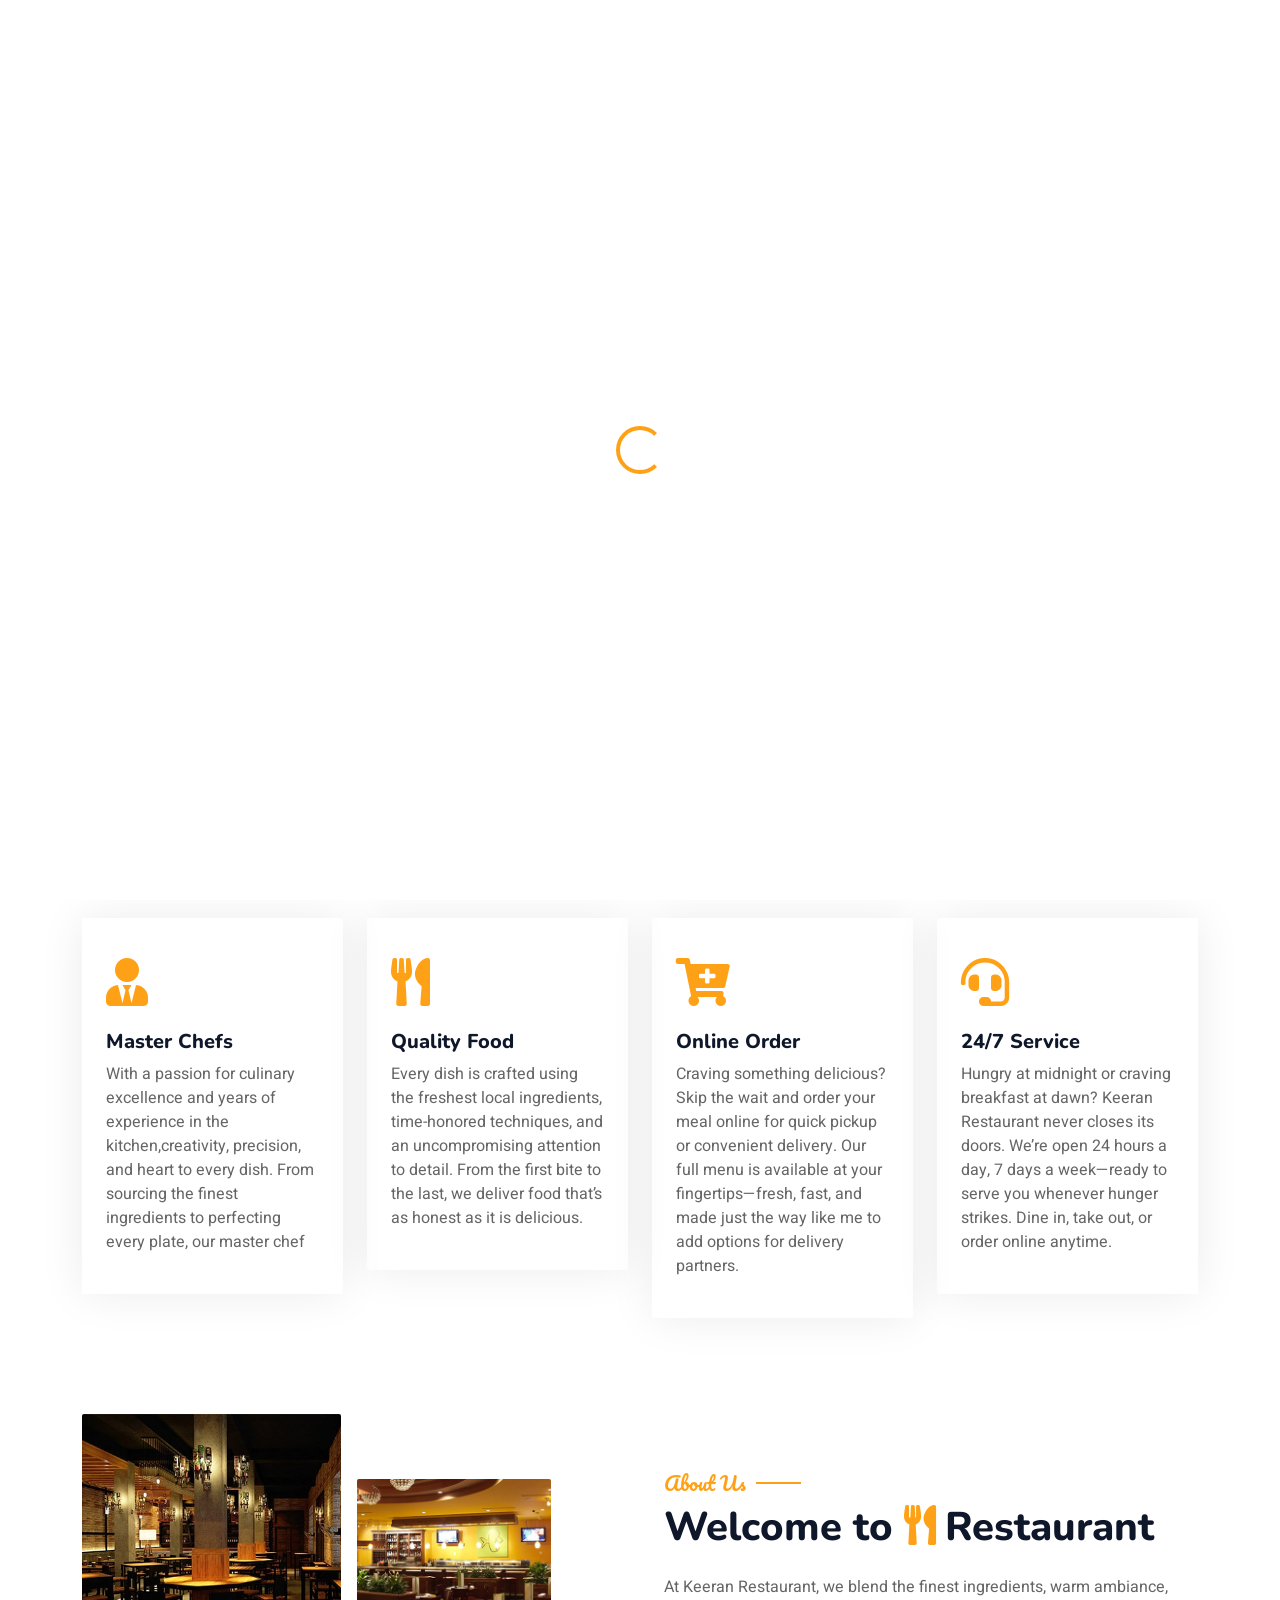
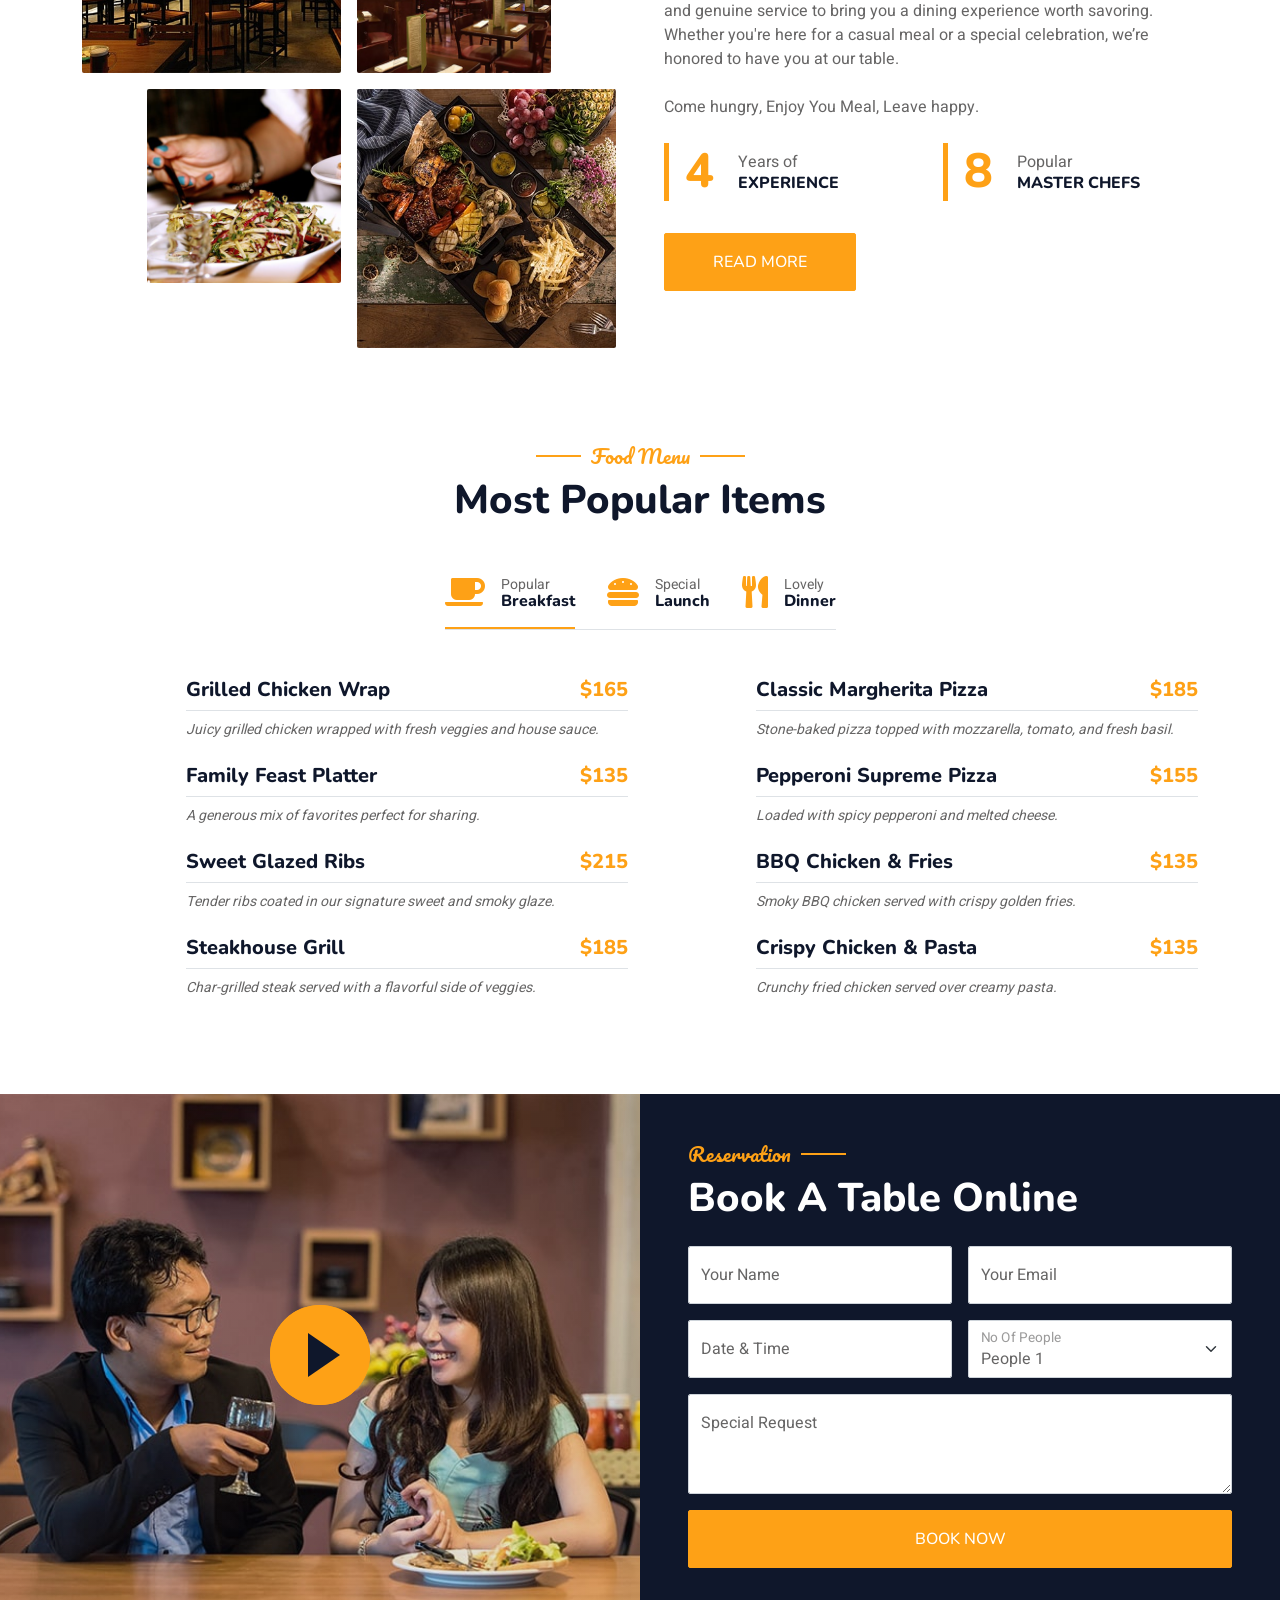
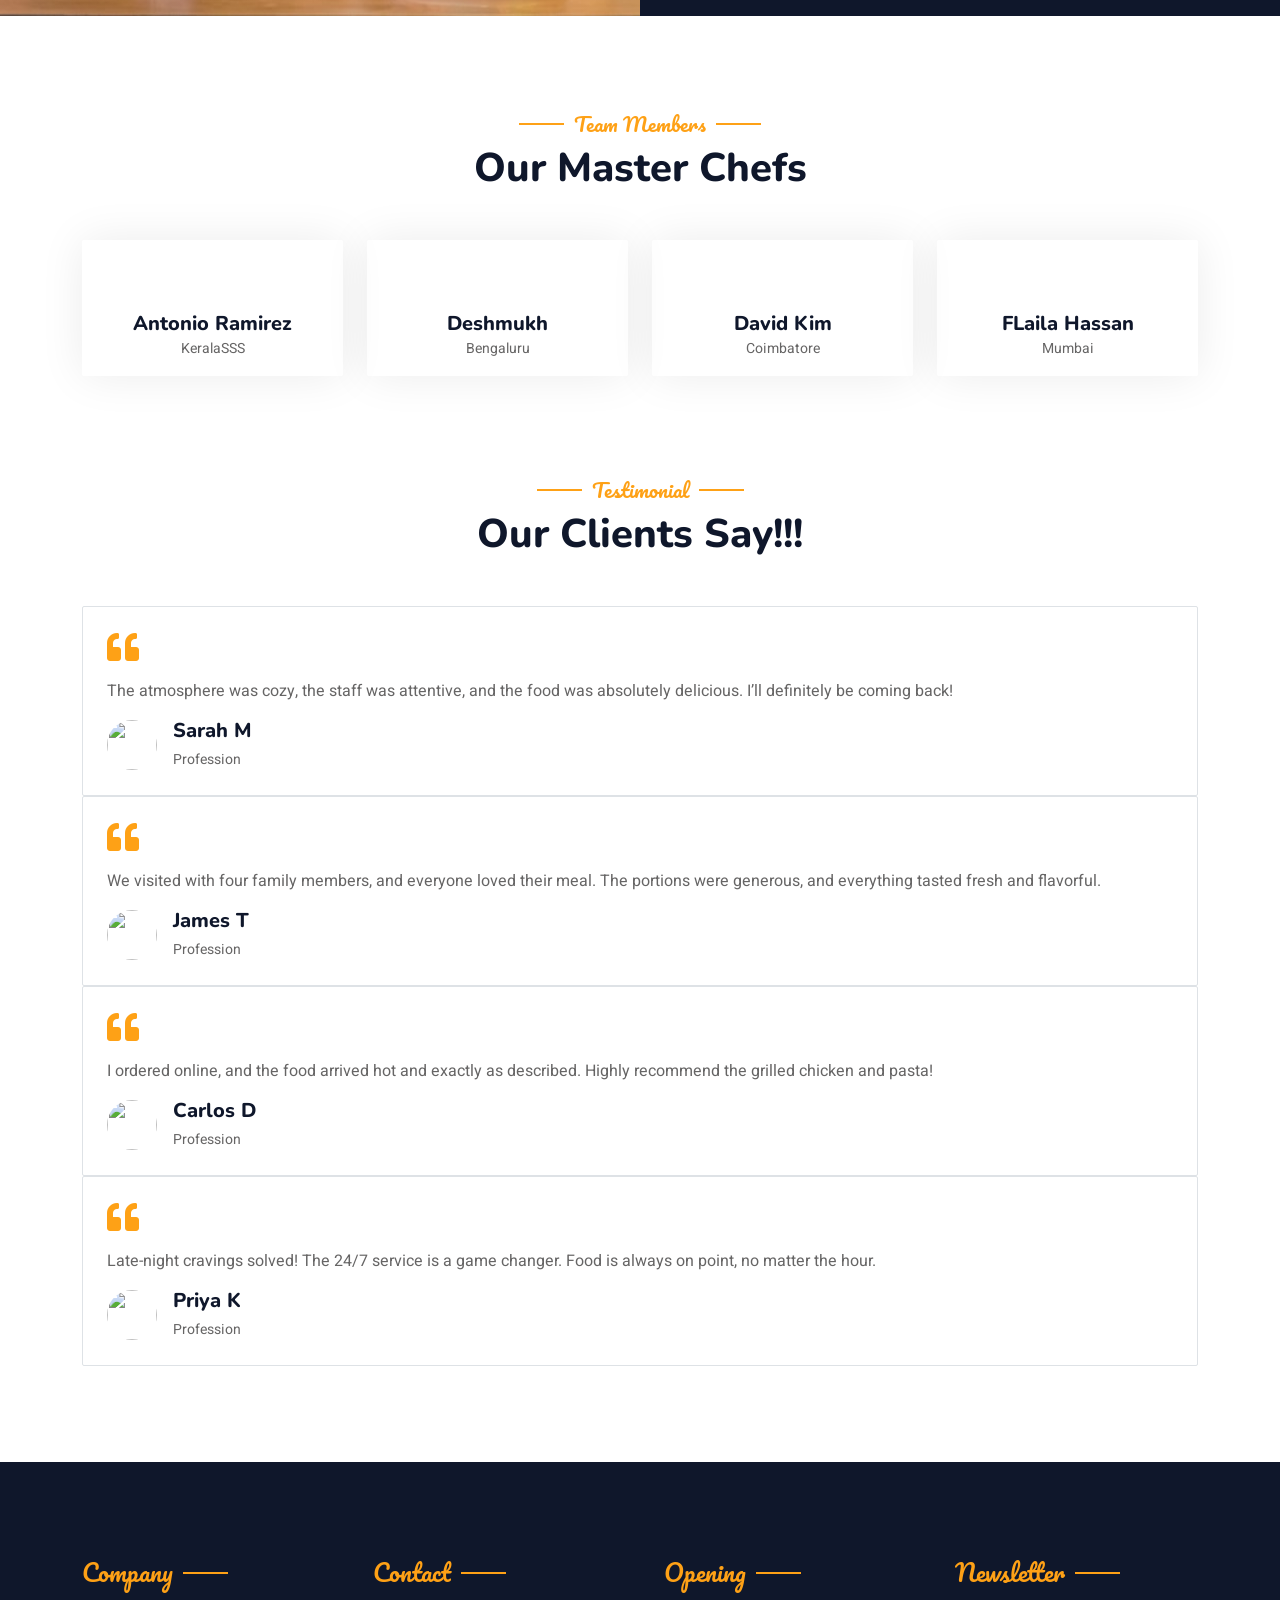
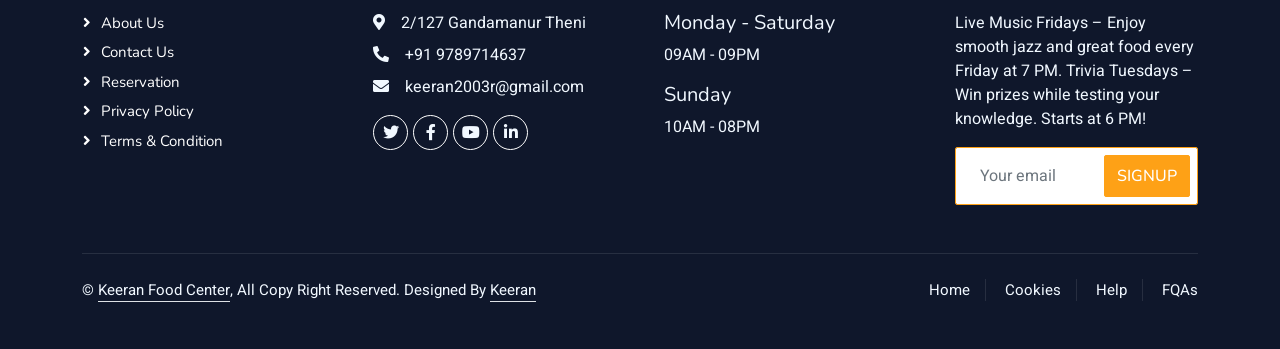
==== index.html @ 09bfea4b "Add files via upload" ====
<!DOCTYPE html>
<html lang="en">

<head>
    <meta charset="utf-8">
    <title>Keeran Food Center</title>
    <meta content="width=device-width, initial-scale=1.0" name="viewport">
    <meta content="" name="keywords">
    <meta content="" name="description">
    <link rel="icon" type="jpg/png" href="img/icon.jpg">

    <!-- Favicon -->
    <link href="img/favicon.ico" rel="icon">

    <!-- Google Web Fonts -->
    <link rel="preconnect" href="https://fonts.googleapis.com">
    <link rel="preconnect" href="https://fonts.gstatic.com" crossorigin>
    <link href="https://fonts.googleapis.com/css2?family=Heebo:wght@400;500;600&family=Nunito:wght@600;700;800&family=Pacifico&display=swap" rel="stylesheet">

    <!-- Icon Font Stylesheet -->
    <link href="https://cdnjs.cloudflare.com/ajax/libs/font-awesome/5.10.0/css/all.min.css" rel="stylesheet">
    <link href="https://cdn.jsdelivr.net/npm/bootstrap-icons@1.4.1/font/bootstrap-icons.css" rel="stylesheet">

    <!-- Libraries Stylesheet -->
    <link href="lib/animate/animate.min.css" rel="stylesheet">
    <link href="lib/owlcarousel/assets/owl.carousel.min.css" rel="stylesheet">
    <link href="lib/tempusdominus/css/tempusdominus-bootstrap-4.min.css" rel="stylesheet" />

    <!-- Customized Bootstrap Stylesheet -->
    <link href="css/bootstrap.min.css" rel="stylesheet">

    <!-- Template Stylesheet -->
    <link href="css/style.css" rel="stylesheet">
</head>

<body>
    <div class="container-xxl bg-white p-0">
        <!-- Spinner Start -->
        <div id="spinner" class="show bg-white position-fixed translate-middle w-100 vh-100 top-50 start-50 d-flex align-items-center justify-content-center">
            <div class="spinner-border text-primary" style="width: 3rem; height: 3rem;" role="status">
                <span class="sr-only">Loading...</span>
            </div>
        </div>
        <!-- Spinner End -->


        <!-- Navbar & Hero Start -->
        <div class="container-xxl position-relative p-0">
            <nav class="navbar navbar-expand-lg navbar-dark bg-dark px-4 px-lg-5 py-3 py-lg-0">
                <a href="" class="navbar-brand p-0">
                    <h1 class="text-primary m-0"><i class="fa fa-utensils me-3"></i>Keeran Restaurant</h1>
                    <!-- <img src="img/logo.png" alt="Logo"> -->
                </a>
                <button class="navbar-toggler" type="button" data-bs-toggle="collapse" data-bs-target="#navbarCollapse">
                    <span class="fa fa-bars"></span>
                </button>
                <div class="collapse navbar-collapse" id="navbarCollapse">
                    <div class="navbar-nav ms-auto py-0 pe-4">
                        <a href="index.html" class="nav-item nav-link active">Home</a>
                        <a href="about.html" class="nav-item nav-link">About</a>
                        <a href="service.html" class="nav-item nav-link">Service</a>
                        <a href="menu.html" class="nav-item nav-link">Menu</a>
                        <div class="nav-item dropdown">
                            <a href="#" class="nav-link dropdown-toggle" data-bs-toggle="dropdown">Pages</a>
                            <div class="dropdown-menu m-0">
                                <a href="booking.html" class="dropdown-item">Booking</a>
                                <a href="team.html" class="dropdown-item">Our Team</a>
                                <a href="testimonial.html" class="dropdown-item">Testimonial</a>
                            </div>
                        </div>
                        <a href="contact.html" class="nav-item nav-link">Contact</a>
                    </div>
                    <a href="" class="btn btn-primary py-2 px-4">Book A Table</a>
                </div>
            </nav>

            <div class="container-xxl py-5 bg-dark hero-header mb-5">
                <div class="container my-5 py-5">
                    <div class="row align-items-center g-5">
                        <div class="col-lg-6 text-center text-lg-start">
                            <h1 class="display-3 text-white animated slideInLeft">Enjoy Our<br>Delicious Meal</h1>
                            <p class="text-white animated slideInLeft mb-4 pb-2">At Keeran Restaurant, we blend the finest ingredients, warm ambiance, and genuine service to bring you a dining experience worth savoring. Whether you're here for a casual meal or a special celebration, we’re honored to have you at our table. Come hungry, Leave happy.</p>
                                <a href="" class="btn btn-primary py-sm-3 px-sm-5 me-3 animated slideInLeft">Book A Table</a>
                        </div>
                        <div class="col-lg-6 text-center text-lg-end overflow-hidden">
                            <img class="img-fluid" src="img/hero.png" alt="">
                        </div>
                    </div>
                </div>
            </div>
        </div>
        <!-- Navbar & Hero End -->


        <!-- Service Start -->
        <div class="container-xxl py-5">
            <div class="container">
                <div class="row g-4">
                    <div class="col-lg-3 col-sm-6 wow fadeInUp" data-wow-delay="0.1s">
                        <div class="service-item rounded pt-3">
                            <div class="p-4">
                                <i class="fa fa-3x fa-user-tie text-primary mb-4"></i>
                                <h5>Master Chefs</h5>
                                <p>With a passion for culinary excellence and years of experience in the kitchen,creativity, precision, and heart to every dish. From sourcing the finest ingredients to perfecting every plate, our master chef</p>
                            </div>
                        </div>
                    </div>
                    <div class="col-lg-3 col-sm-6 wow fadeInUp" data-wow-delay="0.3s">
                        <div class="service-item rounded pt-3">
                            <div class="p-4">
                                <i class="fa fa-3x fa-utensils text-primary mb-4"></i>
                                <h5>Quality Food</h5>
                                <p>Every dish is crafted using the freshest local ingredients, time-honored techniques, and an uncompromising attention to detail. From the first bite to the last, we deliver food that’s as honest as it is delicious.</p>
                            </div>
                        </div>
                    </div>
                    <div class="col-lg-3 col-sm-6 wow fadeInUp" data-wow-delay="0.5s">
                        <div class="service-item rounded pt-3">
                            <div class="p-4">
                                <i class="fa fa-3x fa-cart-plus text-primary mb-4"></i>
                                <h5>Online Order</h5>
                                <p>Craving something delicious? Skip the wait and order your meal online for quick pickup or convenient delivery. Our full menu is available at your fingertips—fresh, fast, and made just the way like me to add options for delivery partners.</p>
                            </div>
                        </div>
                    </div>
                    <div class="col-lg-3 col-sm-6 wow fadeInUp" data-wow-delay="0.7s">
                        <div class="service-item rounded pt-3">
                            <div class="p-4">
                                <i class="fa fa-3x fa-headset text-primary mb-4"></i>
                                <h5>24/7 Service</h5>
                                <p>Hungry at midnight or craving breakfast at dawn? Keeran Restaurant never closes its doors. We’re open 24 hours a day, 7 days a week—ready to serve you whenever hunger strikes. Dine in, take out, or order online anytime.</p>
                            </div>
                        </div>
                    </div>
                </div>
            </div>
        </div>
        <!-- Service End -->


        <!-- About Start -->
        <div class="container-xxl py-5">
            <div class="container">
                <div class="row g-5 align-items-center">
                    <div class="col-lg-6">
                        <div class="row g-3">
                            <div class="col-6 text-start">
                                <img class="img-fluid rounded w-100 wow zoomIn" data-wow-delay="0.1s" src="img/about-1.jpg">
                            </div>
                            <div class="col-6 text-start">
                                <img class="img-fluid rounded w-75 wow zoomIn" data-wow-delay="0.3s" src="img/about-2.jpg" style="margin-top: 25%;">
                            </div>
                            <div class="col-6 text-end">
                                <img class="img-fluid rounded w-75 wow zoomIn" data-wow-delay="0.5s" src="img/about-3.jpg">
                            </div>
                            <div class="col-6 text-end">
                                <img class="img-fluid rounded w-100 wow zoomIn" data-wow-delay="0.7s" src="img/about-4.jpg">
                            </div>
                        </div>
                    </div>
                    <div class="col-lg-6">
                        <h5 class="section-title ff-secondary text-start text-primary fw-normal">About Us</h5>
                        <h1 class="mb-4">Welcome to <i class="fa fa-utensils text-primary me-2"></i>Restaurant</h1>
                        <p class="mb-4">At Keeran Restaurant, we blend the finest ingredients, warm ambiance, and genuine service to bring you a dining experience worth savoring. Whether you're here for a casual meal or a special celebration, we’re honored to have you at our table.</p>
                        <p class="mb-4"> Come hungry, Enjoy You Meal, Leave happy. </p>
                        <div class="row g-4 mb-4">
                            <div class="col-sm-6">
                                <div class="d-flex align-items-center border-start border-5 border-primary px-3">
                                    <h1 class="flex-shrink-0 display-5 text-primary mb-0" data-toggle="counter-up">4</h1>
                                    <div class="ps-4">
                                        <p class="mb-0">Years of</p>
                                        <h6 class="text-uppercase mb-0">Experience</h6>
                                    </div>
                                </div>
                            </div>
                            <div class="col-sm-6">
                                <div class="d-flex align-items-center border-start border-5 border-primary px-3">
                                    <h1 class="flex-shrink-0 display-5 text-primary mb-0" data-toggle="counter-up">8</h1>
                                    <div class="ps-4">
                                        <p class="mb-0">Popular</p>
                                        <h6 class="text-uppercase mb-0">Master Chefs</h6>
                                    </div>
                                </div>
                            </div>
                        </div>
                        <a class="btn btn-primary py-3 px-5 mt-2" href="">Read More</a>
                    </div>
                </div>
            </div>
        </div>
        <!-- About End -->


        <!-- Menu Start -->
        <div class="container-xxl py-5">
            <div class="container">
                <div class="text-center wow fadeInUp" data-wow-delay="0.1s">
                    <h5 class="section-title ff-secondary text-center text-primary fw-normal">Food Menu</h5>
                    <h1 class="mb-5">Most Popular Items</h1>
                </div>
                <div class="tab-class text-center wow fadeInUp" data-wow-delay="0.1s">
                    <ul class="nav nav-pills d-inline-flex justify-content-center border-bottom mb-5">
                        <li class="nav-item">
                            <a class="d-flex align-items-center text-start mx-3 ms-0 pb-3 active" data-bs-toggle="pill" href="#tab-1">
                                <i class="fa fa-coffee fa-2x text-primary"></i>
                                <div class="ps-3">
                                    <small class="text-body">Popular</small>
                                    <h6 class="mt-n1 mb-0">Breakfast</h6>
                                </div>
                            </a>
                        </li>
                        <li class="nav-item">
                            <a class="d-flex align-items-center text-start mx-3 pb-3" data-bs-toggle="pill" href="#tab-2">
                                <i class="fa fa-hamburger fa-2x text-primary"></i>
                                <div class="ps-3">
                                    <small class="text-body">Special</small>
                                    <h6 class="mt-n1 mb-0">Launch</h6>
                                </div>
                            </a>
                        </li>
                        <li class="nav-item">
                            <a class="d-flex align-items-center text-start mx-3 me-0 pb-3" data-bs-toggle="pill" href="#tab-3">
                                <i class="fa fa-utensils fa-2x text-primary"></i>
                                <div class="ps-3">
                                    <small class="text-body">Lovely</small>
                                    <h6 class="mt-n1 mb-0">Dinner</h6>
                                </div>
                            </a>
                        </li>
                    </ul>
                    <div class="tab-content">
                        <div id="tab-1" class="tab-pane fade show p-0 active">
                            <div class="row g-4">
                                <div class="col-lg-6">
                                    <div class="d-flex align-items-center">
                                        <img class="flex-shrink-0 img-fluid rounded" src="img/menu-1.jpg" alt="" style="width: 80px;">
                                        <div class="w-100 d-flex flex-column text-start ps-4">
                                            <h5 class="d-flex justify-content-between border-bottom pb-2">
                                                <span>Grilled Chicken Wrap</span>
                                                <span class="text-primary">$165</span>
                                            </h5>
                                            <small class="fst-italic">Juicy grilled chicken wrapped with fresh veggies and house sauce.</small>
                                        </div>
                                    </div>
                                </div>
                                <div class="col-lg-6">
                                    <div class="d-flex align-items-center">
                                        <img class="flex-shrink-0 img-fluid rounded" src="img/menu-2.jpg" alt="" style="width: 80px;">
                                        <div class="w-100 d-flex flex-column text-start ps-4">
                                            <h5 class="d-flex justify-content-between border-bottom pb-2">
                                                <span>Classic Margherita Pizza</span>
                                                <span class="text-primary">$185</span>
                                            </h5>
                                            <small class="fst-italic">Stone-baked pizza topped with mozzarella, tomato, and fresh basil.</small>
                                        </div>
                                    </div>
                                </div>
                                <div class="col-lg-6">
                                    <div class="d-flex align-items-center">
                                        <img class="flex-shrink-0 img-fluid rounded" src="img/menu-3.jpg" alt="" style="width: 80px;">
                                        <div class="w-100 d-flex flex-column text-start ps-4">
                                            <h5 class="d-flex justify-content-between border-bottom pb-2">
                                                <span>Family Feast Platter</span>
                                                <span class="text-primary">$135</span>
                                            </h5>
                                            <small class="fst-italic">A generous mix of favorites perfect for sharing.</small>
                                        </div>
                                    </div>
                                </div>
                                <div class="col-lg-6">
                                    <div class="d-flex align-items-center">
                                        <img class="flex-shrink-0 img-fluid rounded" src="img/menu-4.jpg" alt="" style="width: 80px;">
                                        <div class="w-100 d-flex flex-column text-start ps-4">
                                            <h5 class="d-flex justify-content-between border-bottom pb-2">
                                                <span>Pepperoni Supreme Pizza</span>
                                                <span class="text-primary">$155</span>
                                            </h5>
                                            <small class="fst-italic">Loaded with spicy pepperoni and melted cheese.</small>
                                        </div>
                                    </div>
                                </div>
                                <div class="col-lg-6">
                                    <div class="d-flex align-items-center">
                                        <img class="flex-shrink-0 img-fluid rounded" src="img/menu-5.jpg" alt="" style="width: 80px;">
                                        <div class="w-100 d-flex flex-column text-start ps-4">
                                            <h5 class="d-flex justify-content-between border-bottom pb-2">
                                                <span>Sweet Glazed Ribs</span>
                                                <span class="text-primary">$215</span>
                                            </h5>
                                            <small class="fst-italic">Tender ribs coated in our signature sweet and smoky glaze.</small>
                                        </div>
                                    </div>
                                </div>
                                <div class="col-lg-6">
                                    <div class="d-flex align-items-center">
                                        <img class="flex-shrink-0 img-fluid rounded" src="img/menu-6.jpg" alt="" style="width: 80px;">
                                        <div class="w-100 d-flex flex-column text-start ps-4">
                                            <h5 class="d-flex justify-content-between border-bottom pb-2">
                                                <span>BBQ Chicken & Fries</span>
                                                <span class="text-primary">$135</span>
                                            </h5>
                                            <small class="fst-italic">Smoky BBQ chicken served with crispy golden fries.</small>
                                        </div>
                                    </div>
                                </div>
                                <div class="col-lg-6">
                                    <div class="d-flex align-items-center">
                                        <img class="flex-shrink-0 img-fluid rounded" src="img/menu-7.jpg" alt="" style="width: 80px;">
                                        <div class="w-100 d-flex flex-column text-start ps-4">
                                            <h5 class="d-flex justify-content-between border-bottom pb-2">
                                                <span>Steakhouse Grill</span>
                                                <span class="text-primary">$185</span>
                                            </h5>
                                            <small class="fst-italic">Char-grilled steak served with a flavorful side of veggies.</small>
                                        </div>
                                    </div>
                                </div>
                                <div class="col-lg-6">
                                    <div class="d-flex align-items-center">
                                        <img class="flex-shrink-0 img-fluid rounded" src="img/menu-8.jpg" alt="" style="width: 80px;">
                                        <div class="w-100 d-flex flex-column text-start ps-4">
                                            <h5 class="d-flex justify-content-between border-bottom pb-2">
                                                <span>Crispy Chicken & Pasta
                                                </span>
                                                <span class="text-primary">$135</span>
                                            </h5>
                                            <small class="fst-italic">Crunchy fried chicken served over creamy pasta.</small>
                                        </div>
                                    </div>
                                </div>
                            </div>
                        </div>
                        <div id="tab-2" class="tab-pane fade show p-0">
                            <div class="row g-4">
                                <div class="col-lg-6">
                                    <div class="d-flex align-items-center">
                                        <img class="flex-shrink-0 img-fluid rounded" src="img/2-1.png" alt="" style="width: 80px;">
                                        <div class="w-100 d-flex flex-column text-start ps-4">
                                            <h5 class="d-flex justify-content-between border-bottom pb-2">
                                                <span>Flame-Grilled Burger</span>
                                                <span class="text-primary">$135</span>
                                            </h5>
                                            <small class="fst-italic">Juicy beef patty topped with cheddar, lettuce, tomato, and our secret sauce.</small>
                                        </div>
                                    </div>
                                </div>
                                <div class="col-lg-6">
                                    <div class="d-flex align-items-center">
                                        <img class="flex-shrink-0 img-fluid rounded" src="img/2-2.png" alt="" style="width: 80px;">
                                        <div class="w-100 d-flex flex-column text-start ps-4">
                                            <h5 class="d-flex justify-content-between border-bottom pb-2">
                                                <span> Smoky BBQ Chicken Platter</span>
                                                <span class="text-primary">$195</span>
                                            </h5>
                                            <small class="fst-italic">Tender grilled chicken with house-made BBQ glaze, served with seasoned fries.</small>
                                        </div>
                                    </div>
                                </div>
                                <div class="col-lg-6">
                                    <div class="d-flex align-items-center">
                                        <img class="flex-shrink-0 img-fluid rounded" src="img/2-3.png" alt="" style="width: 80px;">
                                        <div class="w-100 d-flex flex-column text-start ps-4">
                                            <h5 class="d-flex justify-content-between border-bottom pb-2">
                                                <span>Creamy Garlic Alfredo Pasta</span>
                                                <span class="text-primary">$125</span>
                                            </h5>
                                            <small class="fst-italic">Rich, creamy Alfredo sauce over fettuccine, finished with parmesan and herbs.</small>
                                        </div>
                                    </div>
                                </div>
                                <div class="col-lg-6">
                                    <div class="d-flex align-items-center">
                                        <img class="flex-shrink-0 img-fluid rounded" src="img/2-4].png" alt="" style="width: 80px;">
                                        <div class="w-100 d-flex flex-column text-start ps-4">
                                            <h5 class="d-flex justify-content-between border-bottom pb-2">
                                                <span> Classic Margherita Pizza</span>
                                                <span class="text-primary">$175</span>
                                            </h5>
                                            <small class="fst-italic">Stone-baked with fresh mozzarella, basil, and house tomato sauce.</small>
                                        </div>
                                    </div>
                                </div>
                                <div class="col-lg-6">
                                    <div class="d-flex align-items-center">
                                        <img class="flex-shrink-0 img-fluid rounded" src="img/2-5.png" alt="" style="width: 80px;">
                                        <div class="w-100 d-flex flex-column text-start ps-4">
                                            <h5 class="d-flex justify-content-between border-bottom pb-2">
                                                <span>Spicy Chicken Wrap</span>
                                                <span class="text-primary">$135</span>
                                            </h5>
                                            <small class="fst-italic">Zesty grilled chicken, crunchy lettuce, and spicy mayo in a toasted tortilla.</small>
                                        </div>
                                    </div>
                                </div>
                                <div class="col-lg-6">
                                    <div class="d-flex align-items-center">
                                        <img class="flex-shrink-0 img-fluid rounded" src="img/2-6.png" alt="" style="width: 80px;">
                                        <div class="w-100 d-flex flex-column text-start ps-4">
                                            <h5 class="d-flex justify-content-between border-bottom pb-2">
                                                <span> Loaded Veggie Bowl</span>
                                                <span class="text-primary">$145</span>
                                            </h5>
                                            <small class="fst-italic">A colorful mix of roasted vegetables, quinoa, and tangy tahini dressing.</small>
                                        </div>
                                    </div>
                                </div>
                                <div class="col-lg-6">
                                    <div class="d-flex align-items-center">
                                        <img class="flex-shrink-0 img-fluid rounded" src="img/2-7.png" alt="" style="width: 80px;">
                                        <div class="w-100 d-flex flex-column text-start ps-4">
                                            <h5 class="d-flex justify-content-between border-bottom pb-2">
                                                <span> Crispy Fried Fish & Chips</span>
                                                <span class="text-primary">$115</span>
                                            </h5>
                                            <small class="fst-italic">Golden battered fish with crunchy fries and tartar sauce on the side.</small>
                                        </div>
                                    </div>
                                </div>
                                <div class="col-lg-6">
                                    <div class="d-flex align-items-center">
                                        <img class="flex-shrink-0 img-fluid rounded" src="img/2-8.png" alt="" style="width: 80px;">
                                        <div class="w-100 d-flex flex-column text-start ps-4">
                                            <h5 class="d-flex justify-content-between border-bottom pb-2">
                                                <span> Sizzling Steak & Herb Potatoes</span>
                                                <span class="text-primary">$175</span>
                                            </h5>
                                            <small class="fst-italic">Grilled sirloin served with garlic-roasted potatoes and sautéed greens.</small>
                                        </div>
                                    </div>
                                </div>
                            </div>
                        </div>
                        <div id="tab-3" class="tab-pane fade show p-0">
                            <div class="row g-4">
                                <div class="col-lg-6">
                                    <div class="d-flex align-items-center">
                                        <img class="flex-shrink-0 img-fluid rounded" src="img/3-1.png" alt="" style="width: 80px;">
                                        <div class="w-100 d-flex flex-column text-start ps-4">
                                            <h5 class="d-flex justify-content-between border-bottom pb-2">
                                                <span>Grilled Herb Chicken</span>
                                                <span class="text-primary">$135</span>
                                            </h5>
                                            <small class="fst-italic">Served with roasted vegetables and garlic mashed potatoes.</small>
                                        </div>
                                    </div>
                                </div>
                                <div class="col-lg-6">
                                    <div class="d-flex align-items-center">
                                        <img class="flex-shrink-0 img-fluid rounded" src="img/3-2.png" alt="" style="width: 80px;">
                                        <div class="w-100 d-flex flex-column text-start ps-4">
                                            <h5 class="d-flex justify-content-between border-bottom pb-2">
                                                <span>Beef Stroganoff</span>
                                                <span class="text-primary">$145</span>
                                            </h5>
                                            <small class="fst-italic">Tender beef in a creamy mushroom sauce over egg noodles.</small>
                                        </div>
                                    </div>
                                </div>
                                <div class="col-lg-6">
                                    <div class="d-flex align-items-center">
                                        <img class="flex-shrink-0 img-fluid rounded" src="img/3-3.png" alt="" style="width: 80px;">
                                        <div class="w-100 d-flex flex-column text-start ps-4">
                                            <h5 class="d-flex justify-content-between border-bottom pb-2">
                                                <span>Lemon Butter Salmon</span>
                                                <span class="text-primary">$125</span>
                                            </h5>
                                            <small class="fst-italic">Pan-seared salmon fillet with lemon butter sauce and rice pilaf.</small>
                                        </div>
                                    </div>
                                </div>
                                <div class="col-lg-6">
                                    <div class="d-flex align-items-center">
                                        <img class="flex-shrink-0 img-fluid rounded" src="img/3-4.png" alt="" style="width: 80px;">
                                        <div class="w-100 d-flex flex-column text-start ps-4">
                                            <h5 class="d-flex justify-content-between border-bottom pb-2">
                                                <span>Classic Chicken Alfredo</span>
                                                <span class="text-primary">$150</span>
                                            </h5>
                                            <small class="fst-italic">Fettuccine pasta tossed in rich Alfredo sauce with grilled chicken.</small>
                                        </div>
                                    </div>
                                </div>
                                <div class="col-lg-6">
                                    <div class="d-flex align-items-center">
                                        <img class="flex-shrink-0 img-fluid rounded" src="img/3-5.png" alt="" style="width: 80px;">
                                        <div class="w-100 d-flex flex-column text-start ps-4">
                                            <h5 class="d-flex justify-content-between border-bottom pb-2">
                                                <span>Lamb Chops with Mint Jus</span>
                                                <span class="text-primary">$125</span>
                                            </h5>
                                            <small class="fst-italic">Grilled lamb chops served with seasoned potatoes and green beans.</small>
                                        </div>
                                    </div>
                                </div>
                                <div class="col-lg-6">
                                    <div class="d-flex align-items-center">
                                        <img class="flex-shrink-0 img-fluid rounded" src="img/3-6.png" alt="" style="width: 80px;">
                                        <div class="w-100 d-flex flex-column text-start ps-4">
                                            <h5 class="d-flex justify-content-between border-bottom pb-2">
                                                <span>Spicy Shrimp Tacos</span>
                                                <span class="text-primary">$175</span>
                                            </h5>
                                            <small class="fst-italic">Three soft tacos filled with spicy grilled shrimp, slaw, and chipotle mayo.</small>
                                        </div>
                                    </div>
                                </div>
                                <div class="col-lg-6">
                                    <div class="d-flex align-items-center">
                                        <img class="flex-shrink-0 img-fluid rounded" src="img/3-7.png" alt="" style="width: 80px;">
                                        <div class="w-100 d-flex flex-column text-start ps-4">
                                            <h5 class="d-flex justify-content-between border-bottom pb-2">
                                                <span>Vegetarian Lasagna</span>
                                                <span class="text-primary">$160</span>
                                            </h5>
                                            <small class="fst-italic">Layered with grilled vegetables, ricotta, and marinara sauce.</small>
                                        </div>
                                    </div>
                                </div>
                                <div class="col-lg-6">
                                    <div class="d-flex align-items-center">
                                        <img class="flex-shrink-0 img-fluid rounded" src="img/3-8.png" alt="" style="width: 80px;">
                                        <div class="w-100 d-flex flex-column text-start ps-4">
                                            <h5 class="d-flex justify-content-between border-bottom pb-2">
                                                <span>BBQ Ribs Plate</span>
                                                <span class="text-primary">$215</span>
                                            </h5>
                                            <small class="fst-italic">Slow-cooked ribs glazed in BBQ sauce, served with coleslaw and fries.</small>
                                        </div>
                                    </div>
                                </div>
                            </div>
                        </div>
                    </div>
                </div>
            </div>
        </div>
        <!-- Menu End -->


        <!-- Reservation Start -->
        <div class="container-xxl py-5 px-0 wow fadeInUp" data-wow-delay="0.1s">
            <div class="row g-0">
                <div class="col-md-6">
                    <div class="video">
                        <button type="button" class="btn-play" data-bs-toggle="modal" data-src="https://www.youtube.com/embed/DWRcNpR6Kdc" data-bs-target="#videoModal">
                            <span></span>
                        </button>
                    </div>
                </div>
                <div class="col-md-6 bg-dark d-flex align-items-center">
                    <div class="p-5 wow fadeInUp" data-wow-delay="0.2s">
                        <h5 class="section-title ff-secondary text-start text-primary fw-normal">Reservation</h5>
                        <h1 class="text-white mb-4">Book A Table Online</h1>
                        <form>
                            <div class="row g-3">
                                <div class="col-md-6">
                                    <div class="form-floating">
                                        <input type="text" class="form-control" id="name" placeholder="Your Name">
                                        <label for="name">Your Name</label>
                                    </div>
                                </div>
                                <div class="col-md-6">
                                    <div class="form-floating">
                                        <input type="email" class="form-control" id="email" placeholder="Your Email">
                                        <label for="email">Your Email</label>
                                    </div>
                                </div>
                                <div class="col-md-6">
                                    <div class="form-floating date" id="date3" data-target-input="nearest">
                                        <input type="text" class="form-control datetimepicker-input" id="datetime" placeholder="Date & Time" data-target="#date3" data-toggle="datetimepicker" />
                                        <label for="datetime">Date & Time</label>
                                    </div>
                                </div>
                                <div class="col-md-6">
                                    <div class="form-floating">
                                        <select class="form-select" id="select1">
                                          <option value="1">People 1</option>
                                          <option value="2">People 2</option>
                                          <option value="3">People 3</option>
                                        </select>
                                        <label for="select1">No Of People</label>
                                      </div>
                                </div>
                                <div class="col-12">
                                    <div class="form-floating">
                                        <textarea class="form-control" placeholder="Special Request" id="message" style="height: 100px"></textarea>
                                        <label for="message">Special Request</label>
                                    </div>
                                </div>
                                <div class="col-12">
                                    <button class="btn btn-primary w-100 py-3" type="submit">Book Now</button>
                                </div>
                            </div>
                        </form>
                    </div>
                </div>
            </div>
        </div>

        <div class="modal fade" id="videoModal" tabindex="-1" aria-labelledby="exampleModalLabel" aria-hidden="true">
            <div class="modal-dialog">
                <div class="modal-content rounded-0">
                    <div class="modal-header">
                        <h5 class="modal-title" id="exampleModalLabel">Youtube Video</h5>
                        <button type="button" class="btn-close" data-bs-dismiss="modal" aria-label="Close"></button>
                    </div>
                    <div class="modal-body">
                        <!-- 16:9 aspect ratio -->
                        <div class="ratio ratio-16x9">
                            <iframe class="embed-responsive-item" src="" id="video" allowfullscreen allowscriptaccess="always"
                                allow="autoplay"></iframe>
                        </div>
                    </div>
                </div>
            </div>
        </div>
        <!-- Reservation Start -->


        <!-- Team Start -->
        <div class="container-xxl pt-5 pb-3">
            <div class="container">
                <div class="text-center wow fadeInUp" data-wow-delay="0.1s">
                    <h5 class="section-title ff-secondary text-center text-primary fw-normal">Team Members</h5>
                    <h1 class="mb-5">Our Master Chefs</h1>
                </div>
                <div class="row g-4">
                    <div class="col-lg-3 col-md-6 wow fadeInUp" data-wow-delay="0.1s">
                        <div class="team-item text-center rounded overflow-hidden">
                            <div class="rounded-circle overflow-hidden m-4">
                                <img class="img-fluid" src="img/team-1.jpg" alt="">
                            </div>
                            <h5 class="mb-0"> Antonio Ramirez</h5>
                            <small>KeralaSSS</small>
                            <div class="d-flex justify-content-center mt-3">
                                <a class="btn btn-square btn-primary mx-1" href=""><i class="fab fa-facebook-f"></i></a>
                                <a class="btn btn-square btn-primary mx-1" href=""><i class="fab fa-twitter"></i></a>
                                <a class="btn btn-square btn-primary mx-1" href=""><i class="fab fa-instagram"></i></a>
                            </div>
                        </div>
                    </div>
                    <div class="col-lg-3 col-md-6 wow fadeInUp" data-wow-delay="0.3s">
                        <div class="team-item text-center rounded overflow-hidden">
                            <div class="rounded-circle overflow-hidden m-4">
                                <img class="img-fluid" src="img/team-2.jpg" alt="">
                            </div>
                            <h5 class="mb-0">Deshmukh</h5>
                            <small>Bengaluru</small>
                            <div class="d-flex justify-content-center mt-3">
                                <a class="btn btn-square btn-primary mx-1" href=""><i class="fab fa-facebook-f"></i></a>
                                <a class="btn btn-square btn-primary mx-1" href=""><i class="fab fa-twitter"></i></a>
                                <a class="btn btn-square btn-primary mx-1" href=""><i class="fab fa-instagram"></i></a>
                            </div>
                        </div>
                    </div>
                    <div class="col-lg-3 col-md-6 wow fadeInUp" data-wow-delay="0.5s">
                        <div class="team-item text-center rounded overflow-hidden">
                            <div class="rounded-circle overflow-hidden m-4">
                                <img class="img-fluid" src="img/team-3.jpg" alt="">
                            </div>
                            <h5 class="mb-0"> David Kim</h5>
                            <small>Coimbatore</small>
                            <div class="d-flex justify-content-center mt-3">
                                <a class="btn btn-square btn-primary mx-1" href=""><i class="fab fa-facebook-f"></i></a>
                                <a class="btn btn-square btn-primary mx-1" href=""><i class="fab fa-twitter"></i></a>
                                <a class="btn btn-square btn-primary mx-1" href=""><i class="fab fa-instagram"></i></a>
                            </div>
                        </div>
                    </div>
                    <div class="col-lg-3 col-md-6 wow fadeInUp" data-wow-delay="0.7s">
                        <div class="team-item text-center rounded overflow-hidden">
                            <div class="rounded-circle overflow-hidden m-4">
                                <img class="img-fluid" src="img/team-4.jpg" alt="">
                            </div>
                            <h5 class="mb-0">FLaila Hassan</h5>
                            <small>Mumbai</small>
                            <div class="d-flex justify-content-center mt-3">
                                <a class="btn btn-square btn-primary mx-1" href=""><i class="fab fa-facebook-f"></i></a>
                                <a class="btn btn-square btn-primary mx-1" href=""><i class="fab fa-twitter"></i></a>
                                <a class="btn btn-square btn-primary mx-1" href=""><i class="fab fa-instagram"></i></a>
                            </div>
                        </div>
                    </div>
                </div>
            </div>
        </div>
        <!-- Team End -->


        <!-- Testimonial Start -->
        <div class="container-xxl py-5 wow fadeInUp" data-wow-delay="0.1s">
            <div class="container">
                <div class="text-center">
                    <h5 class="section-title ff-secondary text-center text-primary fw-normal">Testimonial</h5>
                    <h1 class="mb-5">Our Clients Say!!!</h1>
                </div>
                <div class="owl-carousel testimonial-carousel">
                    <div class="testimonial-item bg-transparent border rounded p-4">
                        <i class="fa fa-quote-left fa-2x text-primary mb-3"></i>
                        <p>The atmosphere was cozy, the staff was attentive, and the food was absolutely delicious. I’ll definitely be coming back!</p>
                        <div class="d-flex align-items-center">
                            <img class="img-fluid flex-shrink-0 rounded-circle" src="img/testimonial-1.jpg" style="width: 50px; height: 50px;">
                            <div class="ps-3">
                                <h5 class="mb-1">Sarah M</h5>
                                <small>Profession</small>
                            </div>
                        </div>
                    </div>
                    <div class="testimonial-item bg-transparent border rounded p-4">
                        <i class="fa fa-quote-left fa-2x text-primary mb-3"></i>
                        <p>We visited with four family members, and everyone loved their meal. The portions were generous, and everything tasted fresh and flavorful.</p>
                        <div class="d-flex align-items-center">
                            <img class="img-fluid flex-shrink-0 rounded-circle" src="img/testimonial-2.jpg" style="width: 50px; height: 50px;">
                            <div class="ps-3">
                                <h5 class="mb-1">James T</h5>
                                <small>Profession</small>
                            </div>
                        </div>
                    </div>
                    <div class="testimonial-item bg-transparent border rounded p-4">
                        <i class="fa fa-quote-left fa-2x text-primary mb-3"></i>
                        <p>I ordered online, and the food arrived hot and exactly as described. Highly recommend the grilled chicken and pasta!</p>
                        <div class="d-flex align-items-center">
                            <img class="img-fluid flex-shrink-0 rounded-circle" src="img/testimonial-3.jpg" style="width: 50px; height: 50px;">
                            <div class="ps-3">
                                <h5 class="mb-1">Carlos D</h5>
                                <small>Profession</small>
                            </div>
                        </div>
                    </div>
                    <div class="testimonial-item bg-transparent border rounded p-4">
                        <i class="fa fa-quote-left fa-2x text-primary mb-3"></i>
                        <p>Late-night cravings solved! The 24/7 service is a game changer. Food is always on point, no matter the hour.</p>
                        <div class="d-flex align-items-center">
                            <img class="img-fluid flex-shrink-0 rounded-circle" src="img/testimonial-4.jpg" style="width: 50px; height: 50px;">
                            <div class="ps-3">
                                <h5 class="mb-1">Priya K</h5>
                                <small>Profession</small>
                            </div>
                        </div>
                    </div>
                </div>
            </div>
        </div>
        <!-- Testimonial End -->
        

        <!-- Footer Start -->
        <div class="container-fluid bg-dark text-light footer pt-5 mt-5 wow fadeIn" data-wow-delay="0.1s">
            <div class="container py-5">
                <div class="row g-5">
                    <div class="col-lg-3 col-md-6">
                        <h4 class="section-title ff-secondary text-start text-primary fw-normal mb-4">Company</h4>
                        <a class="btn btn-link" href="">About Us</a>
                        <a class="btn btn-link" href="">Contact Us</a>
                        <a class="btn btn-link" href="">Reservation</a>
                        <a class="btn btn-link" href="">Privacy Policy</a>
                        <a class="btn btn-link" href="">Terms & Condition</a>
                    </div>
                    <div class="col-lg-3 col-md-6">
                        <h4 class="section-title ff-secondary text-start text-primary fw-normal mb-4">Contact</h4>
                        <p class="mb-2"><i class="fa fa-map-marker-alt me-3"></i>2/127 Gandamanur Theni</p>
                        <p class="mb-2"><i class="fa fa-phone-alt me-3"></i>+91 9789714637</p>
                        <p class="mb-2"><i class="fa fa-envelope me-3"></i>keeran2003r@gmail.com</p>
                        <div class="d-flex pt-2">
                            <a class="btn btn-outline-light btn-social" href=""><i class="fab fa-twitter"></i></a>
                            <a class="btn btn-outline-light btn-social" href=""><i class="fab fa-facebook-f"></i></a>
                            <a class="btn btn-outline-light btn-social" href=""><i class="fab fa-youtube"></i></a>
                            <a class="btn btn-outline-light btn-social" href=""><i class="fab fa-linkedin-in"></i></a>
                        </div>
                    </div>
                    <div class="col-lg-3 col-md-6">
                        <h4 class="section-title ff-secondary text-start text-primary fw-normal mb-4">Opening</h4>
                        <h5 class="text-light fw-normal">Monday - Saturday</h5>
                        <p>09AM - 09PM</p>
                        <h5 class="text-light fw-normal">Sunday</h5>
                        <p>10AM - 08PM</p>
                    </div>
                    <div class="col-lg-3 col-md-6">
                        <h4 class="section-title ff-secondary text-start text-primary fw-normal mb-4">Newsletter</h4>
                        <p>Live Music Fridays – Enjoy smooth jazz and great food every Friday at 7 PM.
Trivia Tuesdays – Win prizes while testing your knowledge. Starts at 6 PM!

</p>
                        <div class="position-relative mx-auto" style="max-width: 400px;">
                            <input class="form-control border-primary w-100 py-3 ps-4 pe-5" type="text" placeholder="Your email">
                            <button type="button" class="btn btn-primary py-2 position-absolute top-0 end-0 mt-2 me-2">SignUp</button>
                        </div>
                    </div>
                </div>
            </div>
            <div class="container">
                <div class="copyright">
                    <div class="row">
                        <div class="col-md-6 text-center text-md-start mb-3 mb-md-0">
                            &copy; <a class="border-bottom" href="#">Keeran Food Center</a>, All Copy Right Reserved. 
							
							<!--/*** This template is free as long as you keep the footer author’s credit link/attribution link/backlink. If you'd like to use the template without the footer author’s credit link/attribution link/backlink, you can purchase the Credit Removal License from "https://htmlcodex.com/credit-removal". Thank you for your support. ***/-->
							Designed By <a class="border-bottom" href="https://htmlcodex.com">Keeran</a><br><br> 
                        </div>
                        <div class="col-md-6 text-center text-md-end">
                            <div class="footer-menu">
                                <a href="">Home</a>
                                <a href="">Cookies</a>
                                <a href="">Help</a>
                                <a href="">FQAs</a>
                            </div>
                        </div>
                    </div>
                </div>
            </div>
        </div>
        <!-- Footer End -->


        <!-- Back to Top -->
        <a href="#" class="btn btn-lg btn-primary btn-lg-square back-to-top"><i class="bi bi-arrow-up"></i></a>
    </div>

    <!-- JavaScript Libraries -->
    <script src="https://code.jquery.com/jquery-3.4.1.min.js"></script>
    <script src="https://cdn.jsdelivr.net/npm/bootstrap@5.0.0/dist/js/bootstrap.bundle.min.js"></script>
    <script src="lib/wow/wow.min.js"></script>
    <script src="lib/easing/easing.min.js"></script>
    <script src="lib/waypoints/waypoints.min.js"></script>
    <script src="lib/counterup/counterup.min.js"></script>
    <script src="lib/owlcarousel/owl.carousel.min.js"></script>
    <script src="lib/tempusdominus/js/moment.min.js"></script>
    <script src="lib/tempusdominus/js/moment-timezone.min.js"></script>
    <script src="lib/tempusdominus/js/tempusdominus-bootstrap-4.min.js"></script>

    <!-- Template Javascript -->
    <script src="js/main.js"></script>
</body>

</html>
---- css/style.css ----
/********** Template CSS **********/
:root {
    --primary: #FEA116;
    --light: #F1F8FF;
    --dark: #0F172B;
}

.ff-secondary {
    font-family: 'Pacifico', cursive;
}

.fw-medium {
    font-weight: 600 !important;
}

.fw-semi-bold {
    font-weight: 700 !important;
}

.back-to-top {
    position: fixed;
    display: none;
    right: 45px;
    bottom: 45px;
    z-index: 99;
}


/*** Spinner ***/
#spinner {
    opacity: 0;
    visibility: hidden;
    transition: opacity .5s ease-out, visibility 0s linear .5s;
    z-index: 99999;
}

#spinner.show {
    transition: opacity .5s ease-out, visibility 0s linear 0s;
    visibility: visible;
    opacity: 1;
}


/*** Button ***/
.btn {
    font-family: 'Nunito', sans-serif;
    font-weight: 500;
    text-transform: uppercase;
    transition: .5s;
}

.btn.btn-primary,
.btn.btn-secondary {
    color: #FFFFFF;
}

.btn-square {
    width: 38px;
    height: 38px;
}

.btn-sm-square {
    width: 32px;
    height: 32px;
}

.btn-lg-square {
    width: 48px;
    height: 48px;
}

.btn-square,
.btn-sm-square,
.btn-lg-square {
    padding: 0;
    display: flex;
    align-items: center;
    justify-content: center;
    font-weight: normal;
    border-radius: 2px;
}


/*** Navbar ***/
.navbar-dark .navbar-nav .nav-link {
    position: relative;
    margin-left: 25px;
    padding: 35px 0;
    font-size: 15px;
    color: var(--light) !important;
    text-transform: uppercase;
    font-weight: 500;
    outline: none;
    transition: .5s;
}

.sticky-top.navbar-dark .navbar-nav .nav-link {
    padding: 20px 0;
}

.navbar-dark .navbar-nav .nav-link:hover,
.navbar-dark .navbar-nav .nav-link.active {
    color: var(--primary) !important;
}

.navbar-dark .navbar-brand img {
    max-height: 60px;
    transition: .5s;
}

.sticky-top.navbar-dark .navbar-brand img {
    max-height: 45px;
}

@media (max-width: 991.98px) {
    .sticky-top.navbar-dark {
        position: relative;
    }

    .navbar-dark .navbar-collapse {
        margin-top: 15px;
        border-top: 1px solid rgba(255, 255, 255, .1)
    }

    .navbar-dark .navbar-nav .nav-link,
    .sticky-top.navbar-dark .navbar-nav .nav-link {
        padding: 10px 0;
        margin-left: 0;
    }

    .navbar-dark .navbar-brand img {
        max-height: 45px;
    }
}

@media (min-width: 992px) {
    .navbar-dark {
        position: absolute;
        width: 100%;
        top: 0;
        left: 0;
        z-index: 999;
        background: transparent !important;
    }
    
    .sticky-top.navbar-dark {
        position: fixed;
        background: var(--dark) !important;
    }
}


/*** Hero Header ***/
.hero-header {
    background: linear-gradient(rgba(15, 23, 43, .9), rgba(15, 23, 43, .9)), url(../img/bg-hero.jpg);
    background-position: center center;
    background-repeat: no-repeat;
    background-size: cover;
}

.hero-header img {
    animation: imgRotate 50s linear infinite;
}

@keyframes imgRotate { 
    100% { 
        transform: rotate(360deg); 
    } 
}

.breadcrumb-item + .breadcrumb-item::before {
    color: rgba(255, 255, 255, .5);
}


/*** Section Title ***/
.section-title {
    position: relative;
    display: inline-block;
}

.section-title::before {
    position: absolute;
    content: "";
    width: 45px;
    height: 2px;
    top: 50%;
    left: -55px;
    margin-top: -1px;
    background: var(--primary);
}

.section-title::after {
    position: absolute;
    content: "";
    width: 45px;
    height: 2px;
    top: 50%;
    right: -55px;
    margin-top: -1px;
    background: var(--primary);
}

.section-title.text-start::before,
.section-title.text-end::after {
    display: none;
}


/*** Service ***/
.service-item {
    box-shadow: 0 0 45px rgba(0, 0, 0, .08);
    transition: .5s;
}

.service-item:hover {
    background: var(--primary);
}

.service-item * {
    transition: .5s;
}

.service-item:hover * {
    color: var(--light) !important;
}


/*** Food Menu ***/
.nav-pills .nav-item .active {
    border-bottom: 2px solid var(--primary);
}


/*** Youtube Video ***/
.video {
    position: relative;
    height: 100%;
    min-height: 500px;
    background: linear-gradient(rgba(15, 23, 43, .1), rgba(15, 23, 43, .1)), url(../img/video.jpg);
    background-position: center center;
    background-repeat: no-repeat;
    background-size: cover;
}

.video .btn-play {
    position: absolute;
    z-index: 3;
    top: 50%;
    left: 50%;
    transform: translateX(-50%) translateY(-50%);
    box-sizing: content-box;
    display: block;
    width: 32px;
    height: 44px;
    border-radius: 50%;
    border: none;
    outline: none;
    padding: 18px 20px 18px 28px;
}

.video .btn-play:before {
    content: "";
    position: absolute;
    z-index: 0;
    left: 50%;
    top: 50%;
    transform: translateX(-50%) translateY(-50%);
    display: block;
    width: 100px;
    height: 100px;
    background: var(--primary);
    border-radius: 50%;
    animation: pulse-border 1500ms ease-out infinite;
}

.video .btn-play:after {
    content: "";
    position: absolute;
    z-index: 1;
    left: 50%;
    top: 50%;
    transform: translateX(-50%) translateY(-50%);
    display: block;
    width: 100px;
    height: 100px;
    background: var(--primary);
    border-radius: 50%;
    transition: all 200ms;
}

.video .btn-play img {
    position: relative;
    z-index: 3;
    max-width: 100%;
    width: auto;
    height: auto;
}

.video .btn-play span {
    display: block;
    position: relative;
    z-index: 3;
    width: 0;
    height: 0;
    border-left: 32px solid var(--dark);
    border-top: 22px solid transparent;
    border-bottom: 22px solid transparent;
}

@keyframes pulse-border {
    0% {
        transform: translateX(-50%) translateY(-50%) translateZ(0) scale(1);
        opacity: 1;
    }

    100% {
        transform: translateX(-50%) translateY(-50%) translateZ(0) scale(1.5);
        opacity: 0;
    }
}

#videoModal {
    z-index: 99999;
}

#videoModal .modal-dialog {
    position: relative;
    max-width: 800px;
    margin: 60px auto 0 auto;
}

#videoModal .modal-body {
    position: relative;
    padding: 0px;
}

#videoModal .close {
    position: absolute;
    width: 30px;
    height: 30px;
    right: 0px;
    top: -30px;
    z-index: 999;
    font-size: 30px;
    font-weight: normal;
    color: #FFFFFF;
    background: #000000;
    opacity: 1;
}


/*** Team ***/
.team-item {
    box-shadow: 0 0 45px rgba(0, 0, 0, .08);
    height: calc(100% - 38px);
    transition: .5s;
}

.team-item img {
    transition: .5s;
}

.team-item:hover img {
    transform: scale(1.1);
}

.team-item:hover {
    height: 100%;
}

.team-item .btn {
    border-radius: 38px 38px 0 0;
}


/*** Testimonial ***/
.testimonial-carousel .owl-item .testimonial-item,
.testimonial-carousel .owl-item.center .testimonial-item * {
    transition: .5s;
}

.testimonial-carousel .owl-item.center .testimonial-item {
    background: var(--primary) !important;
    border-color: var(--primary) !important;
}

.testimonial-carousel .owl-item.center .testimonial-item * {
    color: var(--light) !important;
}

.testimonial-carousel .owl-dots {
    margin-top: 24px;
    display: flex;
    align-items: flex-end;
    justify-content: center;
}

.testimonial-carousel .owl-dot {
    position: relative;
    display: inline-block;
    margin: 0 5px;
    width: 15px;
    height: 15px;
    border: 1px solid #CCCCCC;
    border-radius: 15px;
    transition: .5s;
}

.testimonial-carousel .owl-dot.active {
    background: var(--primary);
    border-color: var(--primary);
}


/*** Footer ***/
.footer .btn.btn-social {
    margin-right: 5px;
    width: 35px;
    height: 35px;
    display: flex;
    align-items: center;
    justify-content: center;
    color: var(--light);
    border: 1px solid #FFFFFF;
    border-radius: 35px;
    transition: .3s;
}

.footer .btn.btn-social:hover {
    color: var(--primary);
}

.footer .btn.btn-link {
    display: block;
    margin-bottom: 5px;
    padding: 0;
    text-align: left;
    color: #FFFFFF;
    font-size: 15px;
    font-weight: normal;
    text-transform: capitalize;
    transition: .3s;
}

.footer .btn.btn-link::before {
    position: relative;
    content: "\f105";
    font-family: "Font Awesome 5 Free";
    font-weight: 900;
    margin-right: 10px;
}

.footer .btn.btn-link:hover {
    letter-spacing: 1px;
    box-shadow: none;
}

.footer .copyright {
    padding: 25px 0;
    font-size: 15px;
    border-top: 1px solid rgba(256, 256, 256, .1);
}

.footer .copyright a {
    color: var(--light);
}

.footer .footer-menu a {
    margin-right: 15px;
    padding-right: 15px;
    border-right: 1px solid rgba(255, 255, 255, .1);
}

.footer .footer-menu a:last-child {
    margin-right: 0;
    padding-right: 0;
    border-right: none;
}
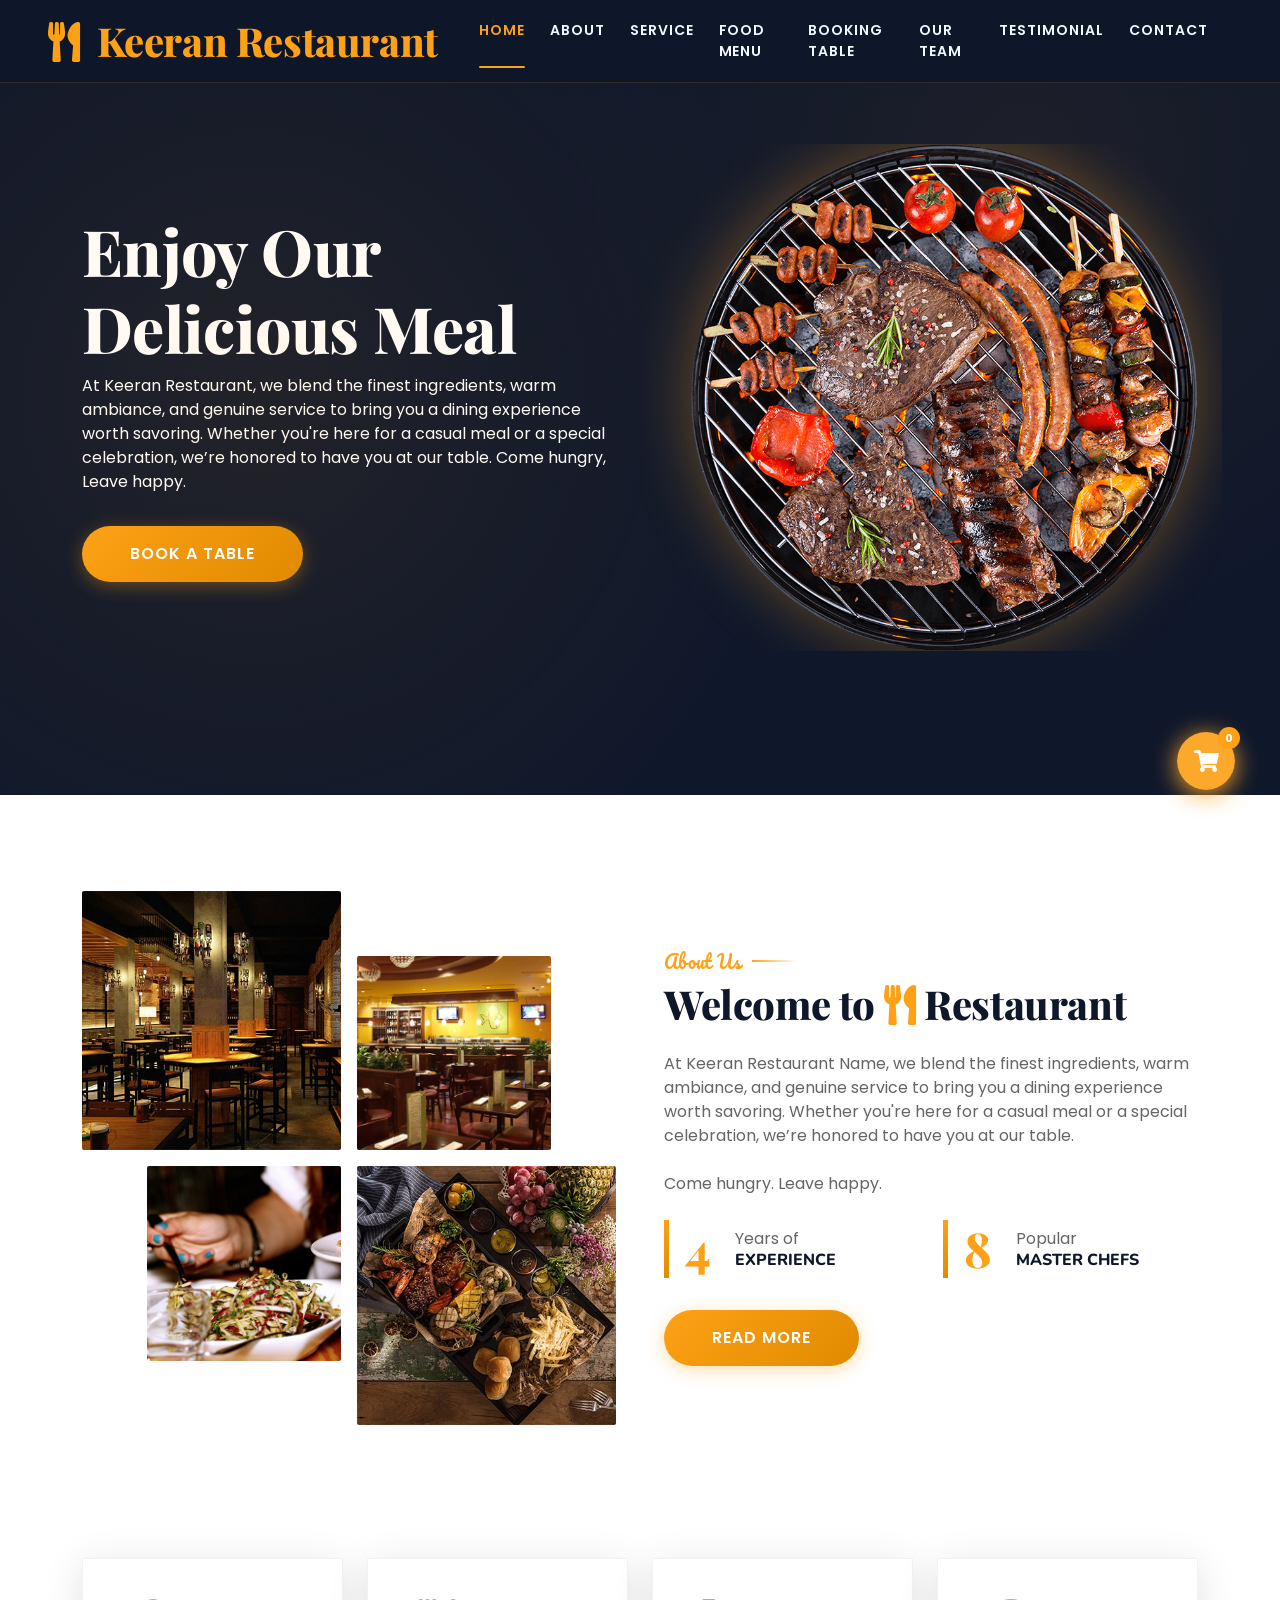
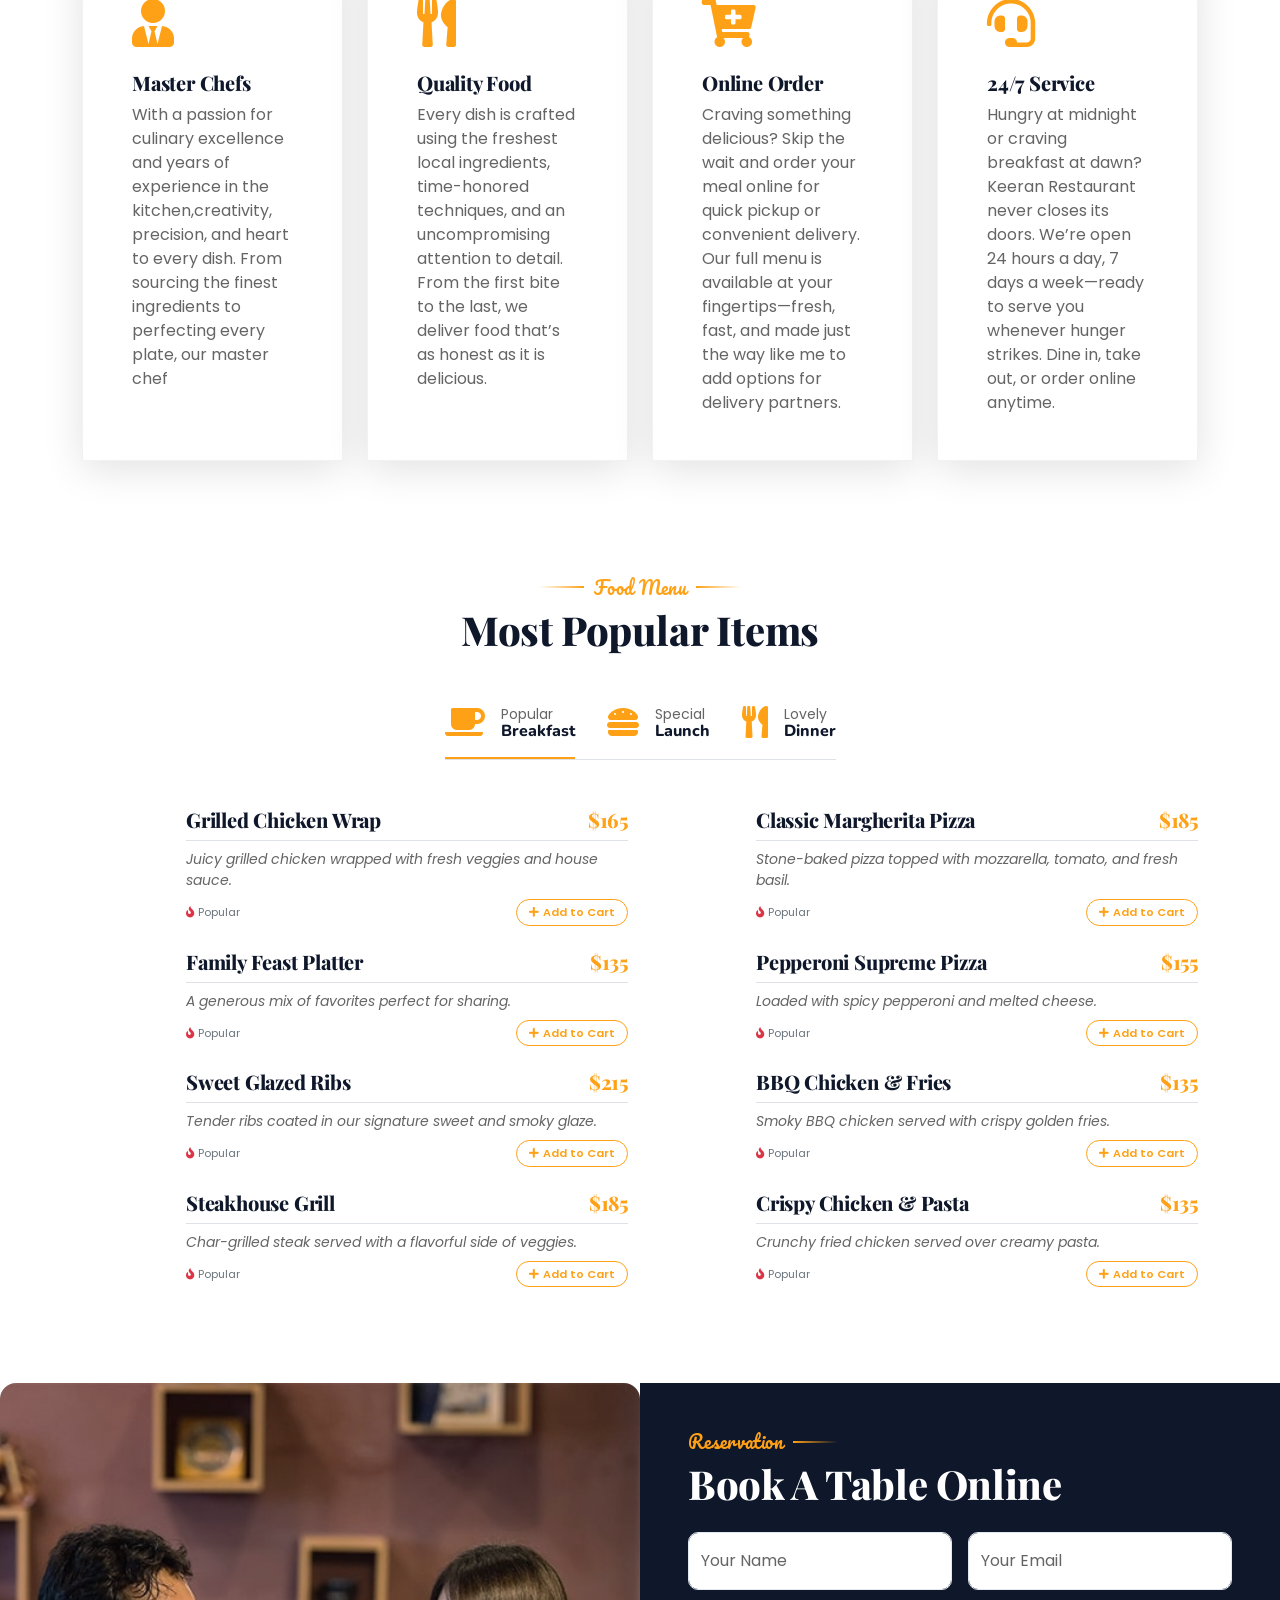
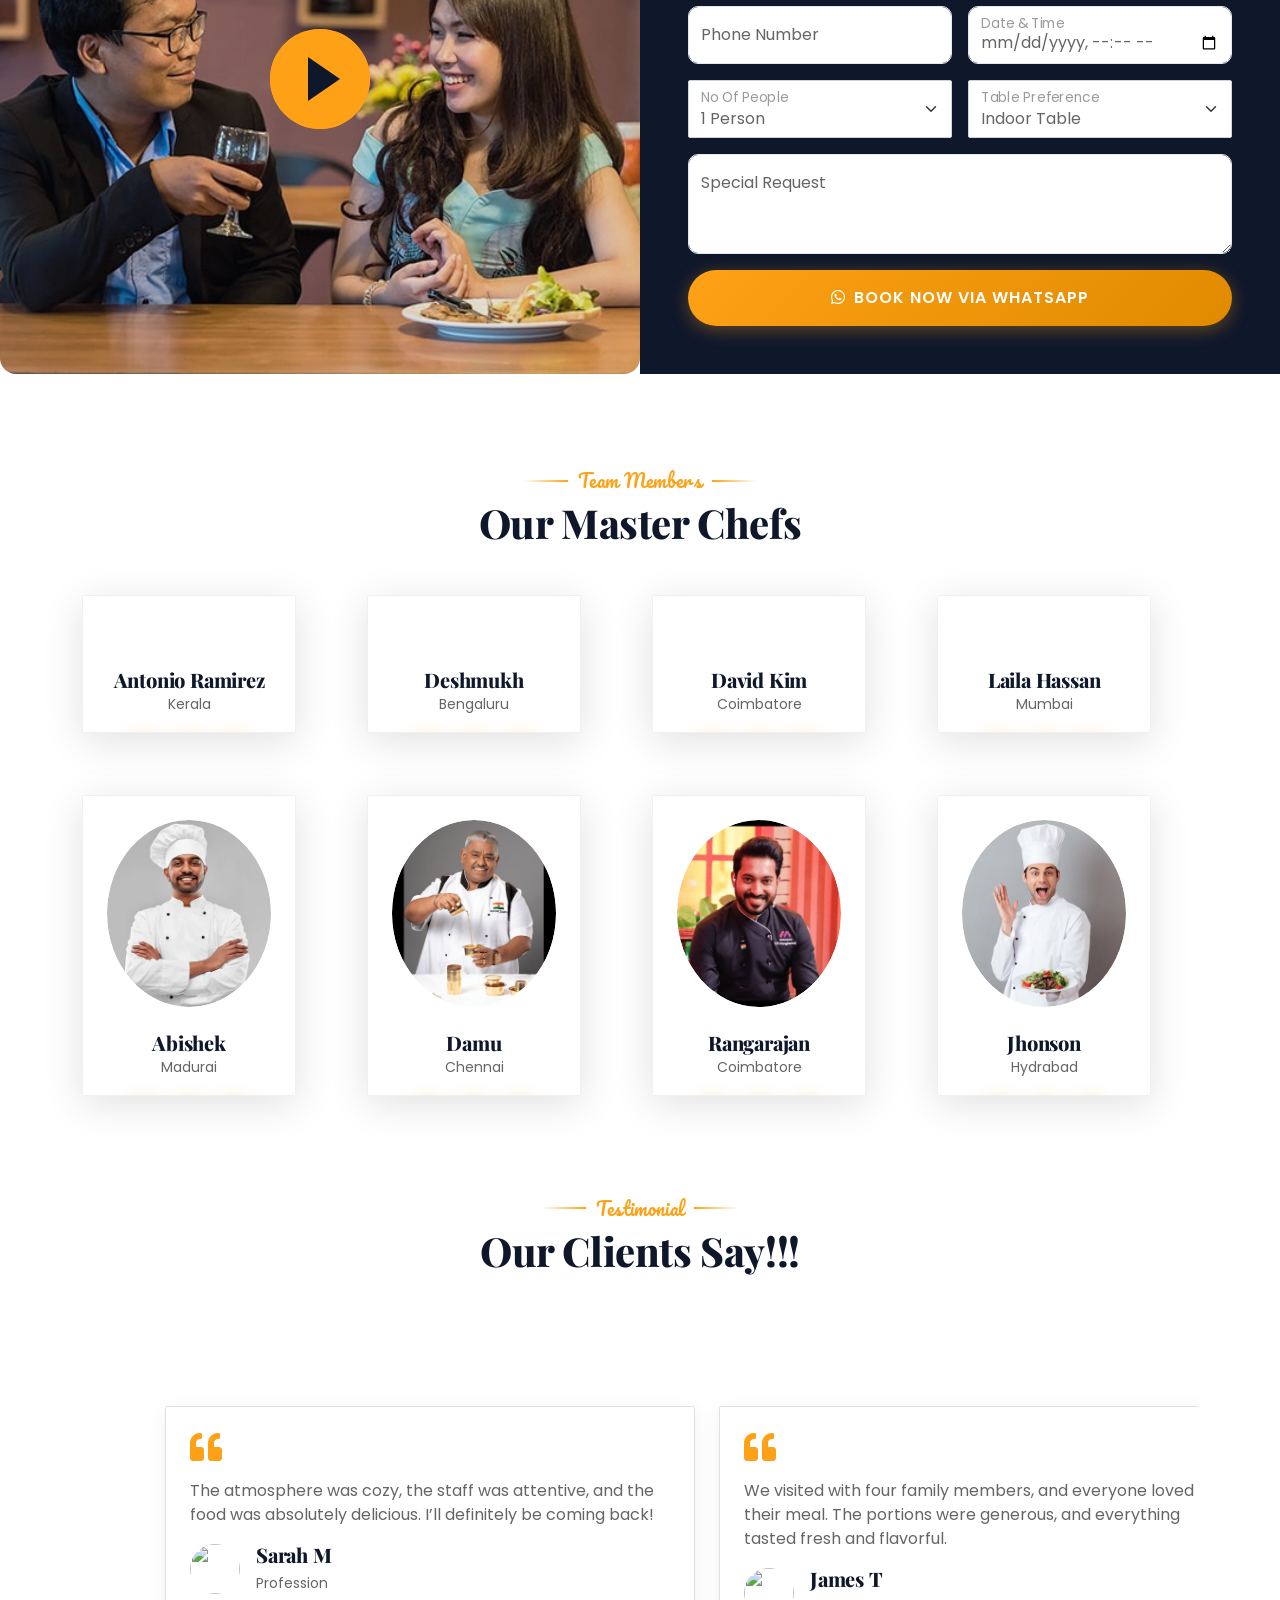
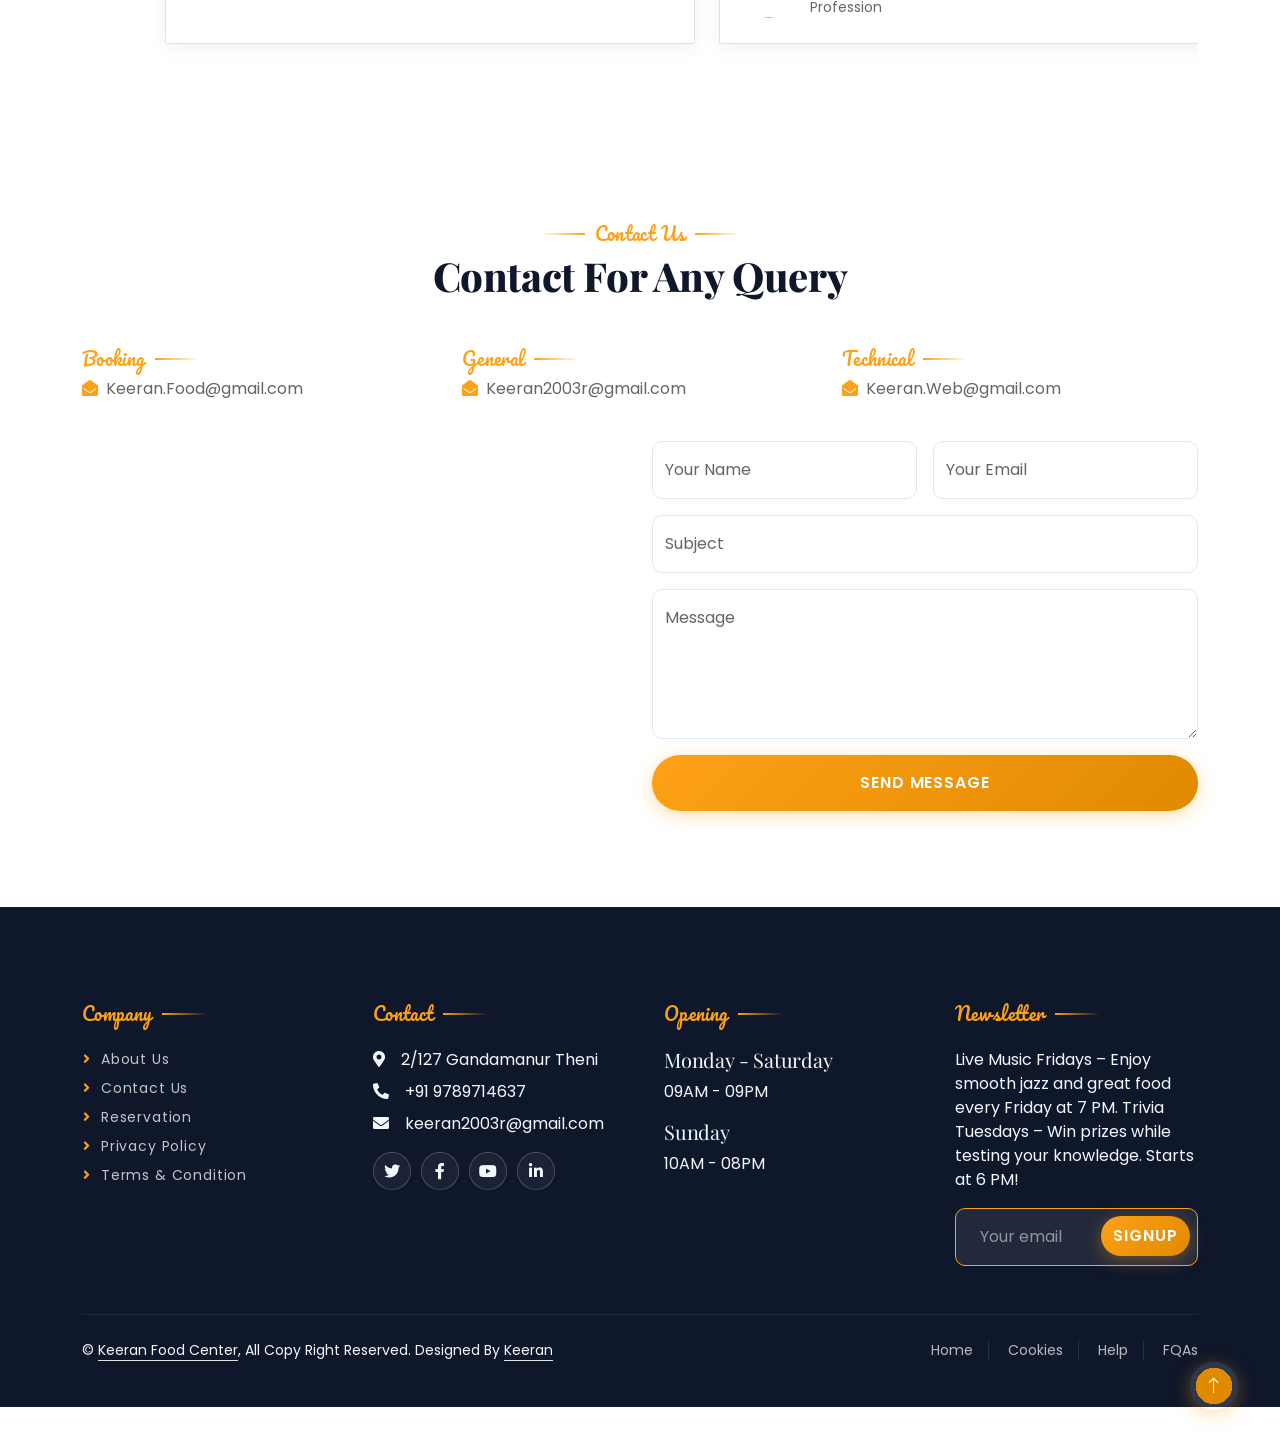
==== commit a16825fb: "Add files via upload" ====
--- a/index.html
+++ b/index.html
@@ -7,7 +7,7 @@
     <meta content="width=device-width, initial-scale=1.0" name="viewport">
     <meta content="" name="keywords">
     <meta content="" name="description">
-    <link rel="icon" type="jpg/png" href="img/icon.jpg">
+    <link rel="icon" type="image/jpeg" href="img/icon.jpg">
 
     <!-- Favicon -->
     <link href="img/favicon.ico" rel="icon">
@@ -34,6 +34,8 @@
 </head>
 
 <body>
+    <!-- Scroll Progress Bar -->
+    <div id="scrollProgress"></div>
     <div class="container-xxl bg-white p-0">
         <!-- Spinner Start -->
         <div id="spinner" class="show bg-white position-fixed translate-middle w-100 vh-100 top-50 start-50 d-flex align-items-center justify-content-center">
@@ -46,7 +48,7 @@
 
         <!-- Navbar & Hero Start -->
         <div class="container-xxl position-relative p-0">
-            <nav class="navbar navbar-expand-lg navbar-dark bg-dark px-4 px-lg-5 py-3 py-lg-0">
+            <nav class="navbar navbar-expand-lg navbar-dark bg-dark px-4 px-lg-5 py-3 py-lg-0 sticky-top">
                 <a href="" class="navbar-brand p-0">
                     <h1 class="text-primary m-0"><i class="fa fa-utensils me-3"></i>Keeran Restaurant</h1>
                     <!-- <img src="img/logo.png" alt="Logo"> -->
@@ -56,25 +58,19 @@
                 </button>
                 <div class="collapse navbar-collapse" id="navbarCollapse">
                     <div class="navbar-nav ms-auto py-0 pe-4">
-                        <a href="index.html" class="nav-item nav-link active">Home</a>
-                        <a href="about.html" class="nav-item nav-link">About</a>
-                        <a href="service.html" class="nav-item nav-link">Service</a>
-                        <a href="menu.html" class="nav-item nav-link">Menu</a>
-                        <div class="nav-item dropdown">
-                            <a href="#" class="nav-link dropdown-toggle" data-bs-toggle="dropdown">Pages</a>
-                            <div class="dropdown-menu m-0">
-                                <a href="booking.html" class="dropdown-item">Booking</a>
-                                <a href="team.html" class="dropdown-item">Our Team</a>
-                                <a href="testimonial.html" class="dropdown-item">Testimonial</a>
-                            </div>
-                        </div>
-                        <a href="contact.html" class="nav-item nav-link">Contact</a>
-                    </div>
-                    <a href="" class="btn btn-primary py-2 px-4">Book A Table</a>
+                        <a href="#home" class="nav-item nav-link active">Home</a>
+                        <a href="#About" class="nav-item nav-link">About</a>
+                        <a href="#Service" class="nav-item nav-link">Service</a>
+                        <a href="#food-menu" class="nav-item nav-link">Food Menu</a>
+                        <a href="#booking-table" class="nav-item nav-link">Booking Table</a>
+                        <a href="#our-team" class="nav-item nav-link">Our Team</a>
+                        <a href="#Testimonial" class="nav-item nav-link">Testimonial</a>
+                        <a href="#Contact" class="nav-item nav-link">Contact</a>
+                    </div>
                 </div>
             </nav>
 
-            <div class="container-xxl py-5 bg-dark hero-header mb-5">
+            <div class="container-xxl py-5 bg-dark hero-header mb-5" id="home">
                 <div class="container my-5 py-5">
                     <div class="row align-items-center g-5">
                         <div class="col-lg-6 text-center text-lg-start">
@@ -91,9 +87,60 @@
         </div>
         <!-- Navbar & Hero End -->
 
+        <!-- About Start -->
+        <div class="container-xxl py-5" id="About">
+            <div class="container">
+                <div class="row g-5 align-items-center">
+                    <div class="col-lg-6">
+                        <div class="row g-3">
+                            <div class="col-6 text-start">
+                                <img class="img-fluid rounded w-100 wow zoomIn" data-wow-delay="0.1s" src="img/about-1.jpg">
+                            </div>
+                            <div class="col-6 text-start">
+                                <img class="img-fluid rounded w-75 wow zoomIn" data-wow-delay="0.3s" src="img/about-2.jpg" style="margin-top: 25%;">
+                            </div>
+                            <div class="col-6 text-end">
+                                <img class="img-fluid rounded w-75 wow zoomIn" data-wow-delay="0.5s" src="img/about-3.jpg">
+                            </div>
+                            <div class="col-6 text-end">
+                                <img class="img-fluid rounded w-100 wow zoomIn" data-wow-delay="0.7s" src="img/about-4.jpg">
+                            </div>
+                        </div>
+                    </div>
+                    <div class="col-lg-6">
+                        <h5 class="section-title ff-secondary text-start text-primary fw-normal">About Us</h5>
+                        <h1 class="mb-4">Welcome to <i class="fa fa-utensils text-primary me-2"></i>Restaurant</h1>
+                        <p class="mb-4"> At Keeran Restaurant Name, we blend the finest ingredients, warm ambiance, and genuine service to bring you a dining experience worth savoring. Whether you're here for a casual meal or a special celebration, we’re honored to have you at our table.</p>
+                        <p class="mb-4">Come hungry. Leave happy.</p>
+                        <div class="row g-4 mb-4">
+                            <div class="col-sm-6">
+                                <div class="d-flex align-items-center border-start border-5 border-primary px-3">
+                                    <h1 class="flex-shrink-0 display-5 text-primary mb-0" data-toggle="counter-up">4</h1>
+                                    <div class="ps-4">
+                                        <p class="mb-0">Years of</p>
+                                        <h6 class="text-uppercase mb-0">Experience</h6>
+                                    </div>
+                                </div>
+                            </div>
+                            <div class="col-sm-6">
+                                <div class="d-flex align-items-center border-start border-5 border-primary px-3">
+                                    <h1 class="flex-shrink-0 display-5 text-primary mb-0" data-toggle="counter-up">8</h1>
+                                    <div class="ps-4">
+                                        <p class="mb-0">Popular</p>
+                                        <h6 class="text-uppercase mb-0">Master Chefs</h6>
+                                    </div>
+                                </div>
+                            </div>
+                        </div>
+                        <a class="btn btn-primary py-3 px-5 mt-2" href="">Read More</a>
+                    </div>
+                </div>
+            </div>
+        </div>
+        <!-- About End -->
 
         <!-- Service Start -->
-        <div class="container-xxl py-5">
+        <div class="container-xxl py-5" id="Service">
             <div class="container">
                 <div class="row g-4">
                     <div class="col-lg-3 col-sm-6 wow fadeInUp" data-wow-delay="0.1s">
@@ -138,61 +185,8 @@
         <!-- Service End -->
 
 
-        <!-- About Start -->
-        <div class="container-xxl py-5">
-            <div class="container">
-                <div class="row g-5 align-items-center">
-                    <div class="col-lg-6">
-                        <div class="row g-3">
-                            <div class="col-6 text-start">
-                                <img class="img-fluid rounded w-100 wow zoomIn" data-wow-delay="0.1s" src="img/about-1.jpg">
-                            </div>
-                            <div class="col-6 text-start">
-                                <img class="img-fluid rounded w-75 wow zoomIn" data-wow-delay="0.3s" src="img/about-2.jpg" style="margin-top: 25%;">
-                            </div>
-                            <div class="col-6 text-end">
-                                <img class="img-fluid rounded w-75 wow zoomIn" data-wow-delay="0.5s" src="img/about-3.jpg">
-                            </div>
-                            <div class="col-6 text-end">
-                                <img class="img-fluid rounded w-100 wow zoomIn" data-wow-delay="0.7s" src="img/about-4.jpg">
-                            </div>
-                        </div>
-                    </div>
-                    <div class="col-lg-6">
-                        <h5 class="section-title ff-secondary text-start text-primary fw-normal">About Us</h5>
-                        <h1 class="mb-4">Welcome to <i class="fa fa-utensils text-primary me-2"></i>Restaurant</h1>
-                        <p class="mb-4">At Keeran Restaurant, we blend the finest ingredients, warm ambiance, and genuine service to bring you a dining experience worth savoring. Whether you're here for a casual meal or a special celebration, we’re honored to have you at our table.</p>
-                        <p class="mb-4"> Come hungry, Enjoy You Meal, Leave happy. </p>
-                        <div class="row g-4 mb-4">
-                            <div class="col-sm-6">
-                                <div class="d-flex align-items-center border-start border-5 border-primary px-3">
-                                    <h1 class="flex-shrink-0 display-5 text-primary mb-0" data-toggle="counter-up">4</h1>
-                                    <div class="ps-4">
-                                        <p class="mb-0">Years of</p>
-                                        <h6 class="text-uppercase mb-0">Experience</h6>
-                                    </div>
-                                </div>
-                            </div>
-                            <div class="col-sm-6">
-                                <div class="d-flex align-items-center border-start border-5 border-primary px-3">
-                                    <h1 class="flex-shrink-0 display-5 text-primary mb-0" data-toggle="counter-up">8</h1>
-                                    <div class="ps-4">
-                                        <p class="mb-0">Popular</p>
-                                        <h6 class="text-uppercase mb-0">Master Chefs</h6>
-                                    </div>
-                                </div>
-                            </div>
-                        </div>
-                        <a class="btn btn-primary py-3 px-5 mt-2" href="">Read More</a>
-                    </div>
-                </div>
-            </div>
-        </div>
-        <!-- About End -->
-
-
         <!-- Menu Start -->
-        <div class="container-xxl py-5">
+        <div class="container-xxl py-5" id="food-menu">
             <div class="container">
                 <div class="text-center wow fadeInUp" data-wow-delay="0.1s">
                     <h5 class="section-title ff-secondary text-center text-primary fw-normal">Food Menu</h5>
@@ -240,6 +234,12 @@
                                                 <span class="text-primary">$165</span>
                                             </h5>
                                             <small class="fst-italic">Juicy grilled chicken wrapped with fresh veggies and house sauce.</small>
+                                            <div class="mt-2 d-flex justify-content-between align-items-center">
+                                                <span class="text-muted" style="font-size:11px"><i class="fa fa-fire text-danger me-1"></i>Popular</span>
+                                                <button class="btn-add-cart" onclick="addToCart('Grilled Chicken Wrap', 165, 'img/menu-1.jpg')">
+                                                    <i class="fa fa-plus me-1"></i>Add to Cart
+                                                </button>
+                                            </div>
                                         </div>
                                     </div>
                                 </div>
@@ -252,6 +252,12 @@
                                                 <span class="text-primary">$185</span>
                                             </h5>
                                             <small class="fst-italic">Stone-baked pizza topped with mozzarella, tomato, and fresh basil.</small>
+                                            <div class="mt-2 d-flex justify-content-between align-items-center">
+                                                <span class="text-muted" style="font-size:11px"><i class="fa fa-fire text-danger me-1"></i>Popular</span>
+                                                <button class="btn-add-cart" onclick="addToCart('Classic Margherita Pizza', 185, 'img/menu-2.jpg')">
+                                                    <i class="fa fa-plus me-1"></i>Add to Cart
+                                                </button>
+                                            </div>
                                         </div>
                                     </div>
                                 </div>
@@ -264,6 +270,12 @@
                                                 <span class="text-primary">$135</span>
                                             </h5>
                                             <small class="fst-italic">A generous mix of favorites perfect for sharing.</small>
+                                            <div class="mt-2 d-flex justify-content-between align-items-center">
+                                                <span class="text-muted" style="font-size:11px"><i class="fa fa-fire text-danger me-1"></i>Popular</span>
+                                                <button class="btn-add-cart" onclick="addToCart('Family Feast Platter', 135, 'img/menu-3.jpg')">
+                                                    <i class="fa fa-plus me-1"></i>Add to Cart
+                                                </button>
+                                            </div>
                                         </div>
                                     </div>
                                 </div>
@@ -276,6 +288,12 @@
                                                 <span class="text-primary">$155</span>
                                             </h5>
                                             <small class="fst-italic">Loaded with spicy pepperoni and melted cheese.</small>
+                                            <div class="mt-2 d-flex justify-content-between align-items-center">
+                                                <span class="text-muted" style="font-size:11px"><i class="fa fa-fire text-danger me-1"></i>Popular</span>
+                                                <button class="btn-add-cart" onclick="addToCart('Pepperoni Supreme Pizza', 155, 'img/menu-4.jpg')">
+                                                    <i class="fa fa-plus me-1"></i>Add to Cart
+                                                </button>
+                                            </div>
                                         </div>
                                     </div>
                                 </div>
@@ -288,6 +306,12 @@
                                                 <span class="text-primary">$215</span>
                                             </h5>
                                             <small class="fst-italic">Tender ribs coated in our signature sweet and smoky glaze.</small>
+                                            <div class="mt-2 d-flex justify-content-between align-items-center">
+                                                <span class="text-muted" style="font-size:11px"><i class="fa fa-fire text-danger me-1"></i>Popular</span>
+                                                <button class="btn-add-cart" onclick="addToCart('Sweet Glazed Ribs', 215, 'img/menu-5.jpg')">
+                                                    <i class="fa fa-plus me-1"></i>Add to Cart
+                                                </button>
+                                            </div>
                                         </div>
                                     </div>
                                 </div>
@@ -300,6 +324,12 @@
                                                 <span class="text-primary">$135</span>
                                             </h5>
                                             <small class="fst-italic">Smoky BBQ chicken served with crispy golden fries.</small>
+                                            <div class="mt-2 d-flex justify-content-between align-items-center">
+                                                <span class="text-muted" style="font-size:11px"><i class="fa fa-fire text-danger me-1"></i>Popular</span>
+                                                <button class="btn-add-cart" onclick="addToCart('BBQ Chicken &amp; Fries', 135, 'img/menu-6.jpg')">
+                                                    <i class="fa fa-plus me-1"></i>Add to Cart
+                                                </button>
+                                            </div>
                                         </div>
                                     </div>
                                 </div>
@@ -312,6 +342,12 @@
                                                 <span class="text-primary">$185</span>
                                             </h5>
                                             <small class="fst-italic">Char-grilled steak served with a flavorful side of veggies.</small>
+                                            <div class="mt-2 d-flex justify-content-between align-items-center">
+                                                <span class="text-muted" style="font-size:11px"><i class="fa fa-fire text-danger me-1"></i>Popular</span>
+                                                <button class="btn-add-cart" onclick="addToCart('Steakhouse Grill', 185, 'img/menu-7.jpg')">
+                                                    <i class="fa fa-plus me-1"></i>Add to Cart
+                                                </button>
+                                            </div>
                                         </div>
                                     </div>
                                 </div>
@@ -325,6 +361,12 @@
                                                 <span class="text-primary">$135</span>
                                             </h5>
                                             <small class="fst-italic">Crunchy fried chicken served over creamy pasta.</small>
+                                            <div class="mt-2 d-flex justify-content-between align-items-center">
+                                                <span class="text-muted" style="font-size:11px"><i class="fa fa-fire text-danger me-1"></i>Popular</span>
+                                                <button class="btn-add-cart" onclick="addToCart('Crispy Chicken &amp; Pasta', 135, 'img/menu-8.jpg')">
+                                                    <i class="fa fa-plus me-1"></i>Add to Cart
+                                                </button>
+                                            </div>
                                         </div>
                                     </div>
                                 </div>
@@ -341,6 +383,12 @@
                                                 <span class="text-primary">$135</span>
                                             </h5>
                                             <small class="fst-italic">Juicy beef patty topped with cheddar, lettuce, tomato, and our secret sauce.</small>
+                                            <div class="mt-2 d-flex justify-content-between align-items-center">
+                                                <span class="text-muted" style="font-size:11px"><i class="fa fa-fire text-danger me-1"></i>Popular</span>
+                                                <button class="btn-add-cart" onclick="addToCart('Flame-Grilled Burger', 135, 'img/2-1.png')">
+                                                    <i class="fa fa-plus me-1"></i>Add to Cart
+                                                </button>
+                                            </div>
                                         </div>
                                     </div>
                                 </div>
@@ -353,6 +401,12 @@
                                                 <span class="text-primary">$195</span>
                                             </h5>
                                             <small class="fst-italic">Tender grilled chicken with house-made BBQ glaze, served with seasoned fries.</small>
+                                            <div class="mt-2 d-flex justify-content-between align-items-center">
+                                                <span class="text-muted" style="font-size:11px"><i class="fa fa-fire text-danger me-1"></i>Popular</span>
+                                                <button class="btn-add-cart" onclick="addToCart('Smoky BBQ Chicken Platter', 195, 'img/2-2.png')">
+                                                    <i class="fa fa-plus me-1"></i>Add to Cart
+                                                </button>
+                                            </div>
                                         </div>
                                     </div>
                                 </div>
@@ -365,18 +419,30 @@
                                                 <span class="text-primary">$125</span>
                                             </h5>
                                             <small class="fst-italic">Rich, creamy Alfredo sauce over fettuccine, finished with parmesan and herbs.</small>
-                                        </div>
-                                    </div>
-                                </div>
-                                <div class="col-lg-6">
-                                    <div class="d-flex align-items-center">
-                                        <img class="flex-shrink-0 img-fluid rounded" src="img/2-4].png" alt="" style="width: 80px;">
+                                            <div class="mt-2 d-flex justify-content-between align-items-center">
+                                                <span class="text-muted" style="font-size:11px"><i class="fa fa-fire text-danger me-1"></i>Popular</span>
+                                                <button class="btn-add-cart" onclick="addToCart('Creamy Garlic Alfredo Pasta', 125, 'img/2-3.png')">
+                                                    <i class="fa fa-plus me-1"></i>Add to Cart
+                                                </button>
+                                            </div>
+                                        </div>
+                                    </div>
+                                </div>
+                                <div class="col-lg-6">
+                                    <div class="d-flex align-items-center">
+                                        <img class="flex-shrink-0 img-fluid rounded" src="img/2-4.png" alt="" style="width: 80px;">
                                         <div class="w-100 d-flex flex-column text-start ps-4">
                                             <h5 class="d-flex justify-content-between border-bottom pb-2">
                                                 <span> Classic Margherita Pizza</span>
                                                 <span class="text-primary">$175</span>
                                             </h5>
                                             <small class="fst-italic">Stone-baked with fresh mozzarella, basil, and house tomato sauce.</small>
+                                            <div class="mt-2 d-flex justify-content-between align-items-center">
+                                                <span class="text-muted" style="font-size:11px"><i class="fa fa-fire text-danger me-1"></i>Popular</span>
+                                                <button class="btn-add-cart" onclick="addToCart('Classic Margherita Pizza', 175, 'img/2-4.png')">
+                                                    <i class="fa fa-plus me-1"></i>Add to Cart
+                                                </button>
+                                            </div>
                                         </div>
                                     </div>
                                 </div>
@@ -389,6 +455,12 @@
                                                 <span class="text-primary">$135</span>
                                             </h5>
                                             <small class="fst-italic">Zesty grilled chicken, crunchy lettuce, and spicy mayo in a toasted tortilla.</small>
+                                            <div class="mt-2 d-flex justify-content-between align-items-center">
+                                                <span class="text-muted" style="font-size:11px"><i class="fa fa-fire text-danger me-1"></i>Popular</span>
+                                                <button class="btn-add-cart" onclick="addToCart('Spicy Chicken Wrap', 135, 'img/2-5.png')">
+                                                    <i class="fa fa-plus me-1"></i>Add to Cart
+                                                </button>
+                                            </div>
                                         </div>
                                     </div>
                                 </div>
@@ -401,6 +473,12 @@
                                                 <span class="text-primary">$145</span>
                                             </h5>
                                             <small class="fst-italic">A colorful mix of roasted vegetables, quinoa, and tangy tahini dressing.</small>
+                                            <div class="mt-2 d-flex justify-content-between align-items-center">
+                                                <span class="text-muted" style="font-size:11px"><i class="fa fa-fire text-danger me-1"></i>Popular</span>
+                                                <button class="btn-add-cart" onclick="addToCart('Loaded Veggie Bowl', 145, 'img/2-6.png')">
+                                                    <i class="fa fa-plus me-1"></i>Add to Cart
+                                                </button>
+                                            </div>
                                         </div>
                                     </div>
                                 </div>
@@ -413,6 +491,12 @@
                                                 <span class="text-primary">$115</span>
                                             </h5>
                                             <small class="fst-italic">Golden battered fish with crunchy fries and tartar sauce on the side.</small>
+                                            <div class="mt-2 d-flex justify-content-between align-items-center">
+                                                <span class="text-muted" style="font-size:11px"><i class="fa fa-fire text-danger me-1"></i>Popular</span>
+                                                <button class="btn-add-cart" onclick="addToCart('Crispy Fried Fish &amp; Chips', 115, 'img/2-7.png')">
+                                                    <i class="fa fa-plus me-1"></i>Add to Cart
+                                                </button>
+                                            </div>
                                         </div>
                                     </div>
                                 </div>
@@ -425,6 +509,12 @@
                                                 <span class="text-primary">$175</span>
                                             </h5>
                                             <small class="fst-italic">Grilled sirloin served with garlic-roasted potatoes and sautéed greens.</small>
+                                            <div class="mt-2 d-flex justify-content-between align-items-center">
+                                                <span class="text-muted" style="font-size:11px"><i class="fa fa-fire text-danger me-1"></i>Popular</span>
+                                                <button class="btn-add-cart" onclick="addToCart('Sizzling Steak &amp; Herb Potatoes', 175, 'img/2-8.png')">
+                                                    <i class="fa fa-plus me-1"></i>Add to Cart
+                                                </button>
+                                            </div>
                                         </div>
                                     </div>
                                 </div>
@@ -441,6 +531,12 @@
                                                 <span class="text-primary">$135</span>
                                             </h5>
                                             <small class="fst-italic">Served with roasted vegetables and garlic mashed potatoes.</small>
+                                            <div class="mt-2 d-flex justify-content-between align-items-center">
+                                                <span class="text-muted" style="font-size:11px"><i class="fa fa-fire text-danger me-1"></i>Popular</span>
+                                                <button class="btn-add-cart" onclick="addToCart('Grilled Herb Chicken', 135, 'img/3-1.png')">
+                                                    <i class="fa fa-plus me-1"></i>Add to Cart
+                                                </button>
+                                            </div>
                                         </div>
                                     </div>
                                 </div>
@@ -453,6 +549,12 @@
                                                 <span class="text-primary">$145</span>
                                             </h5>
                                             <small class="fst-italic">Tender beef in a creamy mushroom sauce over egg noodles.</small>
+                                            <div class="mt-2 d-flex justify-content-between align-items-center">
+                                                <span class="text-muted" style="font-size:11px"><i class="fa fa-fire text-danger me-1"></i>Popular</span>
+                                                <button class="btn-add-cart" onclick="addToCart('Beef Stroganoff', 145, 'img/3-2.png')">
+                                                    <i class="fa fa-plus me-1"></i>Add to Cart
+                                                </button>
+                                            </div>
                                         </div>
                                     </div>
                                 </div>
@@ -465,6 +567,12 @@
                                                 <span class="text-primary">$125</span>
                                             </h5>
                                             <small class="fst-italic">Pan-seared salmon fillet with lemon butter sauce and rice pilaf.</small>
+                                            <div class="mt-2 d-flex justify-content-between align-items-center">
+                                                <span class="text-muted" style="font-size:11px"><i class="fa fa-fire text-danger me-1"></i>Popular</span>
+                                                <button class="btn-add-cart" onclick="addToCart('Lemon Butter Salmon', 125, 'img/3-3.png')">
+                                                    <i class="fa fa-plus me-1"></i>Add to Cart
+                                                </button>
+                                            </div>
                                         </div>
                                     </div>
                                 </div>
@@ -477,6 +585,12 @@
                                                 <span class="text-primary">$150</span>
                                             </h5>
                                             <small class="fst-italic">Fettuccine pasta tossed in rich Alfredo sauce with grilled chicken.</small>
+                                            <div class="mt-2 d-flex justify-content-between align-items-center">
+                                                <span class="text-muted" style="font-size:11px"><i class="fa fa-fire text-danger me-1"></i>Popular</span>
+                                                <button class="btn-add-cart" onclick="addToCart('Classic Chicken Alfredo', 150, 'img/3-4.png')">
+                                                    <i class="fa fa-plus me-1"></i>Add to Cart
+                                                </button>
+                                            </div>
                                         </div>
                                     </div>
                                 </div>
@@ -489,6 +603,12 @@
                                                 <span class="text-primary">$125</span>
                                             </h5>
                                             <small class="fst-italic">Grilled lamb chops served with seasoned potatoes and green beans.</small>
+                                            <div class="mt-2 d-flex justify-content-between align-items-center">
+                                                <span class="text-muted" style="font-size:11px"><i class="fa fa-fire text-danger me-1"></i>Popular</span>
+                                                <button class="btn-add-cart" onclick="addToCart('Lamb Chops with Mint Jus', 125, 'img/3-5.png')">
+                                                    <i class="fa fa-plus me-1"></i>Add to Cart
+                                                </button>
+                                            </div>
                                         </div>
                                     </div>
                                 </div>
@@ -501,6 +621,12 @@
                                                 <span class="text-primary">$175</span>
                                             </h5>
                                             <small class="fst-italic">Three soft tacos filled with spicy grilled shrimp, slaw, and chipotle mayo.</small>
+                                            <div class="mt-2 d-flex justify-content-between align-items-center">
+                                                <span class="text-muted" style="font-size:11px"><i class="fa fa-fire text-danger me-1"></i>Popular</span>
+                                                <button class="btn-add-cart" onclick="addToCart('Spicy Shrimp Tacos', 175, 'img/3-6.png')">
+                                                    <i class="fa fa-plus me-1"></i>Add to Cart
+                                                </button>
+                                            </div>
                                         </div>
                                     </div>
                                 </div>
@@ -513,6 +639,12 @@
                                                 <span class="text-primary">$160</span>
                                             </h5>
                                             <small class="fst-italic">Layered with grilled vegetables, ricotta, and marinara sauce.</small>
+                                            <div class="mt-2 d-flex justify-content-between align-items-center">
+                                                <span class="text-muted" style="font-size:11px"><i class="fa fa-fire text-danger me-1"></i>Popular</span>
+                                                <button class="btn-add-cart" onclick="addToCart('Vegetarian Lasagna', 160, 'img/3-7.png')">
+                                                    <i class="fa fa-plus me-1"></i>Add to Cart
+                                                </button>
+                                            </div>
                                         </div>
                                     </div>
                                 </div>
@@ -525,6 +657,12 @@
                                                 <span class="text-primary">$215</span>
                                             </h5>
                                             <small class="fst-italic">Slow-cooked ribs glazed in BBQ sauce, served with coleslaw and fries.</small>
+                                            <div class="mt-2 d-flex justify-content-between align-items-center">
+                                                <span class="text-muted" style="font-size:11px"><i class="fa fa-fire text-danger me-1"></i>Popular</span>
+                                                <button class="btn-add-cart" onclick="addToCart('BBQ Ribs Plate', 215, 'img/3-8.png')">
+                                                    <i class="fa fa-plus me-1"></i>Add to Cart
+                                                </button>
+                                            </div>
                                         </div>
                                     </div>
                                 </div>
@@ -536,9 +674,191 @@
         </div>
         <!-- Menu End -->
 
-
-        <!-- Reservation Start -->
-        <div class="container-xxl py-5 px-0 wow fadeInUp" data-wow-delay="0.1s">
+        <!-- ===== FLOATING CART BUTTON ===== -->
+        <button class="cart-fab" onclick="openCart()" title="View Cart">
+            <i class="fa fa-shopping-cart"></i>
+            <span class="cart-count" id="cartCount">0</span>
+        </button>
+
+        <!-- ===== CART OFFCANVAS ===== -->
+        <div class="offcanvas offcanvas-end cart-offcanvas" tabindex="-1" id="cartOffcanvas">
+            <div class="offcanvas-header bg-dark text-white">
+                <h5 class="offcanvas-title"><i class="fa fa-shopping-cart me-2"></i>Your Cart</h5>
+                <button type="button" class="btn-close btn-close-white" data-bs-dismiss="offcanvas"></button>
+            </div>
+            <div class="offcanvas-body d-flex flex-column">
+                <div id="cartItemsContainer" class="flex-grow-1">
+                    <div id="emptyCartMsg" class="text-center text-muted py-5">
+                        <i class="fa fa-shopping-cart fa-3x mb-3 d-block" style="opacity:.3"></i>
+                        Your cart is empty.<br>Add items from the menu!
+                    </div>
+                </div>
+                <div id="cartFooter" class="d-none border-top pt-3">
+                    <div class="d-flex justify-content-between fw-bold mb-3">
+                        <span>Total:</span>
+                        <span class="text-primary" id="cartTotal">₹0</span>
+                    </div>
+                    <button class="btn btn-success w-100 py-2" onclick="openCheckout()">
+                        <i class="fa fa-arrow-right me-2"></i>Proceed to Checkout
+                    </button>
+                </div>
+            </div>
+        </div>
+
+        <!-- ===== CHECKOUT MODAL ===== -->
+        <div class="modal fade" id="checkoutModal" tabindex="-1">
+            <div class="modal-dialog modal-dialog-centered modal-lg">
+                <div class="modal-content">
+                    <div class="modal-header bg-dark text-white">
+                        <h5 class="modal-title"><i class="fa fa-utensils me-2"></i>Place Your Order</h5>
+                        <button type="button" class="btn-close btn-close-white" data-bs-dismiss="modal"></button>
+                    </div>
+                    <div class="modal-body p-4">
+                        <div class="step-indicator" id="stepIndicator">
+                            <div class="step-dot active" id="dot1"></div>
+                            <div class="step-dot" id="dot2"></div>
+                            <div class="step-dot" id="dot3"></div>
+                        </div>
+                        <!-- STEP 1: Customer Details -->
+                        <div class="checkout-step active" id="step1">
+                            <h6 class="text-primary mb-3"><i class="fa fa-user me-2"></i>Your Details</h6>
+                            <div class="row g-3">
+                                <div class="col-md-6">
+                                    <label class="form-label fw-medium">Full Name *</label>
+                                    <input type="text" class="form-control" id="co_name" placeholder="Enter your name">
+                                </div>
+                                <div class="col-md-6">
+                                    <label class="form-label fw-medium">Contact Number *</label>
+                                    <input type="tel" class="form-control" id="co_phone" placeholder="+91 XXXXX XXXXX">
+                                </div>
+                                <div class="col-12">
+                                    <label class="form-label fw-medium">Delivery Address</label>
+                                    <textarea class="form-control" id="co_address" rows="3" placeholder="House/Flat No, Street, Area, City, Pincode"></textarea>
+                                </div>
+                                <div class="col-12">
+                                    <label class="form-label fw-medium">Order Type</label>
+                                    <div class="d-flex gap-3">
+                                        <div class="form-check">
+                                            <input class="form-check-input" type="radio" name="orderType" id="typeDelivery" value="Delivery" checked>
+                                            <label class="form-check-label" for="typeDelivery"><i class="fa fa-motorcycle me-1 text-primary"></i>Delivery</label>
+                                        </div>
+                                        <div class="form-check">
+                                            <input class="form-check-input" type="radio" name="orderType" id="typePickup" value="Pickup">
+                                            <label class="form-check-label" for="typePickup"><i class="fa fa-store me-1 text-primary"></i>Pickup</label>
+                                        </div>
+                                        <div class="form-check">
+                                            <input class="form-check-input" type="radio" name="orderType" id="typeDineIn" value="Dine-In">
+                                            <label class="form-check-label" for="typeDineIn"><i class="fa fa-chair me-1 text-primary"></i>Dine-In</label>
+                                        </div>
+                                    </div>
+                                </div>
+                            </div>
+                            <div class="text-end mt-4">
+                                <button class="btn btn-primary px-4" onclick="goToStep(2)">Next: Payment <i class="fa fa-arrow-right ms-1"></i></button>
+                            </div>
+                        </div>
+                        <!-- STEP 2: Payment Method -->
+                        <div class="checkout-step" id="step2">
+                            <h6 class="text-primary mb-3"><i class="fa fa-credit-card me-2"></i>Payment Method</h6>
+                            <div class="row g-3 mb-3">
+                                <div class="col-4">
+                                    <div class="pay-method-card" onclick="selectPayment('Cash on Delivery')" id="pay_cod">
+                                        <i class="fa fa-money-bill-wave"></i>
+                                        <div class="mt-2 small fw-medium">Cash on Delivery</div>
+                                    </div>
+                                </div>
+                                <div class="col-4">
+                                    <div class="pay-method-card" onclick="selectPayment('UPI / GPay')" id="pay_upi">
+                                        <i class="fa fa-mobile-alt"></i>
+                                        <div class="mt-2 small fw-medium">UPI / GPay</div>
+                                    </div>
+                                </div>
+                                <div class="col-4">
+                                    <div class="pay-method-card" onclick="selectPayment('Card Payment')" id="pay_card">
+                                        <i class="fa fa-credit-card"></i>
+                                        <div class="mt-2 small fw-medium">Card Payment</div>
+                                    </div>
+                                </div>
+                            </div>
+                            <div id="upiDetails" class="d-none mb-3 p-3 bg-light rounded">
+                                <p class="mb-1 small fw-medium">📱 UPI ID: <strong>keeran@paytm</strong></p>
+                                <p class="mb-0 small text-muted">Pay &amp; share your transaction ID in WhatsApp</p>
+                            </div>
+                            <div id="cardDetails" class="d-none mb-3">
+                                <div class="row g-2">
+                                    <div class="col-12"><input type="text" class="form-control" placeholder="Card Number" maxlength="19"></div>
+                                    <div class="col-6"><input type="text" class="form-control" placeholder="MM / YY" maxlength="7"></div>
+                                    <div class="col-6"><input type="text" class="form-control" placeholder="CVV" maxlength="3"></div>
+                                </div>
+                            </div>
+                            <div class="bg-light rounded p-3 mb-3">
+                                <h6 class="mb-2">Order Summary</h6>
+                                <div id="summaryItems" class="small"></div>
+                                <div class="border-top mt-2 pt-2 d-flex justify-content-between fw-bold">
+                                    <span>Total</span><span class="text-primary" id="summaryTotal"></span>
+                                </div>
+                            </div>
+                            <div class="d-flex justify-content-between mt-3">
+                                <button class="btn btn-outline-secondary" onclick="goToStep(1)"><i class="fa fa-arrow-left me-1"></i>Back</button>
+                                <button class="btn btn-success px-4" onclick="placeOrder()">
+                                    <i class="fab fa-whatsapp me-2"></i>Place Order via WhatsApp
+                                </button>
+                            </div>
+                        </div>
+                        <!-- STEP 3: Order Tracking -->
+                        <div class="checkout-step" id="step3">
+                            <div class="text-center mb-4">
+                                <div style="width:70px;height:70px;background:#d4edda;border-radius:50%;display:flex;align-items:center;justify-content:center;margin:0 auto 12px;">
+                                    <i class="fa fa-check-circle fa-2x text-success"></i>
+                                </div>
+                                <h5 class="text-success">Order Placed Successfully!</h5>
+                                <p class="text-muted small">Your order has been sent to Keeran Restaurant via WhatsApp.</p>
+                                <div class="badge bg-primary fs-6 mb-3" id="orderIdBadge">Order #0000</div>
+                            </div>
+                            <div class="bg-light rounded p-3 mb-3">
+                                <h6 class="mb-3"><i class="fa fa-map-marker-alt me-2 text-primary"></i>Order Tracking</h6>
+                                <div class="tracking-step step-done">
+                                    <div class="step-icon"><i class="fa fa-check"></i></div>
+                                    <div><strong>Order Placed</strong><br><small class="text-muted">Your order has been received</small></div>
+                                </div>
+                                <div class="tracking-line done-line"></div>
+                                <div class="tracking-step step-active" id="trackStep2">
+                                    <div class="step-icon"><i class="fa fa-fire"></i></div>
+                                    <div><strong>Preparing</strong><br><small class="text-muted">Chef is preparing your food</small></div>
+                                </div>
+                                <div class="tracking-line" id="trackLine2"></div>
+                                <div class="tracking-step step-pending" id="trackStep3">
+                                    <div class="step-icon"><i class="fa fa-motorcycle"></i></div>
+                                    <div><strong>On the Way</strong><br><small class="text-muted">Delivery partner assigned</small></div>
+                                </div>
+                                <div class="tracking-line" id="trackLine3"></div>
+                                <div class="tracking-step step-pending" id="trackStep4">
+                                    <div class="step-icon"><i class="fa fa-home"></i></div>
+                                    <div><strong>Delivered</strong><br><small class="text-muted">Enjoy your meal!</small></div>
+                                </div>
+                            </div>
+                            <div class="row g-2">
+                                <div class="col-6">
+                                    <a id="waTrackLink" href="#" target="_blank" class="btn btn-success w-100">
+                                        <i class="fab fa-whatsapp me-2"></i>Chat on WhatsApp
+                                    </a>
+                                </div>
+                                <div class="col-6">
+                                    <button class="btn btn-outline-primary w-100" data-bs-dismiss="modal" onclick="resetCart()">
+                                        <i class="fa fa-utensils me-2"></i>Order More
+                                    </button>
+                                </div>
+                            </div>
+                        </div>
+                    </div>
+                </div>
+            </div>
+        </div>
+        <!-- ===== END CART SYSTEM ===== -->
+
+        <!-- ===== Booking Start ===== -->
+
+        <div class="container-xxl py-5 px-0 wow fadeInUp" data-wow-delay="0.1s" id="booking-table">
             <div class="row g-0">
                 <div class="col-md-6">
                     <div class="video">
@@ -551,35 +871,55 @@
                     <div class="p-5 wow fadeInUp" data-wow-delay="0.2s">
                         <h5 class="section-title ff-secondary text-start text-primary fw-normal">Reservation</h5>
                         <h1 class="text-white mb-4">Book A Table Online</h1>
-                        <form>
+                        <form id="bookingForm">
                             <div class="row g-3">
                                 <div class="col-md-6">
                                     <div class="form-floating">
-                                        <input type="text" class="form-control" id="name" placeholder="Your Name">
+                                        <input type="text" class="form-control" id="name" placeholder="Your Name" required>
                                         <label for="name">Your Name</label>
                                     </div>
                                 </div>
                                 <div class="col-md-6">
                                     <div class="form-floating">
-                                        <input type="email" class="form-control" id="email" placeholder="Your Email">
+                                        <input type="email" class="form-control" id="email" placeholder="Your Email" required>
                                         <label for="email">Your Email</label>
+                                    </div>
+                                </div>
+                                <div class="col-md-6">
+                                    <div class="form-floating">
+                                        <input type="tel" class="form-control" id="phone" placeholder="Phone Number" required>
+                                        <label for="phone">Phone Number</label>
                                     </div>
                                 </div>
                                 <div class="col-md-6">
                                     <div class="form-floating date" id="date3" data-target-input="nearest">
-                                        <input type="text" class="form-control datetimepicker-input" id="datetime" placeholder="Date & Time" data-target="#date3" data-toggle="datetimepicker" />
-                                        <label for="datetime">Date & Time</label>
+                                        <input type="datetime-local" class="form-control" id="datetime" placeholder="Date & Time" required />
+                                        <label for="datetime">Date &amp; Time</label>
                                     </div>
                                 </div>
                                 <div class="col-md-6">
                                     <div class="form-floating">
                                         <select class="form-select" id="select1">
-                                          <option value="1">People 1</option>
-                                          <option value="2">People 2</option>
-                                          <option value="3">People 3</option>
+                                          <option value="1">1 Person</option>
+                                          <option value="2">2 People</option>
+                                          <option value="3">3 People</option>
+                                          <option value="4">4 People</option>
+                                          <option value="5">5 People</option>
+                                          <option value="6">6+ People</option>
                                         </select>
                                         <label for="select1">No Of People</label>
-                                      </div>
+                                    </div>
+                                </div>
+                                <div class="col-md-6">
+                                    <div class="form-floating">
+                                        <select class="form-select" id="tableType">
+                                          <option value="Indoor">Indoor Table</option>
+                                          <option value="Outdoor">Outdoor Table</option>
+                                          <option value="Private">Private Dining</option>
+                                          <option value="Any">Any Available</option>
+                                        </select>
+                                        <label for="tableType">Table Preference</label>
+                                    </div>
                                 </div>
                                 <div class="col-12">
                                     <div class="form-floating">
@@ -588,10 +928,18 @@
                                     </div>
                                 </div>
                                 <div class="col-12">
-                                    <button class="btn btn-primary w-100 py-3" type="submit">Book Now</button>
+                                    <button class="btn btn-primary w-100 py-3" type="button" onclick="sendBookingWhatsApp()">
+                                        <i class="fab fa-whatsapp me-2"></i>Book Now via WhatsApp
+                                    </button>
                                 </div>
                             </div>
                         </form>
+
+                        <!-- Booking Confirmation Alert -->
+                        <div id="bookingAlert" class="alert alert-success mt-3 d-none" role="alert">
+                            <i class="fa fa-check-circle me-2"></i>
+                            <strong>Booking Sent!</strong> Your reservation details have been sent to WhatsApp. We'll confirm shortly.
+                        </div>
                     </div>
                 </div>
             </div>
@@ -614,11 +962,12 @@
                 </div>
             </div>
         </div>
-        <!-- Reservation Start -->
+
+        <!-- ===== Booking End ===== -->
 
 
         <!-- Team Start -->
-        <div class="container-xxl pt-5 pb-3">
+        <div class="container-xxl pt-5 pb-3" id="our-team">
             <div class="container">
                 <div class="text-center wow fadeInUp" data-wow-delay="0.1s">
                     <h5 class="section-title ff-secondary text-center text-primary fw-normal">Team Members</h5>
@@ -631,7 +980,7 @@
                                 <img class="img-fluid" src="img/team-1.jpg" alt="">
                             </div>
                             <h5 class="mb-0"> Antonio Ramirez</h5>
-                            <small>KeralaSSS</small>
+                            <small>Kerala</small>
                             <div class="d-flex justify-content-center mt-3">
                                 <a class="btn btn-square btn-primary mx-1" href=""><i class="fab fa-facebook-f"></i></a>
                                 <a class="btn btn-square btn-primary mx-1" href=""><i class="fab fa-twitter"></i></a>
@@ -658,7 +1007,7 @@
                             <div class="rounded-circle overflow-hidden m-4">
                                 <img class="img-fluid" src="img/team-3.jpg" alt="">
                             </div>
-                            <h5 class="mb-0"> David Kim</h5>
+                            <h5 class="mb-0">David Kim</h5>
                             <small>Coimbatore</small>
                             <div class="d-flex justify-content-center mt-3">
                                 <a class="btn btn-square btn-primary mx-1" href=""><i class="fab fa-facebook-f"></i></a>
@@ -672,7 +1021,7 @@
                             <div class="rounded-circle overflow-hidden m-4">
                                 <img class="img-fluid" src="img/team-4.jpg" alt="">
                             </div>
-                            <h5 class="mb-0">FLaila Hassan</h5>
+                            <h5 class="mb-0">Laila Hassan</h5>
                             <small>Mumbai</small>
                             <div class="d-flex justify-content-center mt-3">
                                 <a class="btn btn-square btn-primary mx-1" href=""><i class="fab fa-facebook-f"></i></a>
@@ -681,6 +1030,62 @@
                             </div>
                         </div>
                     </div>
+                    <div class="col-lg-3 col-md-6 wow fadeInUp" data-wow-delay="0.1s">
+                        <div class="team-item text-center rounded overflow-hidden">
+                            <div class="rounded-circle overflow-hidden m-4">
+                                <img class="img-fluid" src="img/c-1.png" alt="">
+                            </div>
+                            <h5 class="mb-0">Abishek</h5>
+                            <small>Madurai</small>
+                            <div class="d-flex justify-content-center mt-3">
+                                <a class="btn btn-square btn-primary mx-1" href=""><i class="fab fa-facebook-f"></i></a>
+                                <a class="btn btn-square btn-primary mx-1" href=""><i class="fab fa-twitter"></i></a>
+                                <a class="btn btn-square btn-primary mx-1" href=""><i class="fab fa-instagram"></i></a>
+                            </div>
+                        </div>
+                    </div>
+                    <div class="col-lg-3 col-md-6 wow fadeInUp" data-wow-delay="0.3s">
+                        <div class="team-item text-center rounded overflow-hidden">
+                            <div class="rounded-circle overflow-hidden m-4">
+                                <img class="img-fluid" src="img/c-2.png" alt="">
+                            </div>
+                            <h5 class="mb-0">Damu</h5>
+                            <small>Chennai</small>
+                            <div class="d-flex justify-content-center mt-3">
+                                <a class="btn btn-square btn-primary mx-1" href=""><i class="fab fa-facebook-f"></i></a>
+                                <a class="btn btn-square btn-primary mx-1" href=""><i class="fab fa-twitter"></i></a>
+                                <a class="btn btn-square btn-primary mx-1" href=""><i class="fab fa-instagram"></i></a>
+                            </div>
+                        </div>
+                    </div>
+                    <div class="col-lg-3 col-md-6 wow fadeInUp" data-wow-delay="0.5s">
+                        <div class="team-item text-center rounded overflow-hidden">
+                            <div class="rounded-circle overflow-hidden m-4">
+                                <img class="img-fluid" src="img/c-3.png" alt="">
+                            </div>
+                            <h5 class="mb-0">Rangarajan</h5>
+                            <small>Coimbatore</small>
+                            <div class="d-flex justify-content-center mt-3">
+                                <a class="btn btn-square btn-primary mx-1" href=""><i class="fab fa-facebook-f"></i></a>
+                                <a class="btn btn-square btn-primary mx-1" href=""><i class="fab fa-twitter"></i></a>
+                                <a class="btn btn-square btn-primary mx-1" href=""><i class="fab fa-instagram"></i></a>
+                            </div>
+                        </div>
+                    </div>
+                    <div class="col-lg-3 col-md-6 wow fadeInUp" data-wow-delay="0.7s">
+                        <div class="team-item text-center rounded overflow-hidden">
+                            <div class="rounded-circle overflow-hidden m-4">
+                                <img class="img-fluid" src="img/c-4.png" alt="">
+                            </div>
+                            <h5 class="mb-0">Jhonson</h5>
+                            <small>Hydrabad</small>
+                            <div class="d-flex justify-content-center mt-3">
+                                <a class="btn btn-square btn-primary mx-1" href=""><i class="fab fa-facebook-f"></i></a>
+                                <a class="btn btn-square btn-primary mx-1" href=""><i class="fab fa-twitter"></i></a>
+                                <a class="btn btn-square btn-primary mx-1" href=""><i class="fab fa-instagram"></i></a>
+                            </div>
+                        </div>
+                    </div>
                 </div>
             </div>
         </div>
@@ -688,13 +1093,14 @@
 
 
         <!-- Testimonial Start -->
-        <div class="container-xxl py-5 wow fadeInUp" data-wow-delay="0.1s">
+        <div class="container-xxl py-5 wow fadeInUp" data-wow-delay="0.1s" id="Testimonial">
             <div class="container">
                 <div class="text-center">
                     <h5 class="section-title ff-secondary text-center text-primary fw-normal">Testimonial</h5>
                     <h1 class="mb-5">Our Clients Say!!!</h1>
                 </div>
-                <div class="owl-carousel testimonial-carousel">
+                <div class="testimonial-wrapper">
+                   <div class="testimonial-track">
                     <div class="testimonial-item bg-transparent border rounded p-4">
                         <i class="fa fa-quote-left fa-2x text-primary mb-3"></i>
                         <p>The atmosphere was cozy, the staff was attentive, and the food was absolutely delicious. I’ll definitely be coming back!</p>
@@ -740,10 +1146,83 @@
                         </div>
                     </div>
                 </div>
+             </div>
             </div>
         </div>
+
         <!-- Testimonial End -->
         
+        <!-- Contact Start -->
+        <div class="container-xxl py-5" id="Contact">
+            <div class="container">
+                <div class="text-center wow fadeInUp" data-wow-delay="0.1s">
+                    <h5 class="section-title ff-secondary text-center text-primary fw-normal">Contact Us</h5>
+                    <h1 class="mb-5">Contact For Any Query</h1>
+                </div>
+                <div class="row g-4">
+                    <div class="col-12">
+                        <div class="row gy-4">
+                            <div class="col-md-4">
+                                <h5 class="section-title ff-secondary fw-normal text-start text-primary">Booking</h5>
+                                <p><i class="fa fa-envelope-open text-primary me-2"></i>Keeran.Food@gmail.com</p>
+                            </div>
+                            <div class="col-md-4">
+                                <h5 class="section-title ff-secondary fw-normal text-start text-primary">General</h5>
+                                <p><i class="fa fa-envelope-open text-primary me-2"></i>Keeran2003r@gmail.com</p>
+                            </div>
+                            <div class="col-md-4">
+                                <h5 class="section-title ff-secondary fw-normal text-start text-primary">Technical</h5>
+                                <p><i class="fa fa-envelope-open text-primary me-2"></i>Keeran.Web@gmail.com</p>
+                            </div>
+                        </div>
+                    </div>
+                    <div class="col-md-6 wow fadeIn" data-wow-delay="0.1s">
+                        <iframe class="position-relative rounded w-100 h-100"
+                            src= "https://www.google.com/maps/embed?pb=!1m18!1m12!1m3!1d3936.3336624258886!2d77.3617718748646!3d9.649902990444898!2m3!1f0!2f0!3f0!3m2!1i1024!2i768!4f13.1!3m3!1m2!1s0x3b0731c61eab942b%3A0xf25e1f36f122fda6!2sGandamanur%2C%20Tamil%20Nadu%20625918!5e0!3m2!1sen!2sin!4v1716999400000!5m2!1sen!2sin"
+                            frameborder="0" style="min-height: 350px; border:0;" allowfullscreen="" aria-hidden="false"
+                            tabindex="0"></iframe>
+                    </div>
+                    <div class="col-md-6">
+                        <div class="wow fadeInUp" data-wow-delay="0.2s">
+                            <form>
+                                <div class="row g-3">
+                                    <div class="col-md-6">
+                                        <div class="form-floating">
+                                            <input type="text" class="form-control" id="contact-name" placeholder="Your Name">
+                                            <label for="contact-name">Your Name</label>
+                                        </div>
+                                    </div>
+                                    <div class="col-md-6">
+                                        <div class="form-floating">
+                                            <input type="email" class="form-control" id="contact-email" placeholder="Your Email">
+                                            <label for="contact-email">Your Email</label>
+                                        </div>
+                                    </div>
+                                    <div class="col-12">
+                                        <div class="form-floating">
+                                            <input type="text" class="form-control" id="contact-subject" placeholder="Subject">
+                                            <label for="contact-subject">Subject</label>
+                                        </div>
+                                    </div>
+                                    <div class="col-12">
+                                        <div class="form-floating">
+                                            <textarea class="form-control" placeholder="Leave a message here" id="contact-message" style="height: 150px"></textarea>
+                                            <label for="contact-message">Message</label>
+                                        </div>
+                                    </div>
+                                    <div class="col-12">
+                                        <button class="btn btn-primary w-100 py-3" type="submit">Send Message</button>
+                                    </div>
+                                </div>
+                            </form>
+                        </div>
+                    </div>
+                </div>
+            </div>
+        </div>
+
+        <!-- Contact End -->
+
 
         <!-- Footer Start -->
         <div class="container-fluid bg-dark text-light footer pt-5 mt-5 wow fadeIn" data-wow-delay="0.1s">
@@ -794,9 +1273,7 @@
                     <div class="row">
                         <div class="col-md-6 text-center text-md-start mb-3 mb-md-0">
                             &copy; <a class="border-bottom" href="#">Keeran Food Center</a>, All Copy Right Reserved. 
-							
-							<!--/*** This template is free as long as you keep the footer author’s credit link/attribution link/backlink. If you'd like to use the template without the footer author’s credit link/attribution link/backlink, you can purchase the Credit Removal License from "https://htmlcodex.com/credit-removal". Thank you for your support. ***/-->
-							Designed By <a class="border-bottom" href="https://htmlcodex.com">Keeran</a><br><br> 
+							Designed By <a class="border-bottom" href="#">Keeran</a><br><br> 
                         </div>
                         <div class="col-md-6 text-center text-md-end">
                             <div class="footer-menu">
@@ -816,6 +1293,7 @@
         <!-- Back to Top -->
         <a href="#" class="btn btn-lg btn-primary btn-lg-square back-to-top"><i class="bi bi-arrow-up"></i></a>
     </div>
+    
 
     <!-- JavaScript Libraries -->
     <script src="https://code.jquery.com/jquery-3.4.1.min.js"></script>
@@ -831,6 +1309,6 @@
 
     <!-- Template Javascript -->
     <script src="js/main.js"></script>
+   
 </body>
-
 </html>
--- a/css/style.css
+++ b/css/style.css
@@ -1,73 +1,214 @@
-    /********** Template CSS **********/
+@import url('https://fonts.googleapis.com/css2?family=Playfair+Display:wght@400;600;700&family=Poppins:wght@300;400;500;600;700&family=Pacifico&display=swap');
+
+/********** CSS Variables **********/
 :root {
     --primary: #FEA116;
+    --primary-dark: #e08a00;
+    --primary-glow: rgba(254, 161, 22, 0.35);
     --light: #F1F8FF;
     --dark: #0F172B;
+    --dark2: #1a2540;
+    --glass: rgba(255,255,255,0.06);
+    --radius: 16px;
+    --shadow: 0 8px 40px rgba(0,0,0,0.12);
+    --transition: all 0.4s cubic-bezier(0.23, 1, 0.32, 1);
+}
+
+/********** Webkit Scrollbar **********/
+::-webkit-scrollbar {
+    width: 8px;
+}
+::-webkit-scrollbar-track {
+    background: var(--dark);
+}
+::-webkit-scrollbar-thumb {
+    background: linear-gradient(180deg, var(--primary), var(--primary-dark));
+    border-radius: 99px;
+    transition: background 0.3s;
+}
+::-webkit-scrollbar-thumb:hover {
+    background: linear-gradient(180deg, #ffb833, var(--primary));
+}
+::-webkit-scrollbar-corner { background: var(--dark); }
+
+/********** Base **********/
+*, *::before, *::after { box-sizing: border-box; }
+
+html {
+    scroll-behavior: smooth;
+    overflow-x: hidden;
+}
+
+body {
+    font-family: 'Poppins', sans-serif;
+    background: #fff;
+    overflow-x: hidden;
+    max-width: 100vw;
+}
+
+.container-xxl {
+    max-width: 100%;
+    overflow-x: hidden;
+}
+
+/********** Typography **********/
+h1, h2, h3, h4, h5 {
+    font-family: 'Playfair Display', serif;
+    letter-spacing: -0.01em;
 }
 
 .ff-secondary {
     font-family: 'Pacifico', cursive;
 }
 
-.fw-medium {
-    font-weight: 600 !important;
-}
-
-.fw-semi-bold {
-    font-weight: 700 !important;
-}
-
+.fw-medium { font-weight: 600 !important; }
+.fw-semi-bold { font-weight: 700 !important; }
+
+/********** Scroll Reveal Base — always visible **********/
+[data-reveal] {
+    opacity: 1;
+    transform: none;
+    transition: opacity 0.7s ease, transform 0.7s ease;
+}
+[data-reveal].revealed {
+    opacity: 1;
+    transform: none;
+}
+[data-reveal="left"].revealed { transform: none; }
+[data-reveal="right"].revealed { transform: none; }
+[data-reveal="zoom"].revealed { transform: none; }
+
+/********** Back to Top — progress ring + bounce animations **********/
 .back-to-top {
     position: fixed;
-    display: none;
-    right: 45px;
+    display: flex;          /* always visible */
+    left: 93%;
     bottom: 45px;
-    z-index: 99;
-}
-
-
-/*** Spinner ***/
+    z-index: 9999;
+    width: 52px;
+    height: 52px;
+    border-radius: 50% !important;
+    border: none;
+    color: #fff !important;
+    font-size: 1.1rem;
+    cursor: pointer;
+    /* ── conic-gradient progress ring ── */
+    background:
+        radial-gradient(circle at center,
+            var(--primary-dark) 54%,
+            transparent 54%),
+        conic-gradient(
+            var(--primary) calc(var(--scroll-pct, 0) * 1%),
+            rgba(255, 255, 255, 0.14) 0%
+        ) !important;
+    box-shadow: 0 4px 22px var(--primary-glow);
+    transition: box-shadow 0.35s ease, transform 0.35s ease;
+    overflow: visible !important;
+    text-decoration: none;
+}
+.back-to-top:hover {
+    transform: translateY(-5px) scale(1.1);
+    box-shadow: 0 10px 32px var(--primary-glow);
+}
+.back-to-top:active {
+    transform: scale(0.94);
+}
+/* ── appear: bounce-in ── */
+.back-to-top.btt-show {
+    animation: bttBounceIn 0.5s cubic-bezier(0.34, 1.56, 0.64, 1) both;
+}
+@keyframes bttBounceIn {
+    0%   { opacity: 0; transform: scale(0.3) translateY(18px); }
+    60%  { opacity: 1; transform: scale(1.08) translateY(-4px); }
+    100% { opacity: 1; transform: scale(1)    translateY(0); }
+}
+/* ── disappear: slide-out down ── */
+.back-to-top.btt-hide {
+    animation: bttSlideOut 0.38s cubic-bezier(0.55, 0, 1, 0.45) both;
+}
+@keyframes bttSlideOut {
+    0%   { opacity: 1; transform: scale(1)    translateY(0); }
+    100% { opacity: 0; transform: scale(0.6)  translateY(16px); }
+}
+/* ── icon pulse while visible ── */
+.back-to-top.btt-show i {
+    animation: bttIconPulse 2s ease-in-out infinite;
+}
+@keyframes bttIconPulse {
+    0%, 100% { transform: translateY(0);   }
+    50%      { transform: translateY(-3px); }
+}
+
+/********** Spinner **********/
 #spinner {
     opacity: 0;
     visibility: hidden;
     transition: opacity .5s ease-out, visibility 0s linear .5s;
     z-index: 99999;
-}
-
+    background: var(--dark) !important;
+}
 #spinner.show {
     transition: opacity .5s ease-out, visibility 0s linear 0s;
     visibility: visible;
     opacity: 1;
 }
-
-
-/*** Button ***/
+#spinner .spinner-border {
+    border-color: var(--primary);
+    border-right-color: transparent;
+    width: 3.5rem !important;
+    height: 3.5rem !important;
+    animation: spin 0.75s linear infinite, pulse-spinner 1.5s ease-in-out infinite;
+}
+@keyframes spin { to { transform: rotate(360deg); } }
+@keyframes pulse-spinner {
+    0%, 100% { box-shadow: 0 0 0 0 var(--primary-glow); }
+    50% { box-shadow: 0 0 0 14px transparent; }
+}
+
+/********** Buttons **********/
 .btn {
-    font-family: 'Nunito', sans-serif;
-    font-weight: 500;
+    font-family: 'Poppins', sans-serif;
+    font-weight: 600;
     text-transform: uppercase;
-    transition: .5s;
-}
-
-.btn.btn-primary,
+    letter-spacing: 0.06em;
+    border-radius: 50px;
+    position: relative;
+    overflow: hidden;
+    transition: var(--transition);
+}
+
+.btn::after {
+    content: '';
+    position: absolute;
+    inset: 0;
+    background: rgba(255,255,255,0.15);
+    opacity: 0;
+    transition: opacity 0.3s;
+    border-radius: inherit;
+}
+.btn:hover::after { opacity: 1; }
+
+.btn.btn-primary {
+    background: linear-gradient(135deg, var(--primary), var(--primary-dark));
+    border: none;
+    color: #fff;
+    box-shadow: 0 4px 18px var(--primary-glow);
+}
+.btn.btn-primary:hover {
+    transform: translateY(-3px);
+    box-shadow: 0 8px 28px var(--primary-glow);
+}
+.btn.btn-primary:active { transform: translateY(0); }
+
 .btn.btn-secondary {
     color: #FFFFFF;
-}
-
-.btn-square {
-    width: 38px;
-    height: 38px;
-}
-
-.btn-sm-square {
-    width: 32px;
-    height: 32px;
-}
-
-.btn-lg-square {
-    width: 48px;
-    height: 48px;
-}
+    transition: var(--transition);
+}
+.btn.btn-secondary:hover { transform: translateY(-3px); }
+
+.btn-square  { width: 38px; height: 38px; }
+.btn-sm-square { width: 32px; height: 32px; }
+.btn-lg-square { width: 48px; height: 48px; }
 
 .btn-square,
 .btn-sm-square,
@@ -77,26 +218,39 @@
     align-items: center;
     justify-content: center;
     font-weight: normal;
-    border-radius: 2px;
-}
-
-
-/*** Navbar ***/
+    border-radius: 8px;
+}
+
+/********** Navbar **********/
 .navbar-dark .navbar-nav .nav-link {
     position: relative;
     margin-left: 25px;
     padding: 35px 0;
-    font-size: 15px;
+    font-size: 14px;
     color: var(--light) !important;
     text-transform: uppercase;
-    font-weight: 500;
+    font-weight: 600;
+    letter-spacing: 0.07em;
     outline: none;
-    transition: .5s;
-}
-
-.sticky-top.navbar-dark .navbar-nav .nav-link {
-    padding: 20px 0;
-}
+    transition: color 0.3s;
+}
+.navbar-dark .navbar-nav .nav-link::after {
+    content: '';
+    position: absolute;
+    bottom: 28px;
+    left: 0;
+    width: 0;
+    height: 2px;
+    background: var(--primary);
+    border-radius: 2px;
+    transition: width 0.35s cubic-bezier(0.23, 1, 0.32, 1);
+}
+.navbar-dark .navbar-nav .nav-link:hover::after,
+.navbar-dark .navbar-nav .nav-link.active::after {
+    width: 100%;
+}
+.sticky-top.navbar-dark .navbar-nav .nav-link { padding: 20px 0; }
+.sticky-top.navbar-dark .navbar-nav .nav-link::after { bottom: 14px; }
 
 .navbar-dark .navbar-nav .nav-link:hover,
 .navbar-dark .navbar-nav .nav-link.active {
@@ -107,373 +261,754 @@
     max-height: 60px;
     transition: .5s;
 }
-
-.sticky-top.navbar-dark .navbar-brand img {
-    max-height: 45px;
-}
-
-@media (max-width: 991.98px) {
-    .sticky-top.navbar-dark {
-        position: relative;
+.sticky-top.navbar-dark .navbar-brand img { max-height: 45px; }
+
+/* Navbar brand text glow on hover */
+.navbar-brand h1 {
+    transition: var(--transition);
+}
+.navbar-brand:hover h1 {
+    text-shadow: 0 0 20px var(--primary-glow);
+}
+.sticky-top.navbar-dark {
+        position: absolute;
+        background: rgba(15, 23, 43, 0.97) !important;
+        backdrop-filter: blur(12px);
+        -webkit-backdrop-filter: blur(12px);
+        border-bottom: 1px solid rgba(254,161,22,0.15);
     }
 
-    .navbar-dark .navbar-collapse {
-        margin-top: 15px;
-        border-top: 1px solid rgba(255, 255, 255, .1)
-    }
-
-    .navbar-dark .navbar-nav .nav-link,
-    .sticky-top.navbar-dark .navbar-nav .nav-link {
-        padding: 10px 0;
-        margin-left: 0;
-    }
-
-    .navbar-dark .navbar-brand img {
-        max-height: 45px;
-    }
-}
-
-@media (min-width: 992px) {
-    .navbar-dark {
-        position: absolute;
-        width: 100%;
-        top: 0;
-        left: 0;
-        z-index: 999;
-        background: transparent !important;
-    }
-    
-    .sticky-top.navbar-dark {
-        position: fixed;
-        background: var(--dark) !important;
-    }
-}
-
-
-/*** Hero Header ***/
+/********** Hero Header **********/
 .hero-header {
-    background: linear-gradient(rgba(15, 23, 43, .9), rgba(15, 23, 43, .9)), url(../img/bg-hero.jpg);
-    background-position: center center;
-    background-repeat: no-repeat;
-    background-size: cover;
+    background: linear-gradient(rgba(15,23,43,.88), rgba(15,23,43,.88)),
+                url(../img/bg-hero.jpg);
+    position: relative;
+    overflow: hidden;
+}
+
+/* animated particles background */
+.hero-header::before {
+    content: '';
+    position: absolute;
+    inset: 0;
+    background:
+        radial-gradient(circle at 20% 50%, rgba(254,161,22,0.08) 0%, transparent 50%),
+        radial-gradient(circle at 80% 20%, rgba(254,161,22,0.06) 0%, transparent 40%);
+    animation: heroGlow 6s ease-in-out infinite alternate;
+    pointer-events: none;
+}
+@keyframes heroGlow {
+    0%  { opacity: 0.6; transform: scale(1); }
+    100%{ opacity: 1;   transform: scale(1.05); }
 }
 
 .hero-header img {
+    width: 95%;
     animation: imgRotate 50s linear infinite;
-}
-
-@keyframes imgRotate { 
-    100% { 
-        transform: rotate(360deg); 
-    } 
+    filter: drop-shadow(0 0 30px var(--primary-glow));
+}
+@keyframes imgRotate { 100% { transform: rotate(360deg); } }
+
+/* floating badge animation */
+.hero-header .badge,
+.hero-header [class*="position-absolute"] {
+    animation: floatBadge 3s ease-in-out infinite;
+}
+@keyframes floatBadge {
+    0%, 100% { transform: translateY(0); }
+    50%       { transform: translateY(-10px); }
 }
 
 .breadcrumb-item + .breadcrumb-item::before {
     color: rgba(255, 255, 255, .5);
 }
 
-
-/*** Section Title ***/
+/********** Section Title **********/
 .section-title {
     position: relative;
     display: inline-block;
+    font-family: 'Pacifico', cursive;
+    font-size: 1.1rem;
+    letter-spacing: 0.02em;
 }
 
 .section-title::before {
     position: absolute;
     content: "";
-    width: 45px;
-    height: 2px;
-    top: 50%;
-    left: -55px;
+    width: 45px; height: 2px;
+    top: 50%; left: -55px;
     margin-top: -1px;
-    background: var(--primary);
-}
-
+    background: linear-gradient(90deg, transparent, var(--primary));
+    animation: linePulse 2s ease-in-out infinite;
+}
 .section-title::after {
     position: absolute;
     content: "";
-    width: 45px;
-    height: 2px;
-    top: 50%;
-    right: -55px;
+    width: 45px; height: 2px;
+    top: 50%; right: -55px;
     margin-top: -1px;
-    background: var(--primary);
+    background: linear-gradient(90deg, var(--primary), transparent);
+    animation: linePulse 2s ease-in-out infinite;
+}
+@keyframes linePulse {
+    0%, 100% { opacity: 1; }
+    50% { opacity: 0.5; }
 }
 
 .section-title.text-start::before,
-.section-title.text-end::after {
-    display: none;
-}
-
-
-/*** Service ***/
+.section-title.text-end::after { display: none; }
+
+/********** Service **********/
 .service-item {
-    box-shadow: 0 0 45px rgba(0, 0, 0, .08);
-    transition: .5s;
-}
-
-.service-item:hover {
-    background: var(--primary);
-}
-
-.service-item * {
-    transition: .5s;
-}
-
-.service-item:hover * {
-    color: var(--light) !important;
-}
-
-
-/*** Food Menu ***/
+    width: 100%;
+    height: 90%;
+    margin-top: 14%;
+    padding: 25px;
+    box-shadow: var(--shadow);
+    border-radius: var(--radius);
+    border: 1px solid rgba(0,0,0,0.05);
+    transition: var(--transition);
+    background: #fff;
+}
+.service-item::before {
+    content: '';
+    position: absolute;
+    inset: 0;
+    background: linear-gradient(135deg, var(--primary), var(--primary-dark));
+    opacity: 0;
+    transition: opacity 0.4s;
+    border-radius: var(--radius);
+}
+.service-item { position: relative; }
+.service-item:hover { transform: translateY(-8px); box-shadow: 0 20px 50px var(--primary-glow); }
+.service-item:hover::before { opacity: 1; }
+.service-item * { transition: var(--transition); position: relative; z-index: 1; }
+.service-item:hover * { color: #fff !important; }
+.service-item i { transition: transform 0.4s, color 0.4s; }
+.service-item:hover i { transform: scale(1.2) rotate(-5deg); }
+
+/********** Food Menu **********/
 .nav-pills .nav-item .active {
     border-bottom: 2px solid var(--primary);
 }
-
-
-/*** Youtube Video ***/
+/* Menu item hover */
+.d-flex.align-items-center:has(.btn-add-cart) {
+    border-radius: 12px;
+    transition: var(--transition);
+}
+.d-flex.align-items-center:has(.btn-add-cart):hover {
+    background: #fff9f0;
+    box-shadow: 0 4px 18px rgba(254,161,22,0.1);
+    transform: translateX(4px);
+}
+
+/********** Video **********/
 .video {
     position: relative;
     height: 100%;
     min-height: 500px;
-    background: linear-gradient(rgba(15, 23, 43, .1), rgba(15, 23, 43, .1)), url(../img/video.jpg);
-    background-position: center center;
-    background-repeat: no-repeat;
-    background-size: cover;
-}
-
+    background: linear-gradient(rgba(15,23,43,.1), rgba(15,23,43,.1)),
+                url(../img/video.jpg) center/cover no-repeat;
+    border-radius: var(--radius);
+    overflow: hidden;
+}
 .video .btn-play {
     position: absolute;
     z-index: 3;
-    top: 50%;
-    left: 50%;
+    top: 50%; left: 50%;
     transform: translateX(-50%) translateY(-50%);
     box-sizing: content-box;
     display: block;
-    width: 32px;
-    height: 44px;
+    width: 32px; height: 44px;
     border-radius: 50%;
     border: none;
     outline: none;
     padding: 18px 20px 18px 28px;
-}
+    transition: var(--transition);
+}
+.video .btn-play:hover { transform: translateX(-50%) translateY(-55%) scale(1.1); }
 
 .video .btn-play:before {
     content: "";
     position: absolute;
     z-index: 0;
-    left: 50%;
-    top: 50%;
+    left: 50%; top: 50%;
     transform: translateX(-50%) translateY(-50%);
     display: block;
-    width: 100px;
-    height: 100px;
+    width: 100px; height: 100px;
     background: var(--primary);
     border-radius: 50%;
     animation: pulse-border 1500ms ease-out infinite;
 }
-
 .video .btn-play:after {
     content: "";
     position: absolute;
     z-index: 1;
-    left: 50%;
-    top: 50%;
+    left: 50%; top: 50%;
     transform: translateX(-50%) translateY(-50%);
     display: block;
-    width: 100px;
-    height: 100px;
+    width: 100px; height: 100px;
     background: var(--primary);
     border-radius: 50%;
     transition: all 200ms;
 }
-
-.video .btn-play img {
-    position: relative;
-    z-index: 3;
-    max-width: 100%;
-    width: auto;
-    height: auto;
-}
-
+.video .btn-play img { position: relative; z-index: 3; max-width: 100%; }
 .video .btn-play span {
     display: block;
     position: relative;
     z-index: 3;
-    width: 0;
-    height: 0;
+    width: 0; height: 0;
     border-left: 32px solid var(--dark);
     border-top: 22px solid transparent;
     border-bottom: 22px solid transparent;
 }
-
 @keyframes pulse-border {
-    0% {
-        transform: translateX(-50%) translateY(-50%) translateZ(0) scale(1);
-        opacity: 1;
-    }
-
-    100% {
-        transform: translateX(-50%) translateY(-50%) translateZ(0) scale(1.5);
-        opacity: 0;
-    }
-}
-
-#videoModal {
-    z-index: 99999;
-}
-
-#videoModal .modal-dialog {
-    position: relative;
-    max-width: 800px;
-    margin: 60px auto 0 auto;
-}
-
-#videoModal .modal-body {
-    position: relative;
-    padding: 0px;
-}
-
+    0%   { transform: translateX(-50%) translateY(-50%) scale(1); opacity: 1; }
+    100% { transform: translateX(-50%) translateY(-50%) scale(1.5); opacity: 0; }
+}
+
+#videoModal { z-index: 99999; }
+#videoModal .modal-dialog { position: relative; max-width: 800px; margin: 60px auto 0; }
+#videoModal .modal-body { position: relative; padding: 0; }
 #videoModal .close {
     position: absolute;
-    width: 30px;
-    height: 30px;
-    right: 0px;
-    top: -30px;
+    width: 30px; height: 30px;
+    right: 0; top: -30px;
     z-index: 999;
     font-size: 30px;
     font-weight: normal;
-    color: #FFFFFF;
-    background: #000000;
+    color: #fff;
+    background: #000;
     opacity: 1;
 }
 
-
-/*** Team ***/
+/********** Team **********/
 .team-item {
-    box-shadow: 0 0 45px rgba(0, 0, 0, .08);
+    width: 82%;
+    box-shadow: var(--shadow);
+    border-radius: var(--radius);
     height: calc(100% - 38px);
-    transition: .5s;
-}
-
+    transition: var(--transition);
+    overflow: hidden;
+    border: 1px solid rgba(0,0,0,0.06);
+}
 .team-item img {
-    transition: .5s;
-}
-
-.team-item:hover img {
-    transform: scale(1.1);
-}
-
+    transition: var(--transition);
+    border-radius: 50%;
+}
+.team-item:hover img { transform: scale(1.08); }
 .team-item:hover {
     height: 100%;
-}
-
-.team-item .btn {
-    border-radius: 38px 38px 0 0;
-}
-
-
-/*** Testimonial ***/
-.testimonial-carousel .owl-item .testimonial-item,
-.testimonial-carousel .owl-item.center .testimonial-item * {
-    transition: .5s;
-}
-
-.testimonial-carousel .owl-item.center .testimonial-item {
-    background: var(--primary) !important;
-    border-color: var(--primary) !important;
-}
-
-.testimonial-carousel .owl-item.center .testimonial-item * {
-    color: var(--light) !important;
-}
-
-.testimonial-carousel .owl-dots {
-    margin-top: 24px;
+    box-shadow: 0 20px 50px rgba(254,161,22,0.15);
+    transform: translateY(-6px);
+}
+.team-item .btn { border-radius: 38px 38px 0 0; }
+
+/* social icon hover */
+.team-item .btn-square {
+    transition: var(--transition);
+}
+.team-item .btn-square:hover {
+    transform: translateY(-3px) rotate(8deg);
+    box-shadow: 0 6px 20px var(--primary-glow);
+}
+
+/********** Testimonial Scroll **********/
+.testimonial-wrapper {
+    width: 100%;
+    padding: 83px;
+    overflow: hidden;
+    position: relative;
+}
+.testimonial-track {
     display: flex;
-    align-items: flex-end;
+    gap: 24px;
+    width: max-content;
+    animation: testimonialScroll 28s linear infinite;
+}
+.testimonial-item {
+    min-width: 530px;
+    max-width: 340px;
+    background: #fff;
+    padding: 28px 24px;
+    border-radius: 20px;
+    border: 1px solid rgba(254,161,22,0.15);
+    box-shadow: 0 4px 20px rgba(0,0,0,0.06);
+    transition: var(--transition);
+    flex-shrink: 0;
+}
+.testimonial-item:hover {
+    transform: translateY(-8px);
+    box-shadow: 0 16px 40px rgba(254,161,22,0.15);
+    border-color: var(--primary);
+}
+.testimonial-wrapper:hover .testimonial-track {
+    animation-play-state: paused;
+}
+@keyframes testimonialScroll {
+    0%   { transform: translateX(0); }
+    100% { transform: translateX(-50%); }
+}
+
+/********** Cart System **********/
+.cart-fab {
+    position: fixed;
+    bottom: 110px;
+    right: 45px;
+    z-index: 9999;
+    width: 58px; height: 58px;
+    background: linear-gradient(135deg,rgb(252, 168, 42),rgb(252, 168, 42));
+    border: none;
+    border-radius: 50%;
+    color: #fff;
+    font-size: 22px;
+    box-shadow: 0 4px 24px rgb(252, 168, 42);
+    transition: var(--transition);
+    display: flex;
+    align-items: center;
     justify-content: center;
 }
-
-.testimonial-carousel .owl-dot {
-    position: relative;
-    display: inline-block;
-    margin: 0 5px;
-    width: 15px;
-    height: 15px;
-    border: 1px solid #CCCCCC;
-    border-radius: 15px;
-    transition: .5s;
-}
-
-.testimonial-carousel .owl-dot.active {
+.cart-fab:hover {
+    transform: scale(1.12) translateY(-3px);
+    box-shadow: 0 8px 32px rgb(252, 168, 42);
+}
+.cart-fab .cart-count {
+    position: absolute;
+    top: -5px; right: -5px;
     background: var(--primary);
+    color: #fff;
+    border-radius: 50%;
+    width: 22px; height: 22px;
+    font-size: 11px; font-weight: 700;
+    display: flex;
+    align-items: center;
+    justify-content: center;
+    animation: cartBounce 0.4s ease;
+}
+@keyframes cartBounce {
+    0%  { transform: scale(0.5); }
+    70% { transform: scale(1.2); }
+    100%{ transform: scale(1); }
+}
+
+.cart-offcanvas { width: 420px !important; }
+.cart-item-row {
+    border-bottom: 1px solid #f5f5f5;
+    padding: 12px 0;
+    transition: background 0.2s;
+    border-radius: 8px;
+}
+.cart-item-row:hover { background: #fffbf5; }
+.cart-item-row img {
+    width: 60px; height: 60px;
+    object-fit: cover;
+    border-radius: 10px;
+    box-shadow: 0 2px 10px rgba(0,0,0,0.1);
+}
+.qty-btn {
+    width: 30px; height: 30px;
+    border-radius: 50%;
+    border: 1.5px solid #dee2e6;
+    background: #fff;
+    font-weight: 700;
+    line-height: 1;
+    transition: var(--transition);
+}
+.qty-btn:hover {
+    background: var(--primary);
+    color: #fff;
     border-color: var(--primary);
-}
-
-
-/*** Footer ***/
+    transform: scale(1.15);
+}
+
+.btn-add-cart {
+    font-size: 11px;
+    padding: 4px 12px;
+    border-radius: 20px;
+    background: transparent;
+    border: 1.5px solid var(--primary);
+    color: var(--primary);
+    transition: var(--transition);
+    white-space: nowrap;
+    font-weight: 600;
+}
+.btn-add-cart:hover {
+    background: var(--primary);
+    color: #fff;
+    transform: scale(1.05);
+    box-shadow: 0 4px 14px var(--primary-glow);
+}
+
+.pay-method-card {
+    border: 2px solid #dee2e6;
+    border-radius: 12px;
+    cursor: pointer;
+    padding: 14px;
+    transition: var(--transition);
+    text-align: center;
+}
+.pay-method-card:hover,
+.pay-method-card.selected {
+    border-color: var(--primary);
+    background: #FFF8EE;
+    transform: translateY(-3px);
+    box-shadow: 0 6px 20px var(--primary-glow);
+}
+.pay-method-card i { font-size: 26px; color: var(--primary); }
+
+.tracking-step { display: flex; align-items: flex-start; gap: 14px; margin-bottom: 18px; }
+.tracking-step .step-icon {
+    width: 40px; height: 40px;
+    border-radius: 50%;
+    display: flex; align-items: center; justify-content: center;
+    font-size: 16px; flex-shrink: 0;
+}
+.step-done .step-icon   { background: #25D366; color: #fff; }
+.step-active .step-icon { background: var(--primary); color: #fff; animation: pulse-step 1s infinite; }
+.step-pending .step-icon{ background: #e9ecef; color: #aaa; }
+@keyframes pulse-step {
+    0%, 100% { transform: scale(1); }
+    50%       { transform: scale(1.12); }
+}
+.tracking-line { width: 2px; height: 20px; background: #dee2e6; margin-left: 19px; transition: background 0.5s; }
+.tracking-line.done-line { background: #25D366; }
+
+.checkout-step { display: none; }
+.checkout-step.active { display: block; animation: fadeSlideIn 0.4s ease; }
+@keyframes fadeSlideIn {
+    from { opacity: 0; transform: translateY(16px); }
+    to   { opacity: 1; transform: translateY(0); }
+}
+
+.step-indicator { display: flex; justify-content: center; gap: 10px; margin-bottom: 24px; }
+.step-dot {
+    width: 10px; height: 10px;
+    border-radius: 50%;
+    background: #dee2e6;
+    transition: var(--transition);
+}
+.step-dot.active {
+    background: var(--primary);
+    transform: scale(1.4);
+    box-shadow: 0 0 0 4px var(--primary-glow);
+}
+
+/********** Booking Form **********/
+.form-control {
+    border-radius: 10px;
+    border: 1.5px solid #e2e8f0;
+    font-family: 'Poppins', sans-serif;
+    transition: border-color 0.3s, box-shadow 0.3s;
+}
+.form-control:focus {
+    border-color: var(--primary);
+    box-shadow: 0 0 0 4px var(--primary-glow);
+    outline: none;
+}
+.form-control.is-invalid {
+    border-color: #dc3545;
+    box-shadow: 0 0 0 3px rgba(220,53,69,0.15);
+}
+.form-control.is-valid {
+    border-color: #25D366;
+    box-shadow: 0 0 0 3px rgba(37,211,102,0.15);
+}
+.invalid-feedback {
+    font-size: 12px;
+    font-weight: 500;
+    animation: fadeSlideIn 0.3s ease;
+}
+
+/********** Footer **********/
 .footer .btn.btn-social {
-    margin-right: 5px;
-    width: 35px;
-    height: 35px;
+    margin-right: 10px;
+    width: 38px; height: 38px;
     display: flex;
     align-items: center;
     justify-content: center;
     color: var(--light);
-    border: 1px solid #FFFFFF;
-    border-radius: 35px;
-    transition: .3s;
-}
-
+    border: 1.5px solid rgba(255,255,255,0.2);
+    border-radius: 50%;
+    transition: var(--transition);
+    background: rgba(255,255,255,0.05);
+}
 .footer .btn.btn-social:hover {
-    color: var(--primary);
+    color: var(--dark);
+    background: var(--primary);
+    border-color: var(--primary);
+    transform: translateY(-4px) scale(1.1);
+    box-shadow: 0 6px 20px var(--primary-glow);
 }
 
 .footer .btn.btn-link {
     display: block;
-    margin-bottom: 5px;
+    margin-bottom: 6px;
     padding: 0;
     text-align: left;
-    color: #FFFFFF;
-    font-size: 15px;
-    font-weight: normal;
+    color: rgba(255,255,255,0.75);
+    font-size: 14px;
+    font-weight: 400;
     text-transform: capitalize;
-    transition: .3s;
-}
-
+    transition: var(--transition);
+    text-decoration: none;
+}
 .footer .btn.btn-link::before {
     position: relative;
     content: "\f105";
     font-family: "Font Awesome 5 Free";
     font-weight: 900;
     margin-right: 10px;
-}
-
+    color: var(--primary);
+    transition: transform 0.3s;
+    display: inline-block;
+}
 .footer .btn.btn-link:hover {
+    color: var(--primary);
     letter-spacing: 1px;
     box-shadow: none;
 }
+.footer .btn.btn-link:hover::before { transform: translateX(4px); }
 
 .footer .copyright {
     padding: 25px 0;
-    font-size: 15px;
-    border-top: 1px solid rgba(256, 256, 256, .1);
-}
-
-.footer .copyright a {
-    color: var(--light);
-}
-
+    font-size: 14px;
+    border-top: 1px solid rgba(255,255,255,.08);
+}
+.footer .copyright a { color: var(--light); }
 .footer .footer-menu a {
     margin-right: 15px;
     padding-right: 15px;
-    border-right: 1px solid rgba(255, 255, 255, .1);
-}
-
+    border-right: 1px solid rgba(255,255,255,.1);
+    transition: color 0.3s;
+    color: rgba(255,255,255,0.7);
+    text-decoration: none;
+}
+.footer .footer-menu a:hover { color: var(--primary); }
 .footer .footer-menu a:last-child {
-    margin-right: 0;
-    padding-right: 0;
-    border-right: none;
-}+    margin-right: 0; padding-right: 0; border-right: none;
+}
+
+/********** Page-wide Scroll Progress Bar **********/
+#scrollProgress {
+    position: fixed;
+    top: 0; left: 0;
+    height: 3px;
+    background: linear-gradient(90deg, var(--primary), #ff6b35);
+    z-index: 99999;
+    width: 0%;
+    transition: width 0.1s linear;
+    box-shadow: 0 0 10px var(--primary-glow);
+}
+
+/********** Section fade-in for all py-5 sections **********/
+.container-xxl.py-5 {
+    position: relative;
+}
+
+/********** About image grid **********/
+.about-img-grid img {
+    border-radius: var(--radius);
+    box-shadow: var(--shadow);
+    transition: var(--transition);
+}
+.about-img-grid img:hover {
+    transform: scale(1.04);
+    box-shadow: 0 16px 40px rgba(0,0,0,0.15);
+    z-index: 2;
+}
+
+/********** Counter items **********/
+.border-start.border-5.border-primary {
+    border-image: linear-gradient(180deg, var(--primary), var(--primary-dark)) 1 !important;
+    transition: var(--transition);
+}
+.border-start.border-5.border-primary:hover {
+    background: linear-gradient(90deg, rgba(254,161,22,0.08), transparent);
+    border-radius: 0 8px 8px 0;
+}
+
+/********** Newsletter input **********/
+.footer .form-control {
+    background: rgba(255,255,255,0.08);
+    border-color: rgba(254,161,22,0.4);
+    color: #fff;
+}
+.footer .form-control::placeholder { color: rgba(255,255,255,0.5); }
+.footer .form-control:focus { background: rgba(255,255,255,0.12); }
+
+/********** Map iframe **********/
+.contact-map iframe {
+    border-radius: var(--radius);
+    box-shadow: var(--shadow);
+}
+
+
+/********** Floating food icons background **********/
+.hero-header .floating-icons {
+    position: absolute;
+    inset: 0;
+    pointer-events: none;
+    overflow: hidden;
+    z-index: 0;
+}
+.hero-header .floating-icons span {
+    position: absolute;
+    font-size: 2rem;
+    opacity: 0.07;
+    animation: floatUp linear infinite;
+}
+@keyframes floatUp {
+    0%   { transform: translateY(100vh) rotate(0deg); opacity: 0.07; }
+    100% { transform: translateY(-10vh) rotate(360deg); opacity: 0; }
+}
+
+/********** Tab pill active **********/
+.nav-pills .nav-link.active {
+    background: transparent;
+    color: var(--primary) !important;
+    border-bottom: 3px solid var(--primary);
+    border-radius: 0;
+}
+.nav-pills .nav-link {
+    transition: color 0.3s;
+    color: #555;
+}
+.nav-pills .nav-link:hover { color: var(--primary) !important; }
+
+/********** Offcanvas & modal animations **********/
+.offcanvas {
+    border-left: 3px solid var(--primary) !important;
+}
+.modal-content {
+    border-radius: 20px;
+    border: none;
+    box-shadow: 0 25px 80px rgba(0,0,0,0.2);
+    overflow: hidden;
+}
+
+/* ================================================================
+   SCROLL ANIMATION SYSTEM (SA)  — scroll-triggered reveal engine
+   Images → zoom/clip, Text → slide-up/left/right, Numbers → glow-pop
+   ================================================================ */
+
+/* ---- Base: always visible — no hidden state ---- */
+[data-sa] {
+    opacity: 1;
+    transform: none;
+    filter: none;
+    clip-path: none;
+    transition-property: opacity, transform, filter;
+    transition-timing-function: cubic-bezier(0.22, 1, 0.36, 1);
+    transition-duration: 0.75s;
+    will-change: opacity, transform;
+}
+
+/* ---- Stagger delays (set via data-sa-delay="1" … "8") ---- */
+[data-sa-delay="1"] { transition-delay: 0.08s; }
+[data-sa-delay="2"] { transition-delay: 0.16s; }
+[data-sa-delay="3"] { transition-delay: 0.24s; }
+[data-sa-delay="4"] { transition-delay: 0.32s; }
+[data-sa-delay="5"] { transition-delay: 0.42s; }
+[data-sa-delay="6"] { transition-delay: 0.52s; }
+[data-sa-delay="7"] { transition-delay: 0.62s; }
+[data-sa-delay="8"] { transition-delay: 0.72s; }
+
+/* ---- IMAGE variants — always visible ---- */
+[data-sa="img-zoom"]  { transform: none; filter: none; }
+[data-sa="img-left"]  { transform: none; filter: none; }
+[data-sa="img-right"] { transform: none; filter: none; }
+[data-sa="img-up"]    { transform: none; filter: none; }
+[data-sa="img-clip"]  { transform: none; clip-path: none; opacity: 1; }
+
+/* ---- TEXT variants — always visible ---- */
+[data-sa="text-up"]    { transform: none; }
+[data-sa="text-left"]  { transform: none; }
+[data-sa="text-right"] { transform: none; }
+[data-sa="text-fade"]  { /* opacity only — no transform */ }
+
+/* ---- CARD variant — always visible ---- */
+[data-sa="card-up"]  { transform: none; }
+
+/* ---- NUMBER / STAT variant — always visible ---- */
+[data-sa="num"] {
+    transform: none;
+    filter: none;
+}
+
+/* ================================================================
+   .sa-in  ←  added by JS when element enters viewport
+   ================================================================ */
+[data-sa].sa-in {
+    opacity: 1;
+    transform: none;
+    filter: none;
+    clip-path: none;
+}
+
+/* Number: glowing pulse flash when first revealed */
+[data-sa="num"].sa-in {
+    animation: saNumFlash 0.7s cubic-bezier(0.22, 1, 0.36, 1) both;
+}
+@keyframes saNumFlash {
+    0%   { text-shadow: 0 0 0 var(--primary-glow); }
+    40%  { text-shadow: 0 0 22px var(--primary), 0 0 40px var(--primary-glow); color: #ffb833; }
+    100% { text-shadow: none; }
+}
+
+/* Stat box: warm highlight sweep on reveal */
+.border-start.border-5.border-primary[data-sa].sa-in {
+    animation: saStatSweep 0.8s ease both;
+}
+@keyframes saStatSweep {
+    0%   { background: rgba(254,161,22,0.14); border-radius: 0 10px 10px 0; }
+    100% { background: transparent; border-radius: 0; }
+}
+
+/* Image: extra pop scale on reveal */
+[data-sa="img-zoom"].sa-in {
+    animation: saImgPop 0.75s cubic-bezier(0.22, 1, 0.36, 1) both;
+}
+@keyframes saImgPop {
+    0%   { transform: scale(0.82) translateY(22px); filter: blur(5px); opacity: 0; }
+    60%  { transform: scale(1.03); filter: blur(0); opacity: 1; }
+    100% { transform: scale(1); }
+}
+
+/* Card reveal with slight overshoot */
+[data-sa="card-up"].sa-in {
+    animation: saCardBounce 0.7s cubic-bezier(0.22, 1, 0.36, 1) both;
+}
+@keyframes saCardBounce {
+    0%   { transform: translateY(52px) scale(0.95); opacity: 0; }
+    65%  { transform: translateY(-6px) scale(1.01); opacity: 1; }
+    100% { transform: translateY(0) scale(1); }
+}
+
+/* Text heading reveal with subtle letter-spacing pop */
+[data-sa="text-up"].sa-heading.sa-in,
+[data-sa="text-left"].sa-heading.sa-in {
+    animation: saHeadingIn 0.75s cubic-bezier(0.22, 1, 0.36, 1) both;
+}
+@keyframes saHeadingIn {
+    0%   { opacity: 0; transform: translateY(36px); letter-spacing: -0.04em; }
+    100% { opacity: 1; transform: translateY(0);    letter-spacing: inherit; }
+}
+
+/* Clip-path image reveal */
+[data-sa="img-clip"].sa-in {
+    animation: saClipReveal 0.85s cubic-bezier(0.22, 1, 0.36, 1) both;
+}
+@keyframes saClipReveal {
+    0%   { clip-path: inset(0 0 100% 0); transform: translateY(30px); opacity: 0; }
+    100% { clip-path: inset(0 0 0 0);   transform: translateY(0);    opacity: 1; }
+}
+
+/* Scroll-triggered underline for section titles */
+.section-title[data-sa].sa-in::after,
+.section-title[data-sa].sa-in::before {
+    animation: lineDraw 0.6s 0.4s ease both;
+}
+@keyframes lineDraw {
+    0%   { width: 0; opacity: 0; }
+    100% { width: 45px; opacity: 1; }
+}   
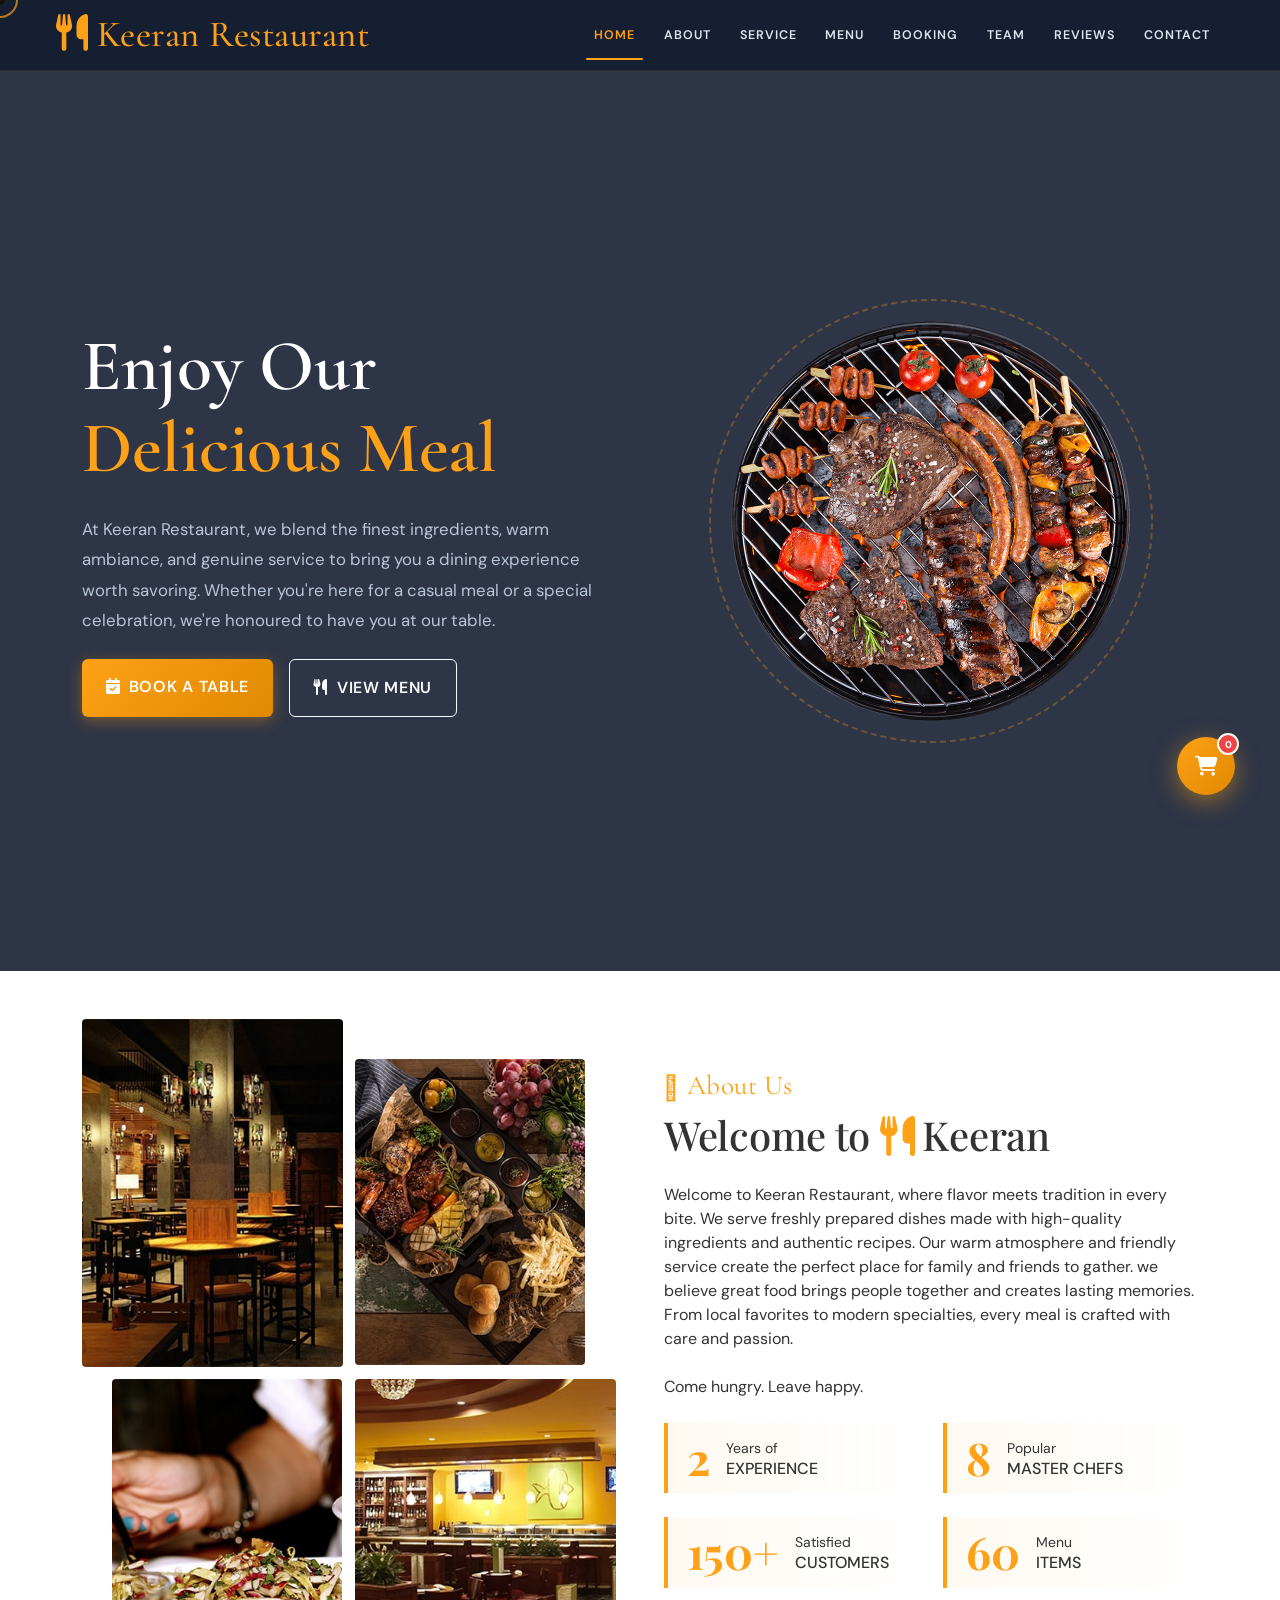
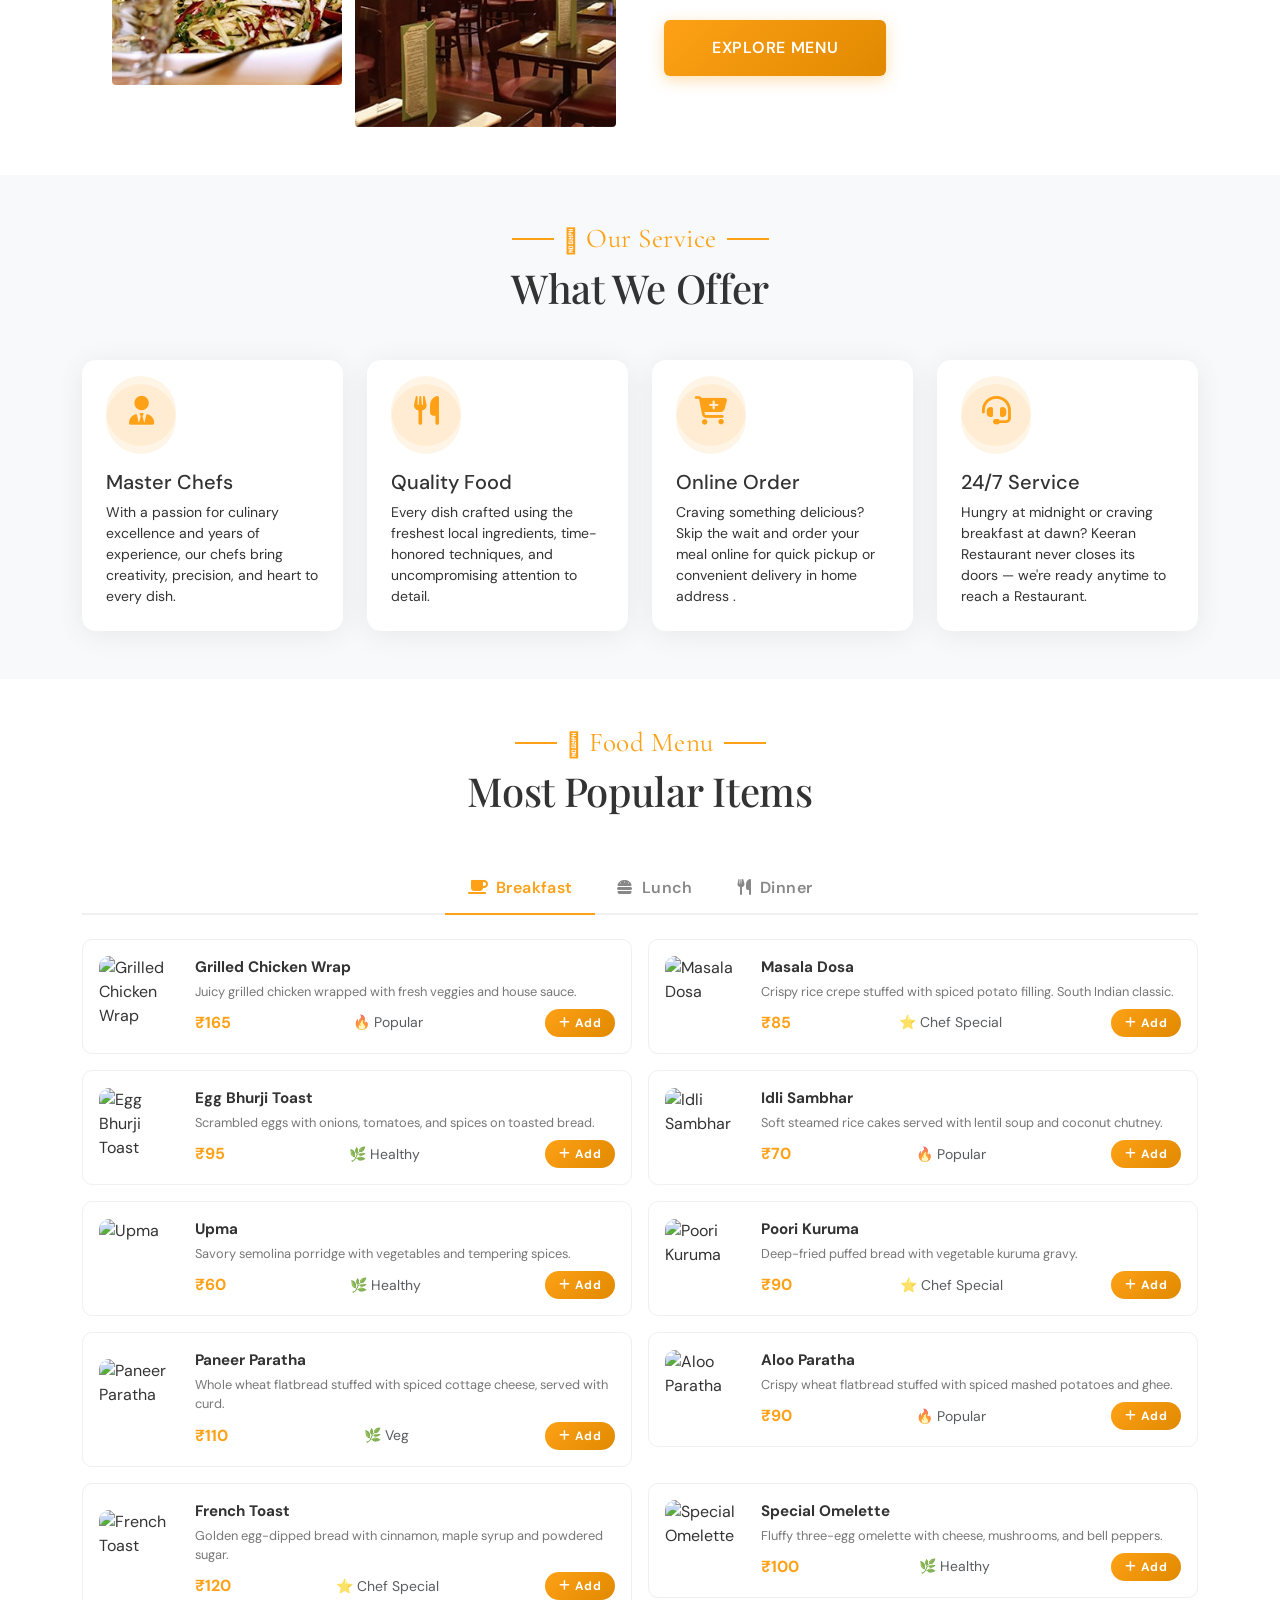
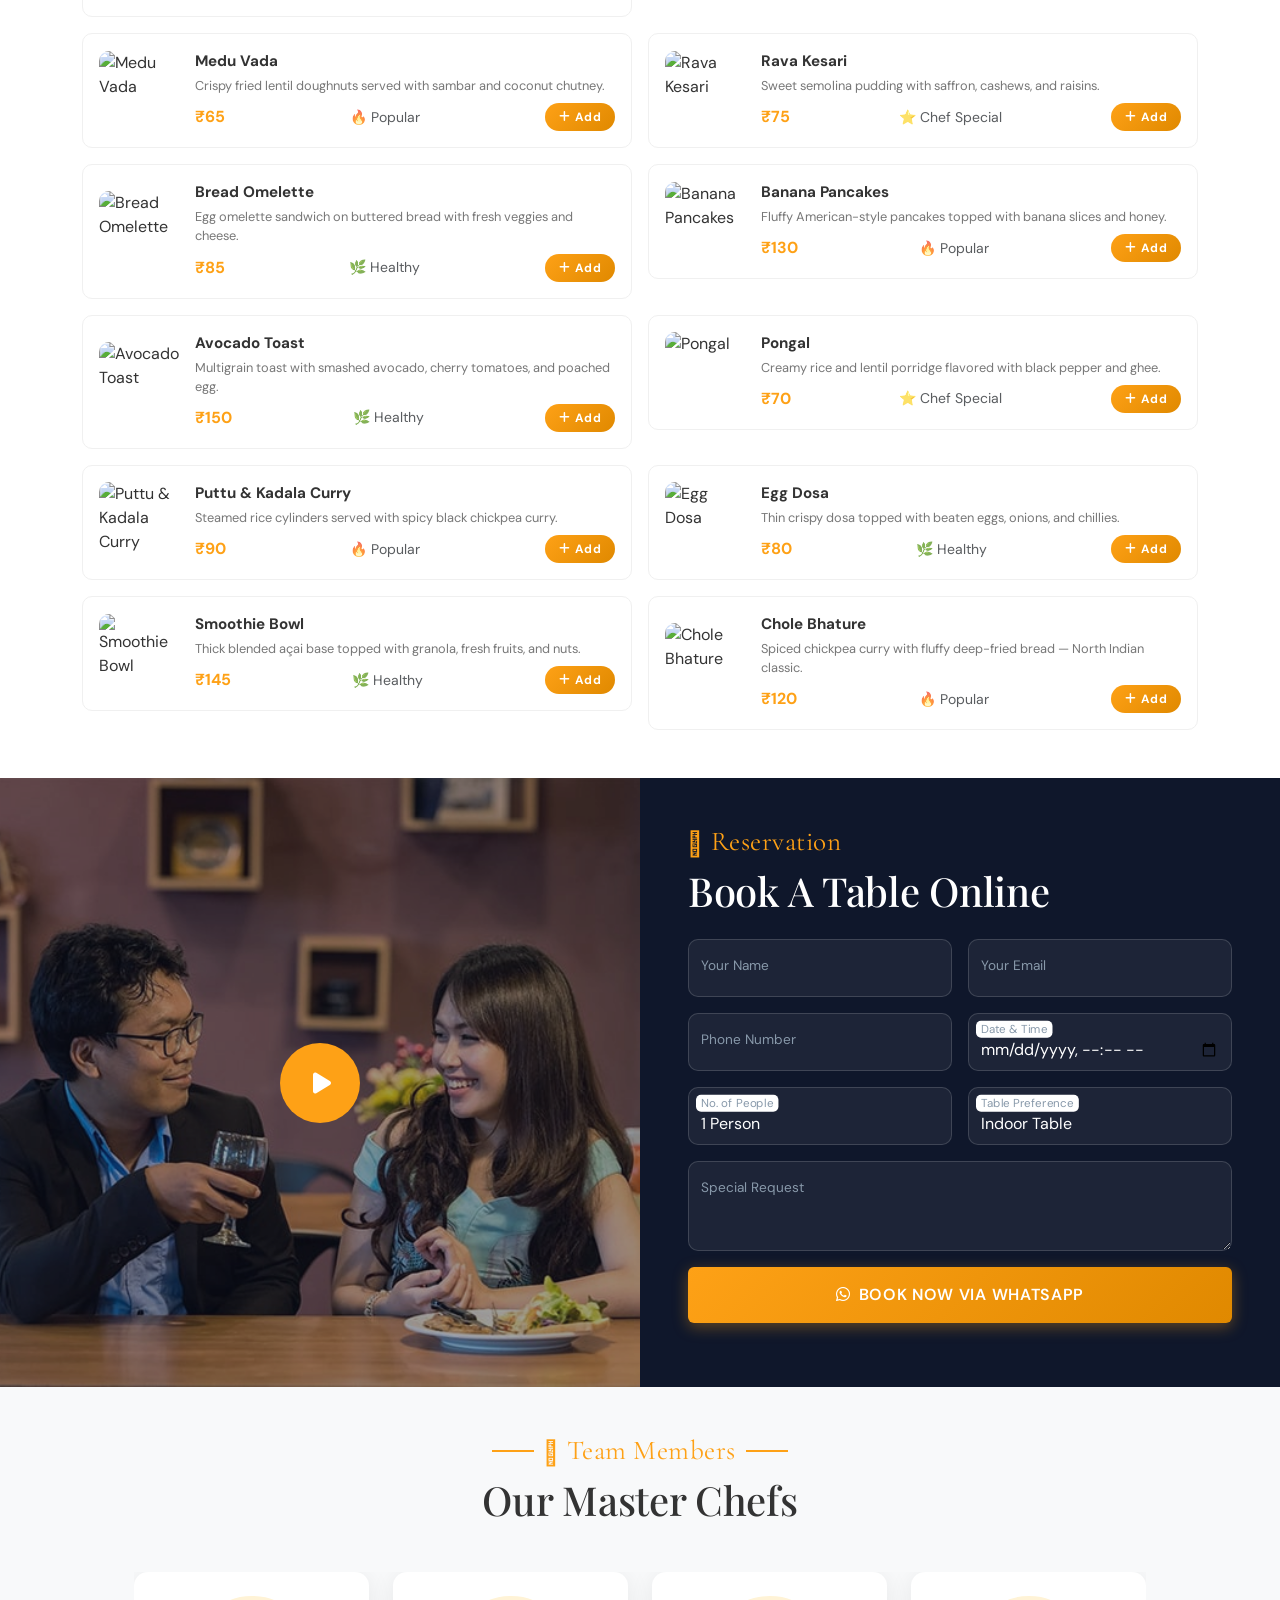
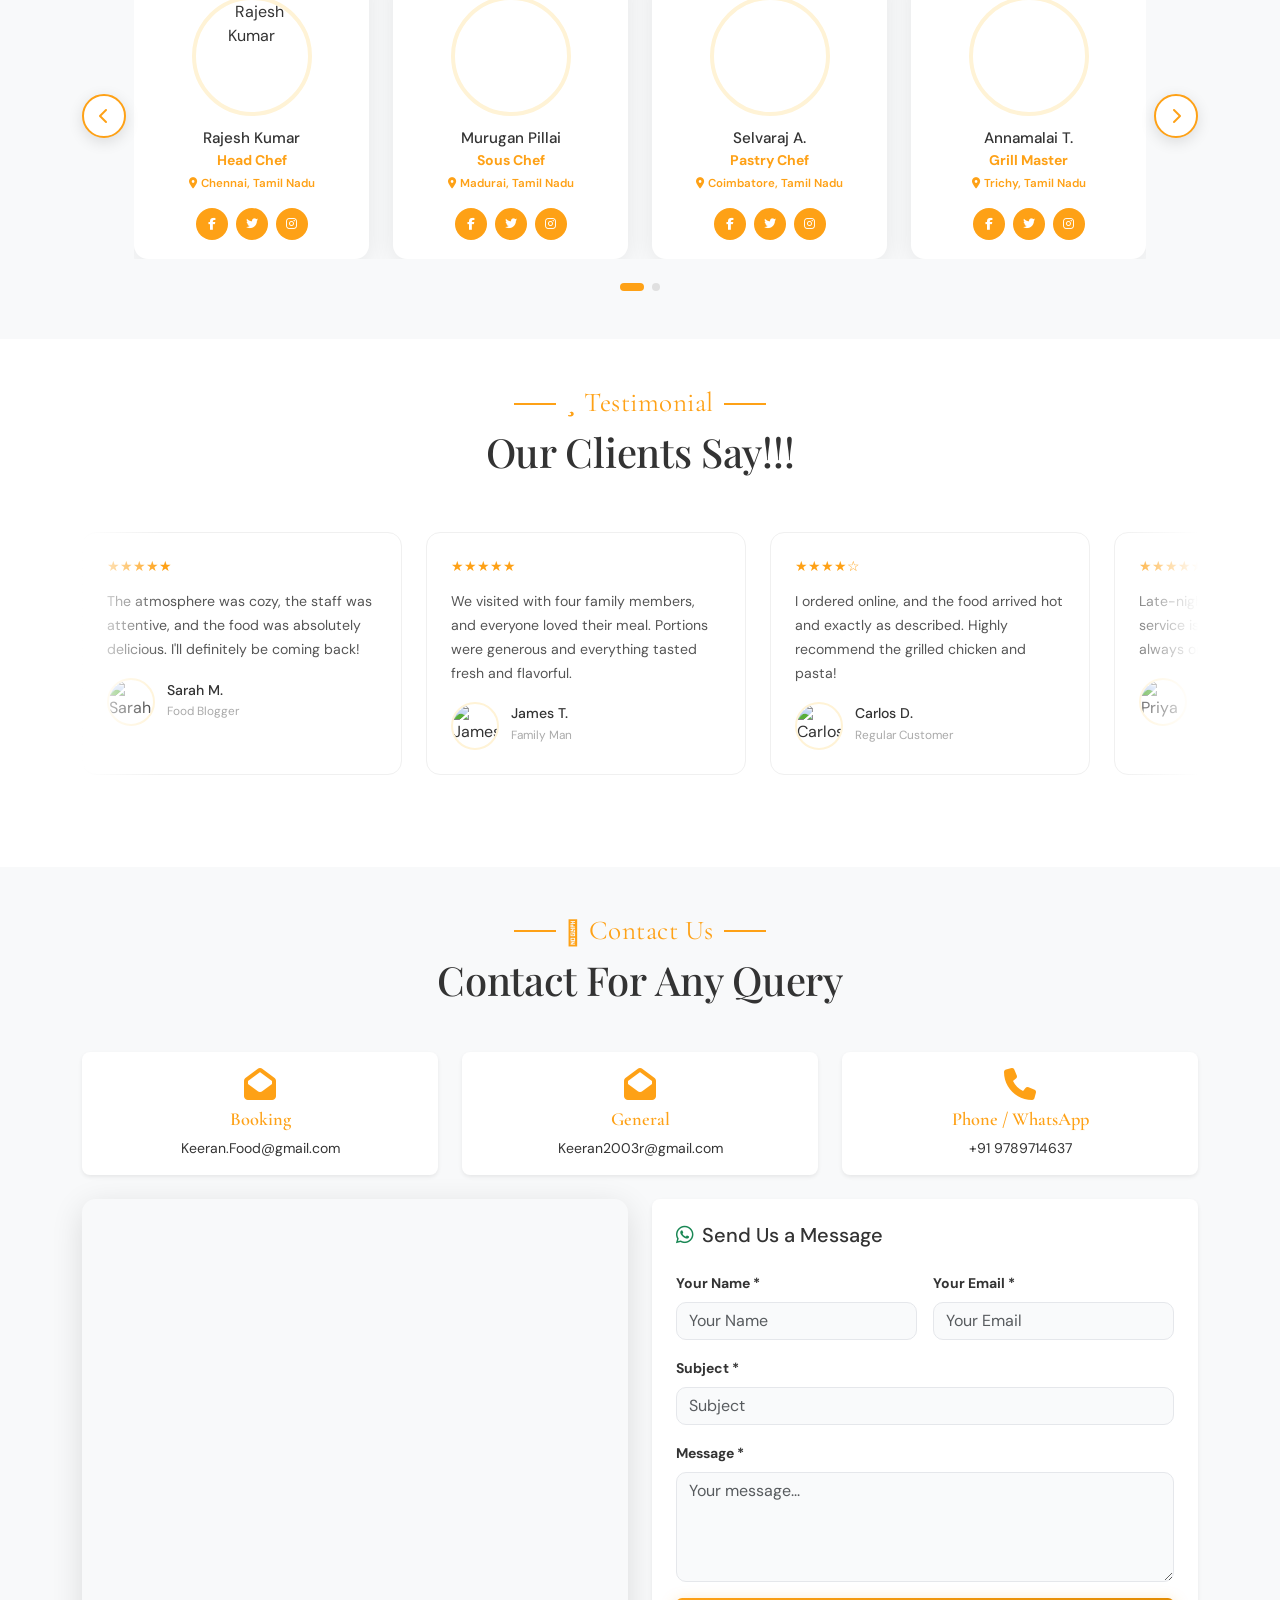
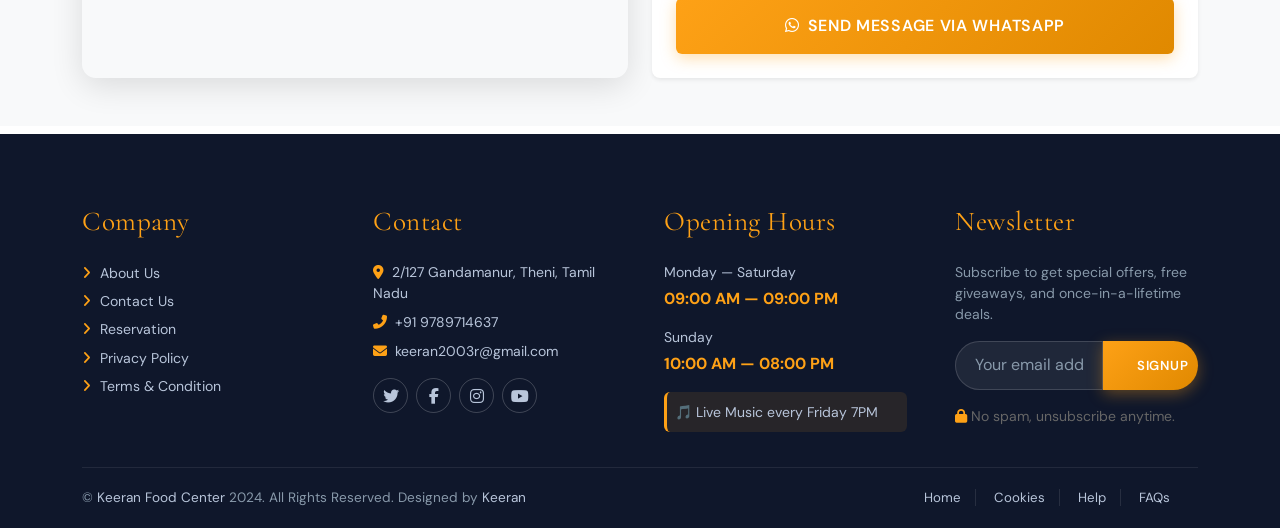
==== commit 71869eaa: "Add files via upload" ====
--- a/index.html
+++ b/index.html
@@ -1,1314 +1,822 @@
 <!DOCTYPE html>
 <html lang="en">
-
 <head>
-    <meta charset="utf-8">
-    <title>Keeran Food Center</title>
-    <meta content="width=device-width, initial-scale=1.0" name="viewport">
-    <meta content="" name="keywords">
-    <meta content="" name="description">
-    <link rel="icon" type="image/jpeg" href="img/icon.jpg">
-
-    <!-- Favicon -->
-    <link href="img/favicon.ico" rel="icon">
-
-    <!-- Google Web Fonts -->
-    <link rel="preconnect" href="https://fonts.googleapis.com">
-    <link rel="preconnect" href="https://fonts.gstatic.com" crossorigin>
-    <link href="https://fonts.googleapis.com/css2?family=Heebo:wght@400;500;600&family=Nunito:wght@600;700;800&family=Pacifico&display=swap" rel="stylesheet">
-
-    <!-- Icon Font Stylesheet -->
-    <link href="https://cdnjs.cloudflare.com/ajax/libs/font-awesome/5.10.0/css/all.min.css" rel="stylesheet">
-    <link href="https://cdn.jsdelivr.net/npm/bootstrap-icons@1.4.1/font/bootstrap-icons.css" rel="stylesheet">
-
-    <!-- Libraries Stylesheet -->
-    <link href="lib/animate/animate.min.css" rel="stylesheet">
-    <link href="lib/owlcarousel/assets/owl.carousel.min.css" rel="stylesheet">
-    <link href="lib/tempusdominus/css/tempusdominus-bootstrap-4.min.css" rel="stylesheet" />
-
-    <!-- Customized Bootstrap Stylesheet -->
-    <link href="css/bootstrap.min.css" rel="stylesheet">
-
-    <!-- Template Stylesheet -->
-    <link href="css/style.css" rel="stylesheet">
+<meta charset="utf-8">
+<title>Keeran Food Center</title>
+<meta name="viewport" content="width=device-width, initial-scale=1.0">
+<link rel="preconnect" href="https://fonts.googleapis.com">
+<link rel="preconnect" href="https://fonts.gstatic.com" crossorigin>
+<link href="https://fonts.googleapis.com/css2?family=Playfair+Display:ital,wght@0,400;0,600;0,700;1,400&family=DM+Sans:opsz,wght@9..40,300;9..40,400;9..40,500;9..40,600;9..40,700&family=Pacifico&family=Cormorant+Garamond:ital,wght@0,400;0,600;1,400&display=swap" rel="stylesheet">
+<link href="https://cdnjs.cloudflare.com/ajax/libs/font-awesome/6.4.0/css/all.min.css" rel="stylesheet">
+<link href="https://cdn.jsdelivr.net/npm/bootstrap@5.3.2/dist/css/bootstrap.min.css" rel="stylesheet">
+<link href="https://cdn.jsdelivr.net/npm/bootstrap-icons@1.11.1/font/bootstrap-icons.css" rel="stylesheet">
+<link href="https://cdnjs.cloudflare.com/ajax/libs/animate.css/4.1.1/animate.min.css" rel="stylesheet">
+<link href="css/style.css" rel="stylesheet">
 </head>
-
 <body>
-    <!-- Scroll Progress Bar -->
-    <div id="scrollProgress"></div>
-    <div class="container-xxl bg-white p-0">
-        <!-- Spinner Start -->
-        <div id="spinner" class="show bg-white position-fixed translate-middle w-100 vh-100 top-50 start-50 d-flex align-items-center justify-content-center">
-            <div class="spinner-border text-primary" style="width: 3rem; height: 3rem;" role="status">
-                <span class="sr-only">Loading...</span>
-            </div>
-        </div>
-        <!-- Spinner End -->
-
-
-        <!-- Navbar & Hero Start -->
-        <div class="container-xxl position-relative p-0">
-            <nav class="navbar navbar-expand-lg navbar-dark bg-dark px-4 px-lg-5 py-3 py-lg-0 sticky-top">
-                <a href="" class="navbar-brand p-0">
-                    <h1 class="text-primary m-0"><i class="fa fa-utensils me-3"></i>Keeran Restaurant</h1>
-                    <!-- <img src="img/logo.png" alt="Logo"> -->
-                </a>
-                <button class="navbar-toggler" type="button" data-bs-toggle="collapse" data-bs-target="#navbarCollapse">
-                    <span class="fa fa-bars"></span>
+
+<!-- ── CURSOR ── -->
+<div class="cursor-dot" id="cursorDot"></div>
+<div class="cursor-ring" id="cursorRing"></div>
+
+<!-- ── SCROLL PROGRESS ── -->
+<div id="scrollProgress"></div>
+
+<!-- ── SPINNER ── -->
+<div id="spinner">
+  <div class="spinner-fork">
+    <i class="fa fa-utensils"></i>
+    <i class="fa fa-fire"></i>
+    <i class="fa fa-star"></i>
+  </div>
+  <p>Keeran Restaurant</p>
+</div>
+
+<!-- ── TOAST CONTAINER ── -->
+<div id="toastContainer"></div>
+
+<!-- ============================================================
+     NAVBAR
+============================================================ -->
+<nav class="navbar navbar-expand-lg navbar-dark sticky-top" id="mainNav">
+  <div class="container-fluid px-4">
+    <a class="navbar-brand" href="#home">
+      <h1><i class="fa fa-utensils me-2"></i>Keeran Restaurant</h1>
+    </a>
+    <button class="navbar-toggler border-0" type="button" data-bs-toggle="collapse" data-bs-target="#navbarCollapse">
+      <span class="fa fa-bars"></span>
+    </button>
+    <div class="collapse navbar-collapse" id="navbarCollapse">
+      <div class="navbar-nav ms-auto py-0 align-items-lg-center">
+        <a href="#home"          class="nav-item nav-link active">Home</a>
+        <a href="#About"         class="nav-item nav-link">About</a>
+        <a href="#Service"       class="nav-item nav-link">Service</a>
+        <a href="#food-menu"     class="nav-item nav-link">Menu</a>
+        <a href="#booking-table" class="nav-item nav-link">Booking</a>
+        <a href="#our-team"      class="nav-item nav-link">Team</a>
+        <a href="#Testimonial"   class="nav-item nav-link">Reviews</a>
+        <a href="#Contact"       class="nav-item nav-link">Contact</a>
+      </div>
+    </div>
+  </div>
+</nav>
+
+<!-- ============================================================
+     HERO
+============================================================ -->
+<section class="hero-header" id="home">
+  <div class="container">
+    <div class="row align-items-center g-5 py-5">
+      <div class="col-lg-6 text-center text-lg-start hero-text-wrap reveal-left">
+        <h1 class="mb-4">Enjoy Our<br><span>Delicious Meal</span></h1>
+        <p class="mb-4">At Keeran Restaurant, we blend the finest ingredients, warm ambiance, and genuine service to bring you a dining experience worth savoring. Whether you're here for a casual meal or a special celebration, we're honoured to have you at our table.</p>
+        <div class="d-flex flex-wrap gap-3 justify-content-center justify-content-lg-start">
+          <a href="#booking-table" class="btn btn-primary py-3 px-4">
+            <i class="fa fa-calendar-check me-2"></i>Book A Table
+          </a>
+          <a href="#food-menu" class="btn btn-outline-light py-3 px-4">
+            <i class="fa fa-utensils me-2"></i>View Menu
+          </a>
+        </div>
+      </div>
+      <div class="col-lg-6 text-center reveal-right" data-delay="2">
+        <div class="hero-img-ring">
+          <img src="img/hero.png" alt="Delicious Food" loading="lazy">
+        </div>
+      </div>
+    </div>
+  </div>
+</section>
+
+<!-- ============================================================
+     ABOUT
+============================================================ -->
+<section class="container-xxl py-5" id="About">
+  <div class="container">
+    <div class="row g-5 align-items-center">
+      <!-- images LEFT -->
+      <div class="col-lg-6 reveal-left">
+        <div class="about-imgs">
+          <div class="img-grid">
+            <img src="img/about-1.jpg" alt="About 1" loading="lazy" class="reveal-zoom" data-delay="1">
+            <img src="img/about-4.jpg" alt="About 2" loading="lazy" class="reveal-zoom" data-delay="2">
+            <img src="img/about-3.jpg" alt="About 3" loading="lazy" class="reveal-zoom" data-delay="3">
+            <img src="img/about-2.jpg" alt="About 4" loading="lazy" class="reveal-zoom" data-delay="4">
+          </div>
+        </div>
+      </div>
+      <!-- content RIGHT -->
+      <div class="col-lg-6 reveal-right" data-delay="2">
+        <h5 class="section-title ff-secondary text-start text-primary fw-normal"><i class="fa fa-store me-2 text-primary"></i>About Us</h5>
+        <h1 class="mb-4">Welcome to <i class="fa fa-utensils text-primary me-2"></i>Keeran</h1>
+        <p class="mb-4">Welcome to Keeran Restaurant, where flavor meets tradition in every bite.
+We serve freshly prepared dishes made with high-quality ingredients and authentic recipes.
+Our warm atmosphere and friendly service create the perfect place for family and friends to gather.
+we believe great food brings people together and creates lasting memories.
+From local favorites to modern specialties, every meal is crafted with care and passion.</p>
+        <p class="mb-4">Come hungry. Leave happy.</p>
+        <div class="row g-4 mb-4">
+          <div class="col-sm-6">
+            <div class="counter-box d-flex align-items-center">
+              <div class="counter-num me-3" data-target="2">0</div>
+              <div><p class="mb-0 small">Years of</p><h6 class="text-uppercase mb-0">Experience</h6></div>
+            </div>
+          </div>
+          <div class="col-sm-6">
+            <div class="counter-box d-flex align-items-center">
+              <div class="counter-num me-3" data-target="8">0</div>
+              <div><p class="mb-0 small">Popular</p><h6 class="text-uppercase mb-0">Master Chefs</h6></div>
+            </div>
+          </div>
+          <div class="col-sm-6">
+            <div class="counter-box d-flex align-items-center">
+              <div class="counter-num me-3" data-target="150">0</div>
+              <div><p class="mb-0 small">Satisfied</p><h6 class="text-uppercase mb-0">Customers</h6></div>
+            </div>
+          </div>
+          <div class="col-sm-6">
+            <div class="counter-box d-flex align-items-center">
+              <div class="counter-num me-3" data-target="60">0</div>
+              <div><p class="mb-0 small">Menu</p><h6 class="text-uppercase mb-0">Items</h6></div>
+            </div>
+          </div>
+        </div>
+        <a class="btn btn-primary py-3 px-5 mt-2" href="#food-menu">Explore Menu</a>
+      </div>
+    </div>
+  </div>
+</section>
+
+<!-- ============================================================
+     SERVICE
+============================================================ -->
+<section class="container-xxl py-5 bg-light" id="Service">
+  <div class="container">
+    <div class="text-center mb-5 reveal-up">
+      <h5 class="section-title ff-secondary text-center text-primary fw-normal"><i class="fa fa-concierge-bell me-2 text-primary"></i>Our Service</h5>
+      <h1>What We Offer</h1>
+    </div>
+    <div class="row g-4">
+      <div class="col-lg-3 col-sm-6 reveal-up" data-delay="1">
+        <div class="service-item p-4">
+          <div class="i d-flex align-items-center justify-content-center" style="width:70px;height:70px;border-radius:50%;background:rgba(254,161,22,.1);margin-bottom:1rem">
+            <i class="fa fa-user-tie fa-2x text-primary"></i>
+          </div>
+          <h5>Master Chefs</h5>
+          <p class="mb-0 small">With a passion for culinary excellence and years of experience, our chefs bring creativity, precision, and heart to every dish.</p>
+        </div>
+      </div>
+      <div class="col-lg-3 col-sm-6 reveal-up" data-delay="2">
+        <div class="service-item p-4">
+          <div class="i d-flex align-items-center justify-content-center" style="width:70px;height:70px;border-radius:50%;background:rgba(254,161,22,.1);margin-bottom:1rem">
+            <i class="fa fa-utensils fa-2x text-primary"></i>
+          </div>
+          <h5>Quality Food</h5>
+          <p class="mb-0 small">Every dish crafted using the freshest local ingredients, time-honored techniques, and uncompromising attention to detail.</p>
+        </div>
+      </div>
+      <div class="col-lg-3 col-sm-6 reveal-up" data-delay="3">
+        <div class="service-item p-4">
+          <div class="i d-flex align-items-center justify-content-center" style="width:70px;height:70px;border-radius:50%;background:rgba(254,161,22,.1);margin-bottom:1rem">
+            <i class="fa fa-cart-plus fa-2x text-primary"></i>
+          </div>
+          <h5>Online Order</h5>
+          <p class="mb-0 small">Craving something delicious? Skip the wait and order your meal online for quick pickup or convenient delivery in home address .</p>
+        </div>
+      </div>
+      <div class="col-lg-3 col-sm-6 reveal-up" data-delay="4">
+        <div class="service-item p-4">
+          <div class="i d-flex align-items-center justify-content-center" style="width:70px;height:70px;border-radius:50%;background:rgba(254,161,22,.1);margin-bottom:1rem">
+            <i class="fa fa-headset fa-2x text-primary"></i>
+          </div>
+          <h5>24/7 Service</h5>
+          <p class="mb-0 small">Hungry at midnight or craving breakfast at dawn? Keeran Restaurant never closes its doors — we're ready anytime to reach a Restaurant.</p>
+        </div>
+      </div>
+    </div>
+  </div>
+</section>
+
+<!-- ============================================================
+     FOOD MENU
+============================================================ -->
+<section class="container-xxl py-5" id="food-menu">
+  <div class="container">
+    <div class="text-center mb-5 reveal-up">
+      <h5 class="section-title ff-secondary text-center text-primary fw-normal"><i class="fa fa-book-open me-2 text-primary"></i>Food Menu</h5>
+      <h1>Most Popular Items</h1>
+    </div>
+    <ul class="nav menu-tab-nav justify-content-center mb-4 reveal-up" data-delay="1">
+      <li class="nav-item"><button class="nav-link active" data-tab="breakfast"><i class="fa fa-coffee me-2"></i>Breakfast</button></li>
+      <li class="nav-item"><button class="nav-link" data-tab="lunch"><i class="fa fa-hamburger me-2"></i>Lunch</button></li>
+      <li class="nav-item"><button class="nav-link" data-tab="dinner"><i class="fa fa-utensils me-2"></i>Dinner</button></li>
+    </ul>
+
+    <!-- BREAKFAST -->
+    <div class="tab-content" id="breakfast">
+      <div class="row g-3" id="menuGrid-breakfast"></div>
+    </div>
+    <div class="tab-content d-none" id="lunch">
+      <div class="row g-3" id="menuGrid-lunch"></div>
+    </div>
+    <div class="tab-content d-none" id="dinner">
+      <div class="row g-3" id="menuGrid-dinner"></div>
+    </div>
+  </div>
+</section>
+
+<!-- ── FLOATING CART FAB ── -->
+<button class="cart-fab" onclick="openCart()" title="View Cart">
+  <i class="fa fa-shopping-cart"></i>
+  <span class="cart-count" id="cartCount">0</span>
+</button>
+
+<!-- ── CART OFFCANVAS ── -->
+<div class="offcanvas offcanvas-end cart-offcanvas" tabindex="-1" id="cartOffcanvas">
+  <div class="offcanvas-header" style="background:var(--primary);color:var(--dark)">
+    <h5 class="offcanvas-title"><i class="fa fa-shopping-cart me-2"></i>Your Cart</h5>
+    <button type="button" class="btn-close btn-close-white" data-bs-dismiss="offcanvas"></button>
+  </div>
+  <div class="offcanvas-body d-flex flex-column p-3">
+    <div id="cartItemsContainer" class="flex-grow-1 overflow-auto">
+      <div id="emptyCartMsg" class="text-center text-muted py-5">
+        <i class="fa fa-shopping-cart fa-3x mb-3 d-block" style="opacity:.2"></i>
+        Your cart is empty.<br>Add items from the menu!
+      </div>
+    </div>
+    <div id="cartFooter" class="d-none border-top pt-3 mt-2">
+      <div class="d-flex justify-content-between fw-bold mb-3">
+        <span>Total:</span>
+        <span style="color:var(--primary)" id="cartTotal">₹0</span>
+      </div>
+      <button class="btn btn-success w-100 py-2" onclick="openCheckout()">
+        <i class="fa fa-arrow-right me-2"></i>Proceed to Checkout
+      </button>
+    </div>
+  </div>
+</div>
+
+<!-- ── CHECKOUT MODAL ── -->
+<div class="modal fade" id="checkoutModal" tabindex="-1">
+  <div class="modal-dialog modal-dialog-centered modal-lg">
+    <div class="modal-content" style="border-radius:20px;overflow:hidden">
+      <div class="modal-header" style="background:var(--primary); color:var(--dark);">
+        <h5 class="modal-title"><i class="fa fa-utensils me-2"></i>Place Your Order</h5>
+        <button type="button" class="btn-close btn-close-white" data-bs-dismiss="modal"></button>
+      </div>
+      <div class="modal-body p-4">
+        <div class="step-indicator" id="stepIndicator">
+          <div class="step-dot active" id="dot1">1</div>
+          <div class="step-dot" id="dot2">2</div>
+          <div class="step-dot" id="dot3">3</div>
+        </div>
+        <!-- STEP 1 -->
+        <div class="checkout-step active" id="step1">
+          <h6 class="text-primary mb-3"><i class="fa fa-user me-2"></i>Your Details</h6>
+          <div class="row g-3">
+            <div class="col-md-6"><label class="form-label fw-bold small">Full Name *</label>
+              <input type="text" class="form-control" id="co_name" placeholder="Enter your name"></div>
+            <div class="col-md-6"><label class="form-label fw-bold small">Contact Number *</label>
+              <input type="tel" class="form-control" id="co_phone" placeholder="+91 XXXXX XXXXX"></div>
+            <div class="col-12"><label class="form-label fw-bold small">Delivery Address</label>
+              <textarea class="form-control" id="co_address" rows="2" placeholder="House/Flat No, Street, Area, City, Pincode"></textarea></div>
+            <div class="col-12">
+              <label class="form-label fw-bold small">Order Type</label>
+              <div class="d-flex gap-3 flex-wrap">
+                <div class="form-check"><input class="form-check-input" type="radio" name="orderType" id="typeDelivery" value="Delivery" checked><label class="form-check-label" for="typeDelivery"><i class="fa fa-motorcycle me-1 text-primary"></i>Delivery</label></div>
+                <div class="form-check"><input class="form-check-input" type="radio" name="orderType" id="typePickup" value="Pickup"><label class="form-check-label" for="typePickup"><i class="fa fa-store me-1 text-primary"></i>Pickup</label></div>
+                <div class="form-check"><input class="form-check-input" type="radio" name="orderType" id="typeDineIn" value="Dine-In"><label class="form-check-label" for="typeDineIn"><i class="fa fa-chair me-1 text-primary"></i>Dine-In</label></div>
+              </div>
+            </div>
+          </div>
+          <div class="text-end mt-4">
+            <button class="btn btn-primary px-4" onclick="goToStep(2)">Next: Payment <i class="fa fa-arrow-right ms-1"></i></button>
+          </div>
+        </div>
+        <!-- STEP 2 -->
+        <div class="checkout-step" id="step2">
+          <h6 class="text-primary mb-3"><i class="fa fa-credit-card me-2"></i>Payment Method</h6>
+          <div class="row g-3 mb-3">
+            <div class="col-4">
+              <div class="pay-method-card" onclick="selectPayment('Cash on Delivery')" id="pay_cod">
+                <i class="fa fa-money-bill-wave"></i><div class="mt-2 small fw-bold">Cash on Delivery</div>
+              </div>
+            </div>
+            <div class="col-4">
+              <div class="pay-method-card" onclick="selectPayment('UPI / GPay')" id="pay_upi">
+                <i class="fa fa-mobile-alt"></i><div class="mt-2 small fw-bold">UPI / GPay</div>
+              </div>
+            </div>
+            <div class="col-4">
+              <div class="pay-method-card" onclick="selectPayment('Card Payment')" id="pay_card">
+                <i class="fa fa-credit-card"></i><div class="mt-2 small fw-bold">Card Payment</div>
+              </div>
+            </div>
+          </div>
+          <div id="upiDetails" class="d-none mb-3 p-3 rounded" style="background:#f0fdf4">
+            <p class="mb-1 small fw-bold">📱 UPI ID: <strong>keeran@paytm</strong></p>
+            <p class="mb-0 small text-muted">Pay &amp; share your transaction ID in WhatsApp</p>
+          </div>
+          <div id="cardDetails" class="d-none mb-3">
+            <div class="row g-2">
+              <div class="col-12"><input type="text" class="form-control" placeholder="Card Number" maxlength="19"></div>
+              <div class="col-6"><input type="text" class="form-control" placeholder="MM / YY" maxlength="7"></div>
+              <div class="col-6"><input type="text" class="form-control" placeholder="CVV" maxlength="3"></div>
+            </div>
+          </div>
+          <div class="rounded p-3 mb-3" style="background:#f9fafb">
+            <h6 class="mb-2">Order Summary</h6>
+            <div id="summaryItems" class="small"></div>
+            <div class="border-top mt-2 pt-2 d-flex justify-content-between fw-bold">
+              <span>Total</span><span style="color:var(--primary)" id="summaryTotal"></span>
+            </div>
+          </div>
+          <div class="d-flex justify-content-between mt-3">
+            <button class="btn btn-outline-secondary" onclick="goToStep(1)"><i class="fa fa-arrow-left me-1"></i>Back</button>
+            <button class="btn btn-success px-4" onclick="placeOrder()">
+              <i class="fab fa-whatsapp me-2"></i>Place Order via WhatsApp
+            </button>
+          </div>
+        </div>
+        <!-- STEP 3 -->
+        <div class="checkout-step" id="step3">
+          <div class="text-center mb-4">
+            <div style="width:70px;height:70px;background:#dcfce7;border-radius:50%;display:flex;align-items:center;justify-content:center;margin:0 auto 12px">
+              <i class="fa fa-check-circle fa-2x text-success"></i>
+            </div>
+            <h5 class="text-success">Order Placed Successfully!</h5>
+            <p class="text-muted small">Your order has been sent to Keeran Restaurant via WhatsApp.</p>
+            <div class="badge mb-3 fs-6" id="orderIdBadge" style="background:var(--primary)">Order #0000</div>
+          </div>
+          <div class="rounded p-3 mb-3" style="background:#f9fafb">
+            <h6 class="mb-3"><i class="fa fa-map-marker-alt me-2 text-primary"></i>Order Tracking</h6>
+            <div class="tracking-step step-done">
+              <div class="step-icon"><i class="fa fa-check"></i></div>
+              <div><strong>Order Placed</strong><br><small class="text-muted">Your order has been received</small></div>
+            </div>
+            <div class="tracking-line done-line"></div>
+            <div class="tracking-step step-active" id="trackStep2">
+              <div class="step-icon"><i class="fa fa-fire"></i></div>
+              <div><strong>Preparing</strong><br><small class="text-muted">Chef is preparing your food</small></div>
+            </div>
+            <div class="tracking-line" id="trackLine2"></div>
+            <div class="tracking-step step-pending" id="trackStep3">
+              <div class="step-icon"><i class="fa fa-motorcycle"></i></div>
+              <div><strong>On the Way</strong><br><small class="text-muted">Delivery partner assigned</small></div>
+            </div>
+            <div class="tracking-line" id="trackLine3"></div>
+            <div class="tracking-step step-pending" id="trackStep4">
+              <div class="step-icon"><i class="fa fa-home"></i></div>
+              <div><strong>Delivered</strong><br><small class="text-muted">Enjoy your meal!</small></div>
+            </div>
+          </div>
+          <div class="row g-2">
+            <div class="col-6">
+              <a id="waTrackLink" href="#" target="_blank" class="btn btn-success w-100">
+                <i class="fab fa-whatsapp me-2"></i>Chat on WhatsApp
+              </a>
+            </div>
+            <div class="col-6">
+              <button class="btn btn-outline-primary w-100" data-bs-dismiss="modal" onclick="resetCart()">
+                <i class="fa fa-utensils me-2"></i>Order More
+              </button>
+            </div>
+          </div>
+        </div>
+      </div>
+    </div>
+  </div>
+</div>
+
+<!-- ============================================================
+     BOOKING TABLE
+============================================================ -->
+<section id="booking-table" style="overflow:hidden;width:100%">
+  <div class="row g-0" style="width:100%;margin:0">
+    <!-- image LEFT -->
+    <div class="col-md-6">
+      <div class="booking-video-thumb" style="width: 100%; height: 100%;">
+        <img src="img/video.jpg" alt="Restaurant">
+        <button class="btn-play" data-bs-toggle="modal" data-bs-target="#videoModal">
+          <i class="fa fa-play ms-1"></i>
+        </button>
+      </div>
+    </div>
+    <!-- form RIGHT -->
+    <div class="col-md-6 booking-section d-flex align-items-center">
+      <div class="p-4 p-lg-5 w-100 reveal-right">
+        <h5 class="section-title ff-secondary text-start text-primary fw-normal"><i class="fa fa-calendar-check me-2 text-primary"></i>Reservation</h5>
+        <h1 class="text-white mb-4">Book A Table Online</h1>
+        <div class="row g-3">
+          <div class="col-md-6">
+            <div class="form-floating">
+              <input type="text" class="form-control" id="bk_name" placeholder="Your Name">
+              <label for="bk_name">Your Name</label>
+            </div>
+          </div>
+          <div class="col-md-6">
+            <div class="form-floating">
+              <input type="email" class="form-control" id="bk_email" placeholder="Your Email">
+              <label for="bk_email">Your Email</label>
+            </div>
+          </div>
+          <div class="col-md-6">
+            <div class="form-floating">
+              <input type="tel" class="form-control" id="bk_phone" placeholder="Phone Number">
+              <label for="bk_phone">Phone Number</label>
+            </div>
+          </div>
+          <div class="col-md-6">
+            <div class="form-floating">
+              <input type="datetime-local" class="form-control" id="bk_datetime" placeholder="Date & Time">
+              <label for="bk_datetime">Date &amp; Time</label>
+            </div>
+          </div>
+          <div class="col-md-6">
+            <div class="form-floating">
+              <select class="form-select" id="bk_guests">
+                <option value="1">1 Person</option>
+                <option value="2">2 People</option>
+                <option value="3">3 People</option>
+                <option value="4">4 People</option>
+                <option value="5">5 People</option>
+                <option value="6">6+ People</option>
+              </select>
+              <label for="bk_guests">No. of People</label>
+            </div>
+          </div>
+          <div class="col-md-6">
+            <div class="form-floating">
+              <select class="form-select" id="bk_table">
+                <option value="Indoor">Indoor Table</option>
+                <option value="Outdoor">Outdoor Table</option>
+                <option value="Private">Private Dining</option>
+                <option value="Any">Any Available</option>
+              </select>
+              <label for="bk_table">Table Preference</label>
+            </div>
+          </div>
+          <div class="col-12">
+            <div class="form-floating">
+              <textarea class="form-control" id="bk_msg" placeholder="Special Request" style="height:90px"></textarea>
+              <label for="bk_msg">Special Request</label>
+            </div>
+          </div>
+          <div class="col-12">
+            <button class="btn btn-primary w-100 py-3" onclick="sendBookingWhatsApp()">
+              <i class="fab fa-whatsapp me-2"></i>Book Now via WhatsApp
+            </button>
+          </div>
+          <div class="col-12">
+            <div id="bookingAlert" class="d-none alert alert-success" style="border-radius:var(--r2)">
+              ✅ Booking request sent via WhatsApp! We'll confirm shortly.
+            </div>
+          </div>
+        </div>
+      </div>
+    </div>
+  </div>
+</section>
+
+<!-- Video Modal -->
+<div class="modal fade" id="videoModal" tabindex="-1">
+  <div class="modal-dialog modal-lg modal-dialog-centered">
+    <div class="modal-content" style="background:#000;border-radius:16px;overflow:hidden">
+      <div class="modal-header border-0 p-2">
+        <button type="button" class="btn-close btn-close-white ms-auto" data-bs-dismiss="modal"></button>
+      </div>
+      <div class="modal-body p-0">
+        <div class="ratio ratio-16x9">
+          <iframe id="videoFrame" src="" allowfullscreen allow="autoplay"></iframe>
+        </div>
+      </div>
+    </div>
+  </div>
+</div>
+
+<!-- ============================================================
+     TEAM SLIDESHOW
+============================================================ -->
+<section class="container-xxl py-5 bg-light" id="our-team">
+  <div class="container">
+    <div class="text-center mb-5 reveal-up">
+      <h5 class="section-title ff-secondary text-center text-primary fw-normal"><i class="fa fa-users me-2 text-primary"></i>Team Members</h5>
+      <h1>Our Master Chefs</h1>
+    </div>
+    <div class="team-slideshow reveal-up" data-delay="2">
+      <button class="slide-btn prev" id="teamPrev"><i class="fa fa-chevron-left"></i></button>
+      <div class="overflow-hidden mx-4">
+        <div class="team-track" id="teamTrack">
+          <!-- Cards injected by JS -->
+        </div>
+      </div>
+      <button class="slide-btn next" id="teamNext"><i class="fa fa-chevron-right"></i></button>
+    </div>
+    <div class="slide-dots" id="teamDots"></div>
+  </div>
+</section>
+
+<!-- ============================================================
+     TESTIMONIALS
+============================================================ -->
+<section class="container-xxl py-5" id="Testimonial">
+  <div class="container">
+    <div class="text-center mb-5 reveal-up">
+      <h5 class="section-title ff-secondary text-center text-primary fw-normal"><i class="fa fa-star me-2 text-primary"></i>Testimonial</h5>
+      <h1>Our Clients Say!!!</h1>
+    </div>
+    <div class="testimonial-wrapper reveal-up" data-delay="1">
+      <div class="testimonial-track" id="testimonialTrack">
+        <!-- cloned by JS -->
+        <div class="testimonial-item">
+          <div class="stars">★★★★★</div>
+          <p>The atmosphere was cozy, the staff was attentive, and the food was absolutely delicious. I'll definitely be coming back!</p>
+          <div class="author">
+            <img src="https://i.pravatar.cc/100?img=1" alt="Sarah M">
+            <div><h6>Sarah M.</h6><small>Food Blogger</small></div>
+          </div>
+        </div>
+        <div class="testimonial-item">
+          <div class="stars">★★★★★</div>
+          <p>We visited with four family members, and everyone loved their meal. Portions were generous and everything tasted fresh and flavorful.</p>
+          <div class="author">
+            <img src="https://i.pravatar.cc/100?img=5" alt="James T">
+            <div><h6>James T.</h6><small>Family Man</small></div>
+          </div>
+        </div>
+        <div class="testimonial-item">
+          <div class="stars">★★★★☆</div>
+          <p>I ordered online, and the food arrived hot and exactly as described. Highly recommend the grilled chicken and pasta!</p>
+          <div class="author">
+            <img src="https://i.pravatar.cc/100?img=12" alt="Carlos D">
+            <div><h6>Carlos D.</h6><small>Regular Customer</small></div>
+          </div>
+        </div>
+        <div class="testimonial-item">
+          <div class="stars">★★★★★</div>
+          <p>Late-night cravings solved! The 24/7 service is a game changer. Food is always on point, no matter the hour.</p>
+          <div class="author">
+            <img src="https://i.pravatar.cc/100?img=20" alt="Priya K">
+            <div><h6>Priya K.</h6><small>Night Owl</small></div>
+          </div>
+        </div>
+        <div class="testimonial-item">
+          <div class="stars">★★★★★</div>
+          <p>The biriyani is out of this world! Authentic spices and perfectly cooked rice. One of the best restaurants in Coimbatore.</p>
+          <div class="author">
+            <img src="https://i.pravatar.cc/100?img=33" alt="Rajan S">
+            <div><h6>Rajan S.</h6><small>Food Critic</small></div>
+          </div>
+        </div>
+        <div class="testimonial-item">
+          <div class="stars">★★★★★</div>
+          <p>Booked a table for our anniversary. The private dining setup was gorgeous. Food and service were both impeccable. 10/10!</p>
+          <div class="author">
+            <img src="https://i.pravatar.cc/100?img=41" alt="Meena R">
+            <div><h6>Meena R.</h6><small>Anniversary Dinner</small></div>
+          </div>
+        </div>
+      </div>
+      <p class="pause-indicator" id="pauseIndicator"></p>
+    </div>
+  </div>
+</section>
+
+<!-- ============================================================
+     CONTACT
+============================================================ -->
+<section class="container-xxl py-5 bg-light" id="Contact">
+  <div class="container">
+    <div class="text-center mb-5 reveal-up">
+      <h5 class="section-title ff-secondary text-center text-primary fw-normal"><i class="fa fa-paper-plane me-2 text-primary"></i>Contact Us</h5>
+      <h1>Contact For Any Query</h1>
+    </div>
+    <div class="row g-4 mb-4 reveal-up" data-delay="1">
+      <div class="col-md-4 text-center">
+        <div class="p-3 bg-white rounded-3 shadow-sm">
+          <i class="fa fa-envelope-open fa-2x mb-2" style="color:var(--primary)"></i>
+          <h6 style="font-family:var(--font-elegant);color:var(--primary);font-size:1.15rem;font-weight:600">Booking</h6>
+          <p class="mb-0 small">Keeran.Food@gmail.com</p>
+        </div>
+      </div>
+      <div class="col-md-4 text-center">
+        <div class="p-3 bg-white rounded-3 shadow-sm">
+          <i class="fa fa-envelope-open fa-2x mb-2" style="color:var(--primary)"></i>
+          <h6 style="font-family:var(--font-elegant);color:var(--primary);font-size:1.15rem;font-weight:600">General</h6>
+          <p class="mb-0 small">Keeran2003r@gmail.com</p>
+        </div>
+      </div>
+      <div class="col-md-4 text-center">
+        <div class="p-3 bg-white rounded-3 shadow-sm">
+          <i class="fa fa-phone fa-2x mb-2" style="color:var(--primary)"></i>
+          <h6 style="font-family:var(--font-elegant);color:var(--primary);font-size:1.15rem;font-weight:600">Phone / WhatsApp</h6>
+          <p class="mb-0 small">+91 9789714637</p>
+        </div>
+      </div>
+    </div>
+    <div class="row g-4 align-items-stretch">
+      <!-- MAP LEFT -->
+      <div class="col-md-6 reveal-left">
+        <div class="contact-map h-100">
+          <iframe
+            src="https://www.google.com/maps/embed?pb=!1m18!1m12!1m3!1d3936.3336624258886!2d77.3617718748646!3d9.649902990444898!2m3!1f0!2f0!3f0!3m2!1i1024!2i768!4f13.1!3m3!1m2!1s0x3b0731c61eab942b%3A0xf25e1f36f122fda6!2sGandamanur%2C%20Tamil%20Nadu%20625918!5e0!3m2!1sen!2sin!4v1716999400000!5m2!1sen!2sin"
+            allowfullscreen="" aria-hidden="false" tabindex="0">
+          </iframe>
+        </div>
+      </div>
+      <!-- FORM RIGHT -->
+      <div class="col-md-6 reveal-right" data-delay="2">
+        <div class="bg-white rounded-3 p-4 shadow-sm h-100">
+          <h5 class="mb-4"><i class="fab fa-whatsapp text-success me-2"></i>Send Us a Message</h5>
+          <div id="contactForm">
+            <div class="row g-3">
+              <div class="col-md-6">
+                <label class="form-label small fw-bold">Your Name *</label>
+                <input type="text" class="form-control form-control-light" id="c_name" placeholder="Your Name">
+              </div>
+              <div class="col-md-6">
+                <label class="form-label small fw-bold">Your Email *</label>
+                <input type="email" class="form-control form-control-light" id="c_email" placeholder="Your Email">
+              </div>
+              <div class="col-12">
+                <label class="form-label small fw-bold">Subject *</label>
+                <input type="text" class="form-control form-control-light" id="c_subject" placeholder="Subject">
+              </div>
+              <div class="col-12">
+                <label class="form-label small fw-bold">Message *</label>
+                <textarea class="form-control form-control-light" id="c_message" rows="4" placeholder="Your message..."></textarea>
+              </div>
+              <div class="col-12">
+                <button class="btn btn-primary w-100 py-3" onclick="sendContactWhatsApp()">
+                  <i class="fab fa-whatsapp me-2"></i>Send Message via WhatsApp
                 </button>
-                <div class="collapse navbar-collapse" id="navbarCollapse">
-                    <div class="navbar-nav ms-auto py-0 pe-4">
-                        <a href="#home" class="nav-item nav-link active">Home</a>
-                        <a href="#About" class="nav-item nav-link">About</a>
-                        <a href="#Service" class="nav-item nav-link">Service</a>
-                        <a href="#food-menu" class="nav-item nav-link">Food Menu</a>
-                        <a href="#booking-table" class="nav-item nav-link">Booking Table</a>
-                        <a href="#our-team" class="nav-item nav-link">Our Team</a>
-                        <a href="#Testimonial" class="nav-item nav-link">Testimonial</a>
-                        <a href="#Contact" class="nav-item nav-link">Contact</a>
-                    </div>
-                </div>
-            </nav>
-
-            <div class="container-xxl py-5 bg-dark hero-header mb-5" id="home">
-                <div class="container my-5 py-5">
-                    <div class="row align-items-center g-5">
-                        <div class="col-lg-6 text-center text-lg-start">
-                            <h1 class="display-3 text-white animated slideInLeft">Enjoy Our<br>Delicious Meal</h1>
-                            <p class="text-white animated slideInLeft mb-4 pb-2">At Keeran Restaurant, we blend the finest ingredients, warm ambiance, and genuine service to bring you a dining experience worth savoring. Whether you're here for a casual meal or a special celebration, we’re honored to have you at our table. Come hungry, Leave happy.</p>
-                                <a href="" class="btn btn-primary py-sm-3 px-sm-5 me-3 animated slideInLeft">Book A Table</a>
-                        </div>
-                        <div class="col-lg-6 text-center text-lg-end overflow-hidden">
-                            <img class="img-fluid" src="img/hero.png" alt="">
-                        </div>
-                    </div>
-                </div>
-            </div>
-        </div>
-        <!-- Navbar & Hero End -->
-
-        <!-- About Start -->
-        <div class="container-xxl py-5" id="About">
-            <div class="container">
-                <div class="row g-5 align-items-center">
-                    <div class="col-lg-6">
-                        <div class="row g-3">
-                            <div class="col-6 text-start">
-                                <img class="img-fluid rounded w-100 wow zoomIn" data-wow-delay="0.1s" src="img/about-1.jpg">
-                            </div>
-                            <div class="col-6 text-start">
-                                <img class="img-fluid rounded w-75 wow zoomIn" data-wow-delay="0.3s" src="img/about-2.jpg" style="margin-top: 25%;">
-                            </div>
-                            <div class="col-6 text-end">
-                                <img class="img-fluid rounded w-75 wow zoomIn" data-wow-delay="0.5s" src="img/about-3.jpg">
-                            </div>
-                            <div class="col-6 text-end">
-                                <img class="img-fluid rounded w-100 wow zoomIn" data-wow-delay="0.7s" src="img/about-4.jpg">
-                            </div>
-                        </div>
-                    </div>
-                    <div class="col-lg-6">
-                        <h5 class="section-title ff-secondary text-start text-primary fw-normal">About Us</h5>
-                        <h1 class="mb-4">Welcome to <i class="fa fa-utensils text-primary me-2"></i>Restaurant</h1>
-                        <p class="mb-4"> At Keeran Restaurant Name, we blend the finest ingredients, warm ambiance, and genuine service to bring you a dining experience worth savoring. Whether you're here for a casual meal or a special celebration, we’re honored to have you at our table.</p>
-                        <p class="mb-4">Come hungry. Leave happy.</p>
-                        <div class="row g-4 mb-4">
-                            <div class="col-sm-6">
-                                <div class="d-flex align-items-center border-start border-5 border-primary px-3">
-                                    <h1 class="flex-shrink-0 display-5 text-primary mb-0" data-toggle="counter-up">4</h1>
-                                    <div class="ps-4">
-                                        <p class="mb-0">Years of</p>
-                                        <h6 class="text-uppercase mb-0">Experience</h6>
-                                    </div>
-                                </div>
-                            </div>
-                            <div class="col-sm-6">
-                                <div class="d-flex align-items-center border-start border-5 border-primary px-3">
-                                    <h1 class="flex-shrink-0 display-5 text-primary mb-0" data-toggle="counter-up">8</h1>
-                                    <div class="ps-4">
-                                        <p class="mb-0">Popular</p>
-                                        <h6 class="text-uppercase mb-0">Master Chefs</h6>
-                                    </div>
-                                </div>
-                            </div>
-                        </div>
-                        <a class="btn btn-primary py-3 px-5 mt-2" href="">Read More</a>
-                    </div>
-                </div>
-            </div>
-        </div>
-        <!-- About End -->
-
-        <!-- Service Start -->
-        <div class="container-xxl py-5" id="Service">
-            <div class="container">
-                <div class="row g-4">
-                    <div class="col-lg-3 col-sm-6 wow fadeInUp" data-wow-delay="0.1s">
-                        <div class="service-item rounded pt-3">
-                            <div class="p-4">
-                                <i class="fa fa-3x fa-user-tie text-primary mb-4"></i>
-                                <h5>Master Chefs</h5>
-                                <p>With a passion for culinary excellence and years of experience in the kitchen,creativity, precision, and heart to every dish. From sourcing the finest ingredients to perfecting every plate, our master chef</p>
-                            </div>
-                        </div>
-                    </div>
-                    <div class="col-lg-3 col-sm-6 wow fadeInUp" data-wow-delay="0.3s">
-                        <div class="service-item rounded pt-3">
-                            <div class="p-4">
-                                <i class="fa fa-3x fa-utensils text-primary mb-4"></i>
-                                <h5>Quality Food</h5>
-                                <p>Every dish is crafted using the freshest local ingredients, time-honored techniques, and an uncompromising attention to detail. From the first bite to the last, we deliver food that’s as honest as it is delicious.</p>
-                            </div>
-                        </div>
-                    </div>
-                    <div class="col-lg-3 col-sm-6 wow fadeInUp" data-wow-delay="0.5s">
-                        <div class="service-item rounded pt-3">
-                            <div class="p-4">
-                                <i class="fa fa-3x fa-cart-plus text-primary mb-4"></i>
-                                <h5>Online Order</h5>
-                                <p>Craving something delicious? Skip the wait and order your meal online for quick pickup or convenient delivery. Our full menu is available at your fingertips—fresh, fast, and made just the way like me to add options for delivery partners.</p>
-                            </div>
-                        </div>
-                    </div>
-                    <div class="col-lg-3 col-sm-6 wow fadeInUp" data-wow-delay="0.7s">
-                        <div class="service-item rounded pt-3">
-                            <div class="p-4">
-                                <i class="fa fa-3x fa-headset text-primary mb-4"></i>
-                                <h5>24/7 Service</h5>
-                                <p>Hungry at midnight or craving breakfast at dawn? Keeran Restaurant never closes its doors. We’re open 24 hours a day, 7 days a week—ready to serve you whenever hunger strikes. Dine in, take out, or order online anytime.</p>
-                            </div>
-                        </div>
-                    </div>
-                </div>
-            </div>
-        </div>
-        <!-- Service End -->
-
-
-        <!-- Menu Start -->
-        <div class="container-xxl py-5" id="food-menu">
-            <div class="container">
-                <div class="text-center wow fadeInUp" data-wow-delay="0.1s">
-                    <h5 class="section-title ff-secondary text-center text-primary fw-normal">Food Menu</h5>
-                    <h1 class="mb-5">Most Popular Items</h1>
-                </div>
-                <div class="tab-class text-center wow fadeInUp" data-wow-delay="0.1s">
-                    <ul class="nav nav-pills d-inline-flex justify-content-center border-bottom mb-5">
-                        <li class="nav-item">
-                            <a class="d-flex align-items-center text-start mx-3 ms-0 pb-3 active" data-bs-toggle="pill" href="#tab-1">
-                                <i class="fa fa-coffee fa-2x text-primary"></i>
-                                <div class="ps-3">
-                                    <small class="text-body">Popular</small>
-                                    <h6 class="mt-n1 mb-0">Breakfast</h6>
-                                </div>
-                            </a>
-                        </li>
-                        <li class="nav-item">
-                            <a class="d-flex align-items-center text-start mx-3 pb-3" data-bs-toggle="pill" href="#tab-2">
-                                <i class="fa fa-hamburger fa-2x text-primary"></i>
-                                <div class="ps-3">
-                                    <small class="text-body">Special</small>
-                                    <h6 class="mt-n1 mb-0">Launch</h6>
-                                </div>
-                            </a>
-                        </li>
-                        <li class="nav-item">
-                            <a class="d-flex align-items-center text-start mx-3 me-0 pb-3" data-bs-toggle="pill" href="#tab-3">
-                                <i class="fa fa-utensils fa-2x text-primary"></i>
-                                <div class="ps-3">
-                                    <small class="text-body">Lovely</small>
-                                    <h6 class="mt-n1 mb-0">Dinner</h6>
-                                </div>
-                            </a>
-                        </li>
-                    </ul>
-                    <div class="tab-content">
-                        <div id="tab-1" class="tab-pane fade show p-0 active">
-                            <div class="row g-4">
-                                <div class="col-lg-6">
-                                    <div class="d-flex align-items-center">
-                                        <img class="flex-shrink-0 img-fluid rounded" src="img/menu-1.jpg" alt="" style="width: 80px;">
-                                        <div class="w-100 d-flex flex-column text-start ps-4">
-                                            <h5 class="d-flex justify-content-between border-bottom pb-2">
-                                                <span>Grilled Chicken Wrap</span>
-                                                <span class="text-primary">$165</span>
-                                            </h5>
-                                            <small class="fst-italic">Juicy grilled chicken wrapped with fresh veggies and house sauce.</small>
-                                            <div class="mt-2 d-flex justify-content-between align-items-center">
-                                                <span class="text-muted" style="font-size:11px"><i class="fa fa-fire text-danger me-1"></i>Popular</span>
-                                                <button class="btn-add-cart" onclick="addToCart('Grilled Chicken Wrap', 165, 'img/menu-1.jpg')">
-                                                    <i class="fa fa-plus me-1"></i>Add to Cart
-                                                </button>
-                                            </div>
-                                        </div>
-                                    </div>
-                                </div>
-                                <div class="col-lg-6">
-                                    <div class="d-flex align-items-center">
-                                        <img class="flex-shrink-0 img-fluid rounded" src="img/menu-2.jpg" alt="" style="width: 80px;">
-                                        <div class="w-100 d-flex flex-column text-start ps-4">
-                                            <h5 class="d-flex justify-content-between border-bottom pb-2">
-                                                <span>Classic Margherita Pizza</span>
-                                                <span class="text-primary">$185</span>
-                                            </h5>
-                                            <small class="fst-italic">Stone-baked pizza topped with mozzarella, tomato, and fresh basil.</small>
-                                            <div class="mt-2 d-flex justify-content-between align-items-center">
-                                                <span class="text-muted" style="font-size:11px"><i class="fa fa-fire text-danger me-1"></i>Popular</span>
-                                                <button class="btn-add-cart" onclick="addToCart('Classic Margherita Pizza', 185, 'img/menu-2.jpg')">
-                                                    <i class="fa fa-plus me-1"></i>Add to Cart
-                                                </button>
-                                            </div>
-                                        </div>
-                                    </div>
-                                </div>
-                                <div class="col-lg-6">
-                                    <div class="d-flex align-items-center">
-                                        <img class="flex-shrink-0 img-fluid rounded" src="img/menu-3.jpg" alt="" style="width: 80px;">
-                                        <div class="w-100 d-flex flex-column text-start ps-4">
-                                            <h5 class="d-flex justify-content-between border-bottom pb-2">
-                                                <span>Family Feast Platter</span>
-                                                <span class="text-primary">$135</span>
-                                            </h5>
-                                            <small class="fst-italic">A generous mix of favorites perfect for sharing.</small>
-                                            <div class="mt-2 d-flex justify-content-between align-items-center">
-                                                <span class="text-muted" style="font-size:11px"><i class="fa fa-fire text-danger me-1"></i>Popular</span>
-                                                <button class="btn-add-cart" onclick="addToCart('Family Feast Platter', 135, 'img/menu-3.jpg')">
-                                                    <i class="fa fa-plus me-1"></i>Add to Cart
-                                                </button>
-                                            </div>
-                                        </div>
-                                    </div>
-                                </div>
-                                <div class="col-lg-6">
-                                    <div class="d-flex align-items-center">
-                                        <img class="flex-shrink-0 img-fluid rounded" src="img/menu-4.jpg" alt="" style="width: 80px;">
-                                        <div class="w-100 d-flex flex-column text-start ps-4">
-                                            <h5 class="d-flex justify-content-between border-bottom pb-2">
-                                                <span>Pepperoni Supreme Pizza</span>
-                                                <span class="text-primary">$155</span>
-                                            </h5>
-                                            <small class="fst-italic">Loaded with spicy pepperoni and melted cheese.</small>
-                                            <div class="mt-2 d-flex justify-content-between align-items-center">
-                                                <span class="text-muted" style="font-size:11px"><i class="fa fa-fire text-danger me-1"></i>Popular</span>
-                                                <button class="btn-add-cart" onclick="addToCart('Pepperoni Supreme Pizza', 155, 'img/menu-4.jpg')">
-                                                    <i class="fa fa-plus me-1"></i>Add to Cart
-                                                </button>
-                                            </div>
-                                        </div>
-                                    </div>
-                                </div>
-                                <div class="col-lg-6">
-                                    <div class="d-flex align-items-center">
-                                        <img class="flex-shrink-0 img-fluid rounded" src="img/menu-5.jpg" alt="" style="width: 80px;">
-                                        <div class="w-100 d-flex flex-column text-start ps-4">
-                                            <h5 class="d-flex justify-content-between border-bottom pb-2">
-                                                <span>Sweet Glazed Ribs</span>
-                                                <span class="text-primary">$215</span>
-                                            </h5>
-                                            <small class="fst-italic">Tender ribs coated in our signature sweet and smoky glaze.</small>
-                                            <div class="mt-2 d-flex justify-content-between align-items-center">
-                                                <span class="text-muted" style="font-size:11px"><i class="fa fa-fire text-danger me-1"></i>Popular</span>
-                                                <button class="btn-add-cart" onclick="addToCart('Sweet Glazed Ribs', 215, 'img/menu-5.jpg')">
-                                                    <i class="fa fa-plus me-1"></i>Add to Cart
-                                                </button>
-                                            </div>
-                                        </div>
-                                    </div>
-                                </div>
-                                <div class="col-lg-6">
-                                    <div class="d-flex align-items-center">
-                                        <img class="flex-shrink-0 img-fluid rounded" src="img/menu-6.jpg" alt="" style="width: 80px;">
-                                        <div class="w-100 d-flex flex-column text-start ps-4">
-                                            <h5 class="d-flex justify-content-between border-bottom pb-2">
-                                                <span>BBQ Chicken & Fries</span>
-                                                <span class="text-primary">$135</span>
-                                            </h5>
-                                            <small class="fst-italic">Smoky BBQ chicken served with crispy golden fries.</small>
-                                            <div class="mt-2 d-flex justify-content-between align-items-center">
-                                                <span class="text-muted" style="font-size:11px"><i class="fa fa-fire text-danger me-1"></i>Popular</span>
-                                                <button class="btn-add-cart" onclick="addToCart('BBQ Chicken &amp; Fries', 135, 'img/menu-6.jpg')">
-                                                    <i class="fa fa-plus me-1"></i>Add to Cart
-                                                </button>
-                                            </div>
-                                        </div>
-                                    </div>
-                                </div>
-                                <div class="col-lg-6">
-                                    <div class="d-flex align-items-center">
-                                        <img class="flex-shrink-0 img-fluid rounded" src="img/menu-7.jpg" alt="" style="width: 80px;">
-                                        <div class="w-100 d-flex flex-column text-start ps-4">
-                                            <h5 class="d-flex justify-content-between border-bottom pb-2">
-                                                <span>Steakhouse Grill</span>
-                                                <span class="text-primary">$185</span>
-                                            </h5>
-                                            <small class="fst-italic">Char-grilled steak served with a flavorful side of veggies.</small>
-                                            <div class="mt-2 d-flex justify-content-between align-items-center">
-                                                <span class="text-muted" style="font-size:11px"><i class="fa fa-fire text-danger me-1"></i>Popular</span>
-                                                <button class="btn-add-cart" onclick="addToCart('Steakhouse Grill', 185, 'img/menu-7.jpg')">
-                                                    <i class="fa fa-plus me-1"></i>Add to Cart
-                                                </button>
-                                            </div>
-                                        </div>
-                                    </div>
-                                </div>
-                                <div class="col-lg-6">
-                                    <div class="d-flex align-items-center">
-                                        <img class="flex-shrink-0 img-fluid rounded" src="img/menu-8.jpg" alt="" style="width: 80px;">
-                                        <div class="w-100 d-flex flex-column text-start ps-4">
-                                            <h5 class="d-flex justify-content-between border-bottom pb-2">
-                                                <span>Crispy Chicken & Pasta
-                                                </span>
-                                                <span class="text-primary">$135</span>
-                                            </h5>
-                                            <small class="fst-italic">Crunchy fried chicken served over creamy pasta.</small>
-                                            <div class="mt-2 d-flex justify-content-between align-items-center">
-                                                <span class="text-muted" style="font-size:11px"><i class="fa fa-fire text-danger me-1"></i>Popular</span>
-                                                <button class="btn-add-cart" onclick="addToCart('Crispy Chicken &amp; Pasta', 135, 'img/menu-8.jpg')">
-                                                    <i class="fa fa-plus me-1"></i>Add to Cart
-                                                </button>
-                                            </div>
-                                        </div>
-                                    </div>
-                                </div>
-                            </div>
-                        </div>
-                        <div id="tab-2" class="tab-pane fade show p-0">
-                            <div class="row g-4">
-                                <div class="col-lg-6">
-                                    <div class="d-flex align-items-center">
-                                        <img class="flex-shrink-0 img-fluid rounded" src="img/2-1.png" alt="" style="width: 80px;">
-                                        <div class="w-100 d-flex flex-column text-start ps-4">
-                                            <h5 class="d-flex justify-content-between border-bottom pb-2">
-                                                <span>Flame-Grilled Burger</span>
-                                                <span class="text-primary">$135</span>
-                                            </h5>
-                                            <small class="fst-italic">Juicy beef patty topped with cheddar, lettuce, tomato, and our secret sauce.</small>
-                                            <div class="mt-2 d-flex justify-content-between align-items-center">
-                                                <span class="text-muted" style="font-size:11px"><i class="fa fa-fire text-danger me-1"></i>Popular</span>
-                                                <button class="btn-add-cart" onclick="addToCart('Flame-Grilled Burger', 135, 'img/2-1.png')">
-                                                    <i class="fa fa-plus me-1"></i>Add to Cart
-                                                </button>
-                                            </div>
-                                        </div>
-                                    </div>
-                                </div>
-                                <div class="col-lg-6">
-                                    <div class="d-flex align-items-center">
-                                        <img class="flex-shrink-0 img-fluid rounded" src="img/2-2.png" alt="" style="width: 80px;">
-                                        <div class="w-100 d-flex flex-column text-start ps-4">
-                                            <h5 class="d-flex justify-content-between border-bottom pb-2">
-                                                <span> Smoky BBQ Chicken Platter</span>
-                                                <span class="text-primary">$195</span>
-                                            </h5>
-                                            <small class="fst-italic">Tender grilled chicken with house-made BBQ glaze, served with seasoned fries.</small>
-                                            <div class="mt-2 d-flex justify-content-between align-items-center">
-                                                <span class="text-muted" style="font-size:11px"><i class="fa fa-fire text-danger me-1"></i>Popular</span>
-                                                <button class="btn-add-cart" onclick="addToCart('Smoky BBQ Chicken Platter', 195, 'img/2-2.png')">
-                                                    <i class="fa fa-plus me-1"></i>Add to Cart
-                                                </button>
-                                            </div>
-                                        </div>
-                                    </div>
-                                </div>
-                                <div class="col-lg-6">
-                                    <div class="d-flex align-items-center">
-                                        <img class="flex-shrink-0 img-fluid rounded" src="img/2-3.png" alt="" style="width: 80px;">
-                                        <div class="w-100 d-flex flex-column text-start ps-4">
-                                            <h5 class="d-flex justify-content-between border-bottom pb-2">
-                                                <span>Creamy Garlic Alfredo Pasta</span>
-                                                <span class="text-primary">$125</span>
-                                            </h5>
-                                            <small class="fst-italic">Rich, creamy Alfredo sauce over fettuccine, finished with parmesan and herbs.</small>
-                                            <div class="mt-2 d-flex justify-content-between align-items-center">
-                                                <span class="text-muted" style="font-size:11px"><i class="fa fa-fire text-danger me-1"></i>Popular</span>
-                                                <button class="btn-add-cart" onclick="addToCart('Creamy Garlic Alfredo Pasta', 125, 'img/2-3.png')">
-                                                    <i class="fa fa-plus me-1"></i>Add to Cart
-                                                </button>
-                                            </div>
-                                        </div>
-                                    </div>
-                                </div>
-                                <div class="col-lg-6">
-                                    <div class="d-flex align-items-center">
-                                        <img class="flex-shrink-0 img-fluid rounded" src="img/2-4.png" alt="" style="width: 80px;">
-                                        <div class="w-100 d-flex flex-column text-start ps-4">
-                                            <h5 class="d-flex justify-content-between border-bottom pb-2">
-                                                <span> Classic Margherita Pizza</span>
-                                                <span class="text-primary">$175</span>
-                                            </h5>
-                                            <small class="fst-italic">Stone-baked with fresh mozzarella, basil, and house tomato sauce.</small>
-                                            <div class="mt-2 d-flex justify-content-between align-items-center">
-                                                <span class="text-muted" style="font-size:11px"><i class="fa fa-fire text-danger me-1"></i>Popular</span>
-                                                <button class="btn-add-cart" onclick="addToCart('Classic Margherita Pizza', 175, 'img/2-4.png')">
-                                                    <i class="fa fa-plus me-1"></i>Add to Cart
-                                                </button>
-                                            </div>
-                                        </div>
-                                    </div>
-                                </div>
-                                <div class="col-lg-6">
-                                    <div class="d-flex align-items-center">
-                                        <img class="flex-shrink-0 img-fluid rounded" src="img/2-5.png" alt="" style="width: 80px;">
-                                        <div class="w-100 d-flex flex-column text-start ps-4">
-                                            <h5 class="d-flex justify-content-between border-bottom pb-2">
-                                                <span>Spicy Chicken Wrap</span>
-                                                <span class="text-primary">$135</span>
-                                            </h5>
-                                            <small class="fst-italic">Zesty grilled chicken, crunchy lettuce, and spicy mayo in a toasted tortilla.</small>
-                                            <div class="mt-2 d-flex justify-content-between align-items-center">
-                                                <span class="text-muted" style="font-size:11px"><i class="fa fa-fire text-danger me-1"></i>Popular</span>
-                                                <button class="btn-add-cart" onclick="addToCart('Spicy Chicken Wrap', 135, 'img/2-5.png')">
-                                                    <i class="fa fa-plus me-1"></i>Add to Cart
-                                                </button>
-                                            </div>
-                                        </div>
-                                    </div>
-                                </div>
-                                <div class="col-lg-6">
-                                    <div class="d-flex align-items-center">
-                                        <img class="flex-shrink-0 img-fluid rounded" src="img/2-6.png" alt="" style="width: 80px;">
-                                        <div class="w-100 d-flex flex-column text-start ps-4">
-                                            <h5 class="d-flex justify-content-between border-bottom pb-2">
-                                                <span> Loaded Veggie Bowl</span>
-                                                <span class="text-primary">$145</span>
-                                            </h5>
-                                            <small class="fst-italic">A colorful mix of roasted vegetables, quinoa, and tangy tahini dressing.</small>
-                                            <div class="mt-2 d-flex justify-content-between align-items-center">
-                                                <span class="text-muted" style="font-size:11px"><i class="fa fa-fire text-danger me-1"></i>Popular</span>
-                                                <button class="btn-add-cart" onclick="addToCart('Loaded Veggie Bowl', 145, 'img/2-6.png')">
-                                                    <i class="fa fa-plus me-1"></i>Add to Cart
-                                                </button>
-                                            </div>
-                                        </div>
-                                    </div>
-                                </div>
-                                <div class="col-lg-6">
-                                    <div class="d-flex align-items-center">
-                                        <img class="flex-shrink-0 img-fluid rounded" src="img/2-7.png" alt="" style="width: 80px;">
-                                        <div class="w-100 d-flex flex-column text-start ps-4">
-                                            <h5 class="d-flex justify-content-between border-bottom pb-2">
-                                                <span> Crispy Fried Fish & Chips</span>
-                                                <span class="text-primary">$115</span>
-                                            </h5>
-                                            <small class="fst-italic">Golden battered fish with crunchy fries and tartar sauce on the side.</small>
-                                            <div class="mt-2 d-flex justify-content-between align-items-center">
-                                                <span class="text-muted" style="font-size:11px"><i class="fa fa-fire text-danger me-1"></i>Popular</span>
-                                                <button class="btn-add-cart" onclick="addToCart('Crispy Fried Fish &amp; Chips', 115, 'img/2-7.png')">
-                                                    <i class="fa fa-plus me-1"></i>Add to Cart
-                                                </button>
-                                            </div>
-                                        </div>
-                                    </div>
-                                </div>
-                                <div class="col-lg-6">
-                                    <div class="d-flex align-items-center">
-                                        <img class="flex-shrink-0 img-fluid rounded" src="img/2-8.png" alt="" style="width: 80px;">
-                                        <div class="w-100 d-flex flex-column text-start ps-4">
-                                            <h5 class="d-flex justify-content-between border-bottom pb-2">
-                                                <span> Sizzling Steak & Herb Potatoes</span>
-                                                <span class="text-primary">$175</span>
-                                            </h5>
-                                            <small class="fst-italic">Grilled sirloin served with garlic-roasted potatoes and sautéed greens.</small>
-                                            <div class="mt-2 d-flex justify-content-between align-items-center">
-                                                <span class="text-muted" style="font-size:11px"><i class="fa fa-fire text-danger me-1"></i>Popular</span>
-                                                <button class="btn-add-cart" onclick="addToCart('Sizzling Steak &amp; Herb Potatoes', 175, 'img/2-8.png')">
-                                                    <i class="fa fa-plus me-1"></i>Add to Cart
-                                                </button>
-                                            </div>
-                                        </div>
-                                    </div>
-                                </div>
-                            </div>
-                        </div>
-                        <div id="tab-3" class="tab-pane fade show p-0">
-                            <div class="row g-4">
-                                <div class="col-lg-6">
-                                    <div class="d-flex align-items-center">
-                                        <img class="flex-shrink-0 img-fluid rounded" src="img/3-1.png" alt="" style="width: 80px;">
-                                        <div class="w-100 d-flex flex-column text-start ps-4">
-                                            <h5 class="d-flex justify-content-between border-bottom pb-2">
-                                                <span>Grilled Herb Chicken</span>
-                                                <span class="text-primary">$135</span>
-                                            </h5>
-                                            <small class="fst-italic">Served with roasted vegetables and garlic mashed potatoes.</small>
-                                            <div class="mt-2 d-flex justify-content-between align-items-center">
-                                                <span class="text-muted" style="font-size:11px"><i class="fa fa-fire text-danger me-1"></i>Popular</span>
-                                                <button class="btn-add-cart" onclick="addToCart('Grilled Herb Chicken', 135, 'img/3-1.png')">
-                                                    <i class="fa fa-plus me-1"></i>Add to Cart
-                                                </button>
-                                            </div>
-                                        </div>
-                                    </div>
-                                </div>
-                                <div class="col-lg-6">
-                                    <div class="d-flex align-items-center">
-                                        <img class="flex-shrink-0 img-fluid rounded" src="img/3-2.png" alt="" style="width: 80px;">
-                                        <div class="w-100 d-flex flex-column text-start ps-4">
-                                            <h5 class="d-flex justify-content-between border-bottom pb-2">
-                                                <span>Beef Stroganoff</span>
-                                                <span class="text-primary">$145</span>
-                                            </h5>
-                                            <small class="fst-italic">Tender beef in a creamy mushroom sauce over egg noodles.</small>
-                                            <div class="mt-2 d-flex justify-content-between align-items-center">
-                                                <span class="text-muted" style="font-size:11px"><i class="fa fa-fire text-danger me-1"></i>Popular</span>
-                                                <button class="btn-add-cart" onclick="addToCart('Beef Stroganoff', 145, 'img/3-2.png')">
-                                                    <i class="fa fa-plus me-1"></i>Add to Cart
-                                                </button>
-                                            </div>
-                                        </div>
-                                    </div>
-                                </div>
-                                <div class="col-lg-6">
-                                    <div class="d-flex align-items-center">
-                                        <img class="flex-shrink-0 img-fluid rounded" src="img/3-3.png" alt="" style="width: 80px;">
-                                        <div class="w-100 d-flex flex-column text-start ps-4">
-                                            <h5 class="d-flex justify-content-between border-bottom pb-2">
-                                                <span>Lemon Butter Salmon</span>
-                                                <span class="text-primary">$125</span>
-                                            </h5>
-                                            <small class="fst-italic">Pan-seared salmon fillet with lemon butter sauce and rice pilaf.</small>
-                                            <div class="mt-2 d-flex justify-content-between align-items-center">
-                                                <span class="text-muted" style="font-size:11px"><i class="fa fa-fire text-danger me-1"></i>Popular</span>
-                                                <button class="btn-add-cart" onclick="addToCart('Lemon Butter Salmon', 125, 'img/3-3.png')">
-                                                    <i class="fa fa-plus me-1"></i>Add to Cart
-                                                </button>
-                                            </div>
-                                        </div>
-                                    </div>
-                                </div>
-                                <div class="col-lg-6">
-                                    <div class="d-flex align-items-center">
-                                        <img class="flex-shrink-0 img-fluid rounded" src="img/3-4.png" alt="" style="width: 80px;">
-                                        <div class="w-100 d-flex flex-column text-start ps-4">
-                                            <h5 class="d-flex justify-content-between border-bottom pb-2">
-                                                <span>Classic Chicken Alfredo</span>
-                                                <span class="text-primary">$150</span>
-                                            </h5>
-                                            <small class="fst-italic">Fettuccine pasta tossed in rich Alfredo sauce with grilled chicken.</small>
-                                            <div class="mt-2 d-flex justify-content-between align-items-center">
-                                                <span class="text-muted" style="font-size:11px"><i class="fa fa-fire text-danger me-1"></i>Popular</span>
-                                                <button class="btn-add-cart" onclick="addToCart('Classic Chicken Alfredo', 150, 'img/3-4.png')">
-                                                    <i class="fa fa-plus me-1"></i>Add to Cart
-                                                </button>
-                                            </div>
-                                        </div>
-                                    </div>
-                                </div>
-                                <div class="col-lg-6">
-                                    <div class="d-flex align-items-center">
-                                        <img class="flex-shrink-0 img-fluid rounded" src="img/3-5.png" alt="" style="width: 80px;">
-                                        <div class="w-100 d-flex flex-column text-start ps-4">
-                                            <h5 class="d-flex justify-content-between border-bottom pb-2">
-                                                <span>Lamb Chops with Mint Jus</span>
-                                                <span class="text-primary">$125</span>
-                                            </h5>
-                                            <small class="fst-italic">Grilled lamb chops served with seasoned potatoes and green beans.</small>
-                                            <div class="mt-2 d-flex justify-content-between align-items-center">
-                                                <span class="text-muted" style="font-size:11px"><i class="fa fa-fire text-danger me-1"></i>Popular</span>
-                                                <button class="btn-add-cart" onclick="addToCart('Lamb Chops with Mint Jus', 125, 'img/3-5.png')">
-                                                    <i class="fa fa-plus me-1"></i>Add to Cart
-                                                </button>
-                                            </div>
-                                        </div>
-                                    </div>
-                                </div>
-                                <div class="col-lg-6">
-                                    <div class="d-flex align-items-center">
-                                        <img class="flex-shrink-0 img-fluid rounded" src="img/3-6.png" alt="" style="width: 80px;">
-                                        <div class="w-100 d-flex flex-column text-start ps-4">
-                                            <h5 class="d-flex justify-content-between border-bottom pb-2">
-                                                <span>Spicy Shrimp Tacos</span>
-                                                <span class="text-primary">$175</span>
-                                            </h5>
-                                            <small class="fst-italic">Three soft tacos filled with spicy grilled shrimp, slaw, and chipotle mayo.</small>
-                                            <div class="mt-2 d-flex justify-content-between align-items-center">
-                                                <span class="text-muted" style="font-size:11px"><i class="fa fa-fire text-danger me-1"></i>Popular</span>
-                                                <button class="btn-add-cart" onclick="addToCart('Spicy Shrimp Tacos', 175, 'img/3-6.png')">
-                                                    <i class="fa fa-plus me-1"></i>Add to Cart
-                                                </button>
-                                            </div>
-                                        </div>
-                                    </div>
-                                </div>
-                                <div class="col-lg-6">
-                                    <div class="d-flex align-items-center">
-                                        <img class="flex-shrink-0 img-fluid rounded" src="img/3-7.png" alt="" style="width: 80px;">
-                                        <div class="w-100 d-flex flex-column text-start ps-4">
-                                            <h5 class="d-flex justify-content-between border-bottom pb-2">
-                                                <span>Vegetarian Lasagna</span>
-                                                <span class="text-primary">$160</span>
-                                            </h5>
-                                            <small class="fst-italic">Layered with grilled vegetables, ricotta, and marinara sauce.</small>
-                                            <div class="mt-2 d-flex justify-content-between align-items-center">
-                                                <span class="text-muted" style="font-size:11px"><i class="fa fa-fire text-danger me-1"></i>Popular</span>
-                                                <button class="btn-add-cart" onclick="addToCart('Vegetarian Lasagna', 160, 'img/3-7.png')">
-                                                    <i class="fa fa-plus me-1"></i>Add to Cart
-                                                </button>
-                                            </div>
-                                        </div>
-                                    </div>
-                                </div>
-                                <div class="col-lg-6">
-                                    <div class="d-flex align-items-center">
-                                        <img class="flex-shrink-0 img-fluid rounded" src="img/3-8.png" alt="" style="width: 80px;">
-                                        <div class="w-100 d-flex flex-column text-start ps-4">
-                                            <h5 class="d-flex justify-content-between border-bottom pb-2">
-                                                <span>BBQ Ribs Plate</span>
-                                                <span class="text-primary">$215</span>
-                                            </h5>
-                                            <small class="fst-italic">Slow-cooked ribs glazed in BBQ sauce, served with coleslaw and fries.</small>
-                                            <div class="mt-2 d-flex justify-content-between align-items-center">
-                                                <span class="text-muted" style="font-size:11px"><i class="fa fa-fire text-danger me-1"></i>Popular</span>
-                                                <button class="btn-add-cart" onclick="addToCart('BBQ Ribs Plate', 215, 'img/3-8.png')">
-                                                    <i class="fa fa-plus me-1"></i>Add to Cart
-                                                </button>
-                                            </div>
-                                        </div>
-                                    </div>
-                                </div>
-                            </div>
-                        </div>
-                    </div>
-                </div>
-            </div>
-        </div>
-        <!-- Menu End -->
-
-        <!-- ===== FLOATING CART BUTTON ===== -->
-        <button class="cart-fab" onclick="openCart()" title="View Cart">
-            <i class="fa fa-shopping-cart"></i>
-            <span class="cart-count" id="cartCount">0</span>
-        </button>
-
-        <!-- ===== CART OFFCANVAS ===== -->
-        <div class="offcanvas offcanvas-end cart-offcanvas" tabindex="-1" id="cartOffcanvas">
-            <div class="offcanvas-header bg-dark text-white">
-                <h5 class="offcanvas-title"><i class="fa fa-shopping-cart me-2"></i>Your Cart</h5>
-                <button type="button" class="btn-close btn-close-white" data-bs-dismiss="offcanvas"></button>
-            </div>
-            <div class="offcanvas-body d-flex flex-column">
-                <div id="cartItemsContainer" class="flex-grow-1">
-                    <div id="emptyCartMsg" class="text-center text-muted py-5">
-                        <i class="fa fa-shopping-cart fa-3x mb-3 d-block" style="opacity:.3"></i>
-                        Your cart is empty.<br>Add items from the menu!
-                    </div>
-                </div>
-                <div id="cartFooter" class="d-none border-top pt-3">
-                    <div class="d-flex justify-content-between fw-bold mb-3">
-                        <span>Total:</span>
-                        <span class="text-primary" id="cartTotal">₹0</span>
-                    </div>
-                    <button class="btn btn-success w-100 py-2" onclick="openCheckout()">
-                        <i class="fa fa-arrow-right me-2"></i>Proceed to Checkout
-                    </button>
-                </div>
-            </div>
-        </div>
-
-        <!-- ===== CHECKOUT MODAL ===== -->
-        <div class="modal fade" id="checkoutModal" tabindex="-1">
-            <div class="modal-dialog modal-dialog-centered modal-lg">
-                <div class="modal-content">
-                    <div class="modal-header bg-dark text-white">
-                        <h5 class="modal-title"><i class="fa fa-utensils me-2"></i>Place Your Order</h5>
-                        <button type="button" class="btn-close btn-close-white" data-bs-dismiss="modal"></button>
-                    </div>
-                    <div class="modal-body p-4">
-                        <div class="step-indicator" id="stepIndicator">
-                            <div class="step-dot active" id="dot1"></div>
-                            <div class="step-dot" id="dot2"></div>
-                            <div class="step-dot" id="dot3"></div>
-                        </div>
-                        <!-- STEP 1: Customer Details -->
-                        <div class="checkout-step active" id="step1">
-                            <h6 class="text-primary mb-3"><i class="fa fa-user me-2"></i>Your Details</h6>
-                            <div class="row g-3">
-                                <div class="col-md-6">
-                                    <label class="form-label fw-medium">Full Name *</label>
-                                    <input type="text" class="form-control" id="co_name" placeholder="Enter your name">
-                                </div>
-                                <div class="col-md-6">
-                                    <label class="form-label fw-medium">Contact Number *</label>
-                                    <input type="tel" class="form-control" id="co_phone" placeholder="+91 XXXXX XXXXX">
-                                </div>
-                                <div class="col-12">
-                                    <label class="form-label fw-medium">Delivery Address</label>
-                                    <textarea class="form-control" id="co_address" rows="3" placeholder="House/Flat No, Street, Area, City, Pincode"></textarea>
-                                </div>
-                                <div class="col-12">
-                                    <label class="form-label fw-medium">Order Type</label>
-                                    <div class="d-flex gap-3">
-                                        <div class="form-check">
-                                            <input class="form-check-input" type="radio" name="orderType" id="typeDelivery" value="Delivery" checked>
-                                            <label class="form-check-label" for="typeDelivery"><i class="fa fa-motorcycle me-1 text-primary"></i>Delivery</label>
-                                        </div>
-                                        <div class="form-check">
-                                            <input class="form-check-input" type="radio" name="orderType" id="typePickup" value="Pickup">
-                                            <label class="form-check-label" for="typePickup"><i class="fa fa-store me-1 text-primary"></i>Pickup</label>
-                                        </div>
-                                        <div class="form-check">
-                                            <input class="form-check-input" type="radio" name="orderType" id="typeDineIn" value="Dine-In">
-                                            <label class="form-check-label" for="typeDineIn"><i class="fa fa-chair me-1 text-primary"></i>Dine-In</label>
-                                        </div>
-                                    </div>
-                                </div>
-                            </div>
-                            <div class="text-end mt-4">
-                                <button class="btn btn-primary px-4" onclick="goToStep(2)">Next: Payment <i class="fa fa-arrow-right ms-1"></i></button>
-                            </div>
-                        </div>
-                        <!-- STEP 2: Payment Method -->
-                        <div class="checkout-step" id="step2">
-                            <h6 class="text-primary mb-3"><i class="fa fa-credit-card me-2"></i>Payment Method</h6>
-                            <div class="row g-3 mb-3">
-                                <div class="col-4">
-                                    <div class="pay-method-card" onclick="selectPayment('Cash on Delivery')" id="pay_cod">
-                                        <i class="fa fa-money-bill-wave"></i>
-                                        <div class="mt-2 small fw-medium">Cash on Delivery</div>
-                                    </div>
-                                </div>
-                                <div class="col-4">
-                                    <div class="pay-method-card" onclick="selectPayment('UPI / GPay')" id="pay_upi">
-                                        <i class="fa fa-mobile-alt"></i>
-                                        <div class="mt-2 small fw-medium">UPI / GPay</div>
-                                    </div>
-                                </div>
-                                <div class="col-4">
-                                    <div class="pay-method-card" onclick="selectPayment('Card Payment')" id="pay_card">
-                                        <i class="fa fa-credit-card"></i>
-                                        <div class="mt-2 small fw-medium">Card Payment</div>
-                                    </div>
-                                </div>
-                            </div>
-                            <div id="upiDetails" class="d-none mb-3 p-3 bg-light rounded">
-                                <p class="mb-1 small fw-medium">📱 UPI ID: <strong>keeran@paytm</strong></p>
-                                <p class="mb-0 small text-muted">Pay &amp; share your transaction ID in WhatsApp</p>
-                            </div>
-                            <div id="cardDetails" class="d-none mb-3">
-                                <div class="row g-2">
-                                    <div class="col-12"><input type="text" class="form-control" placeholder="Card Number" maxlength="19"></div>
-                                    <div class="col-6"><input type="text" class="form-control" placeholder="MM / YY" maxlength="7"></div>
-                                    <div class="col-6"><input type="text" class="form-control" placeholder="CVV" maxlength="3"></div>
-                                </div>
-                            </div>
-                            <div class="bg-light rounded p-3 mb-3">
-                                <h6 class="mb-2">Order Summary</h6>
-                                <div id="summaryItems" class="small"></div>
-                                <div class="border-top mt-2 pt-2 d-flex justify-content-between fw-bold">
-                                    <span>Total</span><span class="text-primary" id="summaryTotal"></span>
-                                </div>
-                            </div>
-                            <div class="d-flex justify-content-between mt-3">
-                                <button class="btn btn-outline-secondary" onclick="goToStep(1)"><i class="fa fa-arrow-left me-1"></i>Back</button>
-                                <button class="btn btn-success px-4" onclick="placeOrder()">
-                                    <i class="fab fa-whatsapp me-2"></i>Place Order via WhatsApp
-                                </button>
-                            </div>
-                        </div>
-                        <!-- STEP 3: Order Tracking -->
-                        <div class="checkout-step" id="step3">
-                            <div class="text-center mb-4">
-                                <div style="width:70px;height:70px;background:#d4edda;border-radius:50%;display:flex;align-items:center;justify-content:center;margin:0 auto 12px;">
-                                    <i class="fa fa-check-circle fa-2x text-success"></i>
-                                </div>
-                                <h5 class="text-success">Order Placed Successfully!</h5>
-                                <p class="text-muted small">Your order has been sent to Keeran Restaurant via WhatsApp.</p>
-                                <div class="badge bg-primary fs-6 mb-3" id="orderIdBadge">Order #0000</div>
-                            </div>
-                            <div class="bg-light rounded p-3 mb-3">
-                                <h6 class="mb-3"><i class="fa fa-map-marker-alt me-2 text-primary"></i>Order Tracking</h6>
-                                <div class="tracking-step step-done">
-                                    <div class="step-icon"><i class="fa fa-check"></i></div>
-                                    <div><strong>Order Placed</strong><br><small class="text-muted">Your order has been received</small></div>
-                                </div>
-                                <div class="tracking-line done-line"></div>
-                                <div class="tracking-step step-active" id="trackStep2">
-                                    <div class="step-icon"><i class="fa fa-fire"></i></div>
-                                    <div><strong>Preparing</strong><br><small class="text-muted">Chef is preparing your food</small></div>
-                                </div>
-                                <div class="tracking-line" id="trackLine2"></div>
-                                <div class="tracking-step step-pending" id="trackStep3">
-                                    <div class="step-icon"><i class="fa fa-motorcycle"></i></div>
-                                    <div><strong>On the Way</strong><br><small class="text-muted">Delivery partner assigned</small></div>
-                                </div>
-                                <div class="tracking-line" id="trackLine3"></div>
-                                <div class="tracking-step step-pending" id="trackStep4">
-                                    <div class="step-icon"><i class="fa fa-home"></i></div>
-                                    <div><strong>Delivered</strong><br><small class="text-muted">Enjoy your meal!</small></div>
-                                </div>
-                            </div>
-                            <div class="row g-2">
-                                <div class="col-6">
-                                    <a id="waTrackLink" href="#" target="_blank" class="btn btn-success w-100">
-                                        <i class="fab fa-whatsapp me-2"></i>Chat on WhatsApp
-                                    </a>
-                                </div>
-                                <div class="col-6">
-                                    <button class="btn btn-outline-primary w-100" data-bs-dismiss="modal" onclick="resetCart()">
-                                        <i class="fa fa-utensils me-2"></i>Order More
-                                    </button>
-                                </div>
-                            </div>
-                        </div>
-                    </div>
-                </div>
-            </div>
-        </div>
-        <!-- ===== END CART SYSTEM ===== -->
-
-        <!-- ===== Booking Start ===== -->
-
-        <div class="container-xxl py-5 px-0 wow fadeInUp" data-wow-delay="0.1s" id="booking-table">
-            <div class="row g-0">
-                <div class="col-md-6">
-                    <div class="video">
-                        <button type="button" class="btn-play" data-bs-toggle="modal" data-src="https://www.youtube.com/embed/DWRcNpR6Kdc" data-bs-target="#videoModal">
-                            <span></span>
-                        </button>
-                    </div>
-                </div>
-                <div class="col-md-6 bg-dark d-flex align-items-center">
-                    <div class="p-5 wow fadeInUp" data-wow-delay="0.2s">
-                        <h5 class="section-title ff-secondary text-start text-primary fw-normal">Reservation</h5>
-                        <h1 class="text-white mb-4">Book A Table Online</h1>
-                        <form id="bookingForm">
-                            <div class="row g-3">
-                                <div class="col-md-6">
-                                    <div class="form-floating">
-                                        <input type="text" class="form-control" id="name" placeholder="Your Name" required>
-                                        <label for="name">Your Name</label>
-                                    </div>
-                                </div>
-                                <div class="col-md-6">
-                                    <div class="form-floating">
-                                        <input type="email" class="form-control" id="email" placeholder="Your Email" required>
-                                        <label for="email">Your Email</label>
-                                    </div>
-                                </div>
-                                <div class="col-md-6">
-                                    <div class="form-floating">
-                                        <input type="tel" class="form-control" id="phone" placeholder="Phone Number" required>
-                                        <label for="phone">Phone Number</label>
-                                    </div>
-                                </div>
-                                <div class="col-md-6">
-                                    <div class="form-floating date" id="date3" data-target-input="nearest">
-                                        <input type="datetime-local" class="form-control" id="datetime" placeholder="Date & Time" required />
-                                        <label for="datetime">Date &amp; Time</label>
-                                    </div>
-                                </div>
-                                <div class="col-md-6">
-                                    <div class="form-floating">
-                                        <select class="form-select" id="select1">
-                                          <option value="1">1 Person</option>
-                                          <option value="2">2 People</option>
-                                          <option value="3">3 People</option>
-                                          <option value="4">4 People</option>
-                                          <option value="5">5 People</option>
-                                          <option value="6">6+ People</option>
-                                        </select>
-                                        <label for="select1">No Of People</label>
-                                    </div>
-                                </div>
-                                <div class="col-md-6">
-                                    <div class="form-floating">
-                                        <select class="form-select" id="tableType">
-                                          <option value="Indoor">Indoor Table</option>
-                                          <option value="Outdoor">Outdoor Table</option>
-                                          <option value="Private">Private Dining</option>
-                                          <option value="Any">Any Available</option>
-                                        </select>
-                                        <label for="tableType">Table Preference</label>
-                                    </div>
-                                </div>
-                                <div class="col-12">
-                                    <div class="form-floating">
-                                        <textarea class="form-control" placeholder="Special Request" id="message" style="height: 100px"></textarea>
-                                        <label for="message">Special Request</label>
-                                    </div>
-                                </div>
-                                <div class="col-12">
-                                    <button class="btn btn-primary w-100 py-3" type="button" onclick="sendBookingWhatsApp()">
-                                        <i class="fab fa-whatsapp me-2"></i>Book Now via WhatsApp
-                                    </button>
-                                </div>
-                            </div>
-                        </form>
-
-                        <!-- Booking Confirmation Alert -->
-                        <div id="bookingAlert" class="alert alert-success mt-3 d-none" role="alert">
-                            <i class="fa fa-check-circle me-2"></i>
-                            <strong>Booking Sent!</strong> Your reservation details have been sent to WhatsApp. We'll confirm shortly.
-                        </div>
-                    </div>
-                </div>
-            </div>
-        </div>
-
-        <div class="modal fade" id="videoModal" tabindex="-1" aria-labelledby="exampleModalLabel" aria-hidden="true">
-            <div class="modal-dialog">
-                <div class="modal-content rounded-0">
-                    <div class="modal-header">
-                        <h5 class="modal-title" id="exampleModalLabel">Youtube Video</h5>
-                        <button type="button" class="btn-close" data-bs-dismiss="modal" aria-label="Close"></button>
-                    </div>
-                    <div class="modal-body">
-                        <!-- 16:9 aspect ratio -->
-                        <div class="ratio ratio-16x9">
-                            <iframe class="embed-responsive-item" src="" id="video" allowfullscreen allowscriptaccess="always"
-                                allow="autoplay"></iframe>
-                        </div>
-                    </div>
-                </div>
-            </div>
-        </div>
-
-        <!-- ===== Booking End ===== -->
-
-
-        <!-- Team Start -->
-        <div class="container-xxl pt-5 pb-3" id="our-team">
-            <div class="container">
-                <div class="text-center wow fadeInUp" data-wow-delay="0.1s">
-                    <h5 class="section-title ff-secondary text-center text-primary fw-normal">Team Members</h5>
-                    <h1 class="mb-5">Our Master Chefs</h1>
-                </div>
-                <div class="row g-4">
-                    <div class="col-lg-3 col-md-6 wow fadeInUp" data-wow-delay="0.1s">
-                        <div class="team-item text-center rounded overflow-hidden">
-                            <div class="rounded-circle overflow-hidden m-4">
-                                <img class="img-fluid" src="img/team-1.jpg" alt="">
-                            </div>
-                            <h5 class="mb-0"> Antonio Ramirez</h5>
-                            <small>Kerala</small>
-                            <div class="d-flex justify-content-center mt-3">
-                                <a class="btn btn-square btn-primary mx-1" href=""><i class="fab fa-facebook-f"></i></a>
-                                <a class="btn btn-square btn-primary mx-1" href=""><i class="fab fa-twitter"></i></a>
-                                <a class="btn btn-square btn-primary mx-1" href=""><i class="fab fa-instagram"></i></a>
-                            </div>
-                        </div>
-                    </div>
-                    <div class="col-lg-3 col-md-6 wow fadeInUp" data-wow-delay="0.3s">
-                        <div class="team-item text-center rounded overflow-hidden">
-                            <div class="rounded-circle overflow-hidden m-4">
-                                <img class="img-fluid" src="img/team-2.jpg" alt="">
-                            </div>
-                            <h5 class="mb-0">Deshmukh</h5>
-                            <small>Bengaluru</small>
-                            <div class="d-flex justify-content-center mt-3">
-                                <a class="btn btn-square btn-primary mx-1" href=""><i class="fab fa-facebook-f"></i></a>
-                                <a class="btn btn-square btn-primary mx-1" href=""><i class="fab fa-twitter"></i></a>
-                                <a class="btn btn-square btn-primary mx-1" href=""><i class="fab fa-instagram"></i></a>
-                            </div>
-                        </div>
-                    </div>
-                    <div class="col-lg-3 col-md-6 wow fadeInUp" data-wow-delay="0.5s">
-                        <div class="team-item text-center rounded overflow-hidden">
-                            <div class="rounded-circle overflow-hidden m-4">
-                                <img class="img-fluid" src="img/team-3.jpg" alt="">
-                            </div>
-                            <h5 class="mb-0">David Kim</h5>
-                            <small>Coimbatore</small>
-                            <div class="d-flex justify-content-center mt-3">
-                                <a class="btn btn-square btn-primary mx-1" href=""><i class="fab fa-facebook-f"></i></a>
-                                <a class="btn btn-square btn-primary mx-1" href=""><i class="fab fa-twitter"></i></a>
-                                <a class="btn btn-square btn-primary mx-1" href=""><i class="fab fa-instagram"></i></a>
-                            </div>
-                        </div>
-                    </div>
-                    <div class="col-lg-3 col-md-6 wow fadeInUp" data-wow-delay="0.7s">
-                        <div class="team-item text-center rounded overflow-hidden">
-                            <div class="rounded-circle overflow-hidden m-4">
-                                <img class="img-fluid" src="img/team-4.jpg" alt="">
-                            </div>
-                            <h5 class="mb-0">Laila Hassan</h5>
-                            <small>Mumbai</small>
-                            <div class="d-flex justify-content-center mt-3">
-                                <a class="btn btn-square btn-primary mx-1" href=""><i class="fab fa-facebook-f"></i></a>
-                                <a class="btn btn-square btn-primary mx-1" href=""><i class="fab fa-twitter"></i></a>
-                                <a class="btn btn-square btn-primary mx-1" href=""><i class="fab fa-instagram"></i></a>
-                            </div>
-                        </div>
-                    </div>
-                    <div class="col-lg-3 col-md-6 wow fadeInUp" data-wow-delay="0.1s">
-                        <div class="team-item text-center rounded overflow-hidden">
-                            <div class="rounded-circle overflow-hidden m-4">
-                                <img class="img-fluid" src="img/c-1.png" alt="">
-                            </div>
-                            <h5 class="mb-0">Abishek</h5>
-                            <small>Madurai</small>
-                            <div class="d-flex justify-content-center mt-3">
-                                <a class="btn btn-square btn-primary mx-1" href=""><i class="fab fa-facebook-f"></i></a>
-                                <a class="btn btn-square btn-primary mx-1" href=""><i class="fab fa-twitter"></i></a>
-                                <a class="btn btn-square btn-primary mx-1" href=""><i class="fab fa-instagram"></i></a>
-                            </div>
-                        </div>
-                    </div>
-                    <div class="col-lg-3 col-md-6 wow fadeInUp" data-wow-delay="0.3s">
-                        <div class="team-item text-center rounded overflow-hidden">
-                            <div class="rounded-circle overflow-hidden m-4">
-                                <img class="img-fluid" src="img/c-2.png" alt="">
-                            </div>
-                            <h5 class="mb-0">Damu</h5>
-                            <small>Chennai</small>
-                            <div class="d-flex justify-content-center mt-3">
-                                <a class="btn btn-square btn-primary mx-1" href=""><i class="fab fa-facebook-f"></i></a>
-                                <a class="btn btn-square btn-primary mx-1" href=""><i class="fab fa-twitter"></i></a>
-                                <a class="btn btn-square btn-primary mx-1" href=""><i class="fab fa-instagram"></i></a>
-                            </div>
-                        </div>
-                    </div>
-                    <div class="col-lg-3 col-md-6 wow fadeInUp" data-wow-delay="0.5s">
-                        <div class="team-item text-center rounded overflow-hidden">
-                            <div class="rounded-circle overflow-hidden m-4">
-                                <img class="img-fluid" src="img/c-3.png" alt="">
-                            </div>
-                            <h5 class="mb-0">Rangarajan</h5>
-                            <small>Coimbatore</small>
-                            <div class="d-flex justify-content-center mt-3">
-                                <a class="btn btn-square btn-primary mx-1" href=""><i class="fab fa-facebook-f"></i></a>
-                                <a class="btn btn-square btn-primary mx-1" href=""><i class="fab fa-twitter"></i></a>
-                                <a class="btn btn-square btn-primary mx-1" href=""><i class="fab fa-instagram"></i></a>
-                            </div>
-                        </div>
-                    </div>
-                    <div class="col-lg-3 col-md-6 wow fadeInUp" data-wow-delay="0.7s">
-                        <div class="team-item text-center rounded overflow-hidden">
-                            <div class="rounded-circle overflow-hidden m-4">
-                                <img class="img-fluid" src="img/c-4.png" alt="">
-                            </div>
-                            <h5 class="mb-0">Jhonson</h5>
-                            <small>Hydrabad</small>
-                            <div class="d-flex justify-content-center mt-3">
-                                <a class="btn btn-square btn-primary mx-1" href=""><i class="fab fa-facebook-f"></i></a>
-                                <a class="btn btn-square btn-primary mx-1" href=""><i class="fab fa-twitter"></i></a>
-                                <a class="btn btn-square btn-primary mx-1" href=""><i class="fab fa-instagram"></i></a>
-                            </div>
-                        </div>
-                    </div>
-                </div>
-            </div>
-        </div>
-        <!-- Team End -->
-
-
-        <!-- Testimonial Start -->
-        <div class="container-xxl py-5 wow fadeInUp" data-wow-delay="0.1s" id="Testimonial">
-            <div class="container">
-                <div class="text-center">
-                    <h5 class="section-title ff-secondary text-center text-primary fw-normal">Testimonial</h5>
-                    <h1 class="mb-5">Our Clients Say!!!</h1>
-                </div>
-                <div class="testimonial-wrapper">
-                   <div class="testimonial-track">
-                    <div class="testimonial-item bg-transparent border rounded p-4">
-                        <i class="fa fa-quote-left fa-2x text-primary mb-3"></i>
-                        <p>The atmosphere was cozy, the staff was attentive, and the food was absolutely delicious. I’ll definitely be coming back!</p>
-                        <div class="d-flex align-items-center">
-                            <img class="img-fluid flex-shrink-0 rounded-circle" src="img/testimonial-1.jpg" style="width: 50px; height: 50px;">
-                            <div class="ps-3">
-                                <h5 class="mb-1">Sarah M</h5>
-                                <small>Profession</small>
-                            </div>
-                        </div>
-                    </div>
-                    <div class="testimonial-item bg-transparent border rounded p-4">
-                        <i class="fa fa-quote-left fa-2x text-primary mb-3"></i>
-                        <p>We visited with four family members, and everyone loved their meal. The portions were generous, and everything tasted fresh and flavorful.</p>
-                        <div class="d-flex align-items-center">
-                            <img class="img-fluid flex-shrink-0 rounded-circle" src="img/testimonial-2.jpg" style="width: 50px; height: 50px;">
-                            <div class="ps-3">
-                                <h5 class="mb-1">James T</h5>
-                                <small>Profession</small>
-                            </div>
-                        </div>
-                    </div>
-                    <div class="testimonial-item bg-transparent border rounded p-4">
-                        <i class="fa fa-quote-left fa-2x text-primary mb-3"></i>
-                        <p>I ordered online, and the food arrived hot and exactly as described. Highly recommend the grilled chicken and pasta!</p>
-                        <div class="d-flex align-items-center">
-                            <img class="img-fluid flex-shrink-0 rounded-circle" src="img/testimonial-3.jpg" style="width: 50px; height: 50px;">
-                            <div class="ps-3">
-                                <h5 class="mb-1">Carlos D</h5>
-                                <small>Profession</small>
-                            </div>
-                        </div>
-                    </div>
-                    <div class="testimonial-item bg-transparent border rounded p-4">
-                        <i class="fa fa-quote-left fa-2x text-primary mb-3"></i>
-                        <p>Late-night cravings solved! The 24/7 service is a game changer. Food is always on point, no matter the hour.</p>
-                        <div class="d-flex align-items-center">
-                            <img class="img-fluid flex-shrink-0 rounded-circle" src="img/testimonial-4.jpg" style="width: 50px; height: 50px;">
-                            <div class="ps-3">
-                                <h5 class="mb-1">Priya K</h5>
-                                <small>Profession</small>
-                            </div>
-                        </div>
-                    </div>
-                </div>
-             </div>
-            </div>
-        </div>
-
-        <!-- Testimonial End -->
-        
-        <!-- Contact Start -->
-        <div class="container-xxl py-5" id="Contact">
-            <div class="container">
-                <div class="text-center wow fadeInUp" data-wow-delay="0.1s">
-                    <h5 class="section-title ff-secondary text-center text-primary fw-normal">Contact Us</h5>
-                    <h1 class="mb-5">Contact For Any Query</h1>
-                </div>
-                <div class="row g-4">
-                    <div class="col-12">
-                        <div class="row gy-4">
-                            <div class="col-md-4">
-                                <h5 class="section-title ff-secondary fw-normal text-start text-primary">Booking</h5>
-                                <p><i class="fa fa-envelope-open text-primary me-2"></i>Keeran.Food@gmail.com</p>
-                            </div>
-                            <div class="col-md-4">
-                                <h5 class="section-title ff-secondary fw-normal text-start text-primary">General</h5>
-                                <p><i class="fa fa-envelope-open text-primary me-2"></i>Keeran2003r@gmail.com</p>
-                            </div>
-                            <div class="col-md-4">
-                                <h5 class="section-title ff-secondary fw-normal text-start text-primary">Technical</h5>
-                                <p><i class="fa fa-envelope-open text-primary me-2"></i>Keeran.Web@gmail.com</p>
-                            </div>
-                        </div>
-                    </div>
-                    <div class="col-md-6 wow fadeIn" data-wow-delay="0.1s">
-                        <iframe class="position-relative rounded w-100 h-100"
-                            src= "https://www.google.com/maps/embed?pb=!1m18!1m12!1m3!1d3936.3336624258886!2d77.3617718748646!3d9.649902990444898!2m3!1f0!2f0!3f0!3m2!1i1024!2i768!4f13.1!3m3!1m2!1s0x3b0731c61eab942b%3A0xf25e1f36f122fda6!2sGandamanur%2C%20Tamil%20Nadu%20625918!5e0!3m2!1sen!2sin!4v1716999400000!5m2!1sen!2sin"
-                            frameborder="0" style="min-height: 350px; border:0;" allowfullscreen="" aria-hidden="false"
-                            tabindex="0"></iframe>
-                    </div>
-                    <div class="col-md-6">
-                        <div class="wow fadeInUp" data-wow-delay="0.2s">
-                            <form>
-                                <div class="row g-3">
-                                    <div class="col-md-6">
-                                        <div class="form-floating">
-                                            <input type="text" class="form-control" id="contact-name" placeholder="Your Name">
-                                            <label for="contact-name">Your Name</label>
-                                        </div>
-                                    </div>
-                                    <div class="col-md-6">
-                                        <div class="form-floating">
-                                            <input type="email" class="form-control" id="contact-email" placeholder="Your Email">
-                                            <label for="contact-email">Your Email</label>
-                                        </div>
-                                    </div>
-                                    <div class="col-12">
-                                        <div class="form-floating">
-                                            <input type="text" class="form-control" id="contact-subject" placeholder="Subject">
-                                            <label for="contact-subject">Subject</label>
-                                        </div>
-                                    </div>
-                                    <div class="col-12">
-                                        <div class="form-floating">
-                                            <textarea class="form-control" placeholder="Leave a message here" id="contact-message" style="height: 150px"></textarea>
-                                            <label for="contact-message">Message</label>
-                                        </div>
-                                    </div>
-                                    <div class="col-12">
-                                        <button class="btn btn-primary w-100 py-3" type="submit">Send Message</button>
-                                    </div>
-                                </div>
-                            </form>
-                        </div>
-                    </div>
-                </div>
-            </div>
-        </div>
-
-        <!-- Contact End -->
-
-
-        <!-- Footer Start -->
-        <div class="container-fluid bg-dark text-light footer pt-5 mt-5 wow fadeIn" data-wow-delay="0.1s">
-            <div class="container py-5">
-                <div class="row g-5">
-                    <div class="col-lg-3 col-md-6">
-                        <h4 class="section-title ff-secondary text-start text-primary fw-normal mb-4">Company</h4>
-                        <a class="btn btn-link" href="">About Us</a>
-                        <a class="btn btn-link" href="">Contact Us</a>
-                        <a class="btn btn-link" href="">Reservation</a>
-                        <a class="btn btn-link" href="">Privacy Policy</a>
-                        <a class="btn btn-link" href="">Terms & Condition</a>
-                    </div>
-                    <div class="col-lg-3 col-md-6">
-                        <h4 class="section-title ff-secondary text-start text-primary fw-normal mb-4">Contact</h4>
-                        <p class="mb-2"><i class="fa fa-map-marker-alt me-3"></i>2/127 Gandamanur Theni</p>
-                        <p class="mb-2"><i class="fa fa-phone-alt me-3"></i>+91 9789714637</p>
-                        <p class="mb-2"><i class="fa fa-envelope me-3"></i>keeran2003r@gmail.com</p>
-                        <div class="d-flex pt-2">
-                            <a class="btn btn-outline-light btn-social" href=""><i class="fab fa-twitter"></i></a>
-                            <a class="btn btn-outline-light btn-social" href=""><i class="fab fa-facebook-f"></i></a>
-                            <a class="btn btn-outline-light btn-social" href=""><i class="fab fa-youtube"></i></a>
-                            <a class="btn btn-outline-light btn-social" href=""><i class="fab fa-linkedin-in"></i></a>
-                        </div>
-                    </div>
-                    <div class="col-lg-3 col-md-6">
-                        <h4 class="section-title ff-secondary text-start text-primary fw-normal mb-4">Opening</h4>
-                        <h5 class="text-light fw-normal">Monday - Saturday</h5>
-                        <p>09AM - 09PM</p>
-                        <h5 class="text-light fw-normal">Sunday</h5>
-                        <p>10AM - 08PM</p>
-                    </div>
-                    <div class="col-lg-3 col-md-6">
-                        <h4 class="section-title ff-secondary text-start text-primary fw-normal mb-4">Newsletter</h4>
-                        <p>Live Music Fridays – Enjoy smooth jazz and great food every Friday at 7 PM.
-Trivia Tuesdays – Win prizes while testing your knowledge. Starts at 6 PM!
-
-</p>
-                        <div class="position-relative mx-auto" style="max-width: 400px;">
-                            <input class="form-control border-primary w-100 py-3 ps-4 pe-5" type="text" placeholder="Your email">
-                            <button type="button" class="btn btn-primary py-2 position-absolute top-0 end-0 mt-2 me-2">SignUp</button>
-                        </div>
-                    </div>
-                </div>
-            </div>
-            <div class="container">
-                <div class="copyright">
-                    <div class="row">
-                        <div class="col-md-6 text-center text-md-start mb-3 mb-md-0">
-                            &copy; <a class="border-bottom" href="#">Keeran Food Center</a>, All Copy Right Reserved. 
-							Designed By <a class="border-bottom" href="#">Keeran</a><br><br> 
-                        </div>
-                        <div class="col-md-6 text-center text-md-end">
-                            <div class="footer-menu">
-                                <a href="">Home</a>
-                                <a href="">Cookies</a>
-                                <a href="">Help</a>
-                                <a href="">FQAs</a>
-                            </div>
-                        </div>
-                    </div>
-                </div>
-            </div>
-        </div>
-        <!-- Footer End -->
-
-
-        <!-- Back to Top -->
-        <a href="#" class="btn btn-lg btn-primary btn-lg-square back-to-top"><i class="bi bi-arrow-up"></i></a>
-    </div>
-    
-
-    <!-- JavaScript Libraries -->
-    <script src="https://code.jquery.com/jquery-3.4.1.min.js"></script>
-    <script src="https://cdn.jsdelivr.net/npm/bootstrap@5.0.0/dist/js/bootstrap.bundle.min.js"></script>
-    <script src="lib/wow/wow.min.js"></script>
-    <script src="lib/easing/easing.min.js"></script>
-    <script src="lib/waypoints/waypoints.min.js"></script>
-    <script src="lib/counterup/counterup.min.js"></script>
-    <script src="lib/owlcarousel/owl.carousel.min.js"></script>
-    <script src="lib/tempusdominus/js/moment.min.js"></script>
-    <script src="lib/tempusdominus/js/moment-timezone.min.js"></script>
-    <script src="lib/tempusdominus/js/tempusdominus-bootstrap-4.min.js"></script>
-
-    <!-- Template Javascript -->
-    <script src="js/main.js"></script>
-   
+              </div>
+            </div>
+          </div>
+        </div>
+      </div>
+    </div>
+  </div>
+</section>
+
+<!-- ============================================================
+     FOOTER
+============================================================ -->
+<footer class="footer pt-5 mt-2" id="footer">
+  <div class="container py-4">
+    <div class="row g-5">
+      <!-- Company -->
+      <div class="col-lg-3 col-md-6 reveal-up">
+        <h4 class="section-title ff-secondary text-start text-primary fw-normal mb-4">Company</h4>
+        <a class="btn-link" href="#About">About Us</a>
+        <a class="btn-link" href="#Contact">Contact Us</a>
+        <a class="btn-link" href="#booking-table">Reservation</a>
+        <a class="btn-link" href="#">Privacy Policy</a>
+        <a class="btn-link" href="#">Terms &amp; Condition</a>
+      </div>
+      <!-- Contact -->
+      <div class="col-lg-3 col-md-6 reveal-up" data-delay="1">
+        <h4 class="section-title ff-secondary text-start text-primary fw-normal mb-4">Contact</h4>
+        <p class="mb-2 small" style="color:#b8c5da"><i class="fa fa-map-marker-alt me-2 text-primary"></i>2/127 Gandamanur, Theni, Tamil Nadu</p>
+        <p class="mb-2 small" style="color:#b8c5da"><i class="fa fa-phone-alt me-2 text-primary"></i>+91 9789714637</p>
+        <p class="mb-3 small" style="color:#b8c5da"><i class="fa fa-envelope me-2 text-primary"></i>keeran2003r@gmail.com</p>
+        <div class="d-flex gap-2 flex-wrap">
+          <a class="btn-social" href="#"><i class="fab fa-twitter"></i></a>
+          <a class="btn-social" href="#"><i class="fab fa-facebook-f"></i></a>
+          <a class="btn-social" href="#"><i class="fab fa-instagram"></i></a>
+          <a class="btn-social" href="#"><i class="fab fa-youtube"></i></a>
+        </div>
+      </div>
+      <!-- Opening -->
+      <div class="col-lg-3 col-md-6 reveal-up" data-delay="2">
+        <h4 class="section-title ff-secondary text-start text-primary fw-normal mb-4">Opening Hours</h4>
+        <p style="color:#b8c5da" class="small mb-1">Monday — Saturday</p>
+        <p style="color:var(--primary)" class="fw-bold mb-3">09:00 AM — 09:00 PM</p>
+        <p style="color:#b8c5da" class="small mb-1">Sunday</p>
+        <p style="color:var(--primary)" class="fw-bold">10:00 AM — 08:00 PM</p>
+        <div class="mt-3 p-2 rounded" style="background:rgba(254,161,22,.1);border-left:3px solid var(--primary)">
+          <small style="color:#b8c5da">🎵 Live Music every Friday 7PM</small>
+        </div>
+      </div>
+      <!-- Newsletter -->
+      <div class="col-lg-3 col-md-6 reveal-up" data-delay="3">
+        <h4 class="section-title ff-secondary text-start text-primary fw-normal mb-4">Newsletter</h4>
+        <p class="small mb-3" style="color:#8899aa">Subscribe to get special offers, free giveaways, and once-in-a-lifetime deals.</p>
+        <div class="d-flex mb-3">
+          <input type="email" id="newsletterEmail" class="newsletter-input form-control" placeholder="Your email address">
+          <button class="btn btn-primary newsletter-btn" onclick="signupNewsletter()">SignUp</button>
+        </div>
+        <p class="small" style="color:#666"><i class="fa fa-lock me-1 text-primary"></i>No spam, unsubscribe anytime.</p>
+        <!-- Newsletter signup opens login modal -->
+      </div>
+    </div>
+  </div>
+  <div class="container">
+    <div class="copyright d-flex flex-wrap justify-content-between align-items-center">
+      <p class="mb-0">&copy; <a href="#">Keeran Food Center</a> 2024. All Rights Reserved. Designed by <a href="#">Keeran</a></p>
+      <div class="footer-menu mt-2 mt-md-0">
+        <a href="#">Home</a>
+        <a href="#">Cookies</a>
+        <a href="#">Help</a>
+        <a href="#">FAQs</a>
+      </div>
+    </div>
+  </div>
+</footer>
+
+<!-- BACK TO TOP -->
+<button class="back-to-top" id="backToTop"><i class="bi bi-arrow-up"></i></button>
+
+<!-- ============================================================
+     LOGIN / REGISTER MODAL
+============================================================ -->
+<div class="modal fade auth-modal" id="loginModal" tabindex="-1">
+  <div class="modal-dialog modal-dialog-centered" style="max-width:440px">
+    <div class="modal-content">
+      <div class="modal-header">
+        <div>
+          <h5 class="text-white ff-secondary mb-1" style="font-size:1.4rem">Keeran Restaurant</h5>
+          <p class="text-muted small mb-0">Join us for exclusive offers &amp; rewards</p>
+        </div>
+        <button type="button" class="btn-close btn-close-white ms-auto" data-bs-dismiss="modal"></button>
+      </div>
+      <div class="modal-body">
+        <div class="auth-tabs">
+          <button class="auth-tab-btn active" onclick="switchAuthTab('login')">Login</button>
+          <button class="auth-tab-btn" onclick="switchAuthTab('register')">Register</button>
+        </div>
+        <!-- LOGIN FORM -->
+        <div class="auth-form active" id="loginForm">
+          <div class="auth-input-group">
+            <label>Email Address</label>
+            <input type="email" class="auth-input" id="l_email" placeholder="you@example.com">
+          </div>
+          <div class="auth-input-group">
+            <label>Password</label>
+            <input type="password" class="auth-input" id="l_pass" placeholder="••••••••">
+          </div>
+          <div class="d-flex justify-content-between align-items-center mb-3">
+            <label class="d-flex align-items-center gap-2 small" style="cursor:pointer">
+              <input type="checkbox"> Remember me
+            </label>
+            <a href="#" class="small" style="color:var(--primary)">Forgot password?</a>
+          </div>
+          <button class="btn btn-primary w-100 py-2" onclick="doLogin()">
+            <i class="fa fa-sign-in-alt me-2"></i>Login
+          </button>
+          <div class="divider">or continue with</div>
+          <div class="social-login">
+            <button onclick="showToast('Google login coming soon!','info')">
+              <img src="https://www.gstatic.com/firebasejs/ui/2.0.0/images/auth/google.svg" width="18"> Google
+            </button>
+            <button onclick="showToast('Facebook login coming soon!','info')">
+              <i class="fab fa-facebook-f" style="color:var(--primary)"></i> Facebook
+            </button>
+          </div>
+        </div>
+        <!-- REGISTER FORM -->
+        <div class="auth-form" id="registerForm">
+          <div class="row g-2 mb-2">
+            <div class="col-6">
+              <div class="auth-input-group">
+                <label>First Name</label>
+                <input type="text" class="auth-input" id="r_fname" placeholder="First">
+              </div>
+            </div>
+            <div class="col-6">
+              <div class="auth-input-group">
+                <label>Last Name</label>
+                <input type="text" class="auth-input" id="r_lname" placeholder="Last">
+              </div>
+            </div>
+          </div>
+          <div class="auth-input-group">
+            <label>Email Address</label>
+            <input type="email" class="auth-input" id="r_email" placeholder="you@example.com">
+          </div>
+          <div class="auth-input-group">
+            <label>Phone Number</label>
+            <input type="tel" class="auth-input" id="r_phone" placeholder="+91 XXXXX XXXXX">
+          </div>
+          <div class="auth-input-group">
+            <label>Password</label>
+            <input type="password" class="auth-input" id="r_pass" placeholder="Min. 8 characters">
+          </div>
+          <div class="mb-3">
+            <label class="d-flex align-items-center gap-2 small" style="cursor:pointer">
+              <input type="checkbox" id="r_terms"> I agree to <a href="#" style="color:var(--primary)">Terms &amp; Privacy</a>
+            </label>
+          </div>
+          <button class="btn btn-primary w-100 py-2" onclick="doRegister()">
+            <i class="fa fa-user-plus me-2"></i>Create Account
+          </button>
+        </div>
+      </div>
+    </div>
+  </div>
+</div>
+<script src="https://code.jquery.com/jquery-3.7.1.min.js"></script>
+<script src="https://cdn.jsdelivr.net/npm/bootstrap@5.3.2/dist/js/bootstrap.bundle.min.js"></script>
+<script src="main.js"></script>
 </body>
 </html>
--- a/css/style.css
+++ b/css/style.css
@@ -1,1014 +1,964 @@
-@import url('https://fonts.googleapis.com/css2?family=Playfair+Display:wght@400;600;700&family=Poppins:wght@300;400;500;600;700&family=Pacifico&display=swap');
-
-/********** CSS Variables **********/
-:root {
-    --primary: #FEA116;
-    --primary-dark: #e08a00;
-    --primary-glow: rgba(254, 161, 22, 0.35);
-    --light: #F1F8FF;
-    --dark: #0F172B;
-    --dark2: #1a2540;
-    --glass: rgba(255,255,255,0.06);
-    --radius: 16px;
-    --shadow: 0 8px 40px rgba(0,0,0,0.12);
-    --transition: all 0.4s cubic-bezier(0.23, 1, 0.32, 1);
-}
-
-/********** Webkit Scrollbar **********/
-::-webkit-scrollbar {
-    width: 8px;
-}
-::-webkit-scrollbar-track {
-    background: var(--dark);
-}
-::-webkit-scrollbar-thumb {
-    background: linear-gradient(180deg, var(--primary), var(--primary-dark));
-    border-radius: 99px;
-    transition: background 0.3s;
-}
-::-webkit-scrollbar-thumb:hover {
-    background: linear-gradient(180deg, #ffb833, var(--primary));
-}
-::-webkit-scrollbar-corner { background: var(--dark); }
-
-/********** Base **********/
-*, *::before, *::after { box-sizing: border-box; }
-
-html {
-    scroll-behavior: smooth;
-    overflow-x: hidden;
-}
-
-body {
-    font-family: 'Poppins', sans-serif;
-    background: #fff;
-    overflow-x: hidden;
-    max-width: 100vw;
-}
-
-.container-xxl {
-    max-width: 100%;
-    overflow-x: hidden;
-}
-
-/********** Typography **********/
-h1, h2, h3, h4, h5 {
-    font-family: 'Playfair Display', serif;
-    letter-spacing: -0.01em;
-}
-
-.ff-secondary {
-    font-family: 'Pacifico', cursive;
-}
-
-.fw-medium { font-weight: 600 !important; }
-.fw-semi-bold { font-weight: 700 !important; }
-
-/********** Scroll Reveal Base — always visible **********/
-[data-reveal] {
-    opacity: 1;
-    transform: none;
-    transition: opacity 0.7s ease, transform 0.7s ease;
-}
-[data-reveal].revealed {
-    opacity: 1;
-    transform: none;
-}
-[data-reveal="left"].revealed { transform: none; }
-[data-reveal="right"].revealed { transform: none; }
-[data-reveal="zoom"].revealed { transform: none; }
-
-/********** Back to Top — progress ring + bounce animations **********/
-.back-to-top {
-    position: fixed;
-    display: flex;          /* always visible */
-    left: 93%;
-    bottom: 45px;
-    z-index: 9999;
-    width: 52px;
-    height: 52px;
-    border-radius: 50% !important;
-    border: none;
-    color: #fff !important;
-    font-size: 1.1rem;
-    cursor: pointer;
-    /* ── conic-gradient progress ring ── */
-    background:
-        radial-gradient(circle at center,
-            var(--primary-dark) 54%,
-            transparent 54%),
-        conic-gradient(
-            var(--primary) calc(var(--scroll-pct, 0) * 1%),
-            rgba(255, 255, 255, 0.14) 0%
-        ) !important;
-    box-shadow: 0 4px 22px var(--primary-glow);
-    transition: box-shadow 0.35s ease, transform 0.35s ease;
-    overflow: visible !important;
-    text-decoration: none;
-}
-.back-to-top:hover {
-    transform: translateY(-5px) scale(1.1);
-    box-shadow: 0 10px 32px var(--primary-glow);
-}
-.back-to-top:active {
-    transform: scale(0.94);
-}
-/* ── appear: bounce-in ── */
-.back-to-top.btt-show {
-    animation: bttBounceIn 0.5s cubic-bezier(0.34, 1.56, 0.64, 1) both;
-}
-@keyframes bttBounceIn {
-    0%   { opacity: 0; transform: scale(0.3) translateY(18px); }
-    60%  { opacity: 1; transform: scale(1.08) translateY(-4px); }
-    100% { opacity: 1; transform: scale(1)    translateY(0); }
-}
-/* ── disappear: slide-out down ── */
-.back-to-top.btt-hide {
-    animation: bttSlideOut 0.38s cubic-bezier(0.55, 0, 1, 0.45) both;
-}
-@keyframes bttSlideOut {
-    0%   { opacity: 1; transform: scale(1)    translateY(0); }
-    100% { opacity: 0; transform: scale(0.6)  translateY(16px); }
-}
-/* ── icon pulse while visible ── */
-.back-to-top.btt-show i {
-    animation: bttIconPulse 2s ease-in-out infinite;
-}
-@keyframes bttIconPulse {
-    0%, 100% { transform: translateY(0);   }
-    50%      { transform: translateY(-3px); }
-}
-
-/********** Spinner **********/
-#spinner {
-    opacity: 0;
-    visibility: hidden;
-    transition: opacity .5s ease-out, visibility 0s linear .5s;
-    z-index: 99999;
-    background: var(--dark) !important;
-}
-#spinner.show {
-    transition: opacity .5s ease-out, visibility 0s linear 0s;
-    visibility: visible;
-    opacity: 1;
-}
-#spinner .spinner-border {
-    border-color: var(--primary);
-    border-right-color: transparent;
-    width: 3.5rem !important;
-    height: 3.5rem !important;
-    animation: spin 0.75s linear infinite, pulse-spinner 1.5s ease-in-out infinite;
-}
-@keyframes spin { to { transform: rotate(360deg); } }
-@keyframes pulse-spinner {
-    0%, 100% { box-shadow: 0 0 0 0 var(--primary-glow); }
-    50% { box-shadow: 0 0 0 14px transparent; }
-}
-
-/********** Buttons **********/
-.btn {
-    font-family: 'Poppins', sans-serif;
-    font-weight: 600;
-    text-transform: uppercase;
-    letter-spacing: 0.06em;
-    border-radius: 50px;
-    position: relative;
-    overflow: hidden;
-    transition: var(--transition);
-}
-
-.btn::after {
-    content: '';
-    position: absolute;
-    inset: 0;
-    background: rgba(255,255,255,0.15);
-    opacity: 0;
-    transition: opacity 0.3s;
-    border-radius: inherit;
-}
-.btn:hover::after { opacity: 1; }
-
-.btn.btn-primary {
-    background: linear-gradient(135deg, var(--primary), var(--primary-dark));
-    border: none;
-    color: #fff;
-    box-shadow: 0 4px 18px var(--primary-glow);
-}
-.btn.btn-primary:hover {
-    transform: translateY(-3px);
-    box-shadow: 0 8px 28px var(--primary-glow);
-}
-.btn.btn-primary:active { transform: translateY(0); }
-
-.btn.btn-secondary {
-    color: #FFFFFF;
-    transition: var(--transition);
-}
-.btn.btn-secondary:hover { transform: translateY(-3px); }
-
-.btn-square  { width: 38px; height: 38px; }
-.btn-sm-square { width: 32px; height: 32px; }
-.btn-lg-square { width: 48px; height: 48px; }
-
-.btn-square,
-.btn-sm-square,
-.btn-lg-square {
-    padding: 0;
-    display: flex;
-    align-items: center;
-    justify-content: center;
-    font-weight: normal;
-    border-radius: 8px;
-}
-
-/********** Navbar **********/
-.navbar-dark .navbar-nav .nav-link {
-    position: relative;
-    margin-left: 25px;
-    padding: 35px 0;
-    font-size: 14px;
-    color: var(--light) !important;
-    text-transform: uppercase;
-    font-weight: 600;
-    letter-spacing: 0.07em;
-    outline: none;
-    transition: color 0.3s;
-}
-.navbar-dark .navbar-nav .nav-link::after {
-    content: '';
-    position: absolute;
-    bottom: 28px;
-    left: 0;
-    width: 0;
-    height: 2px;
-    background: var(--primary);
-    border-radius: 2px;
-    transition: width 0.35s cubic-bezier(0.23, 1, 0.32, 1);
-}
+/* ============================================================
+   CSS VARIABLES & RESET
+============================================================ */
+:root{
+  --primary:#FEA116;--primary-d:#e08900;--primary-l:#fff3d6;
+  --dark:#0F172B;--dark2:#1a2540;--light:#F1F8FF;
+  --success:#22c55e;--danger:#ef4444;
+  --radius:14px;--r2:10px;
+  --font-display:'Playfair Display',serif;
+  --font-body:'DM Sans',sans-serif;
+  --font-script:'Pacifico',cursive;
+  --font-elegant:'Cormorant Garamond',serif;
+  --trans:.35s cubic-bezier(.25,.8,.25,1);
+  /* Override Bootstrap blue so .text-primary = our gold */
+  --bs-primary:#FEA116;
+  --bs-primary-rgb:254,161,22;
+}
+*,*::before,*::after{box-sizing:border-box;margin:0;padding:0}
+/* FIX: prevent horizontal overflow at root level */
+html{scroll-behavior:smooth;overflow-x:hidden;max-width:100vw}
+body{font-family:var(--font-body);color:#333;background:#fff;overflow-x:hidden;width:100%}
+h1,h2,h3,h4{font-family:var(--font-display);letter-spacing:-.3px}
+.ff-secondary{font-family:var(--font-script)}
+.ff-elegant{font-family:var(--font-elegant)}
+/* Section titles always use elegant font regardless of ff-secondary class */
+h5.section-title,.section-title{font-family:var(--font-elegant)!important}
+/* Override Bootstrap blue on all icons and text-primary elements */
+.text-primary{color:var(--primary)!important}
+/* FIX: all sections contained */
+section{width:100%;max-width:100%;overflow:hidden}
+
+/* ============================================================
+   CUSTOM SCROLLBAR
+============================================================ */
+::-webkit-scrollbar{width:7px}
+::-webkit-scrollbar-track{background:#f1f1f1}
+::-webkit-scrollbar-thumb{background:linear-gradient(180deg,var(--primary),var(--primary-d));border-radius:10px}
+
+/* ============================================================
+   SCROLL PROGRESS BAR
+============================================================ */
+#scrollProgress{
+  position:fixed;top:0;left:0;height:3px;width:0;
+  background:linear-gradient(90deg,var(--primary),#ff6b35,var(--primary));
+  background-size:200% 100%;z-index:99999;
+  animation:shimmer 2s linear infinite;
+  transition:width .1s linear;
+}
+@keyframes shimmer{0%{background-position:200% 0}100%{background-position:-200% 0}}
+
+/* ============================================================
+   SPINNER
+============================================================ */
+#spinner{
+  position:fixed;inset:0;background:#fff;z-index:999999;
+  display:flex;flex-direction:column;align-items:center;justify-content:center;
+  transition:opacity .6s ease,visibility 0s linear .6s;
+}
+#spinner.hide{opacity:0;visibility:hidden}
+.spinner-fork{
+  display:flex;gap:8px;align-items:center;margin-bottom:18px;
+}
+.spinner-fork i{font-size:2.5rem;color:var(--primary);animation:forkBounce 1s ease-in-out infinite}
+.spinner-fork i:nth-child(2){animation-delay:.15s;color:var(--primary-d)}
+.spinner-fork i:nth-child(3){animation-delay:.3s}
+@keyframes forkBounce{0%,100%{transform:translateY(0)}50%{transform:translateY(-14px)}}
+#spinner p{font-family:var(--font-elegant);color:var(--primary);font-size:2.4rem;letter-spacing:.5px}
+
+/* ============================================================
+   CURSOR CUSTOM
+============================================================ */
+.cursor-dot{
+  width:10px;height:10px;background:var(--primary);
+  border-radius:50%;position:fixed;pointer-events:none;
+  z-index:99998;transform:translate(-50%,-50%);
+  transition:transform .1s,width .2s,height .2s,background .2s;
+  mix-blend-mode:multiply;
+}
+.cursor-ring{
+  width:36px;height:36px;border:2px solid var(--primary);
+  border-radius:50%;position:fixed;pointer-events:none;
+  z-index:99997;transform:translate(-50%,-50%);
+  transition:transform .18s ease,width .3s,height .3s,border-color .2s;
+  opacity:.7;
+}
+
+/* ============================================================
+   NAVBAR
+============================================================ */
+.navbar{
+  background:rgba(15,23,43,.97)!important;
+  backdrop-filter:blur(16px);
+  border-bottom:1px solid rgba(254,161,22,.12);
+  transition:all .4s;
+  padding:0 2rem;
+}
+.navbar-brand h1{
+  font-family:var(--font-elegant);font-size:2.55rem;
+  color:var(--primary)!important;letter-spacing:.5px;margin:0;
+}
+.navbar-dark .navbar-nav .nav-link{
+  position:relative;padding:1.6rem .5rem;margin:0 .4rem;
+  font-size:.78rem;color:#dde4f0!important;text-transform:uppercase;
+  font-weight:600;letter-spacing:1px;transition:color .3s;
+}
+.navbar-dark .navbar-nav .nav-link::after{
+  content:'';position:absolute;bottom:10px;left:0;right:0;
+  height:2px;background:var(--primary);transform:scaleX(0);
+  transition:transform .3s;border-radius:2px;
+}
+.navbar-dark .navbar-nav .nav-link:hover,
+.navbar-dark .navbar-nav .nav-link.active{color:var(--primary)!important}
 .navbar-dark .navbar-nav .nav-link:hover::after,
-.navbar-dark .navbar-nav .nav-link.active::after {
-    width: 100%;
-}
-.sticky-top.navbar-dark .navbar-nav .nav-link { padding: 20px 0; }
-.sticky-top.navbar-dark .navbar-nav .nav-link::after { bottom: 14px; }
-
-.navbar-dark .navbar-nav .nav-link:hover,
-.navbar-dark .navbar-nav .nav-link.active {
-    color: var(--primary) !important;
-}
-
-.navbar-dark .navbar-brand img {
-    max-height: 60px;
-    transition: .5s;
-}
-.sticky-top.navbar-dark .navbar-brand img { max-height: 45px; }
-
-/* Navbar brand text glow on hover */
-.navbar-brand h1 {
-    transition: var(--transition);
-}
-.navbar-brand:hover h1 {
-    text-shadow: 0 0 20px var(--primary-glow);
-}
-.sticky-top.navbar-dark {
-        position: absolute;
-        background: rgba(15, 23, 43, 0.97) !important;
-        backdrop-filter: blur(12px);
-        -webkit-backdrop-filter: blur(12px);
-        border-bottom: 1px solid rgba(254,161,22,0.15);
-    }
-
-/********** Hero Header **********/
-.hero-header {
-    background: linear-gradient(rgba(15,23,43,.88), rgba(15,23,43,.88)),
-                url(../img/bg-hero.jpg);
-    position: relative;
-    overflow: hidden;
-}
-
-/* animated particles background */
-.hero-header::before {
-    content: '';
-    position: absolute;
-    inset: 0;
-    background:
-        radial-gradient(circle at 20% 50%, rgba(254,161,22,0.08) 0%, transparent 50%),
-        radial-gradient(circle at 80% 20%, rgba(254,161,22,0.06) 0%, transparent 40%);
-    animation: heroGlow 6s ease-in-out infinite alternate;
-    pointer-events: none;
-}
-@keyframes heroGlow {
-    0%  { opacity: 0.6; transform: scale(1); }
-    100%{ opacity: 1;   transform: scale(1.05); }
-}
-
-.hero-header img {
-    width: 95%;
-    animation: imgRotate 50s linear infinite;
-    filter: drop-shadow(0 0 30px var(--primary-glow));
-}
-@keyframes imgRotate { 100% { transform: rotate(360deg); } }
-
-/* floating badge animation */
-.hero-header .badge,
-.hero-header [class*="position-absolute"] {
-    animation: floatBadge 3s ease-in-out infinite;
-}
-@keyframes floatBadge {
-    0%, 100% { transform: translateY(0); }
-    50%       { transform: translateY(-10px); }
-}
-
-.breadcrumb-item + .breadcrumb-item::before {
-    color: rgba(255, 255, 255, .5);
-}
-
-/********** Section Title **********/
-.section-title {
-    position: relative;
-    display: inline-block;
-    font-family: 'Pacifico', cursive;
-    font-size: 1.1rem;
-    letter-spacing: 0.02em;
-}
-
-.section-title::before {
-    position: absolute;
-    content: "";
-    width: 45px; height: 2px;
-    top: 50%; left: -55px;
-    margin-top: -1px;
-    background: linear-gradient(90deg, transparent, var(--primary));
-    animation: linePulse 2s ease-in-out infinite;
-}
-.section-title::after {
-    position: absolute;
-    content: "";
-    width: 45px; height: 2px;
-    top: 50%; right: -55px;
-    margin-top: -1px;
-    background: linear-gradient(90deg, var(--primary), transparent);
-    animation: linePulse 2s ease-in-out infinite;
-}
-@keyframes linePulse {
-    0%, 100% { opacity: 1; }
-    50% { opacity: 0.5; }
-}
-
-.section-title.text-start::before,
-.section-title.text-end::after { display: none; }
-
-/********** Service **********/
-.service-item {
-    width: 100%;
-    height: 90%;
-    margin-top: 14%;
-    padding: 25px;
-    box-shadow: var(--shadow);
-    border-radius: var(--radius);
-    border: 1px solid rgba(0,0,0,0.05);
-    transition: var(--transition);
-    background: #fff;
-}
-.service-item::before {
-    content: '';
-    position: absolute;
-    inset: 0;
-    background: linear-gradient(135deg, var(--primary), var(--primary-dark));
-    opacity: 0;
-    transition: opacity 0.4s;
-    border-radius: var(--radius);
-}
-.service-item { position: relative; }
-.service-item:hover { transform: translateY(-8px); box-shadow: 0 20px 50px var(--primary-glow); }
-.service-item:hover::before { opacity: 1; }
-.service-item * { transition: var(--transition); position: relative; z-index: 1; }
-.service-item:hover * { color: #fff !important; }
-.service-item i { transition: transform 0.4s, color 0.4s; }
-.service-item:hover i { transform: scale(1.2) rotate(-5deg); }
-
-/********** Food Menu **********/
-.nav-pills .nav-item .active {
-    border-bottom: 2px solid var(--primary);
-}
-/* Menu item hover */
-.d-flex.align-items-center:has(.btn-add-cart) {
-    border-radius: 12px;
-    transition: var(--transition);
-}
-.d-flex.align-items-center:has(.btn-add-cart):hover {
-    background: #fff9f0;
-    box-shadow: 0 4px 18px rgba(254,161,22,0.1);
-    transform: translateX(4px);
-}
-
-/********** Video **********/
-.video {
-    position: relative;
-    height: 100%;
-    min-height: 500px;
-    background: linear-gradient(rgba(15,23,43,.1), rgba(15,23,43,.1)),
-                url(../img/video.jpg) center/cover no-repeat;
-    border-radius: var(--radius);
-    overflow: hidden;
-}
-.video .btn-play {
-    position: absolute;
-    z-index: 3;
-    top: 50%; left: 50%;
-    transform: translateX(-50%) translateY(-50%);
-    box-sizing: content-box;
-    display: block;
-    width: 32px; height: 44px;
-    border-radius: 50%;
-    border: none;
-    outline: none;
-    padding: 18px 20px 18px 28px;
-    transition: var(--transition);
-}
-.video .btn-play:hover { transform: translateX(-50%) translateY(-55%) scale(1.1); }
-
-.video .btn-play:before {
-    content: "";
-    position: absolute;
-    z-index: 0;
-    left: 50%; top: 50%;
-    transform: translateX(-50%) translateY(-50%);
-    display: block;
-    width: 100px; height: 100px;
-    background: var(--primary);
-    border-radius: 50%;
-    animation: pulse-border 1500ms ease-out infinite;
-}
-.video .btn-play:after {
-    content: "";
-    position: absolute;
-    z-index: 1;
-    left: 50%; top: 50%;
-    transform: translateX(-50%) translateY(-50%);
-    display: block;
-    width: 100px; height: 100px;
-    background: var(--primary);
-    border-radius: 50%;
-    transition: all 200ms;
-}
-.video .btn-play img { position: relative; z-index: 3; max-width: 100%; }
-.video .btn-play span {
-    display: block;
-    position: relative;
-    z-index: 3;
-    width: 0; height: 0;
-    border-left: 32px solid var(--dark);
-    border-top: 22px solid transparent;
-    border-bottom: 22px solid transparent;
-}
-@keyframes pulse-border {
-    0%   { transform: translateX(-50%) translateY(-50%) scale(1); opacity: 1; }
-    100% { transform: translateX(-50%) translateY(-50%) scale(1.5); opacity: 0; }
-}
-
-#videoModal { z-index: 99999; }
-#videoModal .modal-dialog { position: relative; max-width: 800px; margin: 60px auto 0; }
-#videoModal .modal-body { position: relative; padding: 0; }
-#videoModal .close {
-    position: absolute;
-    width: 30px; height: 30px;
-    right: 0; top: -30px;
-    z-index: 999;
-    font-size: 30px;
-    font-weight: normal;
-    color: #fff;
-    background: #000;
-    opacity: 1;
-}
-
-/********** Team **********/
-.team-item {
-    width: 82%;
-    box-shadow: var(--shadow);
-    border-radius: var(--radius);
-    height: calc(100% - 38px);
-    transition: var(--transition);
-    overflow: hidden;
-    border: 1px solid rgba(0,0,0,0.06);
-}
-.team-item img {
-    transition: var(--transition);
-    border-radius: 50%;
-}
-.team-item:hover img { transform: scale(1.08); }
-.team-item:hover {
-    height: 100%;
-    box-shadow: 0 20px 50px rgba(254,161,22,0.15);
-    transform: translateY(-6px);
-}
-.team-item .btn { border-radius: 38px 38px 0 0; }
-
-/* social icon hover */
-.team-item .btn-square {
-    transition: var(--transition);
-}
-.team-item .btn-square:hover {
-    transform: translateY(-3px) rotate(8deg);
-    box-shadow: 0 6px 20px var(--primary-glow);
-}
-
-/********** Testimonial Scroll **********/
-.testimonial-wrapper {
-    width: 100%;
-    padding: 83px;
-    overflow: hidden;
-    position: relative;
-}
-.testimonial-track {
-    display: flex;
-    gap: 24px;
-    width: max-content;
-    animation: testimonialScroll 28s linear infinite;
-}
-.testimonial-item {
-    min-width: 530px;
-    max-width: 340px;
-    background: #fff;
-    padding: 28px 24px;
-    border-radius: 20px;
-    border: 1px solid rgba(254,161,22,0.15);
-    box-shadow: 0 4px 20px rgba(0,0,0,0.06);
-    transition: var(--transition);
-    flex-shrink: 0;
-}
-.testimonial-item:hover {
-    transform: translateY(-8px);
-    box-shadow: 0 16px 40px rgba(254,161,22,0.15);
-    border-color: var(--primary);
-}
-.testimonial-wrapper:hover .testimonial-track {
-    animation-play-state: paused;
-}
-@keyframes testimonialScroll {
-    0%   { transform: translateX(0); }
-    100% { transform: translateX(-50%); }
-}
-
-/********** Cart System **********/
-.cart-fab {
-    position: fixed;
-    bottom: 110px;
-    right: 45px;
-    z-index: 9999;
-    width: 58px; height: 58px;
-    background: linear-gradient(135deg,rgb(252, 168, 42),rgb(252, 168, 42));
-    border: none;
-    border-radius: 50%;
-    color: #fff;
-    font-size: 22px;
-    box-shadow: 0 4px 24px rgb(252, 168, 42);
-    transition: var(--transition);
-    display: flex;
-    align-items: center;
-    justify-content: center;
-}
-.cart-fab:hover {
-    transform: scale(1.12) translateY(-3px);
-    box-shadow: 0 8px 32px rgb(252, 168, 42);
-}
-.cart-fab .cart-count {
-    position: absolute;
-    top: -5px; right: -5px;
-    background: var(--primary);
-    color: #fff;
-    border-radius: 50%;
-    width: 22px; height: 22px;
-    font-size: 11px; font-weight: 700;
-    display: flex;
-    align-items: center;
-    justify-content: center;
-    animation: cartBounce 0.4s ease;
-}
-@keyframes cartBounce {
-    0%  { transform: scale(0.5); }
-    70% { transform: scale(1.2); }
-    100%{ transform: scale(1); }
-}
-
-.cart-offcanvas { width: 420px !important; }
-.cart-item-row {
-    border-bottom: 1px solid #f5f5f5;
-    padding: 12px 0;
-    transition: background 0.2s;
-    border-radius: 8px;
-}
-.cart-item-row:hover { background: #fffbf5; }
-.cart-item-row img {
-    width: 60px; height: 60px;
-    object-fit: cover;
-    border-radius: 10px;
-    box-shadow: 0 2px 10px rgba(0,0,0,0.1);
-}
-.qty-btn {
-    width: 30px; height: 30px;
-    border-radius: 50%;
-    border: 1.5px solid #dee2e6;
-    background: #fff;
-    font-weight: 700;
-    line-height: 1;
-    transition: var(--transition);
-}
-.qty-btn:hover {
-    background: var(--primary);
-    color: #fff;
-    border-color: var(--primary);
-    transform: scale(1.15);
-}
-
-.btn-add-cart {
-    font-size: 11px;
-    padding: 4px 12px;
-    border-radius: 20px;
-    background: transparent;
-    border: 1.5px solid var(--primary);
-    color: var(--primary);
-    transition: var(--transition);
-    white-space: nowrap;
-    font-weight: 600;
-}
-.btn-add-cart:hover {
-    background: var(--primary);
-    color: #fff;
-    transform: scale(1.05);
-    box-shadow: 0 4px 14px var(--primary-glow);
-}
-
-.pay-method-card {
-    border: 2px solid #dee2e6;
-    border-radius: 12px;
-    cursor: pointer;
-    padding: 14px;
-    transition: var(--transition);
-    text-align: center;
-}
-.pay-method-card:hover,
-.pay-method-card.selected {
-    border-color: var(--primary);
-    background: #FFF8EE;
-    transform: translateY(-3px);
-    box-shadow: 0 6px 20px var(--primary-glow);
-}
-.pay-method-card i { font-size: 26px; color: var(--primary); }
-
-.tracking-step { display: flex; align-items: flex-start; gap: 14px; margin-bottom: 18px; }
-.tracking-step .step-icon {
-    width: 40px; height: 40px;
-    border-radius: 50%;
-    display: flex; align-items: center; justify-content: center;
-    font-size: 16px; flex-shrink: 0;
-}
-.step-done .step-icon   { background: #25D366; color: #fff; }
-.step-active .step-icon { background: var(--primary); color: #fff; animation: pulse-step 1s infinite; }
-.step-pending .step-icon{ background: #e9ecef; color: #aaa; }
-@keyframes pulse-step {
-    0%, 100% { transform: scale(1); }
-    50%       { transform: scale(1.12); }
-}
-.tracking-line { width: 2px; height: 20px; background: #dee2e6; margin-left: 19px; transition: background 0.5s; }
-.tracking-line.done-line { background: #25D366; }
-
-.checkout-step { display: none; }
-.checkout-step.active { display: block; animation: fadeSlideIn 0.4s ease; }
-@keyframes fadeSlideIn {
-    from { opacity: 0; transform: translateY(16px); }
-    to   { opacity: 1; transform: translateY(0); }
-}
-
-.step-indicator { display: flex; justify-content: center; gap: 10px; margin-bottom: 24px; }
-.step-dot {
-    width: 10px; height: 10px;
-    border-radius: 50%;
-    background: #dee2e6;
-    transition: var(--transition);
-}
-.step-dot.active {
-    background: var(--primary);
-    transform: scale(1.4);
-    box-shadow: 0 0 0 4px var(--primary-glow);
-}
-
-/********** Booking Form **********/
-.form-control {
-    border-radius: 10px;
-    border: 1.5px solid #e2e8f0;
-    font-family: 'Poppins', sans-serif;
-    transition: border-color 0.3s, box-shadow 0.3s;
-}
-.form-control:focus {
-    border-color: var(--primary);
-    box-shadow: 0 0 0 4px var(--primary-glow);
-    outline: none;
-}
-.form-control.is-invalid {
-    border-color: #dc3545;
-    box-shadow: 0 0 0 3px rgba(220,53,69,0.15);
-}
-.form-control.is-valid {
-    border-color: #25D366;
-    box-shadow: 0 0 0 3px rgba(37,211,102,0.15);
-}
-.invalid-feedback {
-    font-size: 12px;
-    font-weight: 500;
-    animation: fadeSlideIn 0.3s ease;
-}
-
-/********** Footer **********/
-.footer .btn.btn-social {
-    margin-right: 10px;
-    width: 38px; height: 38px;
-    display: flex;
-    align-items: center;
-    justify-content: center;
-    color: var(--light);
-    border: 1.5px solid rgba(255,255,255,0.2);
-    border-radius: 50%;
-    transition: var(--transition);
-    background: rgba(255,255,255,0.05);
-}
-.footer .btn.btn-social:hover {
-    color: var(--dark);
-    background: var(--primary);
-    border-color: var(--primary);
-    transform: translateY(-4px) scale(1.1);
-    box-shadow: 0 6px 20px var(--primary-glow);
-}
-
-.footer .btn.btn-link {
-    display: block;
-    margin-bottom: 6px;
-    padding: 0;
-    text-align: left;
-    color: rgba(255,255,255,0.75);
-    font-size: 14px;
-    font-weight: 400;
-    text-transform: capitalize;
-    transition: var(--transition);
-    text-decoration: none;
-}
-.footer .btn.btn-link::before {
-    position: relative;
-    content: "\f105";
-    font-family: "Font Awesome 5 Free";
-    font-weight: 900;
-    margin-right: 10px;
-    color: var(--primary);
-    transition: transform 0.3s;
-    display: inline-block;
-}
-.footer .btn.btn-link:hover {
-    color: var(--primary);
-    letter-spacing: 1px;
-    box-shadow: none;
-}
-.footer .btn.btn-link:hover::before { transform: translateX(4px); }
-
-.footer .copyright {
-    padding: 25px 0;
-    font-size: 14px;
-    border-top: 1px solid rgba(255,255,255,.08);
-}
-.footer .copyright a { color: var(--light); }
-.footer .footer-menu a {
-    margin-right: 15px;
-    padding-right: 15px;
-    border-right: 1px solid rgba(255,255,255,.1);
-    transition: color 0.3s;
-    color: rgba(255,255,255,0.7);
-    text-decoration: none;
-}
-.footer .footer-menu a:hover { color: var(--primary); }
-.footer .footer-menu a:last-child {
-    margin-right: 0; padding-right: 0; border-right: none;
-}
-
-/********** Page-wide Scroll Progress Bar **********/
-#scrollProgress {
-    position: fixed;
-    top: 0; left: 0;
-    height: 3px;
-    background: linear-gradient(90deg, var(--primary), #ff6b35);
-    z-index: 99999;
-    width: 0%;
-    transition: width 0.1s linear;
-    box-shadow: 0 0 10px var(--primary-glow);
-}
-
-/********** Section fade-in for all py-5 sections **********/
-.container-xxl.py-5 {
-    position: relative;
-}
-
-/********** About image grid **********/
-.about-img-grid img {
-    border-radius: var(--radius);
-    box-shadow: var(--shadow);
-    transition: var(--transition);
-}
-.about-img-grid img:hover {
-    transform: scale(1.04);
-    box-shadow: 0 16px 40px rgba(0,0,0,0.15);
-    z-index: 2;
-}
-
-/********** Counter items **********/
-.border-start.border-5.border-primary {
-    border-image: linear-gradient(180deg, var(--primary), var(--primary-dark)) 1 !important;
-    transition: var(--transition);
-}
-.border-start.border-5.border-primary:hover {
-    background: linear-gradient(90deg, rgba(254,161,22,0.08), transparent);
-    border-radius: 0 8px 8px 0;
-}
-
-/********** Newsletter input **********/
-.footer .form-control {
-    background: rgba(255,255,255,0.08);
-    border-color: rgba(254,161,22,0.4);
-    color: #fff;
-}
-.footer .form-control::placeholder { color: rgba(255,255,255,0.5); }
-.footer .form-control:focus { background: rgba(255,255,255,0.12); }
-
-/********** Map iframe **********/
-.contact-map iframe {
-    border-radius: var(--radius);
-    box-shadow: var(--shadow);
-}
-
-
-/********** Floating food icons background **********/
-.hero-header .floating-icons {
-    position: absolute;
-    inset: 0;
-    pointer-events: none;
-    overflow: hidden;
-    z-index: 0;
-}
-.hero-header .floating-icons span {
-    position: absolute;
-    font-size: 2rem;
-    opacity: 0.07;
-    animation: floatUp linear infinite;
-}
-@keyframes floatUp {
-    0%   { transform: translateY(100vh) rotate(0deg); opacity: 0.07; }
-    100% { transform: translateY(-10vh) rotate(360deg); opacity: 0; }
-}
-
-/********** Tab pill active **********/
-.nav-pills .nav-link.active {
-    background: transparent;
-    color: var(--primary) !important;
-    border-bottom: 3px solid var(--primary);
-    border-radius: 0;
-}
-.nav-pills .nav-link {
-    transition: color 0.3s;
-    color: #555;
-}
-.nav-pills .nav-link:hover { color: var(--primary) !important; }
-
-/********** Offcanvas & modal animations **********/
-.offcanvas {
-    border-left: 3px solid var(--primary) !important;
-}
-.modal-content {
-    border-radius: 20px;
-    border: none;
-    box-shadow: 0 25px 80px rgba(0,0,0,0.2);
-    overflow: hidden;
-}
-
-/* ================================================================
-   SCROLL ANIMATION SYSTEM (SA)  — scroll-triggered reveal engine
-   Images → zoom/clip, Text → slide-up/left/right, Numbers → glow-pop
-   ================================================================ */
-
-/* ---- Base: always visible — no hidden state ---- */
-[data-sa] {
-    opacity: 1;
-    transform: none;
-    filter: none;
-    clip-path: none;
-    transition-property: opacity, transform, filter;
-    transition-timing-function: cubic-bezier(0.22, 1, 0.36, 1);
-    transition-duration: 0.75s;
-    will-change: opacity, transform;
-}
-
-/* ---- Stagger delays (set via data-sa-delay="1" … "8") ---- */
-[data-sa-delay="1"] { transition-delay: 0.08s; }
-[data-sa-delay="2"] { transition-delay: 0.16s; }
-[data-sa-delay="3"] { transition-delay: 0.24s; }
-[data-sa-delay="4"] { transition-delay: 0.32s; }
-[data-sa-delay="5"] { transition-delay: 0.42s; }
-[data-sa-delay="6"] { transition-delay: 0.52s; }
-[data-sa-delay="7"] { transition-delay: 0.62s; }
-[data-sa-delay="8"] { transition-delay: 0.72s; }
-
-/* ---- IMAGE variants — always visible ---- */
-[data-sa="img-zoom"]  { transform: none; filter: none; }
-[data-sa="img-left"]  { transform: none; filter: none; }
-[data-sa="img-right"] { transform: none; filter: none; }
-[data-sa="img-up"]    { transform: none; filter: none; }
-[data-sa="img-clip"]  { transform: none; clip-path: none; opacity: 1; }
-
-/* ---- TEXT variants — always visible ---- */
-[data-sa="text-up"]    { transform: none; }
-[data-sa="text-left"]  { transform: none; }
-[data-sa="text-right"] { transform: none; }
-[data-sa="text-fade"]  { /* opacity only — no transform */ }
-
-/* ---- CARD variant — always visible ---- */
-[data-sa="card-up"]  { transform: none; }
-
-/* ---- NUMBER / STAT variant — always visible ---- */
-[data-sa="num"] {
-    transform: none;
-    filter: none;
-}
-
-/* ================================================================
-   .sa-in  ←  added by JS when element enters viewport
-   ================================================================ */
-[data-sa].sa-in {
-    opacity: 1;
-    transform: none;
-    filter: none;
-    clip-path: none;
-}
-
-/* Number: glowing pulse flash when first revealed */
-[data-sa="num"].sa-in {
-    animation: saNumFlash 0.7s cubic-bezier(0.22, 1, 0.36, 1) both;
-}
-@keyframes saNumFlash {
-    0%   { text-shadow: 0 0 0 var(--primary-glow); }
-    40%  { text-shadow: 0 0 22px var(--primary), 0 0 40px var(--primary-glow); color: #ffb833; }
-    100% { text-shadow: none; }
-}
-
-/* Stat box: warm highlight sweep on reveal */
-.border-start.border-5.border-primary[data-sa].sa-in {
-    animation: saStatSweep 0.8s ease both;
-}
-@keyframes saStatSweep {
-    0%   { background: rgba(254,161,22,0.14); border-radius: 0 10px 10px 0; }
-    100% { background: transparent; border-radius: 0; }
-}
-
-/* Image: extra pop scale on reveal */
-[data-sa="img-zoom"].sa-in {
-    animation: saImgPop 0.75s cubic-bezier(0.22, 1, 0.36, 1) both;
-}
-@keyframes saImgPop {
-    0%   { transform: scale(0.82) translateY(22px); filter: blur(5px); opacity: 0; }
-    60%  { transform: scale(1.03); filter: blur(0); opacity: 1; }
-    100% { transform: scale(1); }
-}
-
-/* Card reveal with slight overshoot */
-[data-sa="card-up"].sa-in {
-    animation: saCardBounce 0.7s cubic-bezier(0.22, 1, 0.36, 1) both;
-}
-@keyframes saCardBounce {
-    0%   { transform: translateY(52px) scale(0.95); opacity: 0; }
-    65%  { transform: translateY(-6px) scale(1.01); opacity: 1; }
-    100% { transform: translateY(0) scale(1); }
-}
-
-/* Text heading reveal with subtle letter-spacing pop */
-[data-sa="text-up"].sa-heading.sa-in,
-[data-sa="text-left"].sa-heading.sa-in {
-    animation: saHeadingIn 0.75s cubic-bezier(0.22, 1, 0.36, 1) both;
-}
-@keyframes saHeadingIn {
-    0%   { opacity: 0; transform: translateY(36px); letter-spacing: -0.04em; }
-    100% { opacity: 1; transform: translateY(0);    letter-spacing: inherit; }
-}
-
-/* Clip-path image reveal */
-[data-sa="img-clip"].sa-in {
-    animation: saClipReveal 0.85s cubic-bezier(0.22, 1, 0.36, 1) both;
-}
-@keyframes saClipReveal {
-    0%   { clip-path: inset(0 0 100% 0); transform: translateY(30px); opacity: 0; }
-    100% { clip-path: inset(0 0 0 0);   transform: translateY(0);    opacity: 1; }
-}
-
-/* Scroll-triggered underline for section titles */
-.section-title[data-sa].sa-in::after,
-.section-title[data-sa].sa-in::before {
-    animation: lineDraw 0.6s 0.4s ease both;
-}
-@keyframes lineDraw {
-    0%   { width: 0; opacity: 0; }
-    100% { width: 45px; opacity: 1; }
-}   +.navbar-dark .navbar-nav .nav-link.active::after{transform:scaleX(1)}
+.sticky-top .navbar-dark .navbar-nav .nav-link{padding:1.1rem .5rem}
+
+/* nav cart btn */
+.navbar-cart-btn{
+  background:var(--primary);border:none;border-radius:50px;
+  padding:6px 15px;color:#fff;font-size:.82rem;font-weight:700;
+  cursor:pointer;display:flex;align-items:center;gap:6px;
+  transition:all .3s;margin-left:14px;
+  box-shadow:0 4px 16px rgba(254,161,22,.35);
+}
+.navbar-cart-btn:hover{background:var(--primary-d);transform:scale(1.05)}
+.nav-cart-badge{
+  background:#fff;color:var(--primary);border-radius:50%;
+  min-width:19px;height:19px;display:inline-flex;align-items:center;
+  justify-content:center;font-size:10px;font-weight:800;
+}
+.nav-cart-badge.bounce{animation:badgeBounce .4s cubic-bezier(.175,.885,.32,1.275)}
+@keyframes badgeBounce{0%,100%{transform:scale(1)}50%{transform:scale(1.6)}}
+
+/* ============================================================
+   BUTTONS — ENHANCED HOVER
+============================================================ */
+.btn{
+  font-family:var(--font-body);font-weight:600;
+  text-transform:uppercase;letter-spacing:.7px;
+  transition:all .35s cubic-bezier(.25,.8,.25,1);
+  position:relative;overflow:hidden;
+}
+.btn::before{
+  content:'';position:absolute;inset:0;
+  background:rgba(255,255,255,.15);
+  transform:scaleX(0);transform-origin:left;
+  transition:transform .35s ease;
+}
+.btn:hover::before{transform:scaleX(1)}
+.btn-primary{
+  background:linear-gradient(135deg,var(--primary),var(--primary-d));
+  border:none;color:#fff;
+  box-shadow:0 4px 15px rgba(254,161,22,.35);
+}
+.btn-primary:hover{
+  background:linear-gradient(135deg,var(--primary-d),#c87000);
+  transform:translateY(-2px);
+  box-shadow:0 8px 25px rgba(254,161,22,.5);color:#fff;
+}
+.btn-primary:active{transform:translateY(0) scale(.97)}
+.btn-outline-light:hover{color:var(--primary)!important;border-color:var(--primary)!important;background:transparent!important}
+.btn-success{background:var(--primary);border:none}
+.btn-success:hover{background:#ffbd2f;transform:translateY(-2px);box-shadow:0 6px 20px rgb(255,206,45)}
+.btn-square,.btn-sm-square,.btn-lg-square{
+  padding:0;display:flex;align-items:center;justify-content:center;
+  font-weight:normal;border-radius:50%;
+}
+.btn-square{width:38px;height:38px}
+.btn-lg-square{width:48px;height:48px}
+
+/* ============================================================
+   HERO
+============================================================ */
+.hero-header{
+  background:linear-gradient(rgba(15,23,43,.87),rgba(15,23,43,.87)),
+    url('https://images.unsplash.com/photo-1517248135467-4c7edcad34c4?w=1400') center/cover no-repeat;
+  min-height:100vh;display:flex;align-items:center;overflow:hidden;
+}
+.hero-header img{animation:imgRotate 55s linear infinite}
+@keyframes imgRotate{100%{transform:rotate(360deg)}}
+.hero-text-wrap h1{
+  font-family:var(--font-elegant);font-size:clamp(2rem,6vw,4.5rem);
+  font-weight:600;line-height:1.15;color:#fff;
+}
+.hero-text-wrap h1 span{color:var(--primary)}
+.hero-text-wrap p{color:#b8c5da;font-size:1.05rem;line-height:1.8}
+
+/* FIX: Hero ring — responsive via min() so it never overflows */
+.hero-img-ring{
+  width:min(460px,88vw);height:min(460px,88vw);
+  border-radius:50%;
+  background:radial-gradient(circle,rgba(254,161,22,.15),transparent 70%);
+  display:flex;align-items:center;justify-content:center;
+  position:relative;margin:auto;
+}
+.hero-img-ring::before{
+  content:'';position:absolute;inset:-12px;border-radius:50%;
+  border:2px dashed rgba(254,161,22,.3);animation:spin 20s linear infinite;
+}
+@keyframes spin{100%{transform:rotate(360deg)}}
+.hero-img-ring img{
+  width:min(440px,84vw);border-radius:50%;object-fit:cover;z-index:1;
+  max-width:100%;
+}
+
+/* ============================================================
+   REVEAL ON SCROLL
+============================================================ */
+.reveal-left{opacity:0;transform:translateX(-55px);transition:opacity .75s ease,transform .75s ease}
+.reveal-right{opacity:0;transform:translateX(55px);transition:opacity .75s ease,transform .75s ease}
+.reveal-up{opacity:0;transform:translateY(45px);transition:opacity .7s ease,transform .7s ease}
+.reveal-zoom{opacity:0;transform:scale(.88);transition:opacity .7s ease,transform .7s ease}
+.revealed{opacity:1!important;transform:none!important}
+[data-delay="1"]{transition-delay:.1s}
+[data-delay="2"]{transition-delay:.2s}
+[data-delay="3"]{transition-delay:.3s}
+[data-delay="4"]{transition-delay:.4s}
+[data-delay="5"]{transition-delay:.5s}
+
+/* ============================================================
+   SECTION TITLE
+============================================================ */
+.section-title{
+  position:relative;display:inline-block;
+  font-family:var(--font-elegant)!important;
+  color:var(--primary)!important;
+  letter-spacing:.5px;
+  font-size: 1.7rem;
+}
+.section-title i{
+  color:var(--primary)!important;
+  font-family:inherit;
+}
+.section-title::before,.section-title::after{
+  content:'';position:absolute;top:50%;width:42px;height:2px;
+  background:var(--primary);margin-top:-1px;
+}
+.section-title::before{right:calc(100% + 10px)}
+.section-title::after{left:calc(100% + 10px)}
+.section-title.text-start::before{display:none}
+.section-title.text-start::after{display:none}
+
+/* ============================================================
+   ABOUT — NUMBER COUNTERS
+============================================================ */
+.about-imgs .img-grid{display:grid;grid-template-columns:1fr 1fr;gap:12px}
+.about-imgs .img-grid img{
+  width:100%;aspect-ratio:3/4;object-fit:cover;border-radius:4px;
+  transition:transform .5s;
+}
+.about-imgs .img-grid img:hover{transform:scale(1.04)}
+.about-imgs .img-grid img:nth-child(2){width:88%;margin-top:clamp(10px,4vw,40px)}
+.about-imgs .img-grid img:nth-child(3){width:88%;margin-left:clamp(8px,3vw,30px)}
+.counter-box{
+  border-left:4px solid var(--primary);padding:.8rem 1.2rem;
+  border-radius:0 var(--r2) var(--r2) 0;
+  background:linear-gradient(90deg,rgba(254,161,22,.06),transparent);
+  transition:all .3s;
+}
+.counter-box:hover{background:linear-gradient(90deg,rgba(254,161,22,.12),transparent)}
+.counter-num{
+  font-family:var(--font-display);font-size:2.8rem;font-weight:700;
+  color:var(--primary);line-height:1;
+}
+
+/* ============================================================
+   SERVICE
+============================================================ */
+.service-item{
+  border-radius:var(--radius);box-shadow:0 4px 30px rgba(0,0,0,.07);
+  transition:all .4s cubic-bezier(.25,.8,.25,1);overflow:hidden;
+  background:#fff;position:relative;
+}
+.service-item::before{
+  content:'';position:absolute;top:0;left:0;right:0;height:3px;
+  background:linear-gradient(90deg,var(--primary),var(--primary-d));
+  transform:scaleX(0);transition:transform .4s;
+}
+.service-item:hover{transform:translateY(-8px);box-shadow:0 16px 45px rgba(254,161,22,.25);background:var(--primary)}
+.service-item:hover::before{transform:scaleX(1)}
+.service-item *{transition:.4s}
+.service-item:hover *{color:#fff!important}
+.service-item i{
+  width:70px;height:70px;border-radius:50%;
+  background:rgba(254,161,22,.1);display:flex;align-items:center;justify-content:center;
+  font-size:1.8rem;color:var(--primary);margin-bottom:1rem;
+  transition:all .4s;
+}
+.service-item:hover i{background:rgba(255,255,255,.25);color:#fff!important}
+
+/* ============================================================
+   FOOD MENU
+============================================================ */
+.menu-tab-nav{border-bottom:2px solid #f0f0f0;margin-bottom:2.5rem}
+.menu-tab-nav .nav-link{
+  border:none;background:none;padding:.8rem 1.4rem;
+  font-weight:600;color:#888;letter-spacing:.4px;
+  position:relative;transition:color .3s;
+}
+.menu-tab-nav .nav-link::after{
+  content:'';position:absolute;bottom:-2px;left:0;right:0;
+  height:2px;background:var(--primary);transform:scaleX(0);transition:transform .3s;
+}
+.menu-tab-nav .nav-link.active,.menu-tab-nav .nav-link:hover{color:var(--primary)}
+.menu-tab-nav .nav-link.active::after,.menu-tab-nav .nav-link:hover::after{transform:scaleX(1)}
+.menu-item-card{
+  display:flex;align-items:center;gap:1rem;padding:1rem;
+  border-radius:var(--r2);border:1px solid #f0f0f0;
+  transition:all .3s;background:#fff;
+}
+.menu-item-card:hover{box-shadow:0 8px 30px rgba(0,0,0,.09);transform:translateY(-3px);border-color:rgba(254,161,22,.3)}
+.menu-item-card img{width:80px;height:80px;object-fit:cover;border-radius:10px;flex-shrink:0}
+.menu-item-info{flex:1;min-width:0}
+.menu-item-name{font-weight:700;font-size:.95rem;margin-bottom:.2rem}
+.menu-item-desc{font-size:.8rem;color:#777;line-height:1.5}
+.menu-item-bottom{display:flex;align-items:center;justify-content:space-between;margin-top:.5rem;flex-wrap:wrap;gap:4px}
+.menu-item-price{font-weight:700;color:var(--primary);font-size:1rem}
+.btn-add-cart{
+  background:linear-gradient(135deg,var(--primary),var(--primary-d));
+  color:#fff;border:none;border-radius:20px;
+  padding:5px 14px;font-size:.75rem;font-weight:700;
+  cursor:pointer;transition:all .3s;display:inline-flex;align-items:center;gap:5px;
+  letter-spacing:.3px;white-space:nowrap;
+}
+.btn-add-cart:hover{background:var(--dark);transform:scale(1.08);box-shadow:0 4px 16px rgba(254,161,22,.4)}
+.btn-add-cart:active{transform:scale(.95)}
+
+/* ============================================================
+   FLOATING CART FAB
+============================================================ */
+.cart-fab{
+  position:fixed;bottom:105px;right:45px;width:58px;height:58px;
+  border-radius:50%;background:linear-gradient(135deg,var(--primary),var(--primary-d));
+  color:#fff;border:none;box-shadow:0 6px 25px rgba(254,161,22,.5);
+  cursor:pointer;z-index:9990;display:flex;align-items:center;justify-content:center;
+  font-size:1.25rem;transition:all .35s;animation:fabPulse 2.5s ease-in-out infinite;
+}
+.cart-fab:hover{transform:scale(1.15);animation:none}
+@keyframes fabPulse{0%,100%{box-shadow:0 6px 25px rgba(254,161,22,.5)}50%{box-shadow:0 6px 40px rgba(254,161,22,.85)}}
+.cart-count{
+  position:absolute;top:-4px;right:-4px;background:#ef4444;color:#fff;
+  border-radius:50%;min-width:22px;height:22px;font-size:10px;font-weight:800;
+  display:flex;align-items:center;justify-content:center;border:2px solid #fff;
+}
+
+/* CART OFFCANVAS */
+.cart-offcanvas{width:390px!important}
+.cart-item-row{
+  display:flex;align-items:center;gap:12px;padding:12px 0;
+  border-bottom:1px solid #f5f5f5;animation:slideRight .3s ease;
+}
+@keyframes slideRight{from{transform:translateX(30px);opacity:0}to{transform:none;opacity:1}}
+.cart-item-row img{width:62px;height:62px;border-radius:10px;object-fit:cover}
+.cart-item-info{flex:1;min-width:0}
+.cart-item-name{font-size:.83rem;font-weight:700}
+.cart-item-price{font-size:.75rem;color:#888}
+.cart-item-controls{display:flex;align-items:center;gap:5px}
+.cart-item-controls button{
+  width:26px;height:26px;border:1px solid #e0e0e0;border-radius:6px;
+  background:#f8f8f8;cursor:pointer;display:flex;align-items:center;justify-content:center;
+  font-size:.6rem;transition:all .2s;
+}
+.cart-item-controls button:hover{background:var(--primary);color:#fff;border-color:var(--primary)}
+.cart-item-controls .remove-btn:hover{background:#ef4444;border-color:#ef4444}
+.cart-item-controls span{min-width:22px;text-align:center;font-weight:700;font-size:.82rem}
+
+/* CHECKOUT STEPS */
+.step-indicator{display:flex;align-items:center;justify-content:center;gap:0;margin-bottom:28px}
+.step-dot{
+  width:36px;height:36px;border-radius:50%;background:#e9ecef;
+  display:flex;align-items:center;justify-content:center;
+  font-size:.8rem;font-weight:700;color:#999;transition:all .4s;position:relative;
+}
+.step-dot:not(:last-child)::after{
+  content:'';position:absolute;left:100%;top:50%;transform:translateY(-50%);
+  width:60px;height:2px;background:#e9ecef;transition:background .4s;
+}
+.step-dot.active{background:var(--primary);color:#fff;box-shadow:0 4px 14px rgba(254,161,22,.45)}
+.step-dot.active::after{background:var(--primary)}
+.checkout-step{display:none}
+.checkout-step.active{display:block;animation:fadeIn .35s ease}
+@keyframes fadeIn{from{opacity:0;transform:translateY(8px)}to{opacity:1;transform:none}}
+.pay-method-card{
+  border:2px solid #e9ecef;border-radius:var(--r2);padding:1.1rem .5rem;
+  text-align:center;cursor:pointer;transition:all .3s;background:#fff;
+}
+.pay-method-card:hover{border-color:var(--primary);background:var(--primary-l)}
+.pay-method-card.selected{border-color:var(--primary);background:var(--primary-l);box-shadow:0 4px 18px rgba(254,161,22,.28)}
+.pay-method-card i{font-size:1.8rem;color:#aaa;transition:.3s}
+.pay-method-card.selected i{color:var(--primary)}
+
+/* ORDER TRACKING */
+.tracking-step{display:flex;align-items:flex-start;gap:14px;padding:10px 0}
+.step-icon{
+  width:40px;height:40px;border-radius:50%;
+  display:flex;align-items:center;justify-content:center;
+  font-size:.9rem;flex-shrink:0;transition:all .5s;
+}
+.tracking-step.step-done .step-icon{background:#dcfce7;color:#16a34a}
+.tracking-step.step-active .step-icon{background:#fef9c3;color:var(--primary);animation:iconPulse 1.2s ease-in-out infinite}
+.tracking-step.step-pending .step-icon{background:#f3f4f6;color:#ccc}
+@keyframes iconPulse{0%,100%{transform:scale(1)}50%{transform:scale(1.15)}}
+.tracking-line{width:2px;height:28px;background:#e5e7eb;margin-left:19px;transition:background .6s}
+.tracking-line.done-line{background:#16a34a}
+
+/* ============================================================
+   BOOKING — IMAGE LEFT, FORM RIGHT
+   FIX: section + row overflow containment
+============================================================ */
+#booking-table{
+  overflow:hidden;width:100%;
+}
+#booking-table > .row{
+
+  width:100%;margin-left:0;margin-right:0;
+}
+.booking-section{background:#0F172B}
+.booking-img-wrap{
+  position:relative;overflow:hidden;min-height:550px;
+}
+.booking-img-wrap img{
+  width:100%;height:100%;object-fit:cover;opacity:.7;
+  transform:scale(1.05);transition:transform 8s ease;
+}
+.booking-img-wrap:hover img{transform:scale(1)}
+.booking-img-overlay{
+  position:absolute;inset:0;
+  background:linear-gradient(135deg,rgba(43,40,15,0.6),rgba(254,161,22,.15));
+  display:flex;align-items:flex-end;padding:2rem;
+}
+.form-floating label{color:#8899aa!important;font-size:.85rem}
+.form-control,.form-select{
+  background:rgba(255,255,255,.06)!important;border:1px solid rgba(255,255,255,.15)!important;
+  color:#fff!important;border-radius:var(--r2)!important;
+  transition:border-color .3s,box-shadow .3s;
+}
+.form-control:focus,.form-select:focus{
+  border-color:var(--primary)!important;
+  box-shadow:0 0 0 3px rgba(254,161,22,.2)!important;
+  background:rgba(255,255,255,.09)!important;
+}
+.form-select option{background:var(--dark);color:#fff}
+
+/* ============================================================
+   TEAM SLIDESHOW
+   FIX: remove overflow:hidden that was clipping nav buttons
+        use padding instead so buttons are always visible
+============================================================ */
+.team-slideshow{
+  position:relative;
+  /* FIX: changed from overflow:hidden to visible — buttons were being clipped */
+  overflow:visible;
+  padding:0 28px;
+}
+.team-track{
+  display:flex;gap:24px;transition:transform .6s cubic-bezier(.25,.8,.25,1);
+}
+.team-card{
+  flex:0 0 calc(25% - 18px);border-radius:var(--radius);overflow:hidden;
+  background:#fff;box-shadow:0 4px 25px rgba(0,0,0,.08);
+  text-align:center;transition:all .4s;position:relative;
+}
+.team-card:hover{transform:translateY(-8px);box-shadow:0 18px 45px rgba(0,0,0,.14)}
+.team-card .img-wrap{
+  width:120px;height:120px;border-radius:50%;overflow:hidden;
+  margin:1.5rem auto .8rem;border:4px solid var(--primary-l);
+  transition:border-color .3s,transform .4s;
+}
+.team-card:hover .img-wrap{border-color:var(--primary);transform:scale(1.05)}
+.team-card .img-wrap img{width:100%;height:100%;object-fit:cover}
+.team-card h5{font-size:.95rem;margin-bottom:.2rem;padding:0 .5rem}
+.team-card small{color:#888;font-size:.78rem}
+.team-card .location-badge{
+  font-size:.72rem;color:var(--primary);font-weight:600;
+  display:flex;align-items:center;justify-content:center;gap:4px;
+  margin:.2rem 0;
+}
+.team-card .socials{padding:.8rem 0 1.2rem;display:flex;justify-content:center;gap:8px}
+.team-card .socials a{
+  width:32px;height:32px;border-radius:50%;
+  background:var(--primary);color:#fff;
+  display:flex;align-items:center;justify-content:center;
+  font-size:.75rem;transition:all .3s;text-decoration:none;
+}
+.team-card .socials a:hover{background:var(--dark);transform:translateY(-3px)}
+/* FIX: buttons repositioned — no more negative values that get clipped */
+.slide-btn{
+  position:absolute;top:50%;transform:translateY(-50%);
+  width:44px;height:44px;border-radius:50%;
+  border:2px solid var(--primary);background:#fff;color:var(--primary);
+  display:flex;align-items:center;justify-content:center;font-size:1rem;
+  cursor:pointer;z-index:10;transition:all .3s;box-shadow:0 4px 15px rgba(0,0,0,.12);
+}
+.slide-btn:hover{background:var(--primary);color:#fff;transform:translateY(-50%) scale(1.1)}
+.slide-btn.prev{left:0}
+.slide-btn.next{right:0}
+.slide-dots{display:flex;justify-content:center;gap:8px;margin-top:1.5rem}
+.slide-dot{
+  width:8px;height:8px;border-radius:4px;background:#e0e0e0;
+  cursor:pointer;transition:all .3s;border:none;
+}
+.slide-dot.active{width:24px;background:var(--primary)}
+
+/* ============================================================
+   TESTIMONIAL
+============================================================ */
+.testimonial-wrapper{
+  overflow:hidden;position:relative;cursor:pointer;padding:8px 0 44px;
+}
+.testimonial-wrapper::before,.testimonial-wrapper::after{
+  content:'';position:absolute;top:0;bottom:44px;width:80px;z-index:2;pointer-events:none;
+}
+.testimonial-wrapper::before{left:0;background:linear-gradient(to right,#fff,transparent)}
+.testimonial-wrapper::after{right:0;background:linear-gradient(to left,#fff,transparent)}
+.testimonial-track{
+  display:flex;gap:24px;width:max-content;
+  animation:scrollLeft 32s linear infinite;
+}
+@keyframes scrollLeft{0%{transform:translateX(0)}100%{transform:translateX(-50%)}}
+.testimonial-item{
+  width:320px;flex-shrink:0;background:#fff;border:1px solid #f0f0f0;
+  border-radius:var(--radius);padding:1.5rem;transition:box-shadow .3s;
+}
+.testimonial-item:hover{box-shadow:0 12px 40px rgba(0,0,0,.1)}
+.testimonial-item .stars{color:var(--primary);font-size:.85rem;margin-bottom:.8rem}
+.testimonial-item p{font-size:.88rem;line-height:1.7;color:#555}
+.testimonial-item .author{display:flex;align-items:center;gap:12px;margin-top:1rem}
+.testimonial-item .author img{
+  width:48px;height:48px;border-radius:50%;object-fit:cover;
+  border:2px solid var(--primary-l);
+}
+.testimonial-item .author h6{margin:0;font-size:.88rem}
+.testimonial-item .author small{color:#aaa;font-size:.74rem}
+.pause-indicator{
+  position:absolute;bottom:8px;left:0;right:0;text-align:center;
+  font-size:.8rem;color:var(--primary);font-weight:600;opacity:0;
+  transition:opacity .3s;pointer-events:none;margin:0;
+}
+
+/* ============================================================
+   CONTACT MAP + FORM
+============================================================ */
+.contact-map{
+  border-radius:var(--radius);overflow:hidden;
+  box-shadow:0 8px 32px rgba(0,0,0,.12);min-height:400px;
+}
+.contact-map iframe{width:100%;height:100%;min-height:400px;border:0}
+.form-control-light{
+  background:#f9fafb!important;border:1px solid #e5e7eb!important;
+  color:#333!important;border-radius:var(--r2)!important;
+}
+.form-control-light:focus{
+  border-color:var(--primary)!important;
+  box-shadow:0 0 0 3px rgba(254,161,22,.2)!important;
+  background:#fff!important;
+}
+
+/* ============================================================
+   FOOTER
+============================================================ */
+.footer{background:var(--dark)}
+.footer .btn-link{
+  display:block;margin-bottom:6px;padding:0;color:#b8c5da;
+  font-size:.88rem;font-weight:400;text-transform:capitalize;
+  text-decoration:none;transition:.3s;
+}
+.footer .btn-link::before{
+  content:'\f105';font-family:'Font Awesome 6 Free';font-weight:900;
+  margin-right:9px;color:var(--primary);
+}
+.footer .btn-link:hover{color:var(--primary);letter-spacing:.5px}
+.footer .btn-social{
+  width:35px;height:35px;border-radius:50%;
+  display:flex;align-items:center;justify-content:center;
+  color:#b8c5da;border:1px solid rgba(255,255,255,.2);
+  text-decoration:none;transition:all .3s;
+}
+.footer .btn-social:hover{color:var(--primary);border-color:var(--primary);transform:translateY(-3px)}
+.footer .copyright{
+  padding:20px 0;border-top:1px solid rgba(255,255,255,.08);
+  font-size:.85rem;color:#8899aa;
+}
+.footer .copyright a{color:#b8c5da;text-decoration:none}
+.footer .copyright a:hover{color:var(--primary)}
+.footer-menu a{
+  color:#8899aa;text-decoration:none;margin-right:14px;
+  padding-right:14px;border-right:1px solid rgba(255,255,255,.1);
+  font-size:.83rem;transition:.3s;
+}
+.footer-menu a:last-child{border-right:none}
+.footer-menu a:hover{color:var(--primary)}
+.newsletter-input{
+  background:rgba(255,255,255,.07)!important;border:1px solid rgba(255,255,255,.15)!important;
+  color:#fff!important;border-radius:50px 0 0 50px!important;
+  padding:.7rem 1.2rem!important;
+}
+.newsletter-input::placeholder{color:#8899aa}
+.newsletter-btn{
+  border-radius:0 50px 50px 0!important;padding:.7rem 2.1rem!important;
+  font-size:.82rem;white-space:nowrap;
+}
+
+/* ============================================================
+   LOGIN / REGISTER MODAL
+============================================================ */
+.auth-modal .modal-content{
+  border:none;border-radius:20px;overflow:hidden;
+  box-shadow:0 25px 80px rgba(0,0,0,.22);
+}
+.auth-modal .modal-header{
+  background:linear-gradient(135deg,var(--dark),var(--dark2));
+  border:none;padding:1.8rem 2rem 1rem;
+}
+.auth-modal .modal-body{padding:2rem}
+.auth-tabs{display:flex;gap:0;background:#f1f5f9;border-radius:10px;padding:4px;margin-bottom:1.5rem}
+.auth-tab-btn{
+  flex:1;border:none;background:none;padding:.6rem 1rem;
+  border-radius:8px;font-weight:600;font-size:.85rem;letter-spacing:.4px;
+  color:#888;cursor:pointer;transition:all .3s;text-transform:uppercase;
+}
+.auth-tab-btn.active{background:#fff;color:var(--primary);box-shadow:0 2px 10px rgba(0,0,0,.08)}
+.auth-form{display:none}
+.auth-form.active{display:block;animation:fadeIn .3s ease}
+.auth-input{
+  border:1.5px solid #e5e7eb;border-radius:var(--r2);padding:.75rem 1rem;
+  font-size:.9rem;width:100%;transition:border-color .3s;
+  font-family:var(--font-body);outline:none;
+}
+.auth-input:focus{border-color:var(--primary);box-shadow:0 0 0 3px rgba(254,161,22,.15)}
+.auth-input-group{margin-bottom:1rem}
+.auth-input-group label{display:block;font-size:.8rem;font-weight:600;color:#555;margin-bottom:.4rem;letter-spacing:.3px;text-transform:uppercase}
+.social-login{display:flex;gap:10px;margin-top:1.2rem}
+.social-login button{
+  flex:1;border:1.5px solid #e5e7eb;background:#fff;border-radius:var(--r2);
+  padding:.65rem;cursor:pointer;font-size:.8rem;font-weight:600;
+  transition:all .3s;display:flex;align-items:center;justify-content:center;gap:6px;
+}
+.social-login button:hover{border-color:var(--primary);background:var(--primary-l)}
+.divider{
+  display:flex;align-items:center;gap:10px;margin:1rem 0;
+  font-size:.78rem;color:#aaa;font-weight:500;
+}
+.divider::before,.divider::after{content:'';flex:1;height:1px;background:#e5e7eb}
+
+/* ============================================================
+   BACK TO TOP
+============================================================ */
+.back-to-top{
+  position:fixed;right:45px;bottom:45px;z-index:99;
+  width:48px;height:48px;border-radius:50%;
+  background:linear-gradient(135deg,var(--primary),var(--primary-d));
+  color:#fff;border:none;box-shadow:0 4px 20px rgba(254,161,22,.4);
+  display:none;align-items:center;justify-content:center;font-size:1.1rem;
+  cursor:pointer;transition:all .3s;
+}
+.back-to-top.show{display:flex;animation:popIn .4s cubic-bezier(.175,.885,.32,1.275)}
+.back-to-top:hover{transform:translateY(-4px) scale(1.1);box-shadow:0 8px 30px rgba(254,161,22,.6)}
+@keyframes popIn{from{transform:scale(0) rotate(-180deg);opacity:0}to{transform:scale(1) rotate(0);opacity:1}}
+
+/* ============================================================
+   TOAST
+============================================================ */
+#toastContainer{
+  position:fixed;bottom:110px;right:20px;z-index:999999;
+  display:flex;flex-direction:column;gap:8px;pointer-events:none;
+}
+.toast-item{
+  color:#fff;padding:12px 18px;border-radius:14px;font-size:.83rem;font-weight:600;
+  box-shadow:0 6px 28px rgba(0,0,0,.2);max-width:300px;line-height:1.5;
+  pointer-events:auto;border-left:4px solid rgba(255,255,255,.3);
+  transform:translateX(120%);transition:transform .45s cubic-bezier(.175,.885,.32,1.275);
+}
+.toast-item.show{transform:translateX(0)}
+
+/* ============================================================
+   VIDEO PLAY BUTTON
+============================================================ */
+.booking-video-thumb{
+  position:relative;min-height:540px;overflow:hidden;
+  background:var(--dark);
+}
+.booking-video-thumb img{
+  width:100%;height:100%;object-fit:cover;opacity:.6;
+  position:absolute;inset:0;
+}
+.booking-video-thumb .btn-play{
+  position:absolute;top:50%;left:50%;transform:translate(-50%,-50%);
+  width:80px;height:80px;border-radius:50%;border:none;
+  background:var(--primary);color:#fff;font-size:1.5rem;
+  display:flex;align-items:center;justify-content:center;
+  cursor:pointer;z-index:2;
+  box-shadow:0 0 0 0 rgba(254,161,22,.6);
+  animation:playPulse 2s ease-in-out infinite;
+  transition:transform .3s;
+}
+.booking-video-thumb .btn-play:hover{transform:translate(-50%,-50%) scale(1.12)}
+@keyframes playPulse{
+  0%{box-shadow:0 0 0 0 rgba(254,161,22,.6)}
+  70%{box-shadow:0 0 0 25px rgba(254,161,22,0)}
+  100%{box-shadow:0 0 0 0 rgba(254,161,22,0)}
+}
+
+/* ============================================================
+   RESPONSIVE — 1440px DOWN TO 210px
+   Complete coverage for all screen widths
+============================================================ */
+
+/* ── 1440px Large Desktop ───────────────────────────────── */
+@media (max-width:1440px){
+  .hero-img-ring{width:420px;height:420px}
+  .hero-img-ring img{width:400px}
+  .navbar-brand h1{font-size:2.3rem}
+}
+
+/* ── 1200px XL Desktop ──────────────────────────────────── */
+@media (max-width:1200px){
+  .navbar-brand h1{font-size:2rem}
+  .hero-text-wrap h1{font-size:clamp(2rem,5vw,4rem)}
+  .hero-img-ring{width:380px;height:380px}
+  .hero-img-ring img{width:360px}
+  .counter-num{font-size:2.4rem}
+}
+
+/* ── 992px Laptop/Tablet Landscape ─────────────────────── */
+@media (max-width:991px){
+  .team-card{flex:0 0 calc(50% - 12px)}
+  .team-slideshow{padding:0 24px}
+  .slide-btn.prev{left:0}
+  .slide-btn.next{right:0}
+  .hero-header{min-height:auto;padding:100px 0 60px}
+  .hero-img-ring{width:min(320px,75vw);height:min(320px,75vw);margin-top:2rem}
+  .hero-img-ring img{width:min(304px,72vw)}
+  .about-imgs .img-grid img:nth-child(2){width:88%;margin-top:20px}
+  .about-imgs .img-grid img:nth-child(3){width:88%;margin-left:14px}
+  .counter-num{font-size:2.2rem}
+  .navbar{padding:0 1rem}
+}
+
+/* ── 768px Tablet Portrait ──────────────────────────────── */
+@media (max-width:767px){
+  /* Navbar */
+  .navbar{padding:0 .75rem}
+  .navbar-brand h1{font-size:1.7rem}
+  .navbar-dark .navbar-nav .nav-link{padding:.75rem .5rem;font-size:.75rem;margin:0 .2rem}
+
+  /* Hero */
+  .hero-header{padding:88px 0 48px;min-height:auto}
+  .hero-text-wrap h1{font-size:clamp(1.8rem,7vw,2.8rem)}
+  .hero-text-wrap p{font-size:.95rem}
+  .hero-img-ring{width:min(260px,70vw);height:min(260px,70vw);margin-top:1.5rem}
+  .hero-img-ring::before{inset:-8px}
+  .hero-img-ring img{width:min(245px,67vw)}
+
+  /* About */
+  .about-imgs .img-grid{gap:8px}
+  .about-imgs .img-grid img:nth-child(2){width:100%;margin-top:10px}
+  .about-imgs .img-grid img:nth-child(3){width:100%;margin-left:0}
+  .counter-num{font-size:2rem}
+  .counter-box{padding:.6rem 1rem}
+
+  /* Service */
+  .service-item{padding:1.1rem!important}
+
+  /* Team */
+  .team-card .img-wrap{width:100px;height:100px}
+  .team-slideshow{padding:0 20px}
+
+  /* Booking */
+  .booking-video-thumb{min-height:260px}
+
+  /* Footer */
+  .cart-fab{bottom:80px;right:20px}
+  .back-to-top{right:20px;bottom:20px}
+
+  /* Testimonial */
+  .testimonial-item{width:280px}
+
+  /* Contact */
+  .contact-map{min-height:280px}
+  .contact-map iframe{min-height:280px}
+}
+
+/* ── 576px Large Phone ──────────────────────────────────── */
+@media (max-width:575px){
+  .team-card{flex:0 0 100%}
+  .hero-img-ring{width:min(230px,80vw);height:min(230px,80vw)}
+  .hero-img-ring::before{inset:-6px}
+  .hero-img-ring img{width:min(216px,76vw)}
+  .navbar-brand h1{font-size:1.45rem}
+  .menu-tab-nav .nav-link{padding:.65rem .8rem;font-size:.78rem}
+  .menu-item-card img{width:70px;height:70px}
+  .cart-offcanvas{width:100vw!important}
+  .testimonial-item{width:260px}
+  .step-dot:not(:last-child)::after{width:40px}
+  .newsletter-btn{padding:.7rem 1.2rem!important}
+  #booking-table .booking-section .p-lg-5{padding:1.5rem!important}
+}
+
+/* ── 480px Standard Phone ───────────────────────────────── */
+@media (max-width:480px){
+  .hero-text-wrap h1{font-size:clamp(1.55rem,8vw,2.2rem)}
+  .hero-img-ring{width:min(200px,85vw);height:min(200px,85vw)}
+  .hero-img-ring img{width:min(188px,81vw)}
+  .hero-header .btn{padding:.65rem 1.2rem;font-size:.78rem}
+
+  /* Menu cards stack vertically on very small */
+  .menu-item-card{flex-direction:column;align-items:flex-start}
+  .menu-item-card img{width:100%;height:150px;border-radius:var(--r2)}
+
+  /* About */
+  .counter-num{font-size:1.8rem}
+  .about-imgs .img-grid img{aspect-ratio:4/3}
+
+  /* Service */
+  .service-item i{width:56px;height:56px;font-size:1.5rem}
+
+  /* Team */
+  .team-card .img-wrap{width:90px;height:90px}
+  .slide-btn{width:36px;height:36px;font-size:.85rem}
+
+  /* Booking */
+  .booking-video-thumb{min-height:200px}
+  .booking-video-thumb .btn-play{width:62px;height:62px;font-size:1.2rem}
+
+  /* Modals */
+  .modal-dialog{margin:.5rem}
+  .step-dot:not(:last-child)::after{width:28px}
+
+  /* Footer */
+  .footer .copyright{font-size:.8rem}
+  .footer-menu a{font-size:.76rem;margin-right:8px;padding-right:8px}
+  #spinner p{font-size:1.8rem}
+}
+
+/* ── 390px Compact Phone ────────────────────────────────── */
+@media (max-width:390px){
+  .navbar{padding:0 .5rem}
+  .navbar-brand h1{font-size:1.3rem}
+  .hero-text-wrap h1{font-size:clamp(1.4rem,9vw,2rem)}
+  .hero-text-wrap p{font-size:.88rem;line-height:1.65}
+  .hero-img-ring{width:min(180px,86vw);height:min(180px,86vw)}
+  .hero-img-ring img{width:min(168px,82vw)}
+  .hero-header .d-flex.flex-wrap{flex-direction:column;gap:.5rem!important}
+  .hero-header .btn{width:100%;justify-content:center;padding:.7rem}
+
+  .counter-num{font-size:1.65rem}
+  .counter-box{padding:.5rem .8rem}
+
+  .menu-tab-nav .nav-link{padding:.55rem .6rem;font-size:.74rem}
+  .menu-item-name{font-size:.88rem}
+  .menu-item-desc{font-size:.74rem}
+
+  .testimonial-item{width:90vw}
+
+  .team-card h5{font-size:.88rem}
+  .team-card small{font-size:.72rem}
+
+  .pay-method-card{padding:.8rem .3rem}
+  .pay-method-card .small{font-size:.7rem}
+
+  #toastContainer{right:10px;left:10px;bottom:80px}
+  .toast-item{max-width:100%}
+}
+
+/* ── 375px iPhone SE / Small Phone ─────────────────────── */
+@media (max-width:375px){
+  .navbar-brand h1{font-size:1.2rem}
+  .hero-text-wrap h1{font-size:1.4rem}
+  .hero-img-ring{width:min(165px,85vw);height:min(165px,85vw)}
+  .hero-img-ring img{width:min(154px,81vw)}
+
+  .section-title{font-size:.9rem}
+  h1{font-size:1.6rem}
+
+  .btn{font-size:.76rem;letter-spacing:.4px}
+  .menu-tab-nav .nav-link{padding:.5rem .45rem;font-size:.72rem}
+
+  .about-imgs .img-grid{gap:6px}
+  .counter-num{font-size:1.5rem}
+
+  .auth-modal .modal-body{padding:1.25rem}
+  .auth-input{padding:.6rem .8rem;font-size:.85rem}
+
+  .step-dot{width:30px;height:30px;font-size:.72rem}
+  .step-dot:not(:last-child)::after{width:20px}
+}
+
+/* ── 320px Very Small Devices ───────────────────────────── */
+@media (max-width:320px){
+  .navbar-brand h1{font-size:1.05rem}
+  .navbar .navbar-toggler{padding:.25rem .4rem;font-size:.85rem}
+
+  .hero-text-wrap h1{font-size:1.25rem}
+  .hero-img-ring{width:min(148px,86vw);height:min(148px,86vw)}
+  .hero-img-ring::before{inset:-4px}
+  .hero-img-ring img{width:min(138px,82vw)}
+
+  h1{font-size:1.4rem}
+  h2{font-size:1.2rem}
+
+  .container,.container-xxl,.container-fluid{padding-left:.75rem;padding-right:.75rem}
+  .counter-num{font-size:1.4rem}
+
+  .menu-tab-nav{flex-wrap:wrap}
+  .menu-tab-nav .nav-link{padding:.45rem .5rem;font-size:.7rem}
+
+  .cart-fab{width:48px;height:48px;font-size:1.1rem;right:12px;bottom:70px}
+  .back-to-top{width:40px;height:40px;font-size:1rem;right:12px;bottom:12px}
+
+  .booking-video-thumb{min-height:160px}
+  .booking-video-thumb .btn-play{width:52px;height:52px;font-size:1rem}
+
+  .service-item h5{font-size:.88rem}
+  .service-item .small{font-size:.74rem}
+
+  .team-card .img-wrap{width:80px;height:80px}
+  .team-card h5{font-size:.82rem}
+
+  .footer .copyright p{font-size:.74rem}
+  .footer-menu{display:none}
+
+  #spinner p{font-size:1.4rem}
+  .spinner-fork i{font-size:2rem}
+}
+
+/* ── 280px Minimum Practical ────────────────────────────── */
+@media (max-width:280px){
+  .navbar-brand h1{font-size:.9rem}
+  .hero-text-wrap h1{font-size:1.1rem;line-height:1.2}
+  .hero-img-ring{width:min(130px,88vw);height:min(130px,88vw)}
+  .hero-img-ring img{width:min(120px,84vw)}
+  h1{font-size:1.2rem}
+  .container,.container-xxl,.container-fluid{padding-left:.5rem;padding-right:.5rem}
+  .btn{padding:.5rem .75rem;font-size:.7rem}
+  .counter-num{font-size:1.25rem}
+  .step-dot:not(:last-child)::after{display:none}
+  .pay-method-card i{font-size:1.3rem}
+}
+
+/* ── 210px Absolute Minimum ─────────────────────────────── */
+@media (max-width:210px){
+  .navbar-brand h1{font-size:.78rem;letter-spacing:0}
+  .navbar{padding:0 .25rem}
+  .hero-text-wrap h1{font-size:1rem}
+  .hero-img-ring{width:min(110px,90vw);height:min(110px,90vw)}
+  .hero-img-ring img{width:min(100px,86vw)}
+  .hero-img-ring::before{display:none}
+  h1{font-size:1.1rem}
+  h2,h3{font-size:1rem}
+  .container,.container-xxl,.container-fluid{padding-left:.35rem;padding-right:.35rem}
+  .btn{padding:.4rem .6rem;font-size:.65rem;letter-spacing:0}
+  .section-title::before,.section-title::after{width:20px}
+  .counter-num{font-size:1.1rem}
+  .menu-item-card img{display:none}
+  .service-item i{width:44px;height:44px;font-size:1.2rem}
+  .team-card .img-wrap{width:68px;height:68px}
+  .slide-btn{width:28px;height:28px;font-size:.7rem}
+  .testimonial-item{width:95vw}
+  .cart-fab{width:40px;height:40px;font-size:.95rem;right:8px;bottom:58px}
+  .back-to-top{width:34px;height:34px;font-size:.85rem;right:8px;bottom:8px}
+  .footer .btn-link{font-size:.74rem}
+  #spinner p{font-size:1.1rem}
+  .spinner-fork i{font-size:1.5rem}
+}
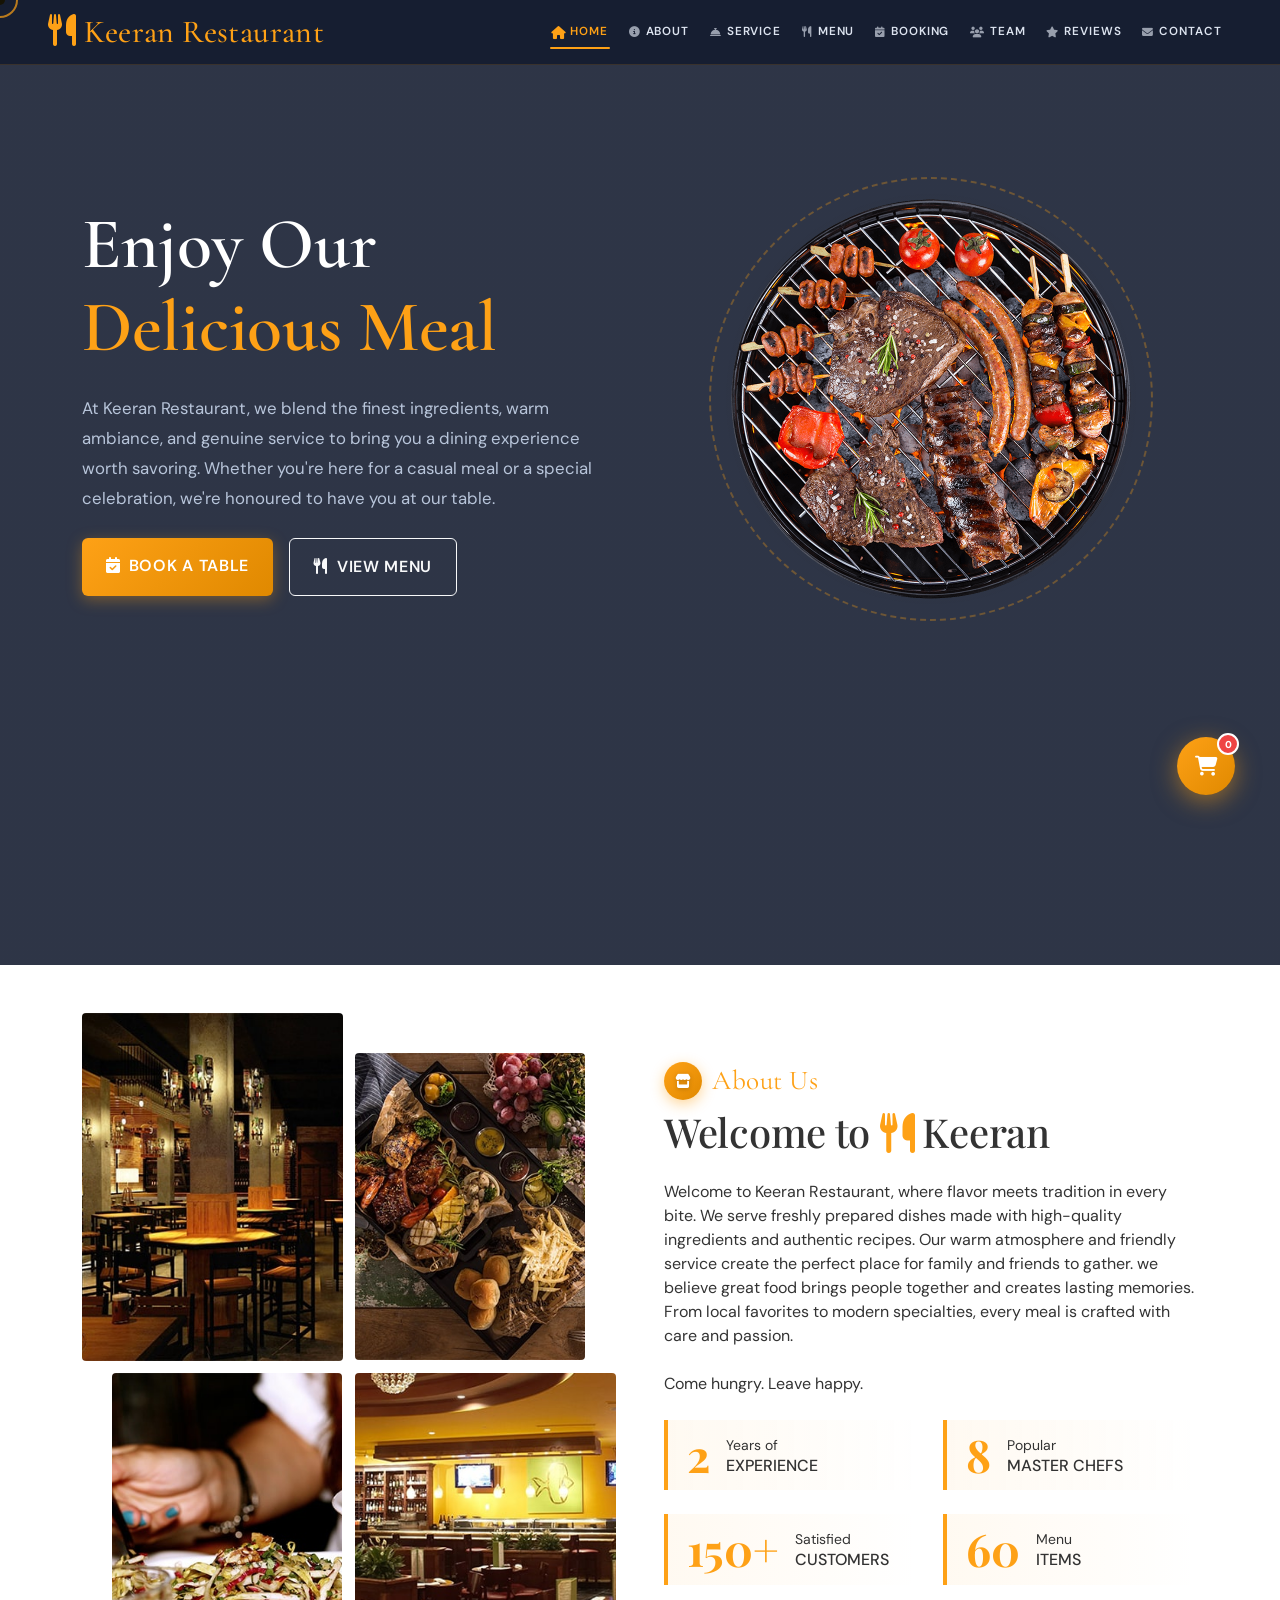
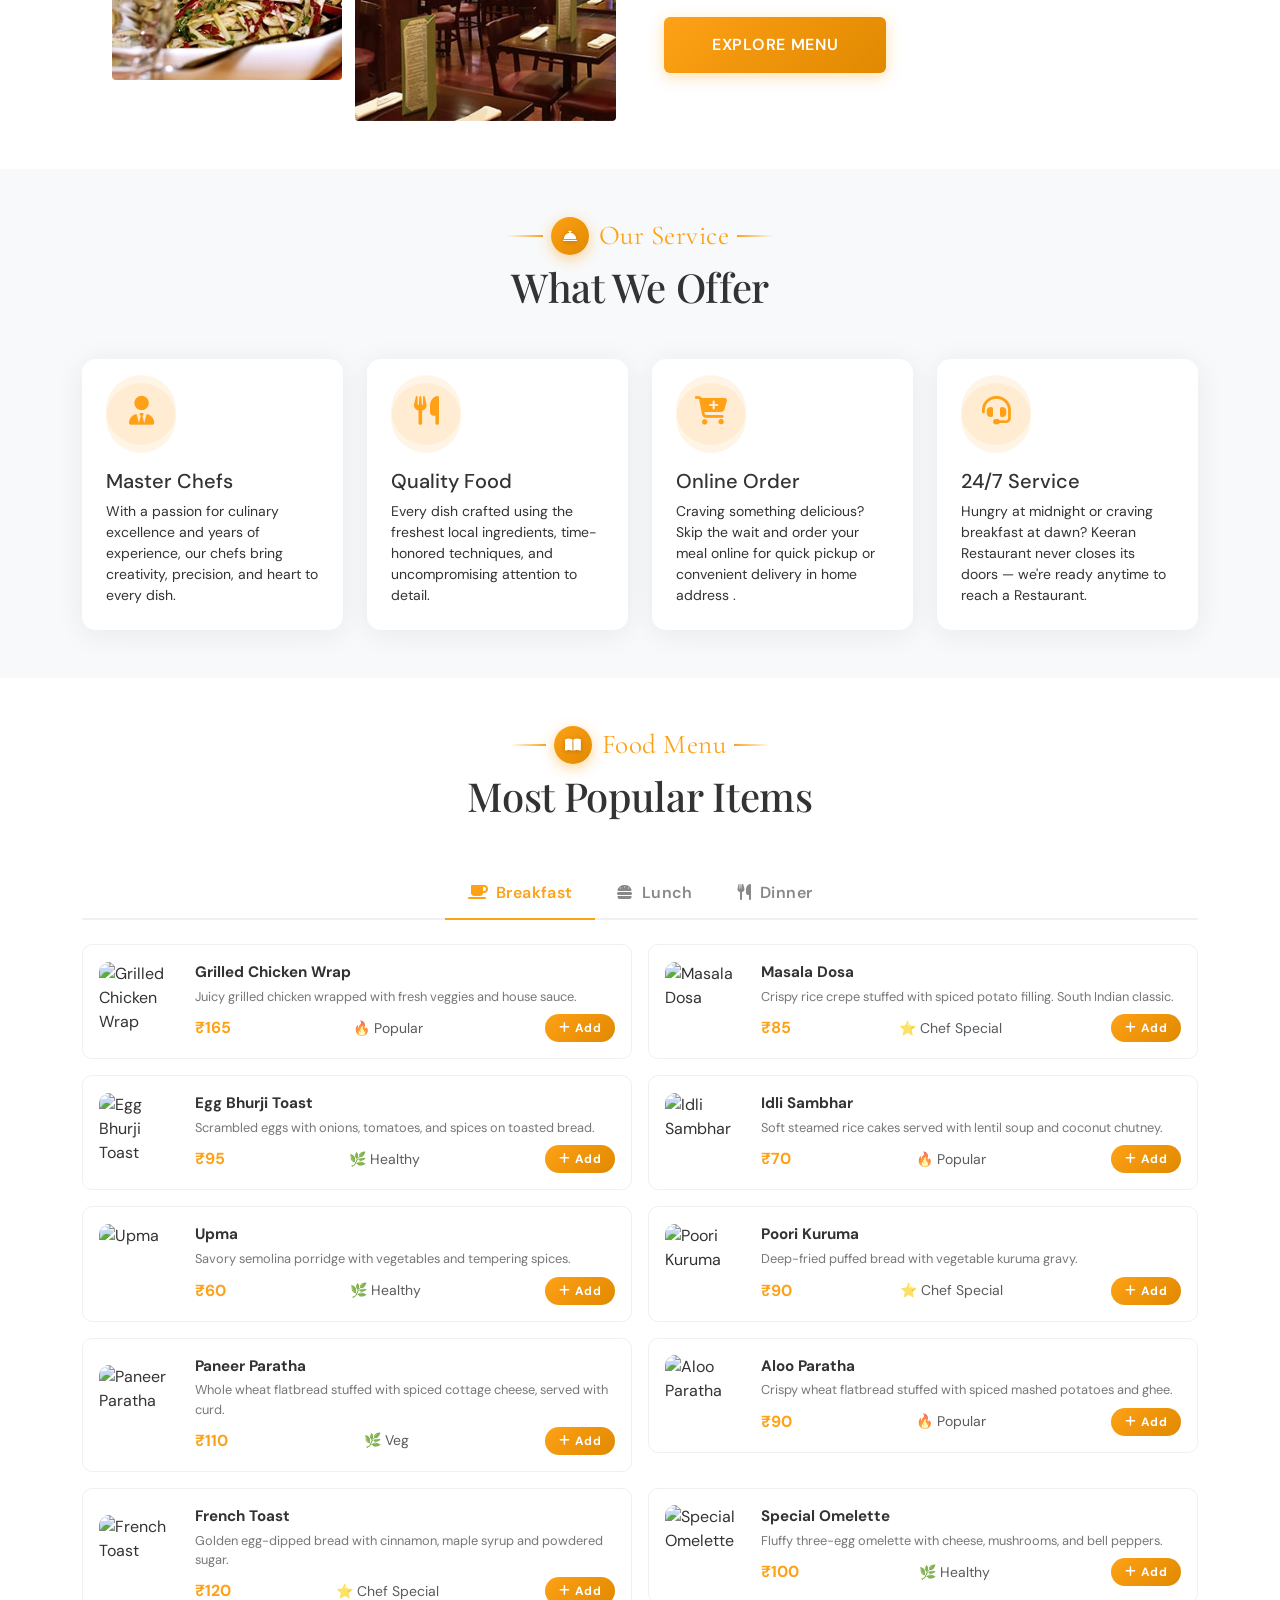
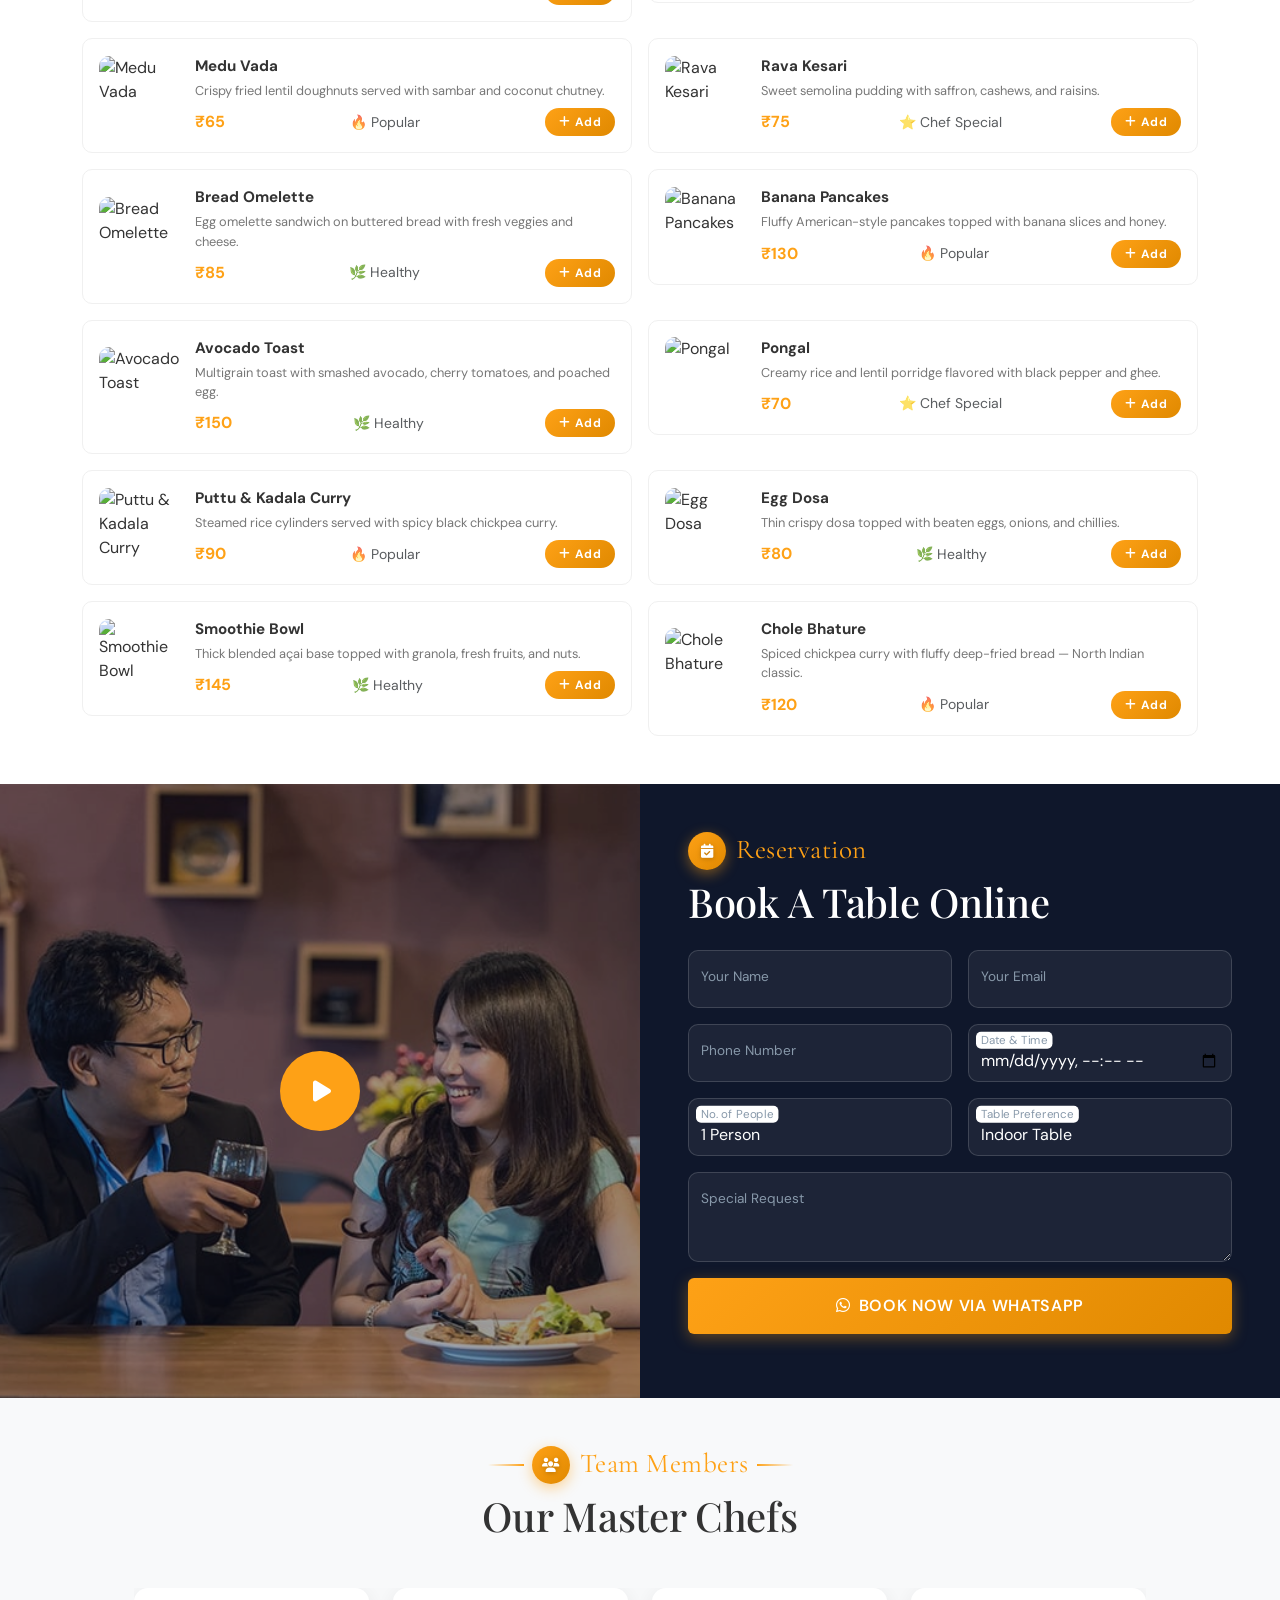
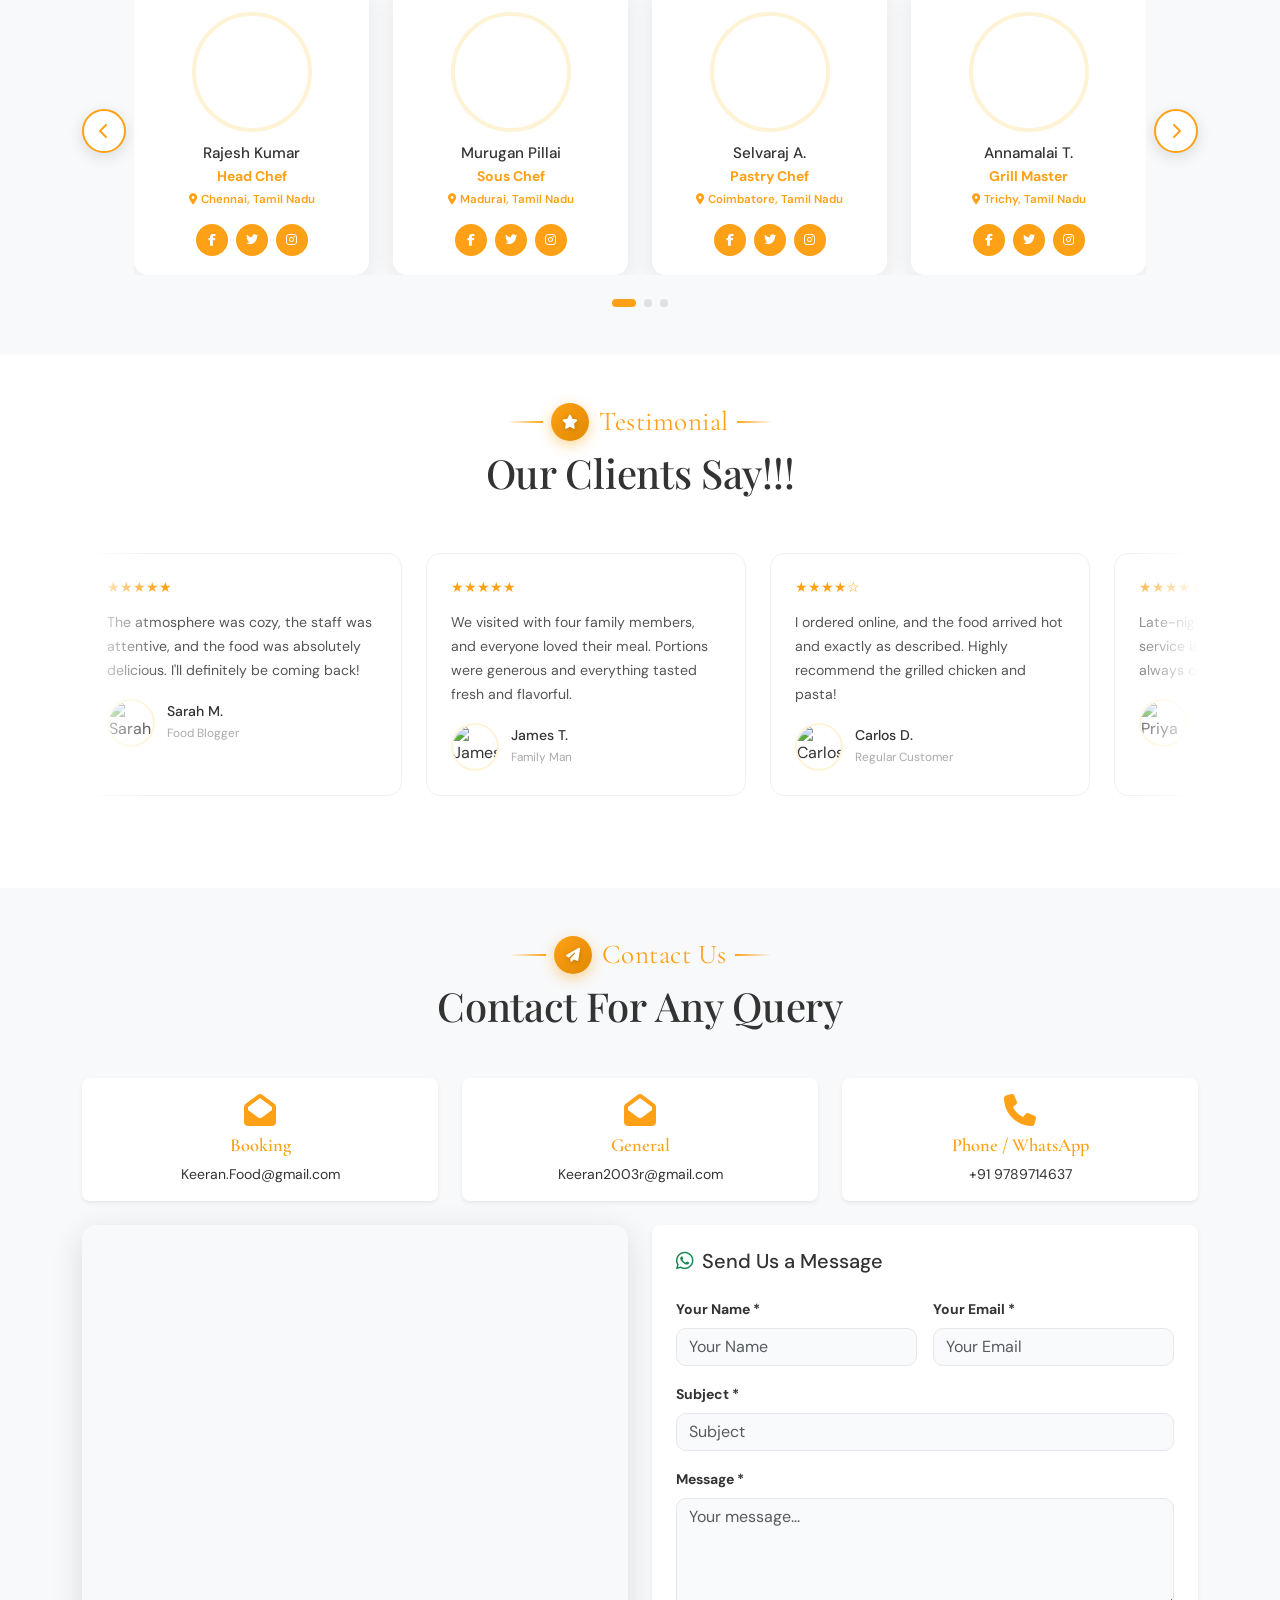
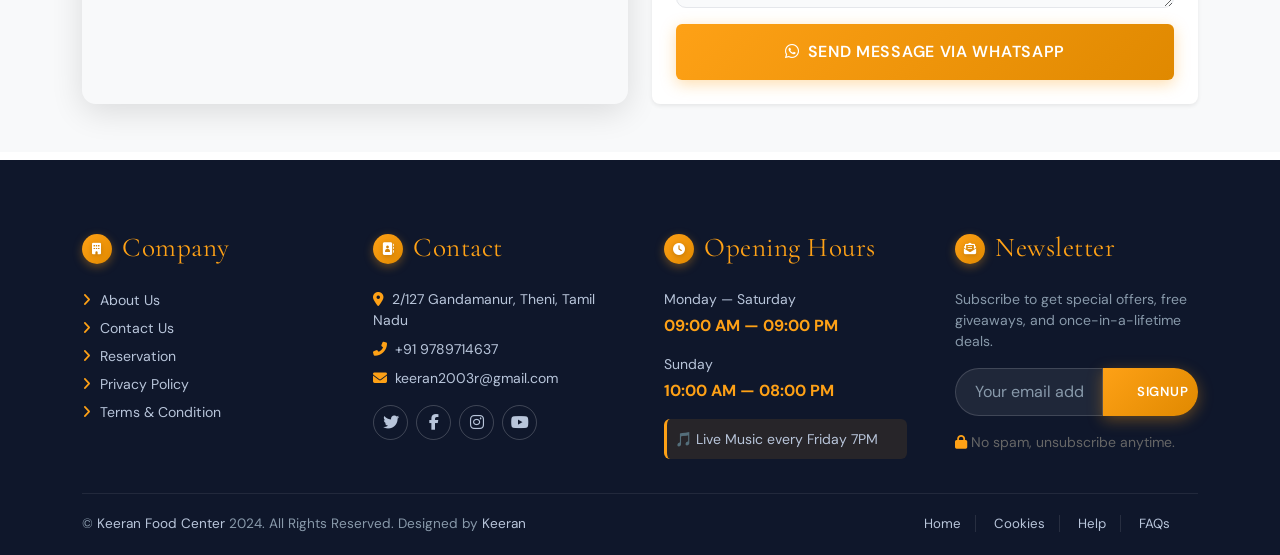
==== commit 83c3febb: "Add files via upload" ====
--- a/index.html
+++ b/index.html
@@ -2,8 +2,13 @@
 <html lang="en">
 <head>
 <meta charset="utf-8">
-<title>Keeran Food Center</title>
+<title>Keeran Food Center | Authentic Dining Experience</title>
 <meta name="viewport" content="width=device-width, initial-scale=1.0">
+<meta name="description" content="Keeran Restaurant – Authentic flavors, warm ambiance, and exceptional dining in Tamil Nadu.">
+<meta name="theme-color" content="#FEA116">
+<!-- Favicon using SVG data URI -->
+<link rel="icon" type="image/svg+xml" href="data:image/svg+xml,<svg xmlns='http://www.w3.org/2000/svg' viewBox='0 0 100 100'><rect width='100' height='100' rx='20' fill='%230F172B'/><text y='.9em' x='50%' text-anchor='middle' font-size='68'>🍽️</text></svg>">
+<link rel="apple-touch-icon" href="data:image/svg+xml,<svg xmlns='http://www.w3.org/2000/svg' viewBox='0 0 100 100'><rect width='100' height='100' rx='20' fill='%230F172B'/><text y='.9em' x='50%' text-anchor='middle' font-size='68'>🍽️</text></svg>">
 <link rel="preconnect" href="https://fonts.googleapis.com">
 <link rel="preconnect" href="https://fonts.gstatic.com" crossorigin>
 <link href="https://fonts.googleapis.com/css2?family=Playfair+Display:ital,wght@0,400;0,600;0,700;1,400&family=DM+Sans:opsz,wght@9..40,300;9..40,400;9..40,500;9..40,600;9..40,700&family=Pacifico&family=Cormorant+Garamond:ital,wght@0,400;0,600;1,400&display=swap" rel="stylesheet">
@@ -43,19 +48,21 @@
     <a class="navbar-brand" href="#home">
       <h1><i class="fa fa-utensils me-2"></i>Keeran Restaurant</h1>
     </a>
-    <button class="navbar-toggler border-0" type="button" data-bs-toggle="collapse" data-bs-target="#navbarCollapse">
-      <span class="fa fa-bars"></span>
+    <button class="navbar-toggler border-0" type="button" data-bs-toggle="collapse" data-bs-target="#navbarCollapse" aria-label="Toggle navigation">
+      <span class="hamburger-icon">
+        <span></span><span></span><span></span>
+      </span>
     </button>
     <div class="collapse navbar-collapse" id="navbarCollapse">
       <div class="navbar-nav ms-auto py-0 align-items-lg-center">
-        <a href="#home"          class="nav-item nav-link active">Home</a>
-        <a href="#About"         class="nav-item nav-link">About</a>
-        <a href="#Service"       class="nav-item nav-link">Service</a>
-        <a href="#food-menu"     class="nav-item nav-link">Menu</a>
-        <a href="#booking-table" class="nav-item nav-link">Booking</a>
-        <a href="#our-team"      class="nav-item nav-link">Team</a>
-        <a href="#Testimonial"   class="nav-item nav-link">Reviews</a>
-        <a href="#Contact"       class="nav-item nav-link">Contact</a>
+        <a href="#home"          class="nav-item nav-link active"><i class="fa fa-home nav-icon"></i><span>Home</span></a>
+        <a href="#About"         class="nav-item nav-link"><i class="fa fa-info-circle nav-icon"></i><span>About</span></a>
+        <a href="#Service"       class="nav-item nav-link"><i class="fa fa-concierge-bell nav-icon"></i><span>Service</span></a>
+        <a href="#food-menu"     class="nav-item nav-link"><i class="fa fa-utensils nav-icon"></i><span>Menu</span></a>
+        <a href="#booking-table" class="nav-item nav-link"><i class="fa fa-calendar-check nav-icon"></i><span>Booking</span></a>
+        <a href="#our-team"      class="nav-item nav-link"><i class="fa fa-users nav-icon"></i><span>Team</span></a>
+        <a href="#Testimonial"   class="nav-item nav-link"><i class="fa fa-star nav-icon"></i><span>Reviews</span></a>
+        <a href="#Contact"       class="nav-item nav-link"><i class="fa fa-envelope nav-icon"></i><span>Contact</span></a>
       </div>
     </div>
   </div>
@@ -107,7 +114,7 @@
       </div>
       <!-- content RIGHT -->
       <div class="col-lg-6 reveal-right" data-delay="2">
-        <h5 class="section-title ff-secondary text-start text-primary fw-normal"><i class="fa fa-store me-2 text-primary"></i>About Us</h5>
+        <h5 class="section-title ff-secondary text-start text-primary fw-normal"><span class="st-icon"><i class="fa fa-store"></i></span>About Us</h5>
         <h1 class="mb-4">Welcome to <i class="fa fa-utensils text-primary me-2"></i>Keeran</h1>
         <p class="mb-4">Welcome to Keeran Restaurant, where flavor meets tradition in every bite.
 We serve freshly prepared dishes made with high-quality ingredients and authentic recipes.
@@ -153,7 +160,7 @@
 <section class="container-xxl py-5 bg-light" id="Service">
   <div class="container">
     <div class="text-center mb-5 reveal-up">
-      <h5 class="section-title ff-secondary text-center text-primary fw-normal"><i class="fa fa-concierge-bell me-2 text-primary"></i>Our Service</h5>
+      <h5 class="section-title ff-secondary text-center text-primary fw-normal"><span class="st-icon"><i class="fa fa-concierge-bell"></i></span>Our Service</h5>
       <h1>What We Offer</h1>
     </div>
     <div class="row g-4">
@@ -203,7 +210,7 @@
 <section class="container-xxl py-5" id="food-menu">
   <div class="container">
     <div class="text-center mb-5 reveal-up">
-      <h5 class="section-title ff-secondary text-center text-primary fw-normal"><i class="fa fa-book-open me-2 text-primary"></i>Food Menu</h5>
+      <h5 class="section-title ff-secondary text-center text-primary fw-normal"><span class="st-icon"><i class="fa fa-book-open"></i></span>Food Menu</h5>
       <h1>Most Popular Items</h1>
     </div>
     <ul class="nav menu-tab-nav justify-content-center mb-4 reveal-up" data-delay="1">
@@ -405,7 +412,7 @@
     <!-- form RIGHT -->
     <div class="col-md-6 booking-section d-flex align-items-center">
       <div class="p-4 p-lg-5 w-100 reveal-right">
-        <h5 class="section-title ff-secondary text-start text-primary fw-normal"><i class="fa fa-calendar-check me-2 text-primary"></i>Reservation</h5>
+        <h5 class="section-title ff-secondary text-start text-primary fw-normal"><span class="st-icon"><i class="fa fa-calendar-check"></i></span>Reservation</h5>
         <h1 class="text-white mb-4">Book A Table Online</h1>
         <div class="row g-3">
           <div class="col-md-6">
@@ -500,7 +507,7 @@
 <section class="container-xxl py-5 bg-light" id="our-team">
   <div class="container">
     <div class="text-center mb-5 reveal-up">
-      <h5 class="section-title ff-secondary text-center text-primary fw-normal"><i class="fa fa-users me-2 text-primary"></i>Team Members</h5>
+      <h5 class="section-title ff-secondary text-center text-primary fw-normal"><span class="st-icon"><i class="fa fa-users"></i></span>Team Members</h5>
       <h1>Our Master Chefs</h1>
     </div>
     <div class="team-slideshow reveal-up" data-delay="2">
@@ -522,7 +529,7 @@
 <section class="container-xxl py-5" id="Testimonial">
   <div class="container">
     <div class="text-center mb-5 reveal-up">
-      <h5 class="section-title ff-secondary text-center text-primary fw-normal"><i class="fa fa-star me-2 text-primary"></i>Testimonial</h5>
+      <h5 class="section-title ff-secondary text-center text-primary fw-normal"><span class="st-icon"><i class="fa fa-star"></i></span>Testimonial</h5>
       <h1>Our Clients Say!!!</h1>
     </div>
     <div class="testimonial-wrapper reveal-up" data-delay="1">
@@ -588,7 +595,7 @@
 <section class="container-xxl py-5 bg-light" id="Contact">
   <div class="container">
     <div class="text-center mb-5 reveal-up">
-      <h5 class="section-title ff-secondary text-center text-primary fw-normal"><i class="fa fa-paper-plane me-2 text-primary"></i>Contact Us</h5>
+      <h5 class="section-title ff-secondary text-center text-primary fw-normal"><span class="st-icon"><i class="fa fa-paper-plane"></i></span>Contact Us</h5>
       <h1>Contact For Any Query</h1>
     </div>
     <div class="row g-4 mb-4 reveal-up" data-delay="1">
@@ -667,7 +674,7 @@
     <div class="row g-5">
       <!-- Company -->
       <div class="col-lg-3 col-md-6 reveal-up">
-        <h4 class="section-title ff-secondary text-start text-primary fw-normal mb-4">Company</h4>
+        <h4 class="section-title ff-secondary text-start text-primary fw-normal mb-4"><span class="st-icon st-icon-sm"><i class="fa fa-building"></i></span>Company</h4>
         <a class="btn-link" href="#About">About Us</a>
         <a class="btn-link" href="#Contact">Contact Us</a>
         <a class="btn-link" href="#booking-table">Reservation</a>
@@ -676,7 +683,7 @@
       </div>
       <!-- Contact -->
       <div class="col-lg-3 col-md-6 reveal-up" data-delay="1">
-        <h4 class="section-title ff-secondary text-start text-primary fw-normal mb-4">Contact</h4>
+        <h4 class="section-title ff-secondary text-start text-primary fw-normal mb-4"><span class="st-icon st-icon-sm"><i class="fa fa-address-book"></i></span>Contact</h4>
         <p class="mb-2 small" style="color:#b8c5da"><i class="fa fa-map-marker-alt me-2 text-primary"></i>2/127 Gandamanur, Theni, Tamil Nadu</p>
         <p class="mb-2 small" style="color:#b8c5da"><i class="fa fa-phone-alt me-2 text-primary"></i>+91 9789714637</p>
         <p class="mb-3 small" style="color:#b8c5da"><i class="fa fa-envelope me-2 text-primary"></i>keeran2003r@gmail.com</p>
@@ -689,7 +696,7 @@
       </div>
       <!-- Opening -->
       <div class="col-lg-3 col-md-6 reveal-up" data-delay="2">
-        <h4 class="section-title ff-secondary text-start text-primary fw-normal mb-4">Opening Hours</h4>
+        <h4 class="section-title ff-secondary text-start text-primary fw-normal mb-4"><span class="st-icon st-icon-sm"><i class="fa fa-clock"></i></span>Opening Hours</h4>
         <p style="color:#b8c5da" class="small mb-1">Monday — Saturday</p>
         <p style="color:var(--primary)" class="fw-bold mb-3">09:00 AM — 09:00 PM</p>
         <p style="color:#b8c5da" class="small mb-1">Sunday</p>
@@ -700,7 +707,7 @@
       </div>
       <!-- Newsletter -->
       <div class="col-lg-3 col-md-6 reveal-up" data-delay="3">
-        <h4 class="section-title ff-secondary text-start text-primary fw-normal mb-4">Newsletter</h4>
+        <h4 class="section-title ff-secondary text-start text-primary fw-normal mb-4"><span class="st-icon st-icon-sm"><i class="fa fa-envelope-open-text"></i></span>Newsletter</h4>
         <p class="small mb-3" style="color:#8899aa">Subscribe to get special offers, free giveaways, and once-in-a-lifetime deals.</p>
         <div class="d-flex mb-3">
           <input type="email" id="newsletterEmail" class="newsletter-input form-control" placeholder="Your email address">
--- a/css/style.css
+++ b/css/style.css
@@ -85,34 +85,185 @@
 }
 
 /* ============================================================
-   NAVBAR
+   NAVBAR — ALL DEVICES FIXED
 ============================================================ */
 .navbar{
   background:rgba(15,23,43,.97)!important;
-  backdrop-filter:blur(16px);
-  border-bottom:1px solid rgba(254,161,22,.12);
-  transition:all .4s;
-  padding:0 2rem;
-}
+  backdrop-filter:blur(16px);-webkit-backdrop-filter:blur(16px);
+  border-bottom:1px solid rgba(254,161,22,.15);
+  transition:background .4s,box-shadow .4s,padding .3s;
+  padding:.5rem 1.5rem;
+  z-index:9999;
+}
+.navbar.scrolled{
+  background:rgba(10,16,32,.99)!important;
+  box-shadow:0 4px 30px rgba(0,0,0,.35);
+  padding:.3rem 1.5rem;
+}
+
+/* Brand */
+.navbar-brand{text-decoration:none;flex-shrink:0}
 .navbar-brand h1{
-  font-family:var(--font-elegant);font-size:2.55rem;
-  color:var(--primary)!important;letter-spacing:.5px;margin:0;
-}
-.navbar-dark .navbar-nav .nav-link{
-  position:relative;padding:1.6rem .5rem;margin:0 .4rem;
-  font-size:.78rem;color:#dde4f0!important;text-transform:uppercase;
-  font-weight:600;letter-spacing:1px;transition:color .3s;
-}
-.navbar-dark .navbar-nav .nav-link::after{
-  content:'';position:absolute;bottom:10px;left:0;right:0;
-  height:2px;background:var(--primary);transform:scaleX(0);
-  transition:transform .3s;border-radius:2px;
-}
-.navbar-dark .navbar-nav .nav-link:hover,
-.navbar-dark .navbar-nav .nav-link.active{color:var(--primary)!important}
-.navbar-dark .navbar-nav .nav-link:hover::after,
-.navbar-dark .navbar-nav .nav-link.active::after{transform:scaleX(1)}
-.sticky-top .navbar-dark .navbar-nav .nav-link{padding:1.1rem .5rem}
+  font-family:var(--font-elegant);
+  font-size:clamp(1.25rem,2.5vw,2rem);
+  color:var(--primary)!important;
+  letter-spacing:.4px;margin:0;line-height:1.2;
+  white-space:nowrap;
+  transition:font-size .3s;
+}
+.navbar.scrolled .navbar-brand h1{font-size:clamp(1.1rem,2vw,1.7rem)}
+
+/* ── DESKTOP NAV LINKS (≥992px) ── */
+@media (min-width:992px){
+  .navbar-nav{
+    flex-wrap:nowrap;gap:0;
+    align-items:center;
+  }
+  .navbar-dark .navbar-nav .nav-link{
+    position:relative;
+    padding:.85rem .42rem;
+    margin:0 .1rem;
+    font-size:.7rem;
+    color:#dde4f0!important;
+    text-transform:uppercase;
+    font-weight:600;
+    letter-spacing:.9px;
+    white-space:nowrap;
+    transition:color .3s ease;
+    display:inline-flex;align-items:center;gap:4px;
+  }
+  /* Animated underline — expands from center */
+  .navbar-dark .navbar-nav .nav-link::after{
+    content:'';position:absolute;bottom:6px;
+    left:50%;right:50%;
+    height:2px;background:var(--primary);
+    transition:left .3s ease,right .3s ease;
+    border-radius:2px;
+  }
+  .navbar-dark .navbar-nav .nav-link:hover,
+  .navbar-dark .navbar-nav .nav-link.active{color:var(--primary)!important}
+  .navbar-dark .navbar-nav .nav-link:hover::after,
+  .navbar-dark .navbar-nav .nav-link.active::after{left:6px;right:6px}
+
+  /* Hide nav icons on large desktop to save space */
+  .nav-icon{display:none}
+}
+
+/* ── EXTRA LARGE DESKTOP (≥1200px) — show icons ── */
+@media (min-width:1200px){
+  .navbar-dark .navbar-nav .nav-link{
+    padding:.9rem .5rem;
+    font-size:.73rem;
+    margin:0 .15rem;
+    gap:5px;
+  }
+  .nav-icon{
+    display:inline-block;
+    font-size:.68rem;opacity:.65;
+    transition:opacity .3s,transform .3s;
+  }
+  .navbar-dark .navbar-nav .nav-link:hover .nav-icon,
+  .navbar-dark .navbar-nav .nav-link.active .nav-icon{opacity:1;transform:scale(1.2)}
+}
+
+/* ── ANIMATED HAMBURGER BUTTON ── */
+.navbar-toggler{
+  padding:.45rem .55rem;
+  outline:none!important;
+  box-shadow:none!important;
+  border:1px solid rgba(254,161,22,.3)!important;
+  border-radius:8px;
+  background:rgba(254,161,22,.08);
+  transition:background .3s;
+}
+.navbar-toggler:hover{background:rgba(254,161,22,.18)}
+.hamburger-icon{
+  display:flex;flex-direction:column;
+  justify-content:center;gap:5px;
+  width:22px;height:20px;
+  cursor:pointer;
+}
+.hamburger-icon span{
+  display:block;height:2px;width:100%;
+  background:var(--primary);border-radius:2px;
+  transition:transform .35s cubic-bezier(.645,.045,.355,1),
+             opacity .25s ease,
+             width .3s ease;
+  transform-origin:center;
+}
+.hamburger-icon span:nth-child(2){width:70%}
+.hamburger-icon span:nth-child(3){width:45%}
+/* X state when open */
+.navbar-toggler[aria-expanded="true"] .hamburger-icon span:nth-child(1){
+  transform:translateY(7px) rotate(45deg);
+}
+.navbar-toggler[aria-expanded="true"] .hamburger-icon span:nth-child(2){
+  opacity:0;width:0;
+}
+.navbar-toggler[aria-expanded="true"] .hamburger-icon span:nth-child(3){
+  transform:translateY(-7px) rotate(-45deg);width:100%;
+}
+
+/* ── MOBILE / TABLET COLLAPSED MENU (≤991px) ── */
+@media (max-width:991px){
+  .navbar{padding:.5rem 1rem}
+  .navbar.scrolled{padding:.35rem 1rem}
+
+  .navbar-collapse{
+    background:rgba(10,16,32,.99);
+    border-top:1px solid rgba(254,161,22,.12);
+    padding:.5rem 0 1rem;
+    margin-top:.4rem;
+    border-radius:0 0 12px 12px;
+    box-shadow:0 8px 30px rgba(0,0,0,.3);
+    animation:navDrop .28s ease;
+  }
+  @keyframes navDrop{
+    from{opacity:0;transform:translateY(-8px)}
+    to{opacity:1;transform:translateY(0)}
+  }
+
+  .navbar-nav{flex-direction:column;width:100%}
+  .navbar-dark .navbar-nav .nav-link{
+    padding:.7rem 1.25rem;
+    margin:0;
+    font-size:.82rem;
+    letter-spacing:.6px;
+    border-bottom:1px solid rgba(255,255,255,.05);
+    display:flex;align-items:center;gap:10px;
+    color:#dde4f0!important;
+    text-transform:uppercase;
+    font-weight:600;
+    position:relative;
+    transition:color .25s,background .25s,padding-left .25s;
+  }
+  .navbar-dark .navbar-nav .nav-link::before{
+    content:'';position:absolute;left:0;top:0;bottom:0;
+    width:3px;background:var(--primary);
+    transform:scaleY(0);transition:transform .25s ease;
+    border-radius:0 3px 3px 0;
+  }
+  /* Remove the underline pseudo — use left border instead */
+  .navbar-dark .navbar-nav .nav-link::after{display:none!important}
+  .navbar-dark .navbar-nav .nav-link:hover,
+  .navbar-dark .navbar-nav .nav-link.active{
+    color:var(--primary)!important;
+    background:rgba(254,161,22,.07);
+    padding-left:1.6rem;
+  }
+  .navbar-dark .navbar-nav .nav-link:hover::before,
+  .navbar-dark .navbar-nav .nav-link.active::before{transform:scaleY(1)}
+
+  .nav-icon{
+    font-size:.88rem;width:20px;text-align:center;
+    color:var(--primary);opacity:.85;
+    transition:transform .25s;
+  }
+  .navbar-dark .navbar-nav .nav-link:hover .nav-icon,
+  .navbar-dark .navbar-nav .nav-link.active .nav-icon{transform:scale(1.15);opacity:1}
+
+  .navbar-dark .navbar-nav .nav-link:last-child{border-bottom:none}
+}
 
 /* nav cart btn */
 .navbar-cart-btn{
@@ -174,9 +325,10 @@
 .hero-header{
   background:linear-gradient(rgba(15,23,43,.87),rgba(15,23,43,.87)),
     url('https://images.unsplash.com/photo-1517248135467-4c7edcad34c4?w=1400') center/cover no-repeat;
-  min-height:100vh;display:flex;align-items:center;overflow:hidden;
-}
-.hero-header img{animation:imgRotate 55s linear infinite}
+  min-height:100vh;display:flex;align-items:flex-start;overflow:hidden;
+  padding-top:80px;
+}
+.hero-header > .container .hero-img-ring img{animation:heroRingEntrance 1s cubic-bezier(.25,.8,.25,1) .1s both,imgRotate 55s linear 1.1s infinite}
 @keyframes imgRotate{100%{transform:rotate(360deg)}}
 .hero-text-wrap h1{
   font-family:var(--font-elegant);font-size:clamp(2rem,6vw,4.5rem);
@@ -185,13 +337,14 @@
 .hero-text-wrap h1 span{color:var(--primary)}
 .hero-text-wrap p{color:#b8c5da;font-size:1.05rem;line-height:1.8}
 
-/* FIX: Hero ring — responsive via min() so it never overflows */
 .hero-img-ring{
   width:min(460px,88vw);height:min(460px,88vw);
   border-radius:50%;
   background:radial-gradient(circle,rgba(254,161,22,.15),transparent 70%);
   display:flex;align-items:center;justify-content:center;
-  position:relative;margin:auto;
+  position:relative;
+  margin:0 auto;           /* horizontal center only */
+  align-self:flex-start;   /* stick to top of hero */
 }
 .hero-img-ring::before{
   content:'';position:absolute;inset:-12px;border-radius:50%;
@@ -199,8 +352,10 @@
 }
 @keyframes spin{100%{transform:rotate(360deg)}}
 .hero-img-ring img{
-  width:min(440px,84vw);border-radius:50%;object-fit:cover;z-index:1;
-  max-width:100%;
+  width:min(440px,84vw);height:min(440px,84vw);
+  border-radius:50%;object-fit:cover;z-index:1;
+  max-width:100%;object-position:center top;
+  display:block;
 }
 
 /* ============================================================
@@ -211,6 +366,36 @@
 .reveal-up{opacity:0;transform:translateY(45px);transition:opacity .7s ease,transform .7s ease}
 .reveal-zoom{opacity:0;transform:scale(.88);transition:opacity .7s ease,transform .7s ease}
 .revealed{opacity:1!important;transform:none!important}
+
+/* ── HERO ELEMENTS: already in viewport on load — skip scroll trigger,
+      use CSS keyframe entrance so they're always visible immediately ── */
+.hero-header .reveal-left,
+.hero-header .reveal-right,
+.hero-header .reveal-up,
+.hero-header .reveal-zoom{
+  opacity:1!important;transform:none!important;
+  animation:heroEntrance .9s cubic-bezier(.25,.8,.25,1) both;
+}
+.hero-header .reveal-right,
+.hero-header [data-delay="2"]{animation-delay:.15s}
+.hero-header [data-delay="3"]{animation-delay:.3s}
+.hero-header [data-delay="4"]{animation-delay:.45s}
+.hero-header [data-delay="5"]{animation-delay:.6s}
+
+/* Hero image ring specific entrance */
+.hero-header .hero-img-ring,
+.hero-header .hero-img-ring img{
+  opacity:1!important;transform:none!important;
+  animation:heroRingEntrance 1s cubic-bezier(.25,.8,.25,1) .1s both;
+}
+@keyframes heroEntrance{
+  from{opacity:0;transform:translateY(30px)}
+  to{opacity:1;transform:translateY(0)}
+}
+@keyframes heroRingEntrance{
+  from{opacity:0;transform:scale(.88)}
+  to{opacity:1;transform:scale(1)}
+}
 [data-delay="1"]{transition-delay:.1s}
 [data-delay="2"]{transition-delay:.2s}
 [data-delay="3"]{transition-delay:.3s}
@@ -218,27 +403,62 @@
 [data-delay="5"]{transition-delay:.5s}
 
 /* ============================================================
-   SECTION TITLE
+   SECTION TITLE — ANIMATED ICON BADGES
 ============================================================ */
 .section-title{
-  position:relative;display:inline-block;
+  position:relative;display:inline-flex;align-items:center;gap:10px;
   font-family:var(--font-elegant)!important;
   color:var(--primary)!important;
   letter-spacing:.5px;
-  font-size: 1.7rem;
-}
-.section-title i{
-  color:var(--primary)!important;
-  font-family:inherit;
-}
-.section-title::before,.section-title::after{
-  content:'';position:absolute;top:50%;width:42px;height:2px;
-  background:var(--primary);margin-top:-1px;
-}
-.section-title::before{right:calc(100% + 10px)}
-.section-title::after{left:calc(100% + 10px)}
-.section-title.text-start::before{display:none}
+  font-size:1.7rem;
+}
+/* Decorative lines for centered titles */
+.section-title.text-center::before,
+.section-title.text-center::after{
+  content:'';position:absolute;top:50%;height:2px;width:36px;
+  background:linear-gradient(90deg,var(--primary),transparent);
+  margin-top:-1px;
+}
+.section-title.text-center::before{right:calc(100% + 8px);background:linear-gradient(270deg,var(--primary),transparent)}
+.section-title.text-center::after{left:calc(100% + 8px)}
+.section-title.text-start::before,
 .section-title.text-start::after{display:none}
+
+/* ── Icon badge ── */
+.st-icon{
+  display:inline-flex;align-items:center;justify-content:center;
+  width:38px;height:38px;border-radius:50%;
+  background:linear-gradient(135deg,var(--primary),var(--primary-d));
+  color:#fff;font-size:.88rem;flex-shrink:0;
+  box-shadow:0 4px 14px rgba(254,161,22,.45);
+  animation:stIconPop .6s cubic-bezier(.175,.885,.32,1.275) both;
+  position:relative;overflow:hidden;
+}
+.st-icon::before{
+  content:'';position:absolute;inset:0;border-radius:50%;
+  background:rgba(255,255,255,.25);transform:scale(0);
+  transition:transform .4s ease;
+}
+.st-icon:hover::before{transform:scale(1)}
+.st-icon i{position:relative;z-index:1;filter:drop-shadow(0 1px 2px rgba(0,0,0,.2))}
+@keyframes stIconPop{
+  0%{transform:scale(0) rotate(-180deg);opacity:0}
+  70%{transform:scale(1.15) rotate(8deg)}
+  100%{transform:scale(1) rotate(0);opacity:1}
+}
+
+/* Small variant for footer */
+.st-icon-sm{width:30px;height:30px;font-size:.75rem;
+  box-shadow:0 3px 10px rgba(254,161,22,.35)}
+
+/* Icon spin on section reveal */
+.revealed .st-icon{animation:stIconSpin .7s cubic-bezier(.175,.885,.32,1.275) both}
+@keyframes stIconSpin{
+  0%{transform:scale(0) rotate(-90deg);opacity:0}
+  60%{transform:scale(1.2) rotate(10deg)}
+  100%{transform:scale(1) rotate(0);opacity:1}
+}
+
 
 /* ============================================================
    ABOUT — NUMBER COUNTERS
@@ -707,17 +927,17 @@
 
 /* ── 1440px Large Desktop ───────────────────────────────── */
 @media (max-width:1440px){
-  .hero-img-ring{width:420px;height:420px}
-  .hero-img-ring img{width:400px}
-  .navbar-brand h1{font-size:2.3rem}
+  .hero-header{padding-top:76px}
+  .hero-img-ring{width:420px;height:420px;margin:0 auto;align-self:flex-start}
+  .hero-img-ring img{width:400px;height:400px;object-position:center top}
 }
 
 /* ── 1200px XL Desktop ──────────────────────────────────── */
 @media (max-width:1200px){
-  .navbar-brand h1{font-size:2rem}
+  .hero-header{padding-top:72px}
   .hero-text-wrap h1{font-size:clamp(2rem,5vw,4rem)}
-  .hero-img-ring{width:380px;height:380px}
-  .hero-img-ring img{width:360px}
+  .hero-img-ring{width:380px;height:380px;margin:0 auto;align-self:flex-start}
+  .hero-img-ring img{width:360px;height:360px;object-position:center top}
   .counter-num{font-size:2.4rem}
 }
 
@@ -727,29 +947,26 @@
   .team-slideshow{padding:0 24px}
   .slide-btn.prev{left:0}
   .slide-btn.next{right:0}
-  .hero-header{min-height:auto;padding:100px 0 60px}
-  .hero-img-ring{width:min(320px,75vw);height:min(320px,75vw);margin-top:2rem}
-  .hero-img-ring img{width:min(304px,72vw)}
+  .hero-header{min-height:auto;padding:70px 0 48px}
+  .hero-img-ring{width:min(320px,75vw);height:min(320px,75vw);margin:0 auto;align-self:flex-start}
+  .hero-img-ring img{width:min(304px,72vw);height:min(304px,72vw);object-position:center top}
   .about-imgs .img-grid img:nth-child(2){width:88%;margin-top:20px}
   .about-imgs .img-grid img:nth-child(3){width:88%;margin-left:14px}
   .counter-num{font-size:2.2rem}
-  .navbar{padding:0 1rem}
+  .section-title.text-center::before,
+  .section-title.text-center::after{width:24px}
 }
 
 /* ── 768px Tablet Portrait ──────────────────────────────── */
 @media (max-width:767px){
-  /* Navbar */
-  .navbar{padding:0 .75rem}
-  .navbar-brand h1{font-size:1.7rem}
-  .navbar-dark .navbar-nav .nav-link{padding:.75rem .5rem;font-size:.75rem;margin:0 .2rem}
-
-  /* Hero */
-  .hero-header{padding:88px 0 48px;min-height:auto}
+  /* Brand size handled by clamp in main navbar block */
+
+  .hero-img-ring{width:min(260px,70vw);height:min(260px,70vw);margin:0 auto;align-self:flex-start}
+  .hero-img-ring::before{inset:-8px}
+  .hero-img-ring img{width:min(245px,67vw);height:min(245px,67vw);object-position:center top}
+  .hero-header{padding:66px 0 40px;min-height:auto}
   .hero-text-wrap h1{font-size:clamp(1.8rem,7vw,2.8rem)}
   .hero-text-wrap p{font-size:.95rem}
-  .hero-img-ring{width:min(260px,70vw);height:min(260px,70vw);margin-top:1.5rem}
-  .hero-img-ring::before{inset:-8px}
-  .hero-img-ring img{width:min(245px,67vw)}
 
   /* About */
   .about-imgs .img-grid{gap:8px}
@@ -761,6 +978,12 @@
   /* Service */
   .service-item{padding:1.1rem!important}
 
+  /* Section title */
+  .section-title{font-size:1.4rem}
+  .section-title.text-center::before,
+  .section-title.text-center::after{display:none}
+  .st-icon{width:32px;height:32px;font-size:.78rem}
+
   /* Team */
   .team-card .img-wrap{width:100px;height:100px}
   .team-slideshow{padding:0 20px}
@@ -783,10 +1006,9 @@
 /* ── 576px Large Phone ──────────────────────────────────── */
 @media (max-width:575px){
   .team-card{flex:0 0 100%}
-  .hero-img-ring{width:min(230px,80vw);height:min(230px,80vw)}
-  .hero-img-ring::before{inset:-6px}
-  .hero-img-ring img{width:min(216px,76vw)}
-  .navbar-brand h1{font-size:1.45rem}
+  .hero-img-ring{width:min(230px,80vw);height:min(230px,80vw);margin:0 auto;align-self:flex-start}
+  .hero-img-ring::before{inset:-7px}
+  .hero-img-ring img{width:min(216px,76vw);height:min(216px,76vw);object-position:center top}
   .menu-tab-nav .nav-link{padding:.65rem .8rem;font-size:.78rem}
   .menu-item-card img{width:70px;height:70px}
   .cart-offcanvas{width:100vw!important}
@@ -798,9 +1020,10 @@
 
 /* ── 480px Standard Phone ───────────────────────────────── */
 @media (max-width:480px){
+  .hero-img-ring{width:min(200px,85vw);height:min(200px,85vw);margin:0 auto;align-self:flex-start;}
+  .hero-img-ring::before{inset:-6px}
+  .hero-img-ring img{width:min(188px,81vw);height:min(188px,81vw);object-position:center top}
   .hero-text-wrap h1{font-size:clamp(1.55rem,8vw,2.2rem)}
-  .hero-img-ring{width:min(200px,85vw);height:min(200px,85vw)}
-  .hero-img-ring img{width:min(188px,81vw)}
   .hero-header .btn{padding:.65rem 1.2rem;font-size:.78rem}
 
   /* Menu cards stack vertically on very small */
@@ -813,6 +1036,10 @@
 
   /* Service */
   .service-item i{width:56px;height:56px;font-size:1.5rem}
+
+  /* Section title */
+  .st-icon{width:28px;height:28px;font-size:.7rem}
+  .st-icon-sm{width:24px;height:24px;font-size:.65rem}
 
   /* Team */
   .team-card .img-wrap{width:90px;height:90px}
@@ -834,12 +1061,12 @@
 
 /* ── 390px Compact Phone ────────────────────────────────── */
 @media (max-width:390px){
-  .navbar{padding:0 .5rem}
-  .navbar-brand h1{font-size:1.3rem}
+  .navbar{padding:.4rem .6rem}
+  .hero-img-ring{width:min(180px,86vw);height:min(180px,86vw);margin:0 auto;align-self:flex-start}
+  .hero-img-ring::before{inset:-5px}
+  .hero-img-ring img{width:min(168px,82vw);height:min(168px,82vw);object-position:center top}
   .hero-text-wrap h1{font-size:clamp(1.4rem,9vw,2rem)}
   .hero-text-wrap p{font-size:.88rem;line-height:1.65}
-  .hero-img-ring{width:min(180px,86vw);height:min(180px,86vw)}
-  .hero-img-ring img{width:min(168px,82vw)}
   .hero-header .d-flex.flex-wrap{flex-direction:column;gap:.5rem!important}
   .hero-header .btn{width:100%;justify-content:center;padding:.7rem}
 
@@ -864,10 +1091,11 @@
 
 /* ── 375px iPhone SE / Small Phone ─────────────────────── */
 @media (max-width:375px){
-  .navbar-brand h1{font-size:1.2rem}
+  
+  .hero-img-ring{width:min(165px,85vw);height:min(165px,85vw);margin:0 auto;align-self:flex-start}
+  .hero-img-ring::before{inset:-5px}
+  .hero-img-ring img{width:min(154px,81vw);height:min(154px,81vw);object-position:center top}
   .hero-text-wrap h1{font-size:1.4rem}
-  .hero-img-ring{width:min(165px,85vw);height:min(165px,85vw)}
-  .hero-img-ring img{width:min(154px,81vw)}
 
   .section-title{font-size:.9rem}
   h1{font-size:1.6rem}
@@ -887,13 +1115,13 @@
 
 /* ── 320px Very Small Devices ───────────────────────────── */
 @media (max-width:320px){
-  .navbar-brand h1{font-size:1.05rem}
-  .navbar .navbar-toggler{padding:.25rem .4rem;font-size:.85rem}
-
+  .navbar{padding:.35rem .5rem}
+  .navbar .navbar-toggler{padding:.2rem .35rem;font-size:.8rem}
+
+  .hero-img-ring{width:min(148px,86vw);height:min(148px,86vw);margin:0 auto;align-self:flex-start}
+  .hero-img-ring::before{inset:-4px}
+  .hero-img-ring img{width:min(138px,82vw);height:min(138px,82vw);object-position:center top}
   .hero-text-wrap h1{font-size:1.25rem}
-  .hero-img-ring{width:min(148px,86vw);height:min(148px,86vw)}
-  .hero-img-ring::before{inset:-4px}
-  .hero-img-ring img{width:min(138px,82vw)}
 
   h1{font-size:1.4rem}
   h2{font-size:1.2rem}
@@ -925,10 +1153,11 @@
 
 /* ── 280px Minimum Practical ────────────────────────────── */
 @media (max-width:280px){
-  .navbar-brand h1{font-size:.9rem}
+  .navbar{padding:.3rem .4rem}
   .hero-text-wrap h1{font-size:1.1rem;line-height:1.2}
-  .hero-img-ring{width:min(130px,88vw);height:min(130px,88vw)}
-  .hero-img-ring img{width:min(120px,84vw)}
+  .hero-img-ring{width:min(130px,88vw);height:min(130px,88vw);margin:0 auto;align-self:flex-start}
+  .hero-img-ring::before{inset:-4px}
+  .hero-img-ring img{width:min(120px,84vw);height:min(120px,84vw);object-position:center top}
   h1{font-size:1.2rem}
   .container,.container-xxl,.container-fluid{padding-left:.5rem;padding-right:.5rem}
   .btn{padding:.5rem .75rem;font-size:.7rem}
@@ -939,11 +1168,10 @@
 
 /* ── 210px Absolute Minimum ─────────────────────────────── */
 @media (max-width:210px){
-  .navbar-brand h1{font-size:.78rem;letter-spacing:0}
-  .navbar{padding:0 .25rem}
+  .navbar{padding:.25rem .2rem}
   .hero-text-wrap h1{font-size:1rem}
-  .hero-img-ring{width:min(110px,90vw);height:min(110px,90vw)}
-  .hero-img-ring img{width:min(100px,86vw)}
+  .hero-img-ring{width:min(110px,90vw);height:min(110px,90vw);margin:0 auto;align-self:flex-start}
+  .hero-img-ring img{width:min(100px,86vw);height:min(100px,86vw);object-position:center top}
   .hero-img-ring::before{display:none}
   h1{font-size:1.1rem}
   h2,h3{font-size:1rem}
